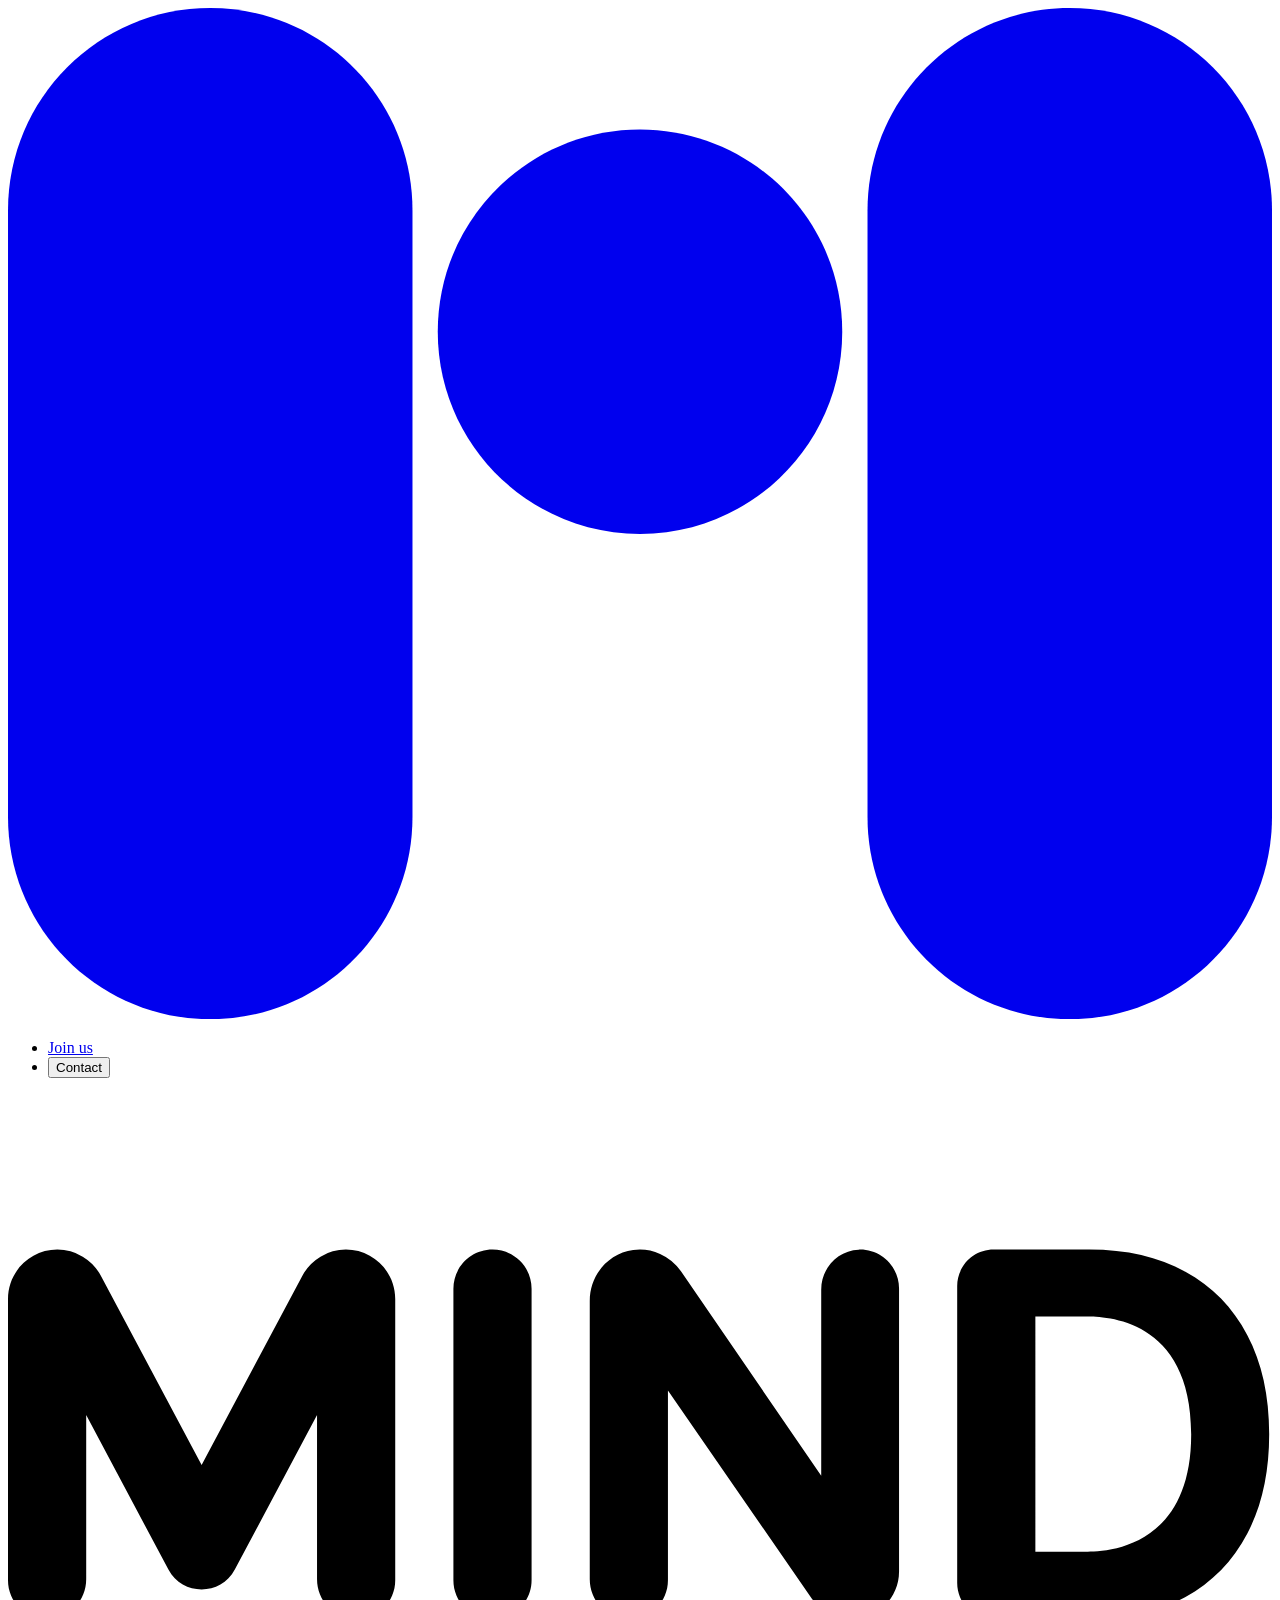
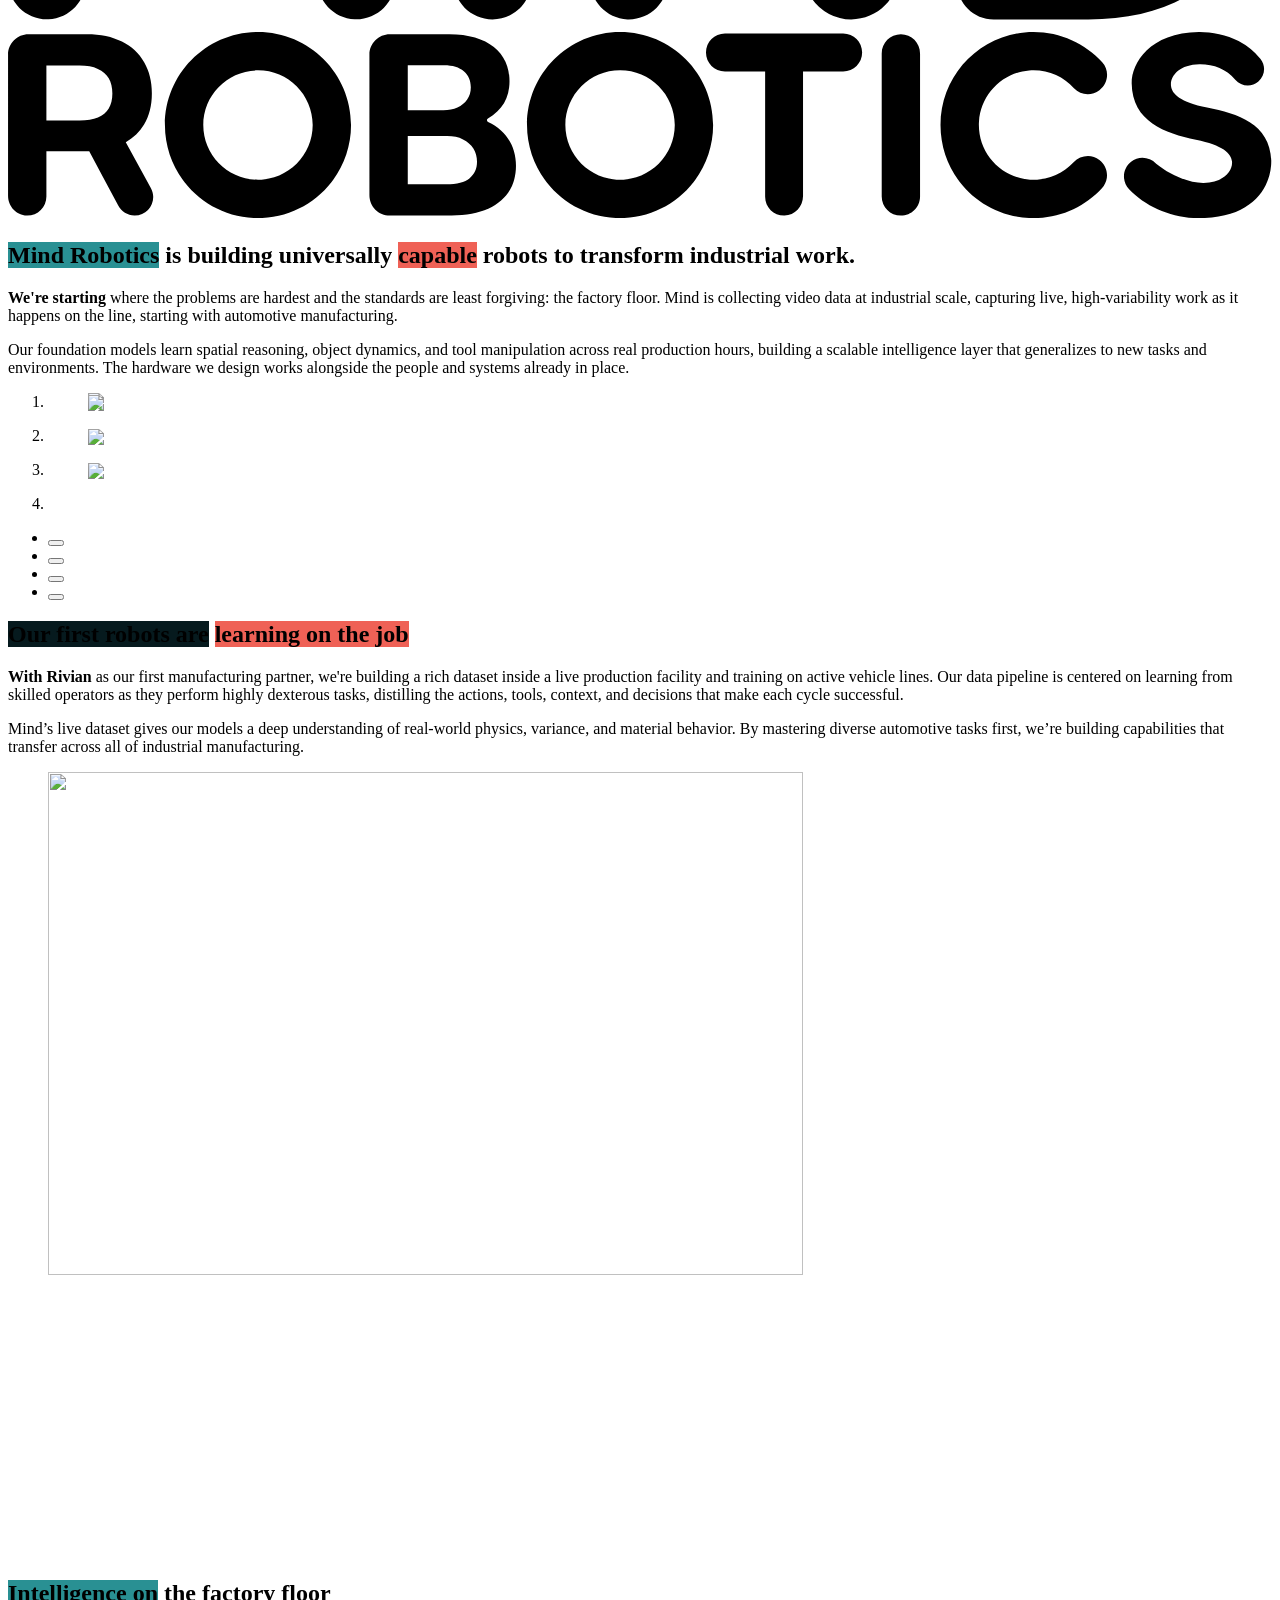
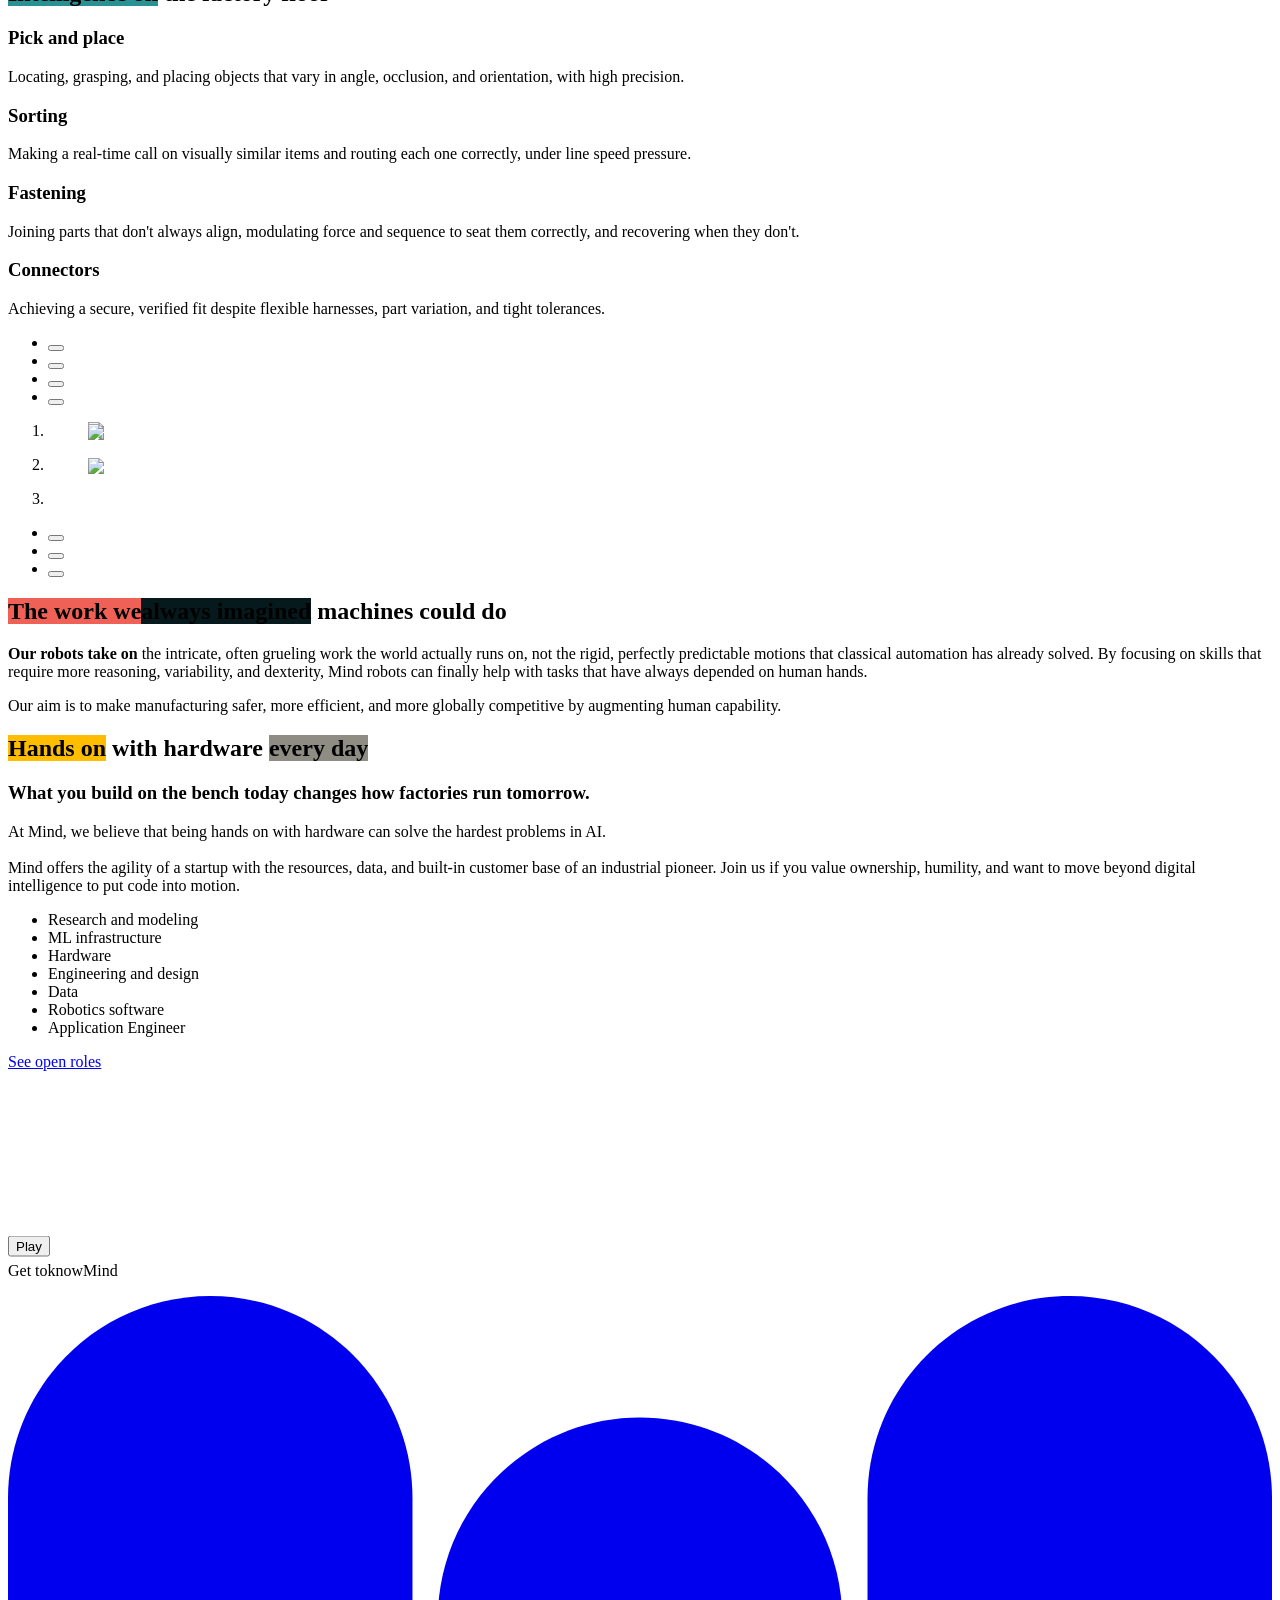
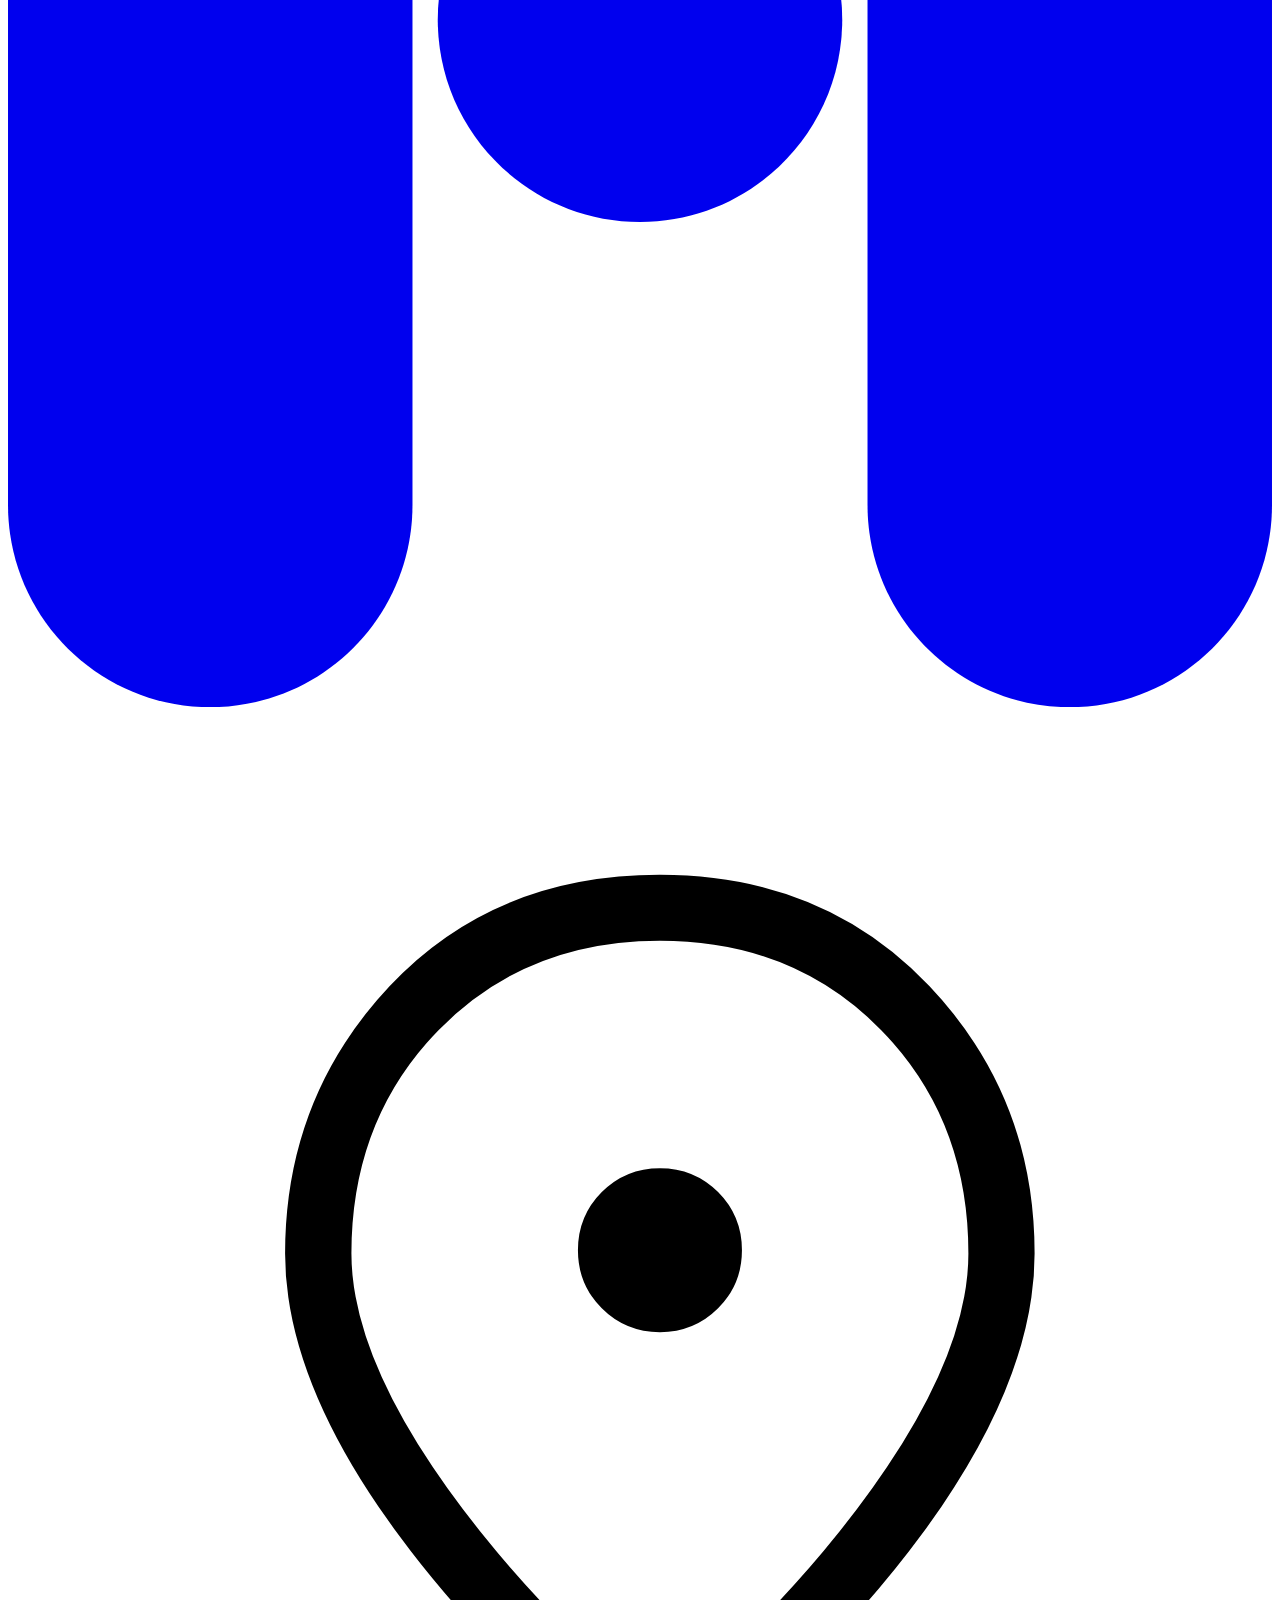
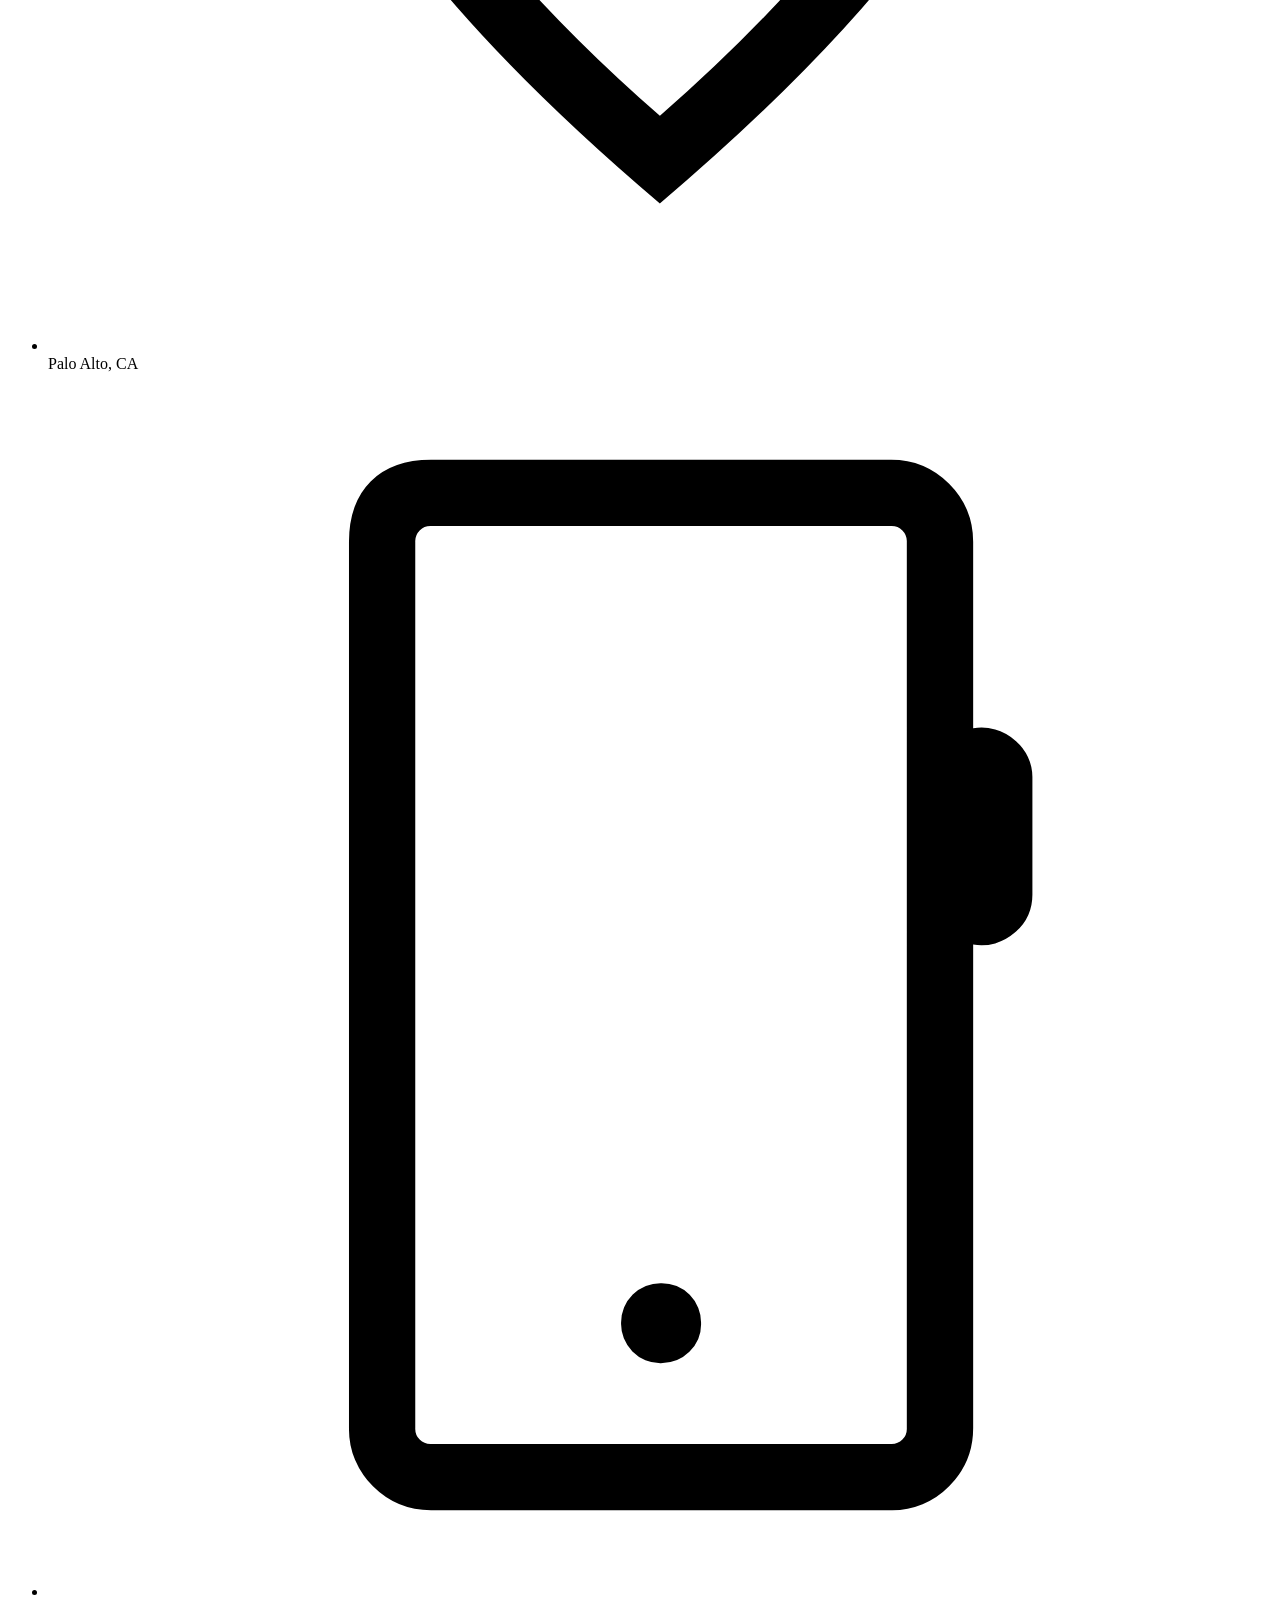
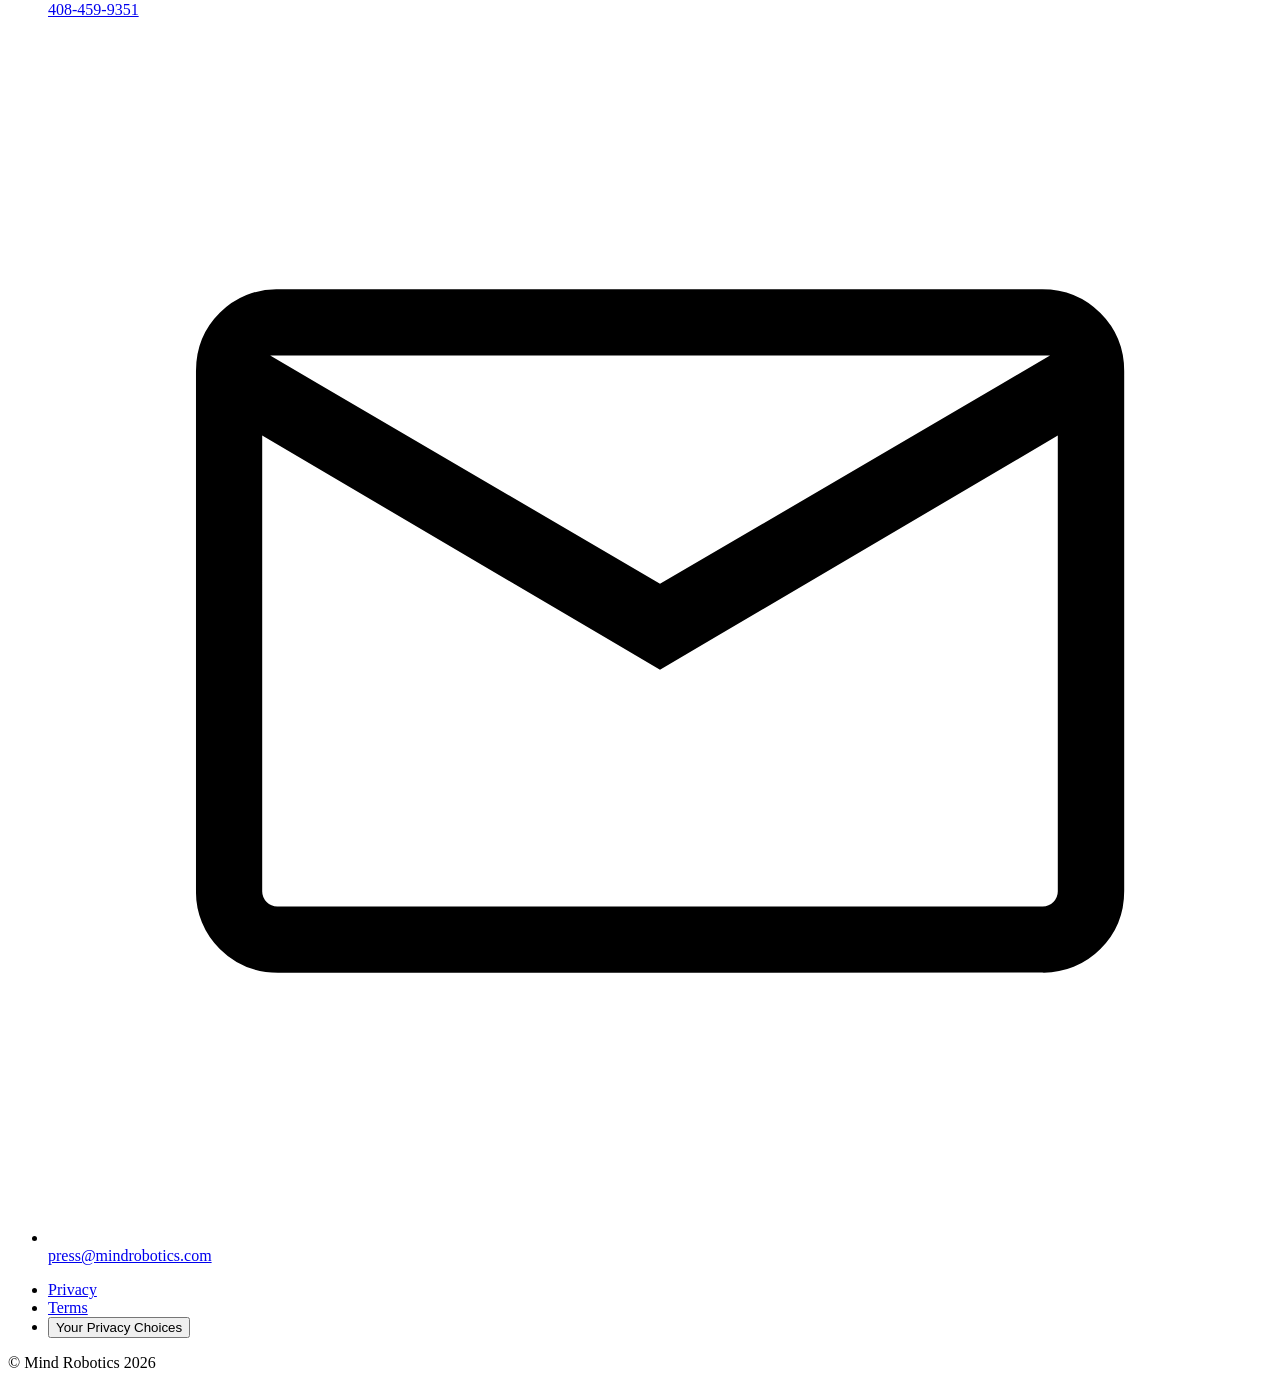
==== public/mindrobotics/index.html @ 0f79fd2a "Changes Co-authored-by: arjunn75 <299780744+arjunn75@users.noreply.github.com>" ====
<!DOCTYPE html>
<html data-dpl-id="dpl_7nTjAhhVavNrifaCRWcMH2hjnTqU" lang="en" data-scroll-behavior="smooth" style="--centra-no2:&#x27;CentraNo2&#x27;" class="bg-grey-50 overflow-x-hidden text-black">

<head>
    <meta charSet="utf-8" />
    <meta name="viewport" content="width=device-width, initial-scale=1" />
    <link rel="preload" href="/mindrobotics/_next/static/media/400.p.17negyqiqjsa1.woff2?dpl=dpl_7nTjAhhVavNrifaCRWcMH2hjnTqU" as="font" crossorigin="" type="font/woff2" />
    <link rel="preload" href="/mindrobotics/_next/static/media/500.p.0sfkb64wm-ws8.woff2?dpl=dpl_7nTjAhhVavNrifaCRWcMH2hjnTqU" as="font" crossorigin="" type="font/woff2" />
    <link rel="preload" href="/mindrobotics/_next/static/media/700.p.2zot_-u5q74-2.woff2?dpl=dpl_7nTjAhhVavNrifaCRWcMH2hjnTqU" as="font" crossorigin="" type="font/woff2" />
    <link rel="stylesheet" href="/mindrobotics/_next/static/chunks/1xp_zlz2rj_3u.css?dpl=dpl_7nTjAhhVavNrifaCRWcMH2hjnTqU" data-precedence="next" />
    <link rel="stylesheet" href="/mindrobotics/_next/static/chunks/0hniji36b6z_b.css?dpl=dpl_7nTjAhhVavNrifaCRWcMH2hjnTqU" data-precedence="next" />
    <link rel="stylesheet" href="/mindrobotics/_next/static/chunks/057-p1gpu9rzu.css?dpl=dpl_7nTjAhhVavNrifaCRWcMH2hjnTqU" data-precedence="next" />
    <link rel="stylesheet" href="/mindrobotics/_next/static/chunks/16ht_gs_7l3cz.css?dpl=dpl_7nTjAhhVavNrifaCRWcMH2hjnTqU" data-precedence="next" />
    <link rel="stylesheet" href="/mindrobotics/_next/static/chunks/0vqm19b8gm6j9.css?dpl=dpl_7nTjAhhVavNrifaCRWcMH2hjnTqU" data-precedence="next" />
    <link rel="preload" as="script" fetchPriority="low" href="/mindrobotics/_next/static/chunks/3_sn7y0kv-113.js?dpl=dpl_7nTjAhhVavNrifaCRWcMH2hjnTqU" />
    <script src="/mindrobotics/_next/static/chunks/2ohgmus67xat1.js?dpl=dpl_7nTjAhhVavNrifaCRWcMH2hjnTqU" async=""></script>
    <script src="/mindrobotics/_next/static/chunks/0y8e37bak7wz2.js?dpl=dpl_7nTjAhhVavNrifaCRWcMH2hjnTqU" async=""></script>
    <script src="/mindrobotics/_next/static/chunks/0itzb47e_0euy.js?dpl=dpl_7nTjAhhVavNrifaCRWcMH2hjnTqU" async=""></script>
    <script src="/mindrobotics/_next/static/chunks/turbopack-1j7ef1vta_fpn.js?dpl=dpl_7nTjAhhVavNrifaCRWcMH2hjnTqU" async=""></script>
    <script src="/mindrobotics/_next/static/chunks/3skyng9dmb9ks.js?dpl=dpl_7nTjAhhVavNrifaCRWcMH2hjnTqU" async=""></script>
    <script src="/mindrobotics/_next/static/chunks/00vqtpq6zjam1.js?dpl=dpl_7nTjAhhVavNrifaCRWcMH2hjnTqU" async=""></script>
    <script src="/mindrobotics/_next/static/chunks/2_ffluc9h_gs3.js?dpl=dpl_7nTjAhhVavNrifaCRWcMH2hjnTqU" async=""></script>
    <script src="/mindrobotics/_next/static/chunks/1bhdk57axtb8t.js?dpl=dpl_7nTjAhhVavNrifaCRWcMH2hjnTqU" async=""></script>
    <script src="/mindrobotics/_next/static/chunks/28uz88c4ykhnp.js?dpl=dpl_7nTjAhhVavNrifaCRWcMH2hjnTqU" async=""></script>
    <script src="/mindrobotics/_next/static/chunks/06uhb90j44am8.js?dpl=dpl_7nTjAhhVavNrifaCRWcMH2hjnTqU" async=""></script>
    <script src="/mindrobotics/_next/static/chunks/2fert3tu7j5i6.js?dpl=dpl_7nTjAhhVavNrifaCRWcMH2hjnTqU" async=""></script>
    <link rel="preload" href="/mindrobotics/noop.js" as="script" />
    <title>Home | Mind Robotics</title>
    <meta name="description" content="Mind Robotics builds intelligent, broadly capable robots for industrial deployment in high-impact environments." />
    <meta property="og:title" content="Home" />
    <meta property="og:description" content="Mind Robotics builds intelligent, broadly capable robots for industrial deployment in high-impact environments." />
    <meta property="og:site_name" content="Mind Robotics" />
    <meta property="og:locale" content="en" />
    <meta property="og:image" content="https://www.datocms-assets.com/221981/1784633509-share-image.png?auto=format&amp;fit=max&amp;w=1200" />
    <meta property="og:image:width" content="1200" />
    <meta property="og:image:height" content="630" />
    <meta property="og:type" content="article" />
    <meta name="twitter:card" content="summary_large_image" />
    <meta name="twitter:title" content="Home" />
    <meta name="twitter:description" content="Mind Robotics builds intelligent, broadly capable robots for industrial deployment in high-impact environments." />
    <meta name="twitter:image" content="https://www.datocms-assets.com/221981/1784633509-share-image.png?auto=format&amp;fit=max&amp;w=1200" />
    <meta name="twitter:image:width" content="1200" />
    <meta name="twitter:image:height" content="630" />
    <link rel="icon" href="https://www.datocms-assets.com/221981/1784633313-logo.svg?auto=format&amp;h=16&amp;w=16" sizes="16x16" type="image/svg" />
    <link rel="icon" href="https://www.datocms-assets.com/221981/1784633313-logo.svg?auto=format&amp;h=32&amp;w=32" sizes="32x32" type="image/svg" />
    <link rel="icon" href="https://www.datocms-assets.com/221981/1784633313-logo.svg?auto=format&amp;h=96&amp;w=96" sizes="96x96" type="image/svg" />
    <link rel="icon" href="https://www.datocms-assets.com/221981/1784633313-logo.svg?auto=format&amp;h=192&amp;w=192" sizes="192x192" type="image/svg" />
    
</head>

<body>
    <div hidden="">
        <!--$-->
        <!--/$-->
    </div>
    <script>
        (self.__next_s = self.__next_s || []).push([0, {
            "data-cookieconsent": "ignore",
            "children": "\nwindow.dataLayer = window.dataLayer || [];\nfunction gtag() { dataLayer.push(arguments); }\ngtag('consent', 'default', {\n  ad_personalization: 'denied',\n  ad_storage: 'denied',\n  ad_user_data: 'denied',\n  analytics_storage: 'denied',\n  functionality_storage: 'denied',\n  personalization_storage: 'denied',\n  security_storage: 'granted',\n  wait_for_update: 500,\n});\ngtag('set', 'ads_data_redaction', true);\ngtag('set', 'url_passthrough', false);\n",
            "id": "google-consent-mode"
        }])
    </script>
    <script>
        (self.__next_s = self.__next_s || []).push(["/mindrobotics/noop.js", {
            "data-cbid": "b2983154-f402-4b27-bbc9-a7acc2de7ea1",
            "data-blockingmode": "auto",
            "data-widget-enabled": "false",
            "id": "Cookiebot"
        }])
    </script><noscript><iframe src="about:blank" height="0" width="0" style="display:none;visibility:hidden"></iframe></noscript>
    <header class="z-header px-gutter-outer gap-x-gutter-inner pointer-events-none fixed inset-x-0 top-0 flex items-start justify-between py-(--header-padding-block) transition-opacity delay-350 duration-350 ease-(--ease-in-out) motion-reduce:transition-none [[data-game=playing]_&amp;]:opacity-0 [[data-game=playing]_&amp;]:delay-0"><a class="pointer-events-auto" aria-label="Go to Mind Robotics home" href="/"><svg class="h-16 w-auto" viewBox="0 0 80 64" fill="none" xmlns="http://www.w3.org/2000/svg" aria-hidden="true"><path fill="currentcolor" d="M25.6 51.2V12.8C25.6 5.73 19.87 0 12.8 0S0 5.73 0 12.8v38.4C0 58.27 5.73 64 12.8 64s12.8-5.73 12.8-12.8Z"></path><path fill="currentcolor" d="M27.2 20.485c0 7.07 5.73 12.8 12.8 12.8s12.8-5.73 12.8-12.8-5.73-12.8-12.8-12.8-12.8 5.73-12.8 12.8Z"></path><path fill="currentcolor" d="M80 51.2V12.8C80 5.73 74.27 0 67.2 0c-7.069 0-12.8 5.73-12.8 12.8v38.4c0 7.07 5.731 12.8 12.8 12.8C74.27 64 80 58.27 80 51.2Z"></path></svg></a>
        <nav>
            <ul class="tablet:gap-2 flex flex-wrap items-end justify-end gap-1">
                <li><a href="https://jobs.ashbyhq.com/mindrobotics" target="_blank" rel="noopener noreferrer" class="group grid-pile text-button bg-accent-primary h-10 w-fit cursor-pointer items-center overflow-clip rounded-full text-white [--outline-offset:var(--outline-offset-inset)] pointer-events-auto"><span class="pointer-events-none size-full -translate-x-full rounded-[inherit] transition-transform duration-600 ease-in-out group-hover:translate-x-0 motion-reduce:transition-none bg-accent-tertiary delay-0" aria-hidden="true"></span><span class="pointer-events-none size-full -translate-x-full rounded-[inherit] transition-transform duration-600 ease-in-out group-hover:translate-x-0 motion-reduce:transition-none bg-accent-secondary delay-50" aria-hidden="true"></span><span class="pointer-events-none size-full -translate-x-full rounded-[inherit] transition-transform duration-600 ease-in-out group-hover:translate-x-0 motion-reduce:transition-none bg-black delay-120" aria-hidden="true"></span><span class="relative justify-self-center px-4">Join us</span></a></li>
                <li><button type="button" class="group grid-pile text-button bg-accent-primary h-10 w-fit cursor-pointer items-center overflow-clip rounded-full text-white [--outline-offset:var(--outline-offset-inset)] pointer-events-auto" aria-haspopup="dialog"
                        aria-expanded="false"><span class="pointer-events-none size-full -translate-x-full rounded-[inherit] transition-transform duration-600 ease-in-out group-hover:translate-x-0 motion-reduce:transition-none bg-accent-tertiary delay-0" aria-hidden="true"></span><span class="pointer-events-none size-full -translate-x-full rounded-[inherit] transition-transform duration-600 ease-in-out group-hover:translate-x-0 motion-reduce:transition-none bg-accent-secondary delay-50" aria-hidden="true"></span><span class="pointer-events-none size-full -translate-x-full rounded-[inherit] transition-transform duration-600 ease-in-out group-hover:translate-x-0 motion-reduce:transition-none bg-black delay-120" aria-hidden="true"></span><span class="relative justify-self-center px-4">Contact</span></button></li>
            </ul>
        </nav>
    </header>
    <main class="flex min-h-svh flex-col">
        <div class="grow">
            <section class="px-gutter-outer tablet:gap-y-48 desktop:px-8 relative flex flex-col gap-y-56 pt-(--spacer-extra-large)"><canvas class="z-behind-content absolute inset-0 size-full" aria-hidden="true"></canvas>
                <div class="z-above-content pointer-events-none absolute inset-x-0 top-0 bottom-[-75svmin]">
                    <!--$!--><template data-dgst="BAILOUT_TO_CLIENT_SIDE_RENDERING"></template>
                    <!--/$-->
                </div><span class="z-above-content tablet:gap-[4.5vw] flex flex-col gap-[9.2vw]" aria-label="Mind Robotics"><svg class="tablet:h-[12vw] tablet:w-auto w-[49%] self-start wordmark-module__3hxyDG__reveal" viewBox="0 0 333 100" fill="none" xmlns="http://www.w3.org/2000/svg" aria-hidden="true"><g style="--index:0"><path d="m20.6 44.028 21.664 40.697c3.727 7 13.76 7 17.487 0l21.664-40.697v43.265c0 5.582 4.34 10.34 9.922 10.538 5.858.213 10.678-4.477 10.678-10.29V13.415c0-7.176-5.817-12.993-12.992-12.993a12.994 12.994 0 0 0-11.469 6.886L51.007 57.162 24.461 7.31A12.993 12.993 0 0 0 12.993.423C5.817.423 0 6.24 0 13.416V87.54c0 5.814 4.82 10.504 10.678 10.291 5.582-.199 9.923-4.956 9.923-10.538V44.028Z" fill="currentcolor"></path><path d="m20.6 44.028 21.664 40.697c3.727 7 13.76 7 17.487 0l21.664-40.697v43.265c0 5.582 4.34 10.34 9.922 10.538 5.858.213 10.678-4.477 10.678-10.29V13.415c0-7.176-5.817-12.993-12.992-12.993a12.994 12.994 0 0 0-11.469 6.886L51.007 57.162 24.461 7.31A12.993 12.993 0 0 0 12.993.423C5.817.423 0 6.24 0 13.416V87.54c0 5.814 4.82 10.504 10.678 10.291 5.582-.199 9.923-4.956 9.923-10.538V44.028Z" pathLength="1"></path></g><g style="--index:1"><path d="M127.64.427c-5.688 0-10.298 4.61-10.298 10.298v76.82c0 5.687 4.61 10.297 10.298 10.297s10.298-4.61 10.298-10.298v-76.82c0-5.687-4.61-10.297-10.298-10.297Z" fill="currentcolor"></path><path d="M127.64.427c-5.688 0-10.298 4.61-10.298 10.298v76.82c0 5.687 4.61 10.297 10.298 10.297s10.298-4.61 10.298-10.298v-76.82c0-5.687-4.61-10.297-10.298-10.297Z" pathLength="1"></path></g><g style="--index:2"><path d="M211.784 92.412L173.86 37.546v50c0 5.814 -4.821 10.509 -10.683 10.296c-5.577 -0.209 -9.913 -4.962 -9.913 -10.543V13.875c0 -6.66 4.839 -12.472 11.444 -13.334a13.175 13.175 0 0 1 12.587 5.604l36.948 53.838V10.928c0 -5.557 4.316 -10.291 9.869 -10.495c5.833 -0.208 10.635 4.458 10.635 10.248v74.568c0 6.958 -5.641 12.599 -12.599 12.599a12.6 12.6 0 0 1 -10.364 -5.435Z" fill="currentcolor"></path><path d="M211.784 92.412L173.86 37.546v50c0 5.814 -4.821 10.509 -10.683 10.296c-5.577 -0.209 -9.913 -4.962 -9.913 -10.543V13.875c0 -6.66 4.839 -12.472 11.444 -13.334a13.175 13.175 0 0 1 12.587 5.604l36.948 53.838V10.928c0 -5.557 4.316 -10.291 9.869 -10.495c5.833 -0.208 10.635 4.458 10.635 10.248v74.568c0 6.958 -5.641 12.599 -12.599 12.599a12.6 12.6 0 0 1 -10.364 -5.435Z" pathLength="1"></path></g><g style="--index:3"><path d="M332.259 49.04c0 -10.148 -1.918 -18.805 -5.755 -26.067c-3.806 -7.261 -9.244 -12.827 -16.315 -16.695c-7.072 -3.9 -15.507 -5.851 -25.306 -5.851h-25.205c-5.309 0 -9.613 4.304 -9.613 9.614v78.188c0 5.31 4.304 9.614 9.613 9.614h24.92c9.894 0 18.393 -1.95 25.496 -5.851c7.134 -3.9 12.604 -9.497 16.41 -16.79c3.837 -7.294 5.755 -16.015 5.755 -26.162Z M270.661 80.005v-61.93h13.128c3.906 0 27.922 -0.406 27.922 30.965c0 31.13 -24.016 30.965 -27.922 30.965h-13.128Z" fill="currentcolor"></path><path d="M332.259 49.04c0 -10.148 -1.918 -18.805 -5.755 -26.067c-3.806 -7.261 -9.244 -12.827 -16.315 -16.695c-7.072 -3.9 -15.507 -5.851 -25.306 -5.851h-25.205c-5.309 0 -9.613 4.304 -9.613 9.614v78.188c0 5.31 4.304 9.614 9.613 9.614h24.92c9.894 0 18.393 -1.95 25.496 -5.851c7.134 -3.9 12.604 -9.497 16.41 -16.79c3.837 -7.294 5.755 -16.015 5.755 -26.162Z" pathLength="1"></path><path d="M270.661 80.005v-61.93h13.128c3.906 0 27.922 -0.406 27.922 30.965c0 31.13 -24.016 30.965 -27.922 30.965h-13.128Z" pathLength="1"></path></g></svg><svg class="tablet:h-[12vw] tablet:w-auto w-full self-end wordmark-module__3hxyDG__reveal" style="--index-start:4" viewBox="0 0 679 100" fill="none" xmlns="http://www.w3.org/2000/svg" aria-hidden="true"><g style="--index:0"><path d="M20.6 47.552V18.06h17.791c3.965 0 7.246.586 9.847 1.76 2.633 1.14 4.583 2.821 5.851 5.04 1.3 2.221 1.95 4.948 1.95 8.183 0 3.204-.65 5.884-1.95 8.04-1.268 2.156-3.203 3.773-5.803 4.852-2.601 1.078-5.867 1.617-9.8 1.617H20.601Z M43.607 64.101l15.514 29.032l-0.002 0.002c1.745 3.267 5.092 5.468 8.795 5.507c7.62 0.08 12.483 -8.056 8.848 -14.725l-13.517 -24.73c4.18 -2.38 7.46 -5.514 9.82 -9.452c2.797 -4.654 4.19 -10.227 4.19 -16.689s-1.383 -12.036 -4.14 -16.796c-2.73 -4.788 -6.706 -8.484 -11.94 -11.087C55.982 2.53 49.703 1.215 42.34 1.215H10.97C4.912 1.215 0 6.127 0 12.185v75.81c0 5.675 4.441 10.543 10.116 10.644c5.775 0.103 10.483 -4.55 10.483 -10.302V64.101h23.008Z" fill="currentcolor"></path><path d="M20.6 47.552V18.06h17.791c3.965 0 7.246.586 9.847 1.76 2.633 1.14 4.583 2.821 5.851 5.04 1.3 2.221 1.95 4.948 1.95 8.183 0 3.204-.65 5.884-1.95 8.04-1.268 2.156-3.203 3.773-5.803 4.852-2.601 1.078-5.867 1.617-9.8 1.617H20.601Z" pathLength="1"></path><path d="M43.607 64.101l15.514 29.032l-0.002 0.002c1.745 3.267 5.092 5.468 8.795 5.507c7.62 0.08 12.483 -8.056 8.848 -14.725l-13.517 -24.73c4.18 -2.38 7.46 -5.514 9.82 -9.452c2.797 -4.654 4.19 -10.227 4.19 -16.689s-1.383 -12.036 -4.14 -16.796c-2.73 -4.788 -6.706 -8.484 -11.94 -11.087C55.982 2.53 49.703 1.215 42.34 1.215H10.97C4.912 1.215 0 6.127 0 12.185v75.81c0 5.675 4.441 10.543 10.116 10.644c5.775 0.103 10.483 -4.55 10.483 -10.302V64.101h23.008Z" pathLength="1"></path></g><g style="--index:1"><path d="M134.271.002c-27.608 0-49.988 22.38-49.988 49.988s22.38 49.988 49.988 49.988 49.988-22.38 49.988-49.988S161.879.002 134.271.002Z M134.271 79.377c-16.23 0-29.387-13.157-29.387-29.387s13.157-29.387 29.387-29.387 29.388 13.157 29.388 29.387-13.158 29.387-29.388 29.387Z" fill="currentcolor"></path><path d="M134.271.002c-27.608 0-49.988 22.38-49.988 49.988s22.38 49.988 49.988 49.988 49.988-22.38 49.988-49.988S161.879.002 134.271.002Z" pathLength="1"></path><path d="M134.271 79.377c-16.23 0-29.387-13.157-29.387-29.387s13.157-29.387 29.387-29.387 29.388 13.157 29.388 29.387-13.158 29.387-29.388 29.387Z" pathLength="1"></path></g><g style="--index:2"><path d="M214.738 81.803h20.692c5.74 0 9.925-1.094 12.558-3.283 2.633-2.22 3.949-5.169 3.949-8.847 0-2.695-.65-5.073-1.95-7.135-1.3-2.062-3.155-3.678-5.566-4.852-2.378-1.173-5.217-1.76-8.514-1.76h-21.168v25.878l-.001-.001Z M214.738 41.988h19.169c2.823 0 5.328-.492 7.517-1.474 2.219-1.015 3.963-2.442 5.232-4.283 1.3-1.839 1.95-4.044 1.95-6.612 0-3.52-1.252-6.358-3.757-8.515-2.474-2.156-5.994-3.234-10.56-3.234h-19.551v24.117Z M194.136 49.933V12.196c0 -6.059 4.911 -10.971 10.971 -10.971h31.938v0.01c20.791 0 32.353 9.907 32.353 25.231c0 9.04 -4.018 15.686 -11.585 19.952A1.066 1.066 0 0 0 257.892 48.322c9.756 4.476 14.979 13.098 14.979 23.587c0 16.235 -12.132 26.722 -34.578 26.722l1.374 0.01h-34.56c-6.059 0 -10.971 -4.911 -10.971 -10.971V49.933Z" fill="currentcolor"></path><path d="M214.738 81.803h20.692c5.74 0 9.925-1.094 12.558-3.283 2.633-2.22 3.949-5.169 3.949-8.847 0-2.695-.65-5.073-1.95-7.135-1.3-2.062-3.155-3.678-5.566-4.852-2.378-1.173-5.217-1.76-8.514-1.76h-21.168v25.878l-.001-.001Z" pathLength="1"></path><path d="M214.738 41.988h19.169c2.823 0 5.328-.492 7.517-1.474 2.219-1.015 3.963-2.442 5.232-4.283 1.3-1.839 1.95-4.044 1.95-6.612 0-3.52-1.252-6.358-3.757-8.515-2.474-2.156-5.994-3.234-10.56-3.234h-19.551v24.117Z" pathLength="1"></path><path d="M194.136 49.933V12.196c0 -6.059 4.911 -10.971 10.971 -10.971h31.938v0.01c20.791 0 32.353 9.907 32.353 25.231c0 9.04 -4.018 15.686 -11.585 19.952A1.066 1.066 0 0 0 257.892 48.322c9.756 4.476 14.979 13.098 14.979 23.587c0 16.235 -12.132 26.722 -34.578 26.722l1.374 0.01h-34.56c-6.059 0 -10.971 -4.911 -10.971 -10.971V49.933Z" pathLength="1"></path></g><g style="--index:3"><path d="M328.791.002c-27.608 0-49.988 22.38-49.988 49.988s22.38 49.988 49.988 49.988 49.988-22.38 49.988-49.988S356.399.002 328.791.002Z M328.791 79.377c-16.23 0-29.388-13.157-29.388-29.387s13.158-29.387 29.388-29.387c16.23 0 29.387 13.157 29.387 29.387s-13.157 29.387-29.387 29.387Z" fill="currentcolor"></path><path d="M328.791.002c-27.608 0-49.988 22.38-49.988 49.988s22.38 49.988 49.988 49.988 49.988-22.38 49.988-49.988S356.399.002 328.791.002Z" pathLength="1"></path><path d="M328.791 79.377c-16.23 0-29.388-13.157-29.388-29.387s13.158-29.387 29.388-29.387c16.23 0 29.387 13.157 29.387 29.387s-13.157 29.387-29.387 29.387Z" pathLength="1"></path></g><g style="--index:4"><path d="M427.084 21.197h21.569c5.627 0 10.189 -4.562 10.189 -10.19c0 -5.626 -4.562 -10.188 -10.189 -10.188h-63.515c-5.627 0 -10.189 4.562 -10.189 10.189s4.562 10.189 10.189 10.189h21.588v67.265c0 5.685 4.66 10.282 10.369 10.178c5.604 -0.102 9.989 -4.91 9.989 -10.516V21.197Z" fill="currentcolor"></path><path d="M427.084 21.197h21.569c5.627 0 10.189 -4.562 10.189 -10.19c0 -5.626 -4.562 -10.188 -10.189 -10.188h-63.515c-5.627 0 -10.189 4.562 -10.189 10.189s4.562 10.189 10.189 10.189h21.588v67.265c0 5.685 4.66 10.282 10.369 10.178c5.604 -0.102 9.989 -4.91 9.989 -10.516V21.197Z" pathLength="1"></path></g><g style="--index:5"><path d="M479.653 1.221c5.687 0 10.298 4.612 10.298 10.299v76.823c0 5.688-4.611 10.299-10.298 10.299-5.686 0-10.299-4.611-10.299-10.299V11.52c0-5.687 4.612-10.299 10.299-10.299Z" fill="currentcolor"></path><path d="M479.653 1.221c5.687 0 10.298 4.612 10.298 10.299v76.823c0 5.688-4.611 10.299-10.298 10.299-5.686 0-10.299-4.611-10.299-10.299V11.52c0-5.687 4.612-10.299 10.299-10.299Z" pathLength="1"></path></g><g style="--index:6"><path d="M500.945 49.986c0 27.452 21.688 49.528 49.136 49.99c14.857 0.249 28.263 -5.982 37.569 -16.056c4.131 -4.473 3.518 -11.533 -1.333 -15.214c-4.265 -3.237 -10.23 -2.602 -13.879 1.316c-5.362 5.756 -13.01 9.352 -21.497 9.352c-16.855 0 -30.391 -14.181 -29.329 -31.267c0.899 -14.447 12.511 -26.272 26.94 -27.413c9.539 -0.754 18.217 3.055 24.081 9.476c3.536 3.873 9.511 4.272 13.688 1.1l0.004 -0.004c4.768 -3.621 5.535 -10.603 1.493 -15.02C578.68 6.262 565.539 0 550.941 0c-27.614 0 -49.996 22.381 -49.996 49.986Z" fill="currentcolor"></path><path d="M500.945 49.986c0 27.452 21.688 49.528 49.136 49.99c14.857 0.249 28.263 -5.982 37.569 -16.056c4.131 -4.473 3.518 -11.533 -1.333 -15.214c-4.265 -3.237 -10.23 -2.602 -13.879 1.316c-5.362 5.756 -13.01 9.352 -21.497 9.352c-16.855 0 -30.391 -14.181 -29.329 -31.267c0.899 -14.447 12.511 -26.272 26.94 -27.413c9.539 -0.754 18.217 3.055 24.081 9.476c3.536 3.873 9.511 4.272 13.688 1.1l0.004 -0.004c4.768 -3.621 5.535 -10.603 1.493 -15.02C578.68 6.262 565.539 0 550.941 0c-27.614 0 -49.996 22.381 -49.996 49.986Z" pathLength="1"></path></g><g style="--index:7"><path d="M641.056 99.976c-14.852.458-29.645-5.873-38.804-15.513-4.065-4.28-3.567-11.132 1.085-14.766 4.092-3.196 9.882-2.661 13.474 1.087 7.439 6.13 18.009 10.417 25.474 10.313 10.627-.15 15.755-6.22 15.256-11.495-.421-4.44-4.948-8.784-19.394-11.732-16.599-3.386-34.212-9.715-34.499-30.175-.15-10.803 9.485-27.307 36.124-27.682l.004.004c6.186-.087 14.965 1.512 21.292 4.858h.009a38.505 38.505 0 0 1 11.691 9.482c3.059 3.67 2.576 9.131-1.047 12.245-3.7 3.181-9.266 2.711-12.423-1.008-4.83-5.69-11.816-8.312-19.281-8.207-10.628.15-15.756 6.22-15.257 11.494.421 4.44 4.948 8.784 19.394 11.732 16.599 3.387 33.621 8.537 34.475 28.422.178 12.681-8.282 30.53-37.572 30.941" fill="currentcolor"></path><path d="M641.056 99.976c-14.852.458-29.645-5.873-38.804-15.513-4.065-4.28-3.567-11.132 1.085-14.766 4.092-3.196 9.882-2.661 13.474 1.087 7.439 6.13 18.009 10.417 25.474 10.313 10.627-.15 15.755-6.22 15.256-11.495-.421-4.44-4.948-8.784-19.394-11.732-16.599-3.386-34.212-9.715-34.499-30.175-.15-10.803 9.485-27.307 36.124-27.682l.004.004c6.186-.087 14.965 1.512 21.292 4.858h.009a38.505 38.505 0 0 1 11.691 9.482c3.059 3.67 2.576 9.131-1.047 12.245-3.7 3.181-9.266 2.711-12.423-1.008-4.83-5.69-11.816-8.312-19.281-8.207-10.628.15-15.756 6.22-15.257 11.494.421 4.44 4.948 8.784 19.394 11.732 16.599 3.387 33.621 8.537 34.475 28.422.178 12.681-8.282 30.53-37.572 30.941" pathLength="1"></path></g></svg></span>
                <div
                    class="flex justify-between laptop:px-[inherit]" aria-hidden="true"><span class="w-[32%] rounded-full bg-white aspect-2/5 z-behind-content" style="transform:translateY(-22%)"></span><span class="w-[32%] rounded-full bg-white mt-[9.6%] aspect-square self-start z-above-content" style="transform:translateY(40%)"></span>
                    <span
                        class="w-[32%] rounded-full bg-white aspect-2/5 z-behind-content" style="transform:none"></span>
        </div>
        </section>
        <section class="layout-grid laptop:gap-y-14 gap-y-8 pt-(--spacer-small) not-has-[+[data-block=structured-text]]:pb-(--spacer-small) first:pt-(--spacer-large)">
            <h1 class="text-heading-1 tablet:col-span-9 tablet:col-start-2 laptop:col-span-9 laptop:col-start-3 laptop:max-w-250 col-span-6 col-start-1 text-balance"><span role="text" aria-label="Mind Robotics is building universally capable robots to transform industrial work."><span class="-ml-(--tag-padding-inline)"><span class="grid-pile-inline h-(--tag-height) overflow-clip rounded-[calc(var(--tag-height)/2)] whitespace-nowrap *:rounded-[inherit] [--tag-height:1.25em] laptop:[--tag-height:1.3em]" data-reveal-type="fan" data-can-reveal="false" style="--delay:0s" aria-hidden="true"><span class="tag-module__QuwtYa__base bg-grey-100"></span>
                <span
                    class="tag-module__QuwtYa__layer" style="--index:0;background:#061a1e"></span><span class="tag-module__QuwtYa__layer" style="--index:1;background:#ffbd00"></span><span class="tag-module__QuwtYa__layer flex h-full items-center leading-(--tag-height) px-(--tag-padding-inline) self-baseline text-white" style="background-color:#299093;--index:2">Mind Robotics</span></span>
                    </span>
                    <span class="headline-module__HuFjrq__word" data-can-reveal="false" style="--delay:0.2s" aria-hidden="true">is</span> <span class="headline-module__HuFjrq__word mr-(--tag-padding-inline)" data-can-reveal="false" style="--delay:0.4s"
                        aria-hidden="true">building</span> <span class="-ml-(--tag-padding-inline) mr-(--tag-padding-inline)"><span class="grid-pile-inline h-(--tag-height) overflow-clip rounded-[calc(var(--tag-height)/2)] whitespace-nowrap *:rounded-[inherit] [--tag-height:1.25em] laptop:[--tag-height:1.3em]" data-reveal-type="fan" data-can-reveal="false" style="--delay:0.6000000000000001s" aria-hidden="true"><span class="tag-module__QuwtYa__base bg-grey-100"></span>
                    <span
                        class="tag-module__QuwtYa__layer" style="--index:0;background:#ef6156"></span><span class="tag-module__QuwtYa__layer" style="--index:1;background:#299093"></span><span class="tag-module__QuwtYa__layer" style="--index:2;background:#ffbd00"></span><span class="tag-module__QuwtYa__layer flex h-full items-center leading-(--tag-height) px-(--tag-padding-inline) self-baseline text-black"
                            style="background-color:#FFFFFF;--index:3">universally</span></span>
                        </span> <span class="-ml-(--tag-padding-inline)"><span class="grid-pile-inline h-(--tag-height) overflow-clip rounded-[calc(var(--tag-height)/2)] whitespace-nowrap *:rounded-[inherit] [--tag-height:1.25em] laptop:[--tag-height:1.3em]" data-reveal-type="fan" data-can-reveal="false" style="--delay:0.8s" aria-hidden="true"><span class="tag-module__QuwtYa__base bg-grey-100"></span>
                        <span
                            class="tag-module__QuwtYa__layer" style="--index:0;background:#ef6156"></span><span class="tag-module__QuwtYa__layer" style="--index:1;background:#299093"></span><span class="tag-module__QuwtYa__layer" style="--index:2;background:#ffbd00"></span><span class="tag-module__QuwtYa__layer flex h-full items-center leading-(--tag-height) px-(--tag-padding-inline) self-baseline text-black"
                                style="background-color:#EF6156;--index:3">capable</span></span>
                            </span> <span class="headline-module__HuFjrq__word" data-can-reveal="false" style="--delay:1s" aria-hidden="true">robots</span> <span class="headline-module__HuFjrq__word" data-can-reveal="false" style="--delay:1.2s" aria-hidden="true">to</span>                            <span class="headline-module__HuFjrq__word" data-can-reveal="false" style="--delay:1.4s" aria-hidden="true">transform</span> <span class="headline-module__HuFjrq__word" data-can-reveal="false" style="--delay:1.5999999999999999s"
                                aria-hidden="true">industrial</span> <span class="headline-module__HuFjrq__word" data-can-reveal="false" style="--delay:1.7999999999999998s" aria-hidden="true">work.</span></span>
            </h1>
            <div class="text-paragraph-large tablet:col-span-7 tablet:col-start-2 laptop:col-span-5 laptop:col-start-3 laptop:max-w-150 col-span-6 col-start-1">
                <p><strong class="font-bold">We&#x27;re starting</strong> where the problems are hardest and the standards are least forgiving: the factory floor. Mind is collecting video data at industrial scale, capturing live, high-variability work as
                    it happens on the line, starting with automotive manufacturing.</p>
                <p></p>
                <p>Our foundation models learn spatial reasoning, object dynamics, and tool manipulation across real production hours, building a scalable intelligence layer that generalizes to new tasks and environments. The hardware we design works alongside
                    the people and systems already in place.</p>
            </div>
        </section>
        <section class="grid-pile aspect-2/1">
            <ol aria-live="polite" class="grid-pile bg-grey-100 isolate overflow-clip" style="--wipe-duration:0.8s">
                <li class="transition-[clip-path] duration-(--wipe-duration) ease-in-out [clip-path:inset(0)] data-[is-active=false]:[clip-path:inset(0_0_100%_0)] data-[is-active=true]:transition-none" data-is-active="true" aria-hidden="false">
                    <div class="size-full" style="transform:translateY(0px)">
                        <figure class="asset-container size-full" data-animate-on-load="true" data-has-lazy-load-background="true"><img draggable="false" alt="Image showing manufacturing details" loading="lazy" width="3200" height="1600" decoding="async" data-nimg="1" class="asset-media" style="color:transparent;object-fit:cover" sizes="100vw" srcSet="https://www.datocms-assets.com/221981/1786993338-20230817_ian-ward_enduro_rotor_line_7656-4.png 768w, https://www.datocms-assets.com/221981/1786993338-20230817_ian-ward_enduro_rotor_line_7656-4.png 1280w, https://www.datocms-assets.com/221981/1786993338-20230817_ian-ward_enduro_rotor_line_7656-4.png 1600w"
                                src="https://www.datocms-assets.com/221981/1786993338-20230817_ian-ward_enduro_rotor_line_7656-4.png" /></figure>
                    </div>
                </li>
                <li class="transition-[clip-path] duration-(--wipe-duration) ease-in-out [clip-path:inset(0)] data-[is-active=false]:[clip-path:inset(0_0_100%_0)] data-[is-active=true]:transition-none" data-is-active="false" aria-hidden="true" style="z-index:1">
                    <div class="size-full" style="transform:translateY(-32px)">
                        <figure class="asset-container size-full" data-animate-on-load="true" data-has-lazy-load-background="true"><img draggable="false" alt="Factory detail" loading="lazy" width="3200" height="1600" decoding="async" data-nimg="1" class="asset-media" style="color:transparent;object-fit:cover" sizes="100vw" srcSet="https://www.datocms-assets.com/221981/1787265940-20240531_ian-ward_normal-production_sms3083-3.png 768w, https://www.datocms-assets.com/221981/1787265940-20240531_ian-ward_normal-production_sms3083-3.png 1280w, https://www.datocms-assets.com/221981/1787265940-20240531_ian-ward_normal-production_sms3083-3.png 1600w"
                                src="https://www.datocms-assets.com/221981/1787265940-20240531_ian-ward_normal-production_sms3083-3.png" /></figure>
                    </div>
                </li>
                <li class="transition-[clip-path] duration-(--wipe-duration) ease-in-out [clip-path:inset(0)] data-[is-active=false]:[clip-path:inset(0_0_100%_0)] data-[is-active=true]:transition-none" data-is-active="false" aria-hidden="true" style="z-index:1">
                    <div class="size-full" style="transform:translateY(-32px)">
                        <figure class="asset-container size-full" data-animate-on-load="true" data-has-lazy-load-background="true"><img draggable="false" alt="Image showing manufacturing details" loading="lazy" width="3200" height="1600" decoding="async" data-nimg="1" class="asset-media" style="color:transparent;object-fit:cover" sizes="100vw" srcSet="https://www.datocms-assets.com/221981/1786993338-20240531_ian-ward_normal-production_sms3105-4.png 768w, https://www.datocms-assets.com/221981/1786993338-20240531_ian-ward_normal-production_sms3105-4.png 1280w, https://www.datocms-assets.com/221981/1786993338-20240531_ian-ward_normal-production_sms3105-4.png 1600w"
                                src="https://www.datocms-assets.com/221981/1786993338-20240531_ian-ward_normal-production_sms3105-4.png" /></figure>
                    </div>
                </li>
                <li class="transition-[clip-path] duration-(--wipe-duration) ease-in-out [clip-path:inset(0)] data-[is-active=false]:[clip-path:inset(0_0_100%_0)] data-[is-active=true]:transition-none" data-is-active="false" aria-hidden="true" style="z-index:1">
                    <div class="size-full" style="transform:translateY(-32px)">
                        <figure class="asset-container size-full" data-animate-on-load="true" data-has-lazy-load-background="true"><img draggable="false" alt="Image showing manufacturing details" loading="lazy" width="3200" height="1600" decoding="async" data-nimg="1" class="asset-media" style="color:transparent;object-fit:cover" sizes="100vw" srcSet="https://www.datocms-assets.com/221981/1786993338-20230823_ian-ward_inverter_line_8684-1.png 768w, https://www.datocms-assets.com/221981/1786993338-20230823_ian-ward_inverter_line_8684-1.png 1280w, https://www.datocms-assets.com/221981/1786993338-20230823_ian-ward_inverter_line_8684-1.png 1600w"
                                src="https://www.datocms-assets.com/221981/1786993338-20230823_ian-ward_inverter_line_8684-1.png" /></figure>
                    </div>
                </li>
            </ol><span class="pointer-events-none relative select-none" aria-hidden="true"><span class="absolute top-0 left-[70%] aspect-square w-[20%] -translate-y-1/2 rounded-full bg-white"></span><span class="absolute top-0 left-[90%] aspect-square w-[20%] -translate-y-1/2 rounded-full bg-white"></span></span>
            <ul
                class="flex gap-0.75 mb-gutter-outer self-end justify-self-center">
                <li><button type="button" aria-label="Show slide 1" aria-current="true" aria-disabled="true" class="group relative flex cursor-pointer items-center after:absolute after:-inset-x-0.25 after:-inset-y-3.5 after:content-[&#x27;&#x27;] aria-disabled:cursor-default"><span data-is-active="true" data-is-before-active="false" class="bg-grey-100 tablet:h-4 tablet:w-4 data-[is-active=true]:tablet:w-20 data-[is-active=true]:laptop:w-31 data-[is-before-active=true]:bg-accent-primary h-3 w-3 overflow-clip rounded-full transition-[width,opacity,background-color] duration-200 ease-in-out group-hover:data-[is-active=false]:opacity-50 data-[is-active=true]:w-15 motion-reduce:transition-none"><span data-is-active="true" data-is-before-active="false" class="bg-accent-primary block h-full w-full rounded-full opacity-0 transition-opacity delay-0 duration-200 ease-in-out data-[is-active=true]:opacity-100 data-[is-active=true]:duration-0 data-[is-before-active=true]:delay-200 data-[is-before-active=true]:duration-0 motion-reduce:transition-none" style="transform:translateX(-100%)"></span></span></button></li>
                <li><button type="button" aria-label="Show slide 2" aria-current="false" aria-disabled="false" class="group relative flex cursor-pointer items-center after:absolute after:-inset-x-0.25 after:-inset-y-3.5 after:content-[&#x27;&#x27;] aria-disabled:cursor-default"><span data-is-active="false" data-is-before-active="false" class="bg-grey-100 tablet:h-4 tablet:w-4 data-[is-active=true]:tablet:w-20 data-[is-active=true]:laptop:w-31 data-[is-before-active=true]:bg-accent-primary h-3 w-3 overflow-clip rounded-full transition-[width,opacity,background-color] duration-200 ease-in-out group-hover:data-[is-active=false]:opacity-50 data-[is-active=true]:w-15 motion-reduce:transition-none"><span data-is-active="false" data-is-before-active="false" class="bg-accent-primary block h-full w-full rounded-full opacity-0 transition-opacity delay-0 duration-200 ease-in-out data-[is-active=true]:opacity-100 data-[is-active=true]:duration-0 data-[is-before-active=true]:delay-200 data-[is-before-active=true]:duration-0 motion-reduce:transition-none" style="transform:translateX(-100%)"></span></span></button></li>
                <li><button type="button" aria-label="Show slide 3" aria-current="false" aria-disabled="false" class="group relative flex cursor-pointer items-center after:absolute after:-inset-x-0.25 after:-inset-y-3.5 after:content-[&#x27;&#x27;] aria-disabled:cursor-default"><span data-is-active="false" data-is-before-active="false" class="bg-grey-100 tablet:h-4 tablet:w-4 data-[is-active=true]:tablet:w-20 data-[is-active=true]:laptop:w-31 data-[is-before-active=true]:bg-accent-primary h-3 w-3 overflow-clip rounded-full transition-[width,opacity,background-color] duration-200 ease-in-out group-hover:data-[is-active=false]:opacity-50 data-[is-active=true]:w-15 motion-reduce:transition-none"><span data-is-active="false" data-is-before-active="false" class="bg-accent-primary block h-full w-full rounded-full opacity-0 transition-opacity delay-0 duration-200 ease-in-out data-[is-active=true]:opacity-100 data-[is-active=true]:duration-0 data-[is-before-active=true]:delay-200 data-[is-before-active=true]:duration-0 motion-reduce:transition-none" style="transform:translateX(-100%)"></span></span></button></li>
                <li><button type="button" aria-label="Show slide 4" aria-current="false" aria-disabled="false" class="group relative flex cursor-pointer items-center after:absolute after:-inset-x-0.25 after:-inset-y-3.5 after:content-[&#x27;&#x27;] aria-disabled:cursor-default"><span data-is-active="false" data-is-before-active="false" class="bg-grey-100 tablet:h-4 tablet:w-4 data-[is-active=true]:tablet:w-20 data-[is-active=true]:laptop:w-31 data-[is-before-active=true]:bg-accent-primary h-3 w-3 overflow-clip rounded-full transition-[width,opacity,background-color] duration-200 ease-in-out group-hover:data-[is-active=false]:opacity-50 data-[is-active=true]:w-15 motion-reduce:transition-none"><span data-is-active="false" data-is-before-active="false" class="bg-accent-primary block h-full w-full rounded-full opacity-0 transition-opacity delay-0 duration-200 ease-in-out data-[is-active=true]:opacity-100 data-[is-active=true]:duration-0 data-[is-before-active=true]:delay-200 data-[is-before-active=true]:duration-0 motion-reduce:transition-none" style="transform:translateX(-100%)"></span></span></button></li>
                </ul>
        </section>
        <section class="layout-grid laptop:grid-rows-[auto_1fr] py-(--spacer-medium)">
            <h2 class="laptop:col-span-6 laptop:row-start-1 col-span-full max-w-175"><span class="tablet:gap-0.75 laptop:gap-1.25 flex flex-col gap-0.5"><span class="flex flex-wrap gap-[inherit]"><span class="grid-pile-inline h-(--tag-height) overflow-clip rounded-[calc(var(--tag-height)/2)] whitespace-nowrap *:rounded-[inherit] [--tag-height:4rem] tablet:[--tag-height:6rem] laptop:[--tag-height:8rem] text-heading-2"><span class="tag-module__QuwtYa__layer flex h-full items-center leading-(--tag-height) px-(--tag-padding-inline) self-stretch text-white" style="background-color:#061A1E">Our first robots are</span></span>
                </span><span class="flex flex-wrap gap-[inherit]"><span class="grid-pile-inline h-(--tag-height) overflow-clip rounded-[calc(var(--tag-height)/2)] whitespace-nowrap *:rounded-[inherit] [--tag-height:4rem] tablet:[--tag-height:6rem] laptop:[--tag-height:8rem] aspect-square"><span class="tag-module__QuwtYa__layer flex h-full items-center leading-(--tag-height) self-stretch text-black" style="background-color:#FFBD00"></span></span>
                <span
                    class="grid-pile-inline h-(--tag-height) overflow-clip rounded-[calc(var(--tag-height)/2)] whitespace-nowrap *:rounded-[inherit] [--tag-height:4rem] tablet:[--tag-height:6rem] laptop:[--tag-height:8rem] text-heading-2"><span class="tag-module__QuwtYa__layer flex h-full items-center leading-(--tag-height) px-(--tag-padding-inline) self-stretch text-black" style="background-color:#EF6156">learning on the job</span></span>
                    </span>
                    </span>
            </h2>
            <div class="text-paragraph-large tablet:col-span-8 tablet:mt-16 laptop:col-span-5 laptop:row-start-2 laptop:self-start laptop:max-w-150 col-span-6 col-start-1 mt-12">
                <p><strong class="font-bold">With Rivian</strong> as our first manufacturing partner, we&#x27;re building a rich dataset inside a live production facility and training on active vehicle lines. Our data pipeline is centered on learning from
                    skilled operators as they perform highly dexterous tasks, distilling the actions, tools, context, and decisions that make each cycle successful.</p>
                <p></p>
                <p>Mind’s live dataset gives our models a deep understanding of real-world physics, variance, and material behavior. By mastering diverse automotive tasks first, we’re building capabilities that transfer across all of industrial manufacturing.</p>
            </div>
            <figure class="asset-container tablet:col-span-10 tablet:col-start-3 tablet:mt-30 laptop:col-span-6 laptop:col-start-7 laptop:row-span-full laptop:mt-0 laptop:self-start rounded-medium col-span-6 col-start-1 mt-20 overflow-clip" style="aspect-ratio:755 / 503"
                data-animate-on-load="true" data-has-lazy-load-background="true"><img draggable="false" alt="" loading="lazy" width="755" height="503" decoding="async" data-nimg="1" class="asset-media" style="color:transparent;object-fit:cover" sizes="(min-width: 1680px) 47.71vw, (min-width: 1280px) 47.25vw, (min-width: 768px) 76.46vw, 88.06vw"
                    srcSet="https://www.datocms-assets.com/221981/1787188790-250715-ian-ward-myford2-9898-1.png 384w, https://www.datocms-assets.com/221981/1787188790-250715-ian-ward-myford2-9898-1.png 768w, https://www.datocms-assets.com/221981/1787188790-250715-ian-ward-myford2-9898-1.png 1280w, https://www.datocms-assets.com/221981/1787188790-250715-ian-ward-myford2-9898-1.png 1600w"
                    src="https://www.datocms-assets.com/221981/1787188790-250715-ian-ward-myford2-9898-1.png" /></figure>
        </section>
        <section class="bg-grey-100 relative h-[400lvh] border-t" style="border-top-color:#d3d0c5">
            <div class="grid-pile sticky top-0 h-lvh overflow-clip">
                <!--$!--><template data-dgst="BAILOUT_TO_CLIENT_SIDE_RENDERING"></template>
                <!--/$-->
                <div class="layout-grid pb-gutter-outer tablet:gap-y-20 relative h-full content-between gap-y-12 pt-(--header-height)">
                    <h2 class="col-span-full"><span class="tablet:gap-0.75 laptop:gap-1.25 flex flex-col gap-0.5"><span class="flex flex-wrap gap-[inherit]"><span class="grid-pile-inline h-(--tag-height) overflow-clip rounded-[calc(var(--tag-height)/2)] whitespace-nowrap *:rounded-[inherit] [--tag-height:4rem] tablet:[--tag-height:6rem] laptop:[--tag-height:8rem] text-heading-2"><span class="tag-module__QuwtYa__layer flex h-full items-center leading-(--tag-height) px-(--tag-padding-inline) self-stretch text-white" style="background-color:#299093">Intelligence on</span></span>
                        </span><span class="flex flex-wrap gap-[inherit]"><span class="grid-pile-inline h-(--tag-height) overflow-clip rounded-[calc(var(--tag-height)/2)] whitespace-nowrap *:rounded-[inherit] [--tag-height:4rem] tablet:[--tag-height:6rem] laptop:[--tag-height:8rem] aspect-square"><span class="tag-module__QuwtYa__layer flex h-full items-center leading-(--tag-height) self-stretch text-black" style="background-color:#FFFFFF"></span></span>
                        <span
                            class="grid-pile-inline h-(--tag-height) overflow-clip rounded-[calc(var(--tag-height)/2)] whitespace-nowrap *:rounded-[inherit] [--tag-height:4rem] tablet:[--tag-height:6rem] laptop:[--tag-height:8rem] text-heading-2"><span class="tag-module__QuwtYa__layer flex h-full items-center leading-(--tag-height) px-(--tag-padding-inline) self-stretch text-black" style="background-color:#FFFFFF">the factory floor</span></span>
                            </span>
                            </span>
                    </h2>
                    <div aria-live="polite" class="tablet:max-w-100 rounded-small col-span-full flex w-full flex-col gap-8 justify-self-end bg-white p-8">
                        <div class="grid-pile">
                            <div data-is-active="true" class="tablet:gap-6 invisible flex flex-col gap-4 opacity-0 transition-[opacity,visibility] duration-200 ease-in-out data-[is-active=true]:visible data-[is-active=true]:opacity-100 motion-reduce:transition-none">
                                <h3 class="text-heading-4">Pick and place</h3>
                                <div class="text-paragraph-medium">
                                    <p>Locating, grasping, and placing objects that vary in angle, occlusion, and orientation, with high precision.</p>
                                </div>
                            </div>
                            <div data-is-active="false" class="tablet:gap-6 invisible flex flex-col gap-4 opacity-0 transition-[opacity,visibility] duration-200 ease-in-out data-[is-active=true]:visible data-[is-active=true]:opacity-100 motion-reduce:transition-none">
                                <h3 class="text-heading-4">Sorting</h3>
                                <div class="text-paragraph-medium">
                                    <p>Making a real-time call on visually similar items and routing each one correctly, under line speed pressure.</p>
                                </div>
                            </div>
                            <div data-is-active="false" class="tablet:gap-6 invisible flex flex-col gap-4 opacity-0 transition-[opacity,visibility] duration-200 ease-in-out data-[is-active=true]:visible data-[is-active=true]:opacity-100 motion-reduce:transition-none">
                                <h3 class="text-heading-4">Fastening</h3>
                                <div class="text-paragraph-medium">
                                    <p>Joining parts that don&#x27;t always align, modulating force and sequence to seat them correctly, and recovering when they don&#x27;t.</p>
                                </div>
                            </div>
                            <div data-is-active="false" class="tablet:gap-6 invisible flex flex-col gap-4 opacity-0 transition-[opacity,visibility] duration-200 ease-in-out data-[is-active=true]:visible data-[is-active=true]:opacity-100 motion-reduce:transition-none">
                                <h3 class="text-heading-4">Connectors</h3>
                                <div class="text-paragraph-medium">
                                    <p>Achieving a secure, verified fit despite flexible harnesses, part variation, and tight tolerances.</p>
                                </div>
                            </div>
                        </div>
                        <ul class="flex gap-0.75">
                            <li><button type="button" aria-label="Show Pick and place" aria-current="true" aria-disabled="true" class="group relative flex cursor-pointer items-center after:absolute after:-inset-x-0.25 after:-inset-y-3.5 after:content-[&#x27;&#x27;] aria-disabled:cursor-default"><span data-is-active="true" data-is-before-active="false" class="bg-grey-100 tablet:h-4 tablet:w-4 data-[is-active=true]:tablet:w-20 data-[is-active=true]:laptop:w-31 data-[is-before-active=true]:bg-accent-primary h-3 w-3 overflow-clip rounded-full transition-[width,opacity,background-color] duration-200 ease-in-out group-hover:data-[is-active=false]:opacity-50 data-[is-active=true]:w-15 motion-reduce:transition-none"><span data-is-active="true" data-is-before-active="false" class="bg-accent-primary block h-full w-full rounded-full opacity-0 transition-opacity delay-0 duration-200 ease-in-out data-[is-active=true]:opacity-100 data-[is-active=true]:duration-0 data-[is-before-active=true]:delay-200 data-[is-before-active=true]:duration-0 motion-reduce:transition-none" style="transform:translateX(-100%)"></span></span></button></li>
                            <li><button type="button" aria-label="Show Sorting" aria-current="false" aria-disabled="false" class="group relative flex cursor-pointer items-center after:absolute after:-inset-x-0.25 after:-inset-y-3.5 after:content-[&#x27;&#x27;] aria-disabled:cursor-default"><span data-is-active="false" data-is-before-active="false" class="bg-grey-100 tablet:h-4 tablet:w-4 data-[is-active=true]:tablet:w-20 data-[is-active=true]:laptop:w-31 data-[is-before-active=true]:bg-accent-primary h-3 w-3 overflow-clip rounded-full transition-[width,opacity,background-color] duration-200 ease-in-out group-hover:data-[is-active=false]:opacity-50 data-[is-active=true]:w-15 motion-reduce:transition-none"><span data-is-active="false" data-is-before-active="false" class="bg-accent-primary block h-full w-full rounded-full opacity-0 transition-opacity delay-0 duration-200 ease-in-out data-[is-active=true]:opacity-100 data-[is-active=true]:duration-0 data-[is-before-active=true]:delay-200 data-[is-before-active=true]:duration-0 motion-reduce:transition-none" style="transform:translateX(-100%)"></span></span></button></li>
                            <li><button type="button" aria-label="Show Fastening" aria-current="false" aria-disabled="false" class="group relative flex cursor-pointer items-center after:absolute after:-inset-x-0.25 after:-inset-y-3.5 after:content-[&#x27;&#x27;] aria-disabled:cursor-default"><span data-is-active="false" data-is-before-active="false" class="bg-grey-100 tablet:h-4 tablet:w-4 data-[is-active=true]:tablet:w-20 data-[is-active=true]:laptop:w-31 data-[is-before-active=true]:bg-accent-primary h-3 w-3 overflow-clip rounded-full transition-[width,opacity,background-color] duration-200 ease-in-out group-hover:data-[is-active=false]:opacity-50 data-[is-active=true]:w-15 motion-reduce:transition-none"><span data-is-active="false" data-is-before-active="false" class="bg-accent-primary block h-full w-full rounded-full opacity-0 transition-opacity delay-0 duration-200 ease-in-out data-[is-active=true]:opacity-100 data-[is-active=true]:duration-0 data-[is-before-active=true]:delay-200 data-[is-before-active=true]:duration-0 motion-reduce:transition-none" style="transform:translateX(-100%)"></span></span></button></li>
                            <li><button type="button" aria-label="Show Connectors" aria-current="false" aria-disabled="false" class="group relative flex cursor-pointer items-center after:absolute after:-inset-x-0.25 after:-inset-y-3.5 after:content-[&#x27;&#x27;] aria-disabled:cursor-default"><span data-is-active="false" data-is-before-active="false" class="bg-grey-100 tablet:h-4 tablet:w-4 data-[is-active=true]:tablet:w-20 data-[is-active=true]:laptop:w-31 data-[is-before-active=true]:bg-accent-primary h-3 w-3 overflow-clip rounded-full transition-[width,opacity,background-color] duration-200 ease-in-out group-hover:data-[is-active=false]:opacity-50 data-[is-active=true]:w-15 motion-reduce:transition-none"><span data-is-active="false" data-is-before-active="false" class="bg-accent-primary block h-full w-full rounded-full opacity-0 transition-opacity delay-0 duration-200 ease-in-out data-[is-active=true]:opacity-100 data-[is-active=true]:duration-0 data-[is-before-active=true]:delay-200 data-[is-before-active=true]:duration-0 motion-reduce:transition-none" style="transform:translateX(-100%)"></span></span></button></li>
                        </ul>
                    </div>
                </div>
            </div>
        </section>
        <section class="grid-pile aspect-2/1">
            <ol aria-live="polite" class="grid-pile bg-grey-100 isolate overflow-clip" style="--wipe-duration:0.8s">
                <li class="transition-[clip-path] duration-(--wipe-duration) ease-in-out [clip-path:inset(0)] data-[is-active=false]:[clip-path:inset(0_0_100%_0)] data-[is-active=true]:transition-none" data-is-active="true" aria-hidden="false">
                    <div class="size-full" style="transform:translateY(0px)">
                        <figure class="asset-container size-full" data-animate-on-load="true" data-has-lazy-load-background="true"><img draggable="false" alt="Rack with parts" loading="lazy" width="3200" height="1600" decoding="async" data-nimg="1" class="asset-media" style="color:transparent;object-fit:cover" sizes="100vw" srcSet="https://www.datocms-assets.com/221981/1786993548-20240201_ian-ward_normal-production_7163-3.png 768w, https://www.datocms-assets.com/221981/1786993548-20240201_ian-ward_normal-production_7163-3.png 1280w, https://www.datocms-assets.com/221981/1786993548-20240201_ian-ward_normal-production_7163-3.png 1600w"
                                src="https://www.datocms-assets.com/221981/1786993548-20240201_ian-ward_normal-production_7163-3.png" /></figure>
                    </div>
                </li>
                <li class="transition-[clip-path] duration-(--wipe-duration) ease-in-out [clip-path:inset(0)] data-[is-active=false]:[clip-path:inset(0_0_100%_0)] data-[is-active=true]:transition-none" data-is-active="false" aria-hidden="true" style="z-index:1">
                    <div class="size-full" style="transform:translateY(-32px)">
                        <figure class="asset-container size-full" data-animate-on-load="true" data-has-lazy-load-background="true"><img draggable="false" alt="Factory overview" loading="lazy" width="3200" height="1600" decoding="async" data-nimg="1" class="asset-media" style="color:transparent;object-fit:cover" sizes="100vw" srcSet="https://www.datocms-assets.com/221981/1786993548-20230818_ian-ward_enduro_0335-2-1.png 768w, https://www.datocms-assets.com/221981/1786993548-20230818_ian-ward_enduro_0335-2-1.png 1280w, https://www.datocms-assets.com/221981/1786993548-20230818_ian-ward_enduro_0335-2-1.png 1600w"
                                src="https://www.datocms-assets.com/221981/1786993548-20230818_ian-ward_enduro_0335-2-1.png" /></figure>
                    </div>
                </li>
                <li class="transition-[clip-path] duration-(--wipe-duration) ease-in-out [clip-path:inset(0)] data-[is-active=false]:[clip-path:inset(0_0_100%_0)] data-[is-active=true]:transition-none" data-is-active="false" aria-hidden="true" style="z-index:1">
                    <div class="size-full" style="transform:translateY(-32px)">
                        <figure class="asset-container size-full" data-animate-on-load="true" data-has-lazy-load-background="true"><img draggable="false" alt="Rack with parts" loading="lazy" width="3200" height="1600" decoding="async" data-nimg="1" class="asset-media" style="color:transparent;object-fit:cover" sizes="100vw" srcSet="https://www.datocms-assets.com/221981/1786993548-250530-ian-ward-trades-tour-6724-1.png 768w, https://www.datocms-assets.com/221981/1786993548-250530-ian-ward-trades-tour-6724-1.png 1280w, https://www.datocms-assets.com/221981/1786993548-250530-ian-ward-trades-tour-6724-1.png 1600w"
                                src="https://www.datocms-assets.com/221981/1786993548-250530-ian-ward-trades-tour-6724-1.png" /></figure>
                    </div>
                </li>
            </ol>
            <ul class="flex gap-0.75 mb-gutter-outer self-end justify-self-center">
                <li><button type="button" aria-label="Show slide 1" aria-current="true" aria-disabled="true" class="group relative flex cursor-pointer items-center after:absolute after:-inset-x-0.25 after:-inset-y-3.5 after:content-[&#x27;&#x27;] aria-disabled:cursor-default"><span data-is-active="true" data-is-before-active="false" class="bg-grey-100 tablet:h-4 tablet:w-4 data-[is-active=true]:tablet:w-20 data-[is-active=true]:laptop:w-31 data-[is-before-active=true]:bg-accent-primary h-3 w-3 overflow-clip rounded-full transition-[width,opacity,background-color] duration-200 ease-in-out group-hover:data-[is-active=false]:opacity-50 data-[is-active=true]:w-15 motion-reduce:transition-none"><span data-is-active="true" data-is-before-active="false" class="bg-accent-primary block h-full w-full rounded-full opacity-0 transition-opacity delay-0 duration-200 ease-in-out data-[is-active=true]:opacity-100 data-[is-active=true]:duration-0 data-[is-before-active=true]:delay-200 data-[is-before-active=true]:duration-0 motion-reduce:transition-none" style="transform:translateX(-100%)"></span></span></button></li>
                <li><button type="button" aria-label="Show slide 2" aria-current="false" aria-disabled="false" class="group relative flex cursor-pointer items-center after:absolute after:-inset-x-0.25 after:-inset-y-3.5 after:content-[&#x27;&#x27;] aria-disabled:cursor-default"><span data-is-active="false" data-is-before-active="false" class="bg-grey-100 tablet:h-4 tablet:w-4 data-[is-active=true]:tablet:w-20 data-[is-active=true]:laptop:w-31 data-[is-before-active=true]:bg-accent-primary h-3 w-3 overflow-clip rounded-full transition-[width,opacity,background-color] duration-200 ease-in-out group-hover:data-[is-active=false]:opacity-50 data-[is-active=true]:w-15 motion-reduce:transition-none"><span data-is-active="false" data-is-before-active="false" class="bg-accent-primary block h-full w-full rounded-full opacity-0 transition-opacity delay-0 duration-200 ease-in-out data-[is-active=true]:opacity-100 data-[is-active=true]:duration-0 data-[is-before-active=true]:delay-200 data-[is-before-active=true]:duration-0 motion-reduce:transition-none" style="transform:translateX(-100%)"></span></span></button></li>
                <li><button type="button" aria-label="Show slide 3" aria-current="false" aria-disabled="false" class="group relative flex cursor-pointer items-center after:absolute after:-inset-x-0.25 after:-inset-y-3.5 after:content-[&#x27;&#x27;] aria-disabled:cursor-default"><span data-is-active="false" data-is-before-active="false" class="bg-grey-100 tablet:h-4 tablet:w-4 data-[is-active=true]:tablet:w-20 data-[is-active=true]:laptop:w-31 data-[is-before-active=true]:bg-accent-primary h-3 w-3 overflow-clip rounded-full transition-[width,opacity,background-color] duration-200 ease-in-out group-hover:data-[is-active=false]:opacity-50 data-[is-active=true]:w-15 motion-reduce:transition-none"><span data-is-active="false" data-is-before-active="false" class="bg-accent-primary block h-full w-full rounded-full opacity-0 transition-opacity delay-0 duration-200 ease-in-out data-[is-active=true]:opacity-100 data-[is-active=true]:duration-0 data-[is-before-active=true]:delay-200 data-[is-before-active=true]:duration-0 motion-reduce:transition-none" style="transform:translateX(-100%)"></span></span></button></li>
            </ul>
        </section>
        <section class="layout-grid laptop:grid-rows-[auto_1fr] py-(--spacer-medium)">
            <h2 class="laptop:col-span-6 laptop:row-start-1 col-span-full max-w-175"><span class="tablet:gap-0.75 laptop:gap-1.25 flex flex-col gap-0.5"><span class="flex flex-wrap gap-[inherit]"><span class="grid-pile-inline h-(--tag-height) overflow-clip rounded-[calc(var(--tag-height)/2)] whitespace-nowrap *:rounded-[inherit] [--tag-height:4rem] tablet:[--tag-height:6rem] laptop:[--tag-height:8rem] aspect-square"><span class="tag-module__QuwtYa__layer flex h-full items-center leading-(--tag-height) self-stretch text-black" style="background-color:#EF6156"></span></span>
                <span
                    class="grid-pile-inline h-(--tag-height) overflow-clip rounded-[calc(var(--tag-height)/2)] whitespace-nowrap *:rounded-[inherit] [--tag-height:4rem] tablet:[--tag-height:6rem] laptop:[--tag-height:8rem] text-heading-2"><span class="tag-module__QuwtYa__layer flex h-full items-center leading-(--tag-height) px-(--tag-padding-inline) self-stretch text-black" style="background-color:#EF6156">The work we</span></span><span class="grid-pile-inline h-(--tag-height) overflow-clip rounded-[calc(var(--tag-height)/2)] whitespace-nowrap *:rounded-[inherit] [--tag-height:4rem] tablet:[--tag-height:6rem] laptop:[--tag-height:8rem] text-heading-2"><span class="tag-module__QuwtYa__layer flex h-full items-center leading-(--tag-height) px-(--tag-padding-inline) self-stretch text-white" style="background-color:#061A1E">always imagined</span></span>
                    </span><span class="flex flex-wrap gap-[inherit]"><span class="grid-pile-inline h-(--tag-height) overflow-clip rounded-[calc(var(--tag-height)/2)] whitespace-nowrap *:rounded-[inherit] [--tag-height:4rem] tablet:[--tag-height:6rem] laptop:[--tag-height:8rem] text-heading-2"><span class="tag-module__QuwtYa__layer flex h-full items-center leading-(--tag-height) px-(--tag-padding-inline) self-stretch text-black" style="background-color:#FFFFFF">machines could do</span></span>
                    </span>
                    </span>
            </h2>
            <div class="text-paragraph-large tablet:col-span-8 tablet:mt-16 laptop:col-span-5 laptop:row-start-2 laptop:self-start laptop:max-w-150 col-span-6 col-start-1 mt-12">
                <p><strong class="font-bold">Our robots take on</strong> the intricate, often grueling work the world actually runs on, not the rigid, perfectly predictable motions that classical automation has already solved. By focusing on skills that
                    require more reasoning, variability, and dexterity, Mind robots can finally help with tasks that have always depended on human hands. </p>
                <p>Our aim is to make manufacturing safer, more efficient, and more globally competitive by augmenting human capability.</p>
            </div>
            <div class="bg-grey-100 rounded-medium tablet:col-span-10 tablet:col-start-3 tablet:mt-30 laptop:col-span-6 laptop:col-start-7 laptop:row-span-full laptop:mt-0 laptop:self-start z-above-content relative col-span-5 col-start-2 mt-20 aspect-19/20 border border-black">
                <div class="laptop:[--spill:calc(var(--single-column-width-with-gutter-inner)*3)] tablet:[--spill:calc(var(--single-column-width-with-gutter-inner)*2)] pointer-events-none absolute top-0 right-0 -bottom-(--spill) -left-(--spill) [--spill:var(--single-column-width-with-gutter-inner)] [clip-path:inset(0_round_0_var(--radius-medium)_0_0)]">
                    <!--$!--><template data-dgst="BAILOUT_TO_CLIENT_SIDE_RENDERING"></template>
                    <!--/$-->
                </div>
            </div>
        </section>
        <section class="layout-grid tablet:gap-y-20 laptop:gap-y-28 gap-y-12 py-(--spacer-medium)">
            <h2 class="text-heading-1 laptop:max-w-210 tablet:max-w-130 col-span-full max-w-100 place-self-center text-center text-balance"><span role="text" aria-label="Hands on with hardware every day"><span class=""><span class="grid-pile-inline h-(--tag-height) overflow-clip rounded-[calc(var(--tag-height)/2)] whitespace-nowrap *:rounded-[inherit] [--tag-height:1.25em] laptop:[--tag-height:1.3em]" data-reveal-type="fan" data-can-reveal="false" style="--delay:0s" aria-hidden="true"><span class="tag-module__QuwtYa__base bg-grey-100"></span>
                <span
                    class="tag-module__QuwtYa__layer" style="--index:0;background:#299093"></span><span class="tag-module__QuwtYa__layer" style="--index:1;background:#ef6156"></span><span class="tag-module__QuwtYa__layer flex h-full items-center leading-(--tag-height) px-(--tag-padding-inline) self-baseline text-black" style="background-color:#FFBD00;--index:2">Hands on</span></span>
                    </span>
                    <span class="headline-module__HuFjrq__word" data-can-reveal="false" style="--delay:0.2s" aria-hidden="true">with</span> <span class="headline-module__HuFjrq__word" data-can-reveal="false" style="--delay:0.4s" aria-hidden="true">hardware</span>                    <span class=""><span class="grid-pile-inline h-(--tag-height) overflow-clip rounded-[calc(var(--tag-height)/2)] whitespace-nowrap *:rounded-[inherit] [--tag-height:1.25em] laptop:[--tag-height:1.3em]" data-reveal-type="fan" data-can-reveal="false" style="--delay:0.6000000000000001s" aria-hidden="true"><span class="tag-module__QuwtYa__base bg-grey-100"></span>
                    <span
                        class="tag-module__QuwtYa__layer" style="--index:0;background:#ffbd00"></span><span class="tag-module__QuwtYa__layer" style="--index:1;background:#299093"></span><span class="tag-module__QuwtYa__layer" style="--index:2;background:#ef6156"></span><span class="tag-module__QuwtYa__layer flex h-full items-center leading-(--tag-height) px-(--tag-padding-inline) self-baseline text-black"
                            style="background-color:#8F8C83;--index:3">every day</span></span>
                        </span>
                        </span>
            </h2>
            <div class="tablet:col-span-12 desktop:col-span-10 desktop:col-start-2 tablet:gap-12 tablet:p-columns-1/1 laptop:flex-row laptop:gap-32 rounded-medium desktop:rounded-large col-span-6 col-start-1 flex flex-col gap-8 border border-black bg-white px-8 py-12">
                <h3 class="text-heading-3 laptop:flex-1">What you build on the bench today changes how factories run tomorrow.</h3>
                <div class="tablet:gap-8 laptop:gap-12 laptop:flex-1 flex flex-col gap-12">
                    <div class="tablet:gap-6 laptop:gap-8 flex flex-col gap-8">
                        <div class="text-paragraph-large">
                            <p>At Mind, we believe that being hands on with hardware can solve the hardest problems in AI.<br/><br/>Mind offers the agility of a startup with the resources, data, and built-in customer base of an industrial pioneer. Join us
                                if you value ownership, humility, and want to move beyond digital intelligence to put code into motion.</p>
                        </div>
                        <ul class="flex flex-wrap gap-1">
                            <li><span class="text-chip bg-grey-100 tablet:h-8 tablet:px-3 flex h-7 items-center rounded-full px-2.5 whitespace-nowrap">Research and modeling</span></li>
                            <li><span class="text-chip bg-grey-100 tablet:h-8 tablet:px-3 flex h-7 items-center rounded-full px-2.5 whitespace-nowrap">ML infrastructure</span></li>
                            <li><span class="text-chip bg-grey-100 tablet:h-8 tablet:px-3 flex h-7 items-center rounded-full px-2.5 whitespace-nowrap">Hardware</span></li>
                            <li><span class="text-chip bg-grey-100 tablet:h-8 tablet:px-3 flex h-7 items-center rounded-full px-2.5 whitespace-nowrap">Engineering and design</span></li>
                            <li><span class="text-chip bg-grey-100 tablet:h-8 tablet:px-3 flex h-7 items-center rounded-full px-2.5 whitespace-nowrap">Data</span></li>
                            <li><span class="text-chip bg-grey-100 tablet:h-8 tablet:px-3 flex h-7 items-center rounded-full px-2.5 whitespace-nowrap">Robotics software</span></li>
                            <li><span class="text-chip bg-grey-100 tablet:h-8 tablet:px-3 flex h-7 items-center rounded-full px-2.5 whitespace-nowrap">Application Engineer</span></li>
                        </ul>
                    </div><a href="https://jobs.ashbyhq.com/mindrobotics" target="_blank" rel="noopener noreferrer" class="group grid-pile text-button bg-accent-primary h-10 w-fit cursor-pointer items-center overflow-clip rounded-full text-white [--outline-offset:var(--outline-offset-inset)]"><span class="pointer-events-none size-full -translate-x-full rounded-[inherit] transition-transform duration-600 ease-in-out group-hover:translate-x-0 motion-reduce:transition-none bg-accent-tertiary delay-0" aria-hidden="true"></span><span class="pointer-events-none size-full -translate-x-full rounded-[inherit] transition-transform duration-600 ease-in-out group-hover:translate-x-0 motion-reduce:transition-none bg-accent-secondary delay-50" aria-hidden="true"></span><span class="pointer-events-none size-full -translate-x-full rounded-[inherit] transition-transform duration-600 ease-in-out group-hover:translate-x-0 motion-reduce:transition-none bg-black delay-120" aria-hidden="true"></span><span class="relative justify-self-center px-4">See open roles</span></a></div>
            </div>
        </section>
        <section class="tablet:h-[200svh] relative">
            <div class="grid-pile px-gutter-outer tablet:sticky tablet:top-0 tablet:h-svh tablet:grid-rows-[minmax(0,1fr)] tablet:py-6 desktop:py-14 py-10"><canvas class="z-behind-content absolute inset-0 size-full" aria-hidden="true"></canvas>
                <div class="flex justify-between w-columns-5/4 tablet:w-columns-10/9 desktop:w-columns-9/8 tablet:max-w-[calc((100svh-4.8rem)*5/4)] desktop:max-w-[calc((100svh-11.2rem)*5/4)] self-center justify-self-center"><span class="aspect-2/5 w-[32%] rounded-full bg-white" aria-hidden="true" style="transform:translateY(20%)"></span><button type="button" tabindex="-1" class="pong-ball group grid-pile max-tablet:pointer-coarse:bg-black @container mt-[9.6%] aspect-square w-[32%] cursor-pointer items-center self-start overflow-clip rounded-full bg-white"
                        style="transform:translateY(50%)"><span class="reveal-fan max-tablet:pointer-coarse:hidden pointer-events-none size-full -translate-x-[102%] rounded-full transition-transform duration-600 ease-in-out group-hover:translate-x-0 motion-reduce:transition-none bg-accent-primary delay-0" aria-hidden="true"></span><span class="reveal-fan max-tablet:pointer-coarse:hidden pointer-events-none size-full -translate-x-[102%] rounded-full transition-transform duration-600 ease-in-out group-hover:translate-x-0 motion-reduce:transition-none bg-accent-tertiary delay-50" aria-hidden="true"></span><span class="reveal-fan max-tablet:pointer-coarse:hidden pointer-events-none size-full -translate-x-[102%] rounded-full transition-transform duration-600 ease-in-out group-hover:translate-x-0 motion-reduce:transition-none bg-accent-secondary delay-100" aria-hidden="true"></span><span class="reveal-fan max-tablet:pointer-coarse:hidden pointer-events-none size-full -translate-x-[102%] rounded-full transition-transform duration-600 ease-in-out group-hover:translate-x-0 motion-reduce:transition-none bg-black delay-180" aria-hidden="true"></span><span class="pong-play max-tablet:pointer-coarse:opacity-100 relative justify-self-center text-[25cqw] leading-none font-bold tracking-[-0.02em] text-white opacity-0 transition-opacity delay-300 duration-200 group-hover:opacity-100 motion-reduce:transition-none">Play</span></button>
                    <span
                        class="aspect-2/5 w-[32%] rounded-full bg-white" aria-hidden="true" style="transform:translateY(40%)"></span>
                </div>
                <p class="text-poster tablet:flex z-above-content pointer-events-none hidden w-full flex-col justify-center gap-[0.15em] whitespace-nowrap" style="transform:translateY(0%)"><span class="even:text-right">Get to</span><span class="even:text-right">know</span><span class="even:text-right">Mind</span></p>
            </div>
        </section>
        </div>
        <footer class="laptop:px-8 px-gutter-outer py-(--footer-padding-block)">
            <div class="bg-grey-10 rounded-medium tablet:items-center tablet:px-7 tablet:py-3 laptop:gap-16 laptop:rounded-full laptop:px-8 laptop:py-4 flex items-start justify-between gap-4 p-6"><a aria-label="Go to Mind Robotics home" href="/"><svg class="h-8 w-auto" viewBox="0 0 80 64" fill="none" xmlns="http://www.w3.org/2000/svg" aria-hidden="true"><path fill="currentcolor" d="M25.6 51.2V12.8C25.6 5.73 19.87 0 12.8 0S0 5.73 0 12.8v38.4C0 58.27 5.73 64 12.8 64s12.8-5.73 12.8-12.8Z"></path><path fill="currentcolor" d="M27.2 20.485c0 7.07 5.73 12.8 12.8 12.8s12.8-5.73 12.8-12.8-5.73-12.8-12.8-12.8-12.8 5.73-12.8 12.8Z"></path><path fill="currentcolor" d="M80 51.2V12.8C80 5.73 74.27 0 67.2 0c-7.069 0-12.8 5.73-12.8 12.8v38.4c0 7.07 5.731 12.8 12.8 12.8C74.27 64 80 58.27 80 51.2Z"></path></svg></a>
                <div
                    class="text-paragraph-small tablet:flex-row tablet:items-start tablet:gap-10 laptop:flex-1 laptop:items-center laptop:justify-between laptop:gap-4 flex flex-col gap-3">
                    <ul class="tablet:gap-2 laptop:flex-row laptop:gap-10 flex flex-col gap-3">
                        <li class="flex items-center gap-2"><svg class="size-5 shrink-0" viewBox="0 0 20 20" fill="none" xmlns="http://www.w3.org/2000/svg" aria-hidden="true"><path fill="currentcolor" d="M10.949 9.498q.39-.39.39-.95t-.39-.95-.95-.39q-.562 0-.95.39-.39.39-.39.95t.39.95q.388.39.95.39.56 0 .95-.39m-.95 6.66q2.382-2.086 3.71-4.065 1.33-1.98 1.33-3.49 0-2.196-1.428-3.653-1.426-1.458-3.613-1.458-2.185 0-3.613 1.458T4.958 8.603q0 1.51 1.329 3.49t3.711 4.064m0 1.433q-3.063-2.6-4.594-4.844-1.53-2.244-1.53-4.144 0-2.551 1.71-4.369t4.413-1.817q2.683 0 4.404 1.817 1.72 1.818 1.72 4.369 0 1.9-1.52 4.134-1.52 2.233-4.604 4.854"></path></svg><span>Palo Alto, CA</span></li>
                        <li
                            class="flex items-center gap-2"><svg class="size-5 shrink-0" viewBox="0 0 20 20" fill="none" xmlns="http://www.w3.org/2000/svg" aria-hidden="true"><path fill="currentcolor" d="M6.258 18.583q-.555 0-.948-.392a1.3 1.3 0 0 1-.392-.947V2.757q0-.632.354-.986t.986-.354h7.519q.554 0 .947.392.393.393.393.948v3.048a.82.82 0 0 1 .676.191.78.78 0 0 1 .292.624v1.904q0 .377-.292.624a.82.82 0 0 1-.676.192v7.904q0 .554-.393.947a1.3 1.3 0 0 1-.947.392zm0-1.083h7.519a.25.25 0 0 0 .184-.072.25.25 0 0 0 .072-.184V2.757a.25.25 0 0 0-.072-.185.25.25 0 0 0-.184-.072h-7.52a.25.25 0 0 0-.184.072.25.25 0 0 0-.072.185v14.487a.25.25 0 0 0 .072.184.25.25 0 0 0 .185.072m4.222-1.507a.62.62 0 0 0 .191-.463.643.643 0 0 0-.65-.658.643.643 0 0 0-.657.65.643.643 0 0 0 .649.658q.277 0 .467-.187"></path></svg>
                            <a
                                href="tel:+14084599351" target="_blank" rel="noopener noreferrer" class="hover:text-accent-primary transition-colors duration-200 ease-linear motion-reduce:transition-none">408-459-9351</a>
                                </li>
                                <li class="flex items-center gap-2"><svg class="size-5 shrink-0" viewBox="0 0 20 20" fill="none" xmlns="http://www.w3.org/2000/svg" aria-hidden="true"><path fill="currentcolor" d="M3.758 15.583q-.563 0-.951-.388a1.3 1.3 0 0 1-.389-.952V5.75q0-.564.389-.949a1.3 1.3 0 0 1 .95-.385h12.488q.563 0 .951.389.39.389.389.951v8.493q0 .563-.389.948a1.3 1.3 0 0 1-.951.385zM10 10.632 3.5 6.806v7.438a.25.25 0 0 0 .072.184.25.25 0 0 0 .185.072h12.487a.25.25 0 0 0 .184-.072.25.25 0 0 0 .072-.184V6.806zm0-1.403L16.373 5.5H3.63zM3.5 6.806V5.5v8.744a.25.25 0 0 0 .072.184.25.25 0 0 0 .185.072H3.5z"></path></svg>
                                    <a
                                        href="mailto:press@mindrobotics.com" target="_blank" rel="noopener noreferrer" class="hover:text-accent-primary transition-colors duration-200 ease-linear motion-reduce:transition-none">press@mindrobotics.com</a>
                                </li>
                    </ul>
                    <div class="tablet:gap-2 laptop:flex-row laptop:gap-8 flex flex-col gap-3">
                        <nav>
                            <ul class="tablet:gap-2 laptop:flex-row laptop:gap-8 flex flex-col gap-3">
                                <li><a class="hover:text-accent-primary transition-colors duration-200 ease-linear motion-reduce:transition-none" href="/privacy">Privacy</a></li>
                                <li><a class="hover:text-accent-primary transition-colors duration-200 ease-linear motion-reduce:transition-none" href="/terms-of-use">Terms</a></li>
                                <li><button type="button" class="hover:text-accent-primary cursor-pointer text-left transition-colors duration-200 ease-linear motion-reduce:transition-none">Your Privacy Choices</button></li>
                            </ul>
                        </nav>
                        <p>© Mind Robotics 2026</p>
                    </div>
            </div>
            </div>
        </footer>
    </main>
    <!--$-->
    <!--/$-->
    <script src="/mindrobotics/_next/static/chunks/3_sn7y0kv-113.js?dpl=dpl_7nTjAhhVavNrifaCRWcMH2hjnTqU" id="_R_" async=""></script>
    <script>
        (self.__next_f = self.__next_f || []).push([0])
    </script>
    <script>
        self.__next_f.push([1, "1:\"$Sreact.fragment\"\n3:I[10320,[\"/mindrobotics/_next/static/chunks/3skyng9dmb9ks.js?dpl=dpl_7nTjAhhVavNrifaCRWcMH2hjnTqU\",\"/mindrobotics/_next/static/chunks/00vqtpq6zjam1.js?dpl=dpl_7nTjAhhVavNrifaCRWcMH2hjnTqU\",\"/mindrobotics/_next/static/chunks/2_ffluc9h_gs3.js?dpl=dpl_7nTjAhhVavNrifaCRWcMH2hjnTqU\",\"/mindrobotics/_next/static/chunks/1bhdk57axtb8t.js?dpl=dpl_7nTjAhhVavNrifaCRWcMH2hjnTqU\"],\"default\"]\n4:I[63154,[\"/mindrobotics/_next/static/chunks/3skyng9dmb9ks.js?dpl=dpl_7nTjAhhVavNrifaCRWcMH2hjnTqU\",\"/mindrobotics/_next/static/chunks/00vqtpq6zjam1.js?dpl=dpl_7nTjAhhVavNrifaCRWcMH2hjnTqU\",\"/mindrobotics/_next/static/chunks/2_ffluc9h_gs3.js?dpl=dpl_7nTjAhhVavNrifaCRWcMH2hjnTqU\",\"/mindrobotics/_next/static/chunks/1bhdk57axtb8t.js?dpl=dpl_7nTjAhhVavNrifaCRWcMH2hjnTqU\"],\"default\"]\n6:I[37393,[\"/mindrobotics/_next/static/chunks/3skyng9dmb9ks.js?dpl=dpl_7nTjAhhVavNrifaCRWcMH2hjnTqU\",\"/mindrobotics/_next/static/chunks/00vqtpq6zjam1.js?dpl=dpl_7nTjAhhVavNrifaCRWcMH2hjnTqU\",\"/mindrobotics/_next/static/chunks/2_ffluc9h_gs3.js?dpl=dpl_7nTjAhhVavNrifaCRWcMH2hjnTqU\",\"/mindrobotics/_next/static/chunks/1bhdk57axtb8t.js?dpl=dpl_7nTjAhhVavNrifaCRWcMH2hjnTqU\"],\"OutletBoundary\"]\n7:\"$Sreact.suspense\"\na:I[37393,[\"/mindrobotics/_next/static/chunks/3skyng9dmb9ks.js?dpl=dpl_7nTjAhhVavNrifaCRWcMH2hjnTqU\",\"/mindrobotics/_next/static/chunks/00vqtpq6zjam1.js?dpl=dpl_7nTjAhhVavNrifaCRWcMH2hjnTqU\",\"/mindrobotics/_next/static/chunks/2_ffluc9h_gs3.js?dpl=dpl_7nTjAhhVavNrifaCRWcMH2hjnTqU\",\"/mindrobotics/_next/static/chunks/1bhdk57axtb8t.js?dpl=dpl_7nTjAhhVavNrifaCRWcMH2hjnTqU\"],\"ViewportBoundary\"]\nc:I[37393,[\"/mindrobotics/_next/static/chunks/3skyng9dmb9ks.js?dpl=dpl_7nTjAhhVavNrifaCRWcMH2hjnTqU\",\"/mindrobotics/_next/static/chunks/00vqtpq6zjam1.js?dpl=dpl_7nTjAhhVavNrifaCRWcMH2hjnTqU\",\"/mindrobotics/_next/static/chunks/2_ffluc9h_gs3.js?dpl=dpl_7nTjAhhVavNrifaCRWcMH2hjnTqU\",\"/mindrobotics/_next/static/chunks/1bhdk57axtb8t.js?dpl=dpl_7nTjAhhVavNrifaCRWcMH2hjnTqU\"],\"MetadataBoundary\"]\ne:I[53741,[\"/mindrobotics/_next/static/chunks/3skyng9dmb9ks.js?dpl=dpl_7nTjAhhVavNrifaCRWcMH2hjnTqU\",\"/mindrobotics/_next/static/chunks/00vqtpq6zjam1.js?dpl=dpl_7nTjAhhVavNrifaCRWcMH2hjnTqU\",\"/mindrobotics/_next/static/chunks/2_ffluc9h_gs3.js?dpl=dpl_7nTjAhhVavNrifaCRWcMH2hjnTqU\",\"/mindrobotics/_next/static/chunks/1bhdk57axtb8t.js?dpl=dpl_7nTjAhhVavNrifaCRWcMH2hjnTqU\"],\"default\",1]\n:HL[\"/mindrobotics/_next/static/chunks/1xp_zlz2rj_3u.css?dpl=dpl_7nTjAhhVavNrifaCRWcMH2hjnTqU\",\"style\"]\n:HL[\"/mindrobotics/_next/static/chunks/0hniji36b6z_b.css?dpl=dpl_7nTjAhhVavNrifaCRWcMH2hjnTqU\",\"style\"]\n:HL[\"/mindrobotics/_next/static/media/400.p.17negyqiqjsa1.woff2?dpl=dpl_7nTjAhhVavNrifaCRWcMH2hjnTqU\",\"font\",{\"crossOrigin\":\"\",\"type\":\"font/woff2\"}]\n:HL[\"/mindrobotics/_next/static/media/500.p.0sfkb64wm-ws8.woff2?dpl=dpl_7nTjAhhVavNrifaCRWcMH2hjnTqU\",\"font\",{\"crossOrigin\":\"\",\"type\":\"font/woff2\"}]\n:HL[\"/mindrobotics/_next/static/media/700.p.2zot_-u5q74-2.woff2?dpl=dpl_7nTjAhhVavNrifaCRWcMH2hjnTqU\",\"font\",{\"crossOrigin\":\"\",\"type\":\"font/woff2\"}]\n:HL[\"/mindrobotics/_next/static/chunks/057-p1gpu9rzu.css?dpl=dpl_7nTjAhhVavNrifaCRWcMH2hjnTqU\",\"style\"]\n:HL[\"/mindrobotics/_next/static/chunks/16ht_gs_7l3cz.css?dpl=dpl_7nTjAhhVavNrifaCRWcMH2hjnTqU\",\"style\"]\n:HL[\"/mindrobotics/_next/static/chunks/0vqm19b8gm6j9.css?dpl=dpl_7nTjAhhVavNrifaCRWcMH2hjnTqU\",\"style\"]\n"])
    </script>
    <script>
        self.__next_f.push([1, "0:{\"P\":null,\"c\":[\"\",\"index\"],\"q\":\"\",\"i\":false,\"f\":[[[\"\",{\"children\":[[\"slug\",\"\",\"oc\",null],{\"children\":[\"__PAGE__\",{}]}]},\"$undefined\",\"$undefined\",16],[[\"$\",\"$1\",\"c\",{\"children\":[[[\"$\",\"link\",\"0\",{\"rel\":\"stylesheet\",\"href\":\"/mindrobotics/_next/static/chunks/1xp_zlz2rj_3u.css?dpl=dpl_7nTjAhhVavNrifaCRWcMH2hjnTqU\",\"precedence\":\"next\",\"crossOrigin\":\"$undefined\",\"nonce\":\"$undefined\"}],[\"$\",\"link\",\"1\",{\"rel\":\"stylesheet\",\"href\":\"/mindrobotics/_next/static/chunks/0hniji36b6z_b.css?dpl=dpl_7nTjAhhVavNrifaCRWcMH2hjnTqU\",\"precedence\":\"next\",\"crossOrigin\":\"$undefined\",\"nonce\":\"$undefined\"}],[\"$\",\"script\",\"script-0\",{\"src\":\"/mindrobotics/_next/static/chunks/3skyng9dmb9ks.js?dpl=dpl_7nTjAhhVavNrifaCRWcMH2hjnTqU\",\"async\":true,\"nonce\":\"$undefined\"}],[\"$\",\"script\",\"script-1\",{\"src\":\"/mindrobotics/_next/static/chunks/00vqtpq6zjam1.js?dpl=dpl_7nTjAhhVavNrifaCRWcMH2hjnTqU\",\"async\":true,\"nonce\":\"$undefined\"}],[\"$\",\"script\",\"script-2\",{\"src\":\"/mindrobotics/_next/static/chunks/2_ffluc9h_gs3.js?dpl=dpl_7nTjAhhVavNrifaCRWcMH2hjnTqU\",\"async\":true,\"nonce\":\"$undefined\"}],[\"$\",\"script\",\"script-3\",{\"src\":\"/mindrobotics/_next/static/chunks/1bhdk57axtb8t.js?dpl=dpl_7nTjAhhVavNrifaCRWcMH2hjnTqU\",\"async\":true,\"nonce\":\"$undefined\"}]],\"$L2\"]}],{\"children\":[[\"$\",\"$1\",\"c\",{\"children\":[null,[\"$\",\"$L3\",null,{\"parallelRouterKey\":\"children\",\"error\":\"$undefined\",\"errorStyles\":\"$undefined\",\"errorScripts\":\"$undefined\",\"template\":[\"$\",\"$L4\",null,{}],\"templateStyles\":\"$undefined\",\"templateScripts\":\"$undefined\",\"notFound\":\"$undefined\",\"forbidden\":\"$undefined\",\"unauthorized\":\"$undefined\"}]]}],{\"children\":[[\"$\",\"$1\",\"c\",{\"children\":[\"$L5\",[[\"$\",\"link\",\"0\",{\"rel\":\"stylesheet\",\"href\":\"/mindrobotics/_next/static/chunks/057-p1gpu9rzu.css?dpl=dpl_7nTjAhhVavNrifaCRWcMH2hjnTqU\",\"precedence\":\"next\",\"crossOrigin\":\"$undefined\",\"nonce\":\"$undefined\"}],[\"$\",\"link\",\"1\",{\"rel\":\"stylesheet\",\"href\":\"/mindrobotics/_next/static/chunks/16ht_gs_7l3cz.css?dpl=dpl_7nTjAhhVavNrifaCRWcMH2hjnTqU\",\"precedence\":\"next\",\"crossOrigin\":\"$undefined\",\"nonce\":\"$undefined\"}],[\"$\",\"link\",\"2\",{\"rel\":\"stylesheet\",\"href\":\"/mindrobotics/_next/static/chunks/0vqm19b8gm6j9.css?dpl=dpl_7nTjAhhVavNrifaCRWcMH2hjnTqU\",\"precedence\":\"next\",\"crossOrigin\":\"$undefined\",\"nonce\":\"$undefined\"}],[\"$\",\"script\",\"script-0\",{\"src\":\"/mindrobotics/_next/static/chunks/28uz88c4ykhnp.js?dpl=dpl_7nTjAhhVavNrifaCRWcMH2hjnTqU\",\"async\":true,\"nonce\":\"$undefined\"}],[\"$\",\"script\",\"script-1\",{\"src\":\"/mindrobotics/_next/static/chunks/06uhb90j44am8.js?dpl=dpl_7nTjAhhVavNrifaCRWcMH2hjnTqU\",\"async\":true,\"nonce\":\"$undefined\"}]],[\"$\",\"$L6\",null,{\"children\":[\"$\",\"$7\",null,{\"name\":\"Next.MetadataOutlet\",\"children\":\"$@8\"}]}]]}],{},null,false,null]},null,false,\"$@9\"]},null,false,null],[\"$\",\"$1\",\"h\",{\"children\":[null,[\"$\",\"$La\",null,{\"children\":\"$Lb\"}],[\"$\",\"div\",null,{\"hidden\":true,\"children\":[\"$\",\"$Lc\",null,{\"children\":[\"$\",\"$7\",null,{\"name\":\"Next.Metadata\",\"children\":\"$Ld\"}]}]}],null]}],false]],\"m\":\"$undefined\",\"G\":[\"$e\",[[\"$\",\"link\",\"0\",{\"rel\":\"stylesheet\",\"href\":\"/mindrobotics/_next/static/chunks/1xp_zlz2rj_3u.css?dpl=dpl_7nTjAhhVavNrifaCRWcMH2hjnTqU\",\"precedence\":\"next\",\"crossOrigin\":\"$undefined\",\"nonce\":\"$undefined\"}],[\"$\",\"link\",\"1\",{\"rel\":\"stylesheet\",\"href\":\"/mindrobotics/_next/static/chunks/0hniji36b6z_b.css?dpl=dpl_7nTjAhhVavNrifaCRWcMH2hjnTqU\",\"precedence\":\"next\",\"crossOrigin\":\"$undefined\",\"nonce\":\"$undefined\"}]]],\"S\":true,\"h\":null,\"s\":\"$undefined\",\"l\":\"$undefined\",\"p\":\"$undefined\",\"d\":\"$undefined\"}\n"])
    </script>
    <script>
        self.__next_f.push([1, "f:[]\n9:\"$Wf\"\n"])
    </script>
    <script>
        self.__next_f.push([1, "10:I[13292,[\"/mindrobotics/_next/static/chunks/3skyng9dmb9ks.js?dpl=dpl_7nTjAhhVavNrifaCRWcMH2hjnTqU\",\"/mindrobotics/_next/static/chunks/00vqtpq6zjam1.js?dpl=dpl_7nTjAhhVavNrifaCRWcMH2hjnTqU\",\"/mindrobotics/_next/static/chunks/2_ffluc9h_gs3.js?dpl=dpl_7nTjAhhVavNrifaCRWcMH2hjnTqU\",\"/mindrobotics/_next/static/chunks/1bhdk57axtb8t.js?dpl=dpl_7nTjAhhVavNrifaCRWcMH2hjnTqU\"],\"LazyMotion\"]\n11:I[66783,[\"/mindrobotics/_next/static/chunks/3skyng9dmb9ks.js?dpl=dpl_7nTjAhhVavNrifaCRWcMH2hjnTqU\",\"/mindrobotics/_next/static/chunks/00vqtpq6zjam1.js?dpl=dpl_7nTjAhhVavNrifaCRWcMH2hjnTqU\",\"/mindrobotics/_next/static/chunks/2_ffluc9h_gs3.js?dpl=dpl_7nTjAhhVavNrifaCRWcMH2hjnTqU\",\"/mindrobotics/_next/static/chunks/1bhdk57axtb8t.js?dpl=dpl_7nTjAhhVavNrifaCRWcMH2hjnTqU\"],\"domAnimation\"]\n12:I[32503,[\"/mindrobotics/_next/static/chunks/3skyng9dmb9ks.js?dpl=dpl_7nTjAhhVavNrifaCRWcMH2hjnTqU\",\"/mindrobotics/_next/static/chunks/00vqtpq6zjam1.js?dpl=dpl_7nTjAhhVavNrifaCRWcMH2hjnTqU\",\"/mindrobotics/_next/static/chunks/2_ffluc9h_gs3.js?dpl=dpl_7nTjAhhVavNrifaCRWcMH2hjnTqU\",\"/mindrobotics/_next/static/chunks/1bhdk57axtb8t.js?dpl=dpl_7nTjAhhVavNrifaCRWcMH2hjnTqU\"],\"\"]\n16:I[553,[\"/mindrobotics/_next/static/chunks/3skyng9dmb9ks.js?dpl=dpl_7nTjAhhVavNrifaCRWcMH2hjnTqU\",\"/mindrobotics/_next/static/chunks/00vqtpq6zjam1.js?dpl=dpl_7nTjAhhVavNrifaCRWcMH2hjnTqU\",\"/mindrobotics/_next/static/chunks/2_ffluc9h_gs3.js?dpl=dpl_7nTjAhhVavNrifaCRWcMH2hjnTqU\",\"/mindrobotics/_next/static/chunks/1bhdk57axtb8t.js?dpl=dpl_7nTjAhhVavNrifaCRWcMH2hjnTqU\",\"/mindrobotics/_next/static/chunks/28uz88c4ykhnp.js?dpl=dpl_7nTjAhhVavNrifaCRWcMH2hjnTqU\",\"/mindrobotics/_next/static/chunks/06uhb90j44am8.js?dpl=dpl_7nTjAhhVavNrifaCRWcMH2hjnTqU\"],\"PreloadChunks\"]\n13:[\"$\",\"iframe\",null,{\"src\":\"about:blank\",\"height\":\"0\",\"width\":\"0\",\"style\":{\"display\":\"none\",\"visibility\":\"hidden\"}}]\n"])
    </script>
    <script>
        self.__next_f.push([1, "2:[\"$\",\"html\",null,{\"lang\":\"en\",\"data-scroll-behavior\":\"smooth\",\"style\":{\"--centra-no2\":\"'CentraNo2'\"},\"className\":\"bg-grey-50 overflow-x-hidden text-black\",\"children\":[\"$\",\"body\",null,{\"children\":[\"$\",\"$L10\",null,{\"features\":\"$11\",\"strict\":true,\"children\":[[[\"$\",\"$L12\",null,{\"id\":\"google-consent-mode\",\"strategy\":\"beforeInteractive\",\"data-cookieconsent\":\"ignore\",\"dangerouslySetInnerHTML\":{\"__html\":\"\\nwindow.dataLayer = window.dataLayer || [];\\nfunction gtag() { dataLayer.push(arguments); }\\ngtag('consent', 'default', {\\n  ad_personalization: 'denied',\\n  ad_storage: 'denied',\\n  ad_user_data: 'denied',\\n  analytics_storage: 'denied',\\n  functionality_storage: 'denied',\\n  personalization_storage: 'denied',\\n  security_storage: 'granted',\\n  wait_for_update: 500,\\n});\\ngtag('set', 'ads_data_redaction', true);\\ngtag('set', 'url_passthrough', false);\\n\"}}],[\"$\",\"$L12\",null,{\"id\":\"Cookiebot\",\"src\":\"/mindrobotics/noop.js\",\"data-cbid\":\"b2983154-f402-4b27-bbc9-a7acc2de7ea1\",\"data-blockingmode\":\"auto\",\"data-widget-enabled\":\"false\",\"strategy\":\"beforeInteractive\"}],[\"$\",\"$L12\",null,{\"id\":\"google-tag-manager\",\"strategy\":\"afterInteractive\",\"dangerouslySetInnerHTML\":{\"__html\":\"\\n(function(w,d,s,l,i){w[l]=w[l]||[];w[l].push({'gtm.start':\\nnew Date().getTime(),event:'gtm.js'});var f=d.getElementsByTagName(s)[0],\\nj=d.createElement(s),dl=l!='dataLayer'?'\u0026l='+l:'';j.async=true;j.src=\\n'/mindrobotics/noop.js?id='+i+dl;f.parentNode.insertBefore(j,f);\\n})(window,document,'script','dataLayer','GTM-WLTDLVC5');\\n\"}}],[\"$\",\"noscript\",null,{\"children\":\"$13\"}]],\"$L14\",[\"$\",\"$L3\",null,{\"parallelRouterKey\":\"children\",\"error\":\"$undefined\",\"errorStyles\":\"$undefined\",\"errorScripts\":\"$undefined\",\"template\":[\"$\",\"$L4\",null,{}],\"templateStyles\":\"$undefined\",\"templateScripts\":\"$undefined\",\"notFound\":[\"$L15\",[]],\"forbidden\":\"$undefined\",\"unauthorized\":\"$undefined\"}],[[\"$\",\"$L16\",null,{\"moduleIds\":[\"7182454746581174281\"]}],\"$L17\"],null,false]}]}]}]\n"])
    </script>
    <script>
        self.__next_f.push([1, "18:I[89885,[\"/mindrobotics/_next/static/chunks/3skyng9dmb9ks.js?dpl=dpl_7nTjAhhVavNrifaCRWcMH2hjnTqU\",\"/mindrobotics/_next/static/chunks/00vqtpq6zjam1.js?dpl=dpl_7nTjAhhVavNrifaCRWcMH2hjnTqU\",\"/mindrobotics/_next/static/chunks/2_ffluc9h_gs3.js?dpl=dpl_7nTjAhhVavNrifaCRWcMH2hjnTqU\",\"/mindrobotics/_next/static/chunks/1bhdk57axtb8t.js?dpl=dpl_7nTjAhhVavNrifaCRWcMH2hjnTqU\"],\"Grid\"]\n17:[\"$\",\"$L18\",null,{}]\n"])
    </script>
    <script>
        self.__next_f.push([1, "b:[[\"$\",\"meta\",\"0\",{\"charSet\":\"utf-8\"}],[\"$\",\"meta\",\"1\",{\"name\":\"viewport\",\"content\":\"width=device-width, initial-scale=1\"}]]\n"])
    </script>
    <script>
        self.__next_f.push([1, "19:I[42207,[\"/mindrobotics/_next/static/chunks/3skyng9dmb9ks.js?dpl=dpl_7nTjAhhVavNrifaCRWcMH2hjnTqU\",\"/mindrobotics/_next/static/chunks/00vqtpq6zjam1.js?dpl=dpl_7nTjAhhVavNrifaCRWcMH2hjnTqU\",\"/mindrobotics/_next/static/chunks/2_ffluc9h_gs3.js?dpl=dpl_7nTjAhhVavNrifaCRWcMH2hjnTqU\",\"/mindrobotics/_next/static/chunks/1bhdk57axtb8t.js?dpl=dpl_7nTjAhhVavNrifaCRWcMH2hjnTqU\",\"/mindrobotics/_next/static/chunks/28uz88c4ykhnp.js?dpl=dpl_7nTjAhhVavNrifaCRWcMH2hjnTqU\",\"/mindrobotics/_next/static/chunks/06uhb90j44am8.js?dpl=dpl_7nTjAhhVavNrifaCRWcMH2hjnTqU\"],\"LogoLink\"]\n1a:I[53797,[\"/mindrobotics/_next/static/chunks/3skyng9dmb9ks.js?dpl=dpl_7nTjAhhVavNrifaCRWcMH2hjnTqU\",\"/mindrobotics/_next/static/chunks/00vqtpq6zjam1.js?dpl=dpl_7nTjAhhVavNrifaCRWcMH2hjnTqU\",\"/mindrobotics/_next/static/chunks/2_ffluc9h_gs3.js?dpl=dpl_7nTjAhhVavNrifaCRWcMH2hjnTqU\",\"/mindrobotics/_next/static/chunks/1bhdk57axtb8t.js?dpl=dpl_7nTjAhhVavNrifaCRWcMH2hjnTqU\"],\"DialogContactProvider\"]\n1b:I[80545,[\"/mindrobotics/_next/static/chunks/3skyng9dmb9ks.js?dpl=dpl_7nTjAhhVavNrifaCRWcMH2hjnTqU\",\"/mindrobotics/_next/static/chunks/00vqtpq6zjam1.js?dpl=dpl_7nTjAhhVavNrifaCRWcMH2hjnTqU\",\"/mindrobotics/_next/static/chunks/2_ffluc9h_gs3.js?dpl=dpl_7nTjAhhVavNrifaCRWcMH2hjnTqU\",\"/mindrobotics/_next/static/chunks/1bhdk57axtb8t.js?dpl=dpl_7nTjAhhVavNrifaCRWcMH2hjnTqU\"],\"DialogContactTrigger\"]\n1c:I[20699,[\"/mindrobotics/_next/static/chunks/3skyng9dmb9ks.js?dpl=dpl_7nTjAhhVavNrifaCRWcMH2hjnTqU\",\"/mindrobotics/_next/static/chunks/00vqtpq6zjam1.js?dpl=dpl_7nTjAhhVavNrifaCRWcMH2hjnTqU\",\"/mindrobotics/_next/static/chunks/2_ffluc9h_gs3.js?dpl=dpl_7nTjAhhVavNrifaCRWcMH2hjnTqU\",\"/mindrobotics/_next/static/chunks/1bhdk57axtb8t.js?dpl=dpl_7nTjAhhVavNrifaCRWcMH2hjnTqU\"],\"DialogContactPanel\"]\n1d:I[65578,[\"/mindrobotics/_next/static/chunks/3skyng9dmb9ks.js?dpl=dpl_7nTjAhhVavNrifaCRWcMH2hjnTqU\",\"/mindrobotics/_next/static/chunks/00vqtpq6zjam1.js?dpl=dpl_7nTjAhhVavNrifaCRWcMH2hjnTqU\",\"/mindrobotics/_next/static/chunks/2_ffluc9h_gs3.js?dpl=dpl_7nTjAhhVavNrifaCRWcMH2hjnTqU\",\"/mindrobotics/_next/static/chunks/1bhdk57axtb8t.js?dpl=dpl_7nTjAhhVavNrifaCRWcMH2hjnTqU\",\"/mindrobotics/_next/static/chunks/2fert3tu7j5i6.js?dpl=dpl_7nTjAhhVavNrifaCRWcMH2hjnTqU\"],\"Pattern\"]\n1e:I[62197,[\"/mindrobotics/_next/static/chunks/3skyng9dmb9ks.js?dpl=dpl_7nTjAhhVavNrifaCRWcMH2hjnTqU\",\"/mindrobotics/_next/static/chunks/00vqtpq6zjam1.js?dpl=dpl_7nTjAhhVavNrifaCRWcMH2hjnTqU\",\"/mindrobotics/_next/static/chunks/2_ffluc9h_gs3.js?dpl=dpl_7nTjAhhVavNrifaCRWcMH2hjnTqU\",\"/mindrobotics/_next/static/chunks/1bhdk57axtb8t.js?dpl=dpl_7nTjAhhVavNrifaCRWcMH2hjnTqU\",\"/mindrobotics/_next/static/chunks/28uz88c4ykhnp.js?dpl=dpl_7nTjAhhVavNrifaCRWcMH2hjnTqU\",\"/mindrobotics/_next/static/chunks/06uhb90j44am8.js?dpl=dpl_7nTjAhhVavNrifaCRWcMH2hjnTqU\"],\"\"]\n"])
    </script>
    <script>
        self.__next_f.push([1, "14:[\"$\",\"header\",null,{\"className\":\"z-header px-gutter-outer gap-x-gutter-inner pointer-events-none fixed inset-x-0 top-0 flex items-start justify-between py-(--header-padding-block) transition-opacity delay-350 duration-350 ease-(--ease-in-out) motion-reduce:transition-none [[data-game=playing]_\u0026]:opacity-0 [[data-game=playing]_\u0026]:delay-0\",\"children\":[[\"$\",\"$L19\",null,{\"className\":\"pointer-events-auto\",\"aria-label\":\"Go to Mind Robotics home\",\"children\":[\"$\",\"svg\",null,{\"className\":\"h-16 w-auto\",\"viewBox\":\"0 0 80 64\",\"fill\":\"none\",\"xmlns\":\"http://www.w3.org/2000/svg\",\"aria-hidden\":\"true\",\"children\":[[\"$\",\"path\",null,{\"fill\":\"currentcolor\",\"d\":\"M25.6 51.2V12.8C25.6 5.73 19.87 0 12.8 0S0 5.73 0 12.8v38.4C0 58.27 5.73 64 12.8 64s12.8-5.73 12.8-12.8Z\"}],[\"$\",\"path\",null,{\"fill\":\"currentcolor\",\"d\":\"M27.2 20.485c0 7.07 5.73 12.8 12.8 12.8s12.8-5.73 12.8-12.8-5.73-12.8-12.8-12.8-12.8 5.73-12.8 12.8Z\"}],[\"$\",\"path\",null,{\"fill\":\"currentcolor\",\"d\":\"M80 51.2V12.8C80 5.73 74.27 0 67.2 0c-7.069 0-12.8 5.73-12.8 12.8v38.4c0 7.07 5.731 12.8 12.8 12.8C74.27 64 80 58.27 80 51.2Z\"}]]}]}],[\"$\",\"nav\",null,{\"children\":[\"$\",\"ul\",null,{\"className\":\"tablet:gap-2 flex flex-wrap items-end justify-end gap-1\",\"children\":[[\"$\",\"li\",\"0\",{\"children\":[\"$\",\"a\",null,{\"ref\":\"$undefined\",\"href\":\"https://jobs.ashbyhq.com/mindrobotics\",\"target\":\"_blank\",\"rel\":\"noopener noreferrer\",\"aria-disabled\":\"$undefined\",\"className\":\"group grid-pile text-button bg-accent-primary h-10 w-fit cursor-pointer items-center overflow-clip rounded-full text-white [--outline-offset:var(--outline-offset-inset)] pointer-events-auto\",\"children\":[[[\"$\",\"span\",\"0\",{\"className\":\"pointer-events-none size-full -translate-x-full rounded-[inherit] transition-transform duration-600 ease-in-out group-hover:translate-x-0 motion-reduce:transition-none bg-accent-tertiary delay-0\",\"aria-hidden\":\"true\"}],[\"$\",\"span\",\"1\",{\"className\":\"pointer-events-none size-full -translate-x-full rounded-[inherit] transition-transform duration-600 ease-in-out group-hover:translate-x-0 motion-reduce:transition-none bg-accent-secondary delay-50\",\"aria-hidden\":\"true\"}],[\"$\",\"span\",\"2\",{\"className\":\"pointer-events-none size-full -translate-x-full rounded-[inherit] transition-transform duration-600 ease-in-out group-hover:translate-x-0 motion-reduce:transition-none bg-black delay-120\",\"aria-hidden\":\"true\"}]],[\"$\",\"span\",null,{\"className\":\"relative justify-self-center px-4\",\"children\":\"Join us\"}]]}]}],[\"$\",\"li\",\"1\",{\"children\":[\"$\",\"$L1a\",null,{\"children\":[[\"$\",\"$L1b\",null,{\"aria-disabled\":\"$undefined\",\"className\":\"group grid-pile text-button bg-accent-primary h-10 w-fit cursor-pointer items-center overflow-clip rounded-full text-white [--outline-offset:var(--outline-offset-inset)] pointer-events-auto\",\"children\":[[[\"$\",\"span\",\"0\",{\"className\":\"pointer-events-none size-full -translate-x-full rounded-[inherit] transition-transform duration-600 ease-in-out group-hover:translate-x-0 motion-reduce:transition-none bg-accent-tertiary delay-0\",\"aria-hidden\":\"true\"}],[\"$\",\"span\",\"1\",{\"className\":\"pointer-events-none size-full -translate-x-full rounded-[inherit] transition-transform duration-600 ease-in-out group-hover:translate-x-0 motion-reduce:transition-none bg-accent-secondary delay-50\",\"aria-hidden\":\"true\"}],[\"$\",\"span\",\"2\",{\"className\":\"pointer-events-none size-full -translate-x-full rounded-[inherit] transition-transform duration-600 ease-in-out group-hover:translate-x-0 motion-reduce:transition-none bg-black delay-120\",\"aria-hidden\":\"true\"}]],[\"$\",\"span\",null,{\"className\":\"relative justify-self-center px-4\",\"children\":\"Contact\"}]]}],[\"$\",\"$L1c\",null,{\"address\":\"Palo Alto, CA\",\"phone\":{\"label\":\"408-459-9351\",\"link\":{\"href\":\"tel:+14084599351\",\"isExternal\":true}},\"email\":{\"label\":\"press@mindrobotics.com\",\"link\":{\"href\":\"mailto:press@mindrobotics.com\",\"isExternal\":true}},\"title\":\"Contact us\",\"addressLabel\":\"Address\",\"phoneNumberLabel\":\"Phone number\",\"emailLabel\":\"Email\",\"sendEmailLabel\":\"Send email\",\"copyAddressLabel\":\"Copy Address\",\"copyAddressCopiedLabel\":\"Copied!\",\"closeLabel\":\"Close\"}]]}]}]]}]}]]}]\n"])
    </script>
    <script>
        self.__next_f.push([1, "15:[\"$\",\"main\",null,{\"className\":\"relative flex min-h-svh flex-col\",\"children\":[[\"$\",\"$L1d\",null,{\"seed\":1}],[\"$\",\"div\",null,{\"className\":\"layout-grid tablet:pb-(--footer-padding-block) grow content-center pt-(--header-height)\",\"children\":[\"$\",\"div\",null,{\"className\":\"tablet:col-span-8 tablet:col-start-3 laptop:col-span-6 laptop:col-start-4 laptop:gap-10 col-span-6 col-start-1 flex flex-col items-start gap-8\",\"children\":[[\"$\",\"h1\",null,{\"className\":\"text-heading-1\",\"children\":\"Page not found\"}],[\"$\",\"p\",null,{\"className\":\"text-paragraph-large laptop:max-w-150\",\"children\":\"Page not found\"}],[\"$\",\"$L1e\",null,{\"ref\":\"$undefined\",\"href\":\"/\",\"aria-disabled\":\"$undefined\",\"className\":\"group grid-pile text-button bg-accent-primary h-10 w-fit cursor-pointer items-center overflow-clip rounded-full text-white [--outline-offset:var(--outline-offset-inset)]\",\"children\":[[[\"$\",\"span\",\"0\",{\"className\":\"pointer-events-none size-full -translate-x-full rounded-[inherit] transition-transform duration-600 ease-in-out group-hover:translate-x-0 motion-reduce:transition-none bg-accent-tertiary delay-0\",\"aria-hidden\":\"true\"}],[\"$\",\"span\",\"1\",{\"className\":\"pointer-events-none size-full -translate-x-full rounded-[inherit] transition-transform duration-600 ease-in-out group-hover:translate-x-0 motion-reduce:transition-none bg-accent-secondary delay-50\",\"aria-hidden\":\"true\"}],[\"$\",\"span\",\"2\",{\"className\":\"pointer-events-none size-full -translate-x-full rounded-[inherit] transition-transform duration-600 ease-in-out group-hover:translate-x-0 motion-reduce:transition-none bg-black delay-120\",\"aria-hidden\":\"true\"}]],[\"$\",\"span\",null,{\"className\":\"relative justify-self-center px-4\",\"children\":\"Go home\"}]]}]]}]}],\"$L1f\"]}]\n"])
    </script>
    <script>
        self.__next_f.push([1, "5:[\"$\",\"main\",null,{\"className\":\"flex min-h-svh flex-col\",\"children\":[[\"$\",\"div\",null,{\"className\":\"grow\",\"children\":[[\"$\",\"$1\",\"0\",{\"children\":[[\"$\",\"$L16\",null,{\"moduleIds\":[\"1384689049353800086\"]}],\"$L20\"]}],[\"$\",\"$1\",\"1\",{\"children\":[[\"$\",\"$L16\",null,{\"moduleIds\":[\"16709444108981926115\"]}],\"$L21\"]}],[\"$\",\"$1\",\"2\",{\"children\":[[\"$\",\"$L16\",null,{\"moduleIds\":[\"13313937632722728126\"]}],\"$L22\"]}],[\"$\",\"$1\",\"3\",{\"children\":[[\"$\",\"$L16\",null,{\"moduleIds\":[\"15628714779152221218\"]}],\"$L23\"]}],[\"$\",\"$1\",\"4\",{\"children\":[[\"$\",\"$L16\",null,{\"moduleIds\":[\"18008231776808626157\"]}],\"$L24\"]}],[\"$\",\"$1\",\"5\",{\"children\":[[\"$\",\"$L16\",null,{\"moduleIds\":\"$5:props:children:0:props:children:2:props:children:0:props:moduleIds\"}],\"$L25\"]}],[\"$\",\"$1\",\"6\",{\"children\":[[\"$\",\"$L16\",null,{\"moduleIds\":\"$5:props:children:0:props:children:3:props:children:0:props:moduleIds\"}],\"$L26\"]}],[\"$\",\"$1\",\"7\",{\"children\":[[\"$\",\"$L16\",null,{\"moduleIds\":[\"10675936255935591849\"]}],\"$L27\"]}],[\"$\",\"$1\",\"8\",{\"children\":[[\"$\",\"$L16\",null,{\"moduleIds\":[\"12599540027878392156\"]}],\"$L28\"]}]]}],\"$L29\"]}]\n"])
    </script>
    <script>
        self.__next_f.push([1, "2a:I[34535,[\"/mindrobotics/_next/static/chunks/3skyng9dmb9ks.js?dpl=dpl_7nTjAhhVavNrifaCRWcMH2hjnTqU\",\"/mindrobotics/_next/static/chunks/00vqtpq6zjam1.js?dpl=dpl_7nTjAhhVavNrifaCRWcMH2hjnTqU\",\"/mindrobotics/_next/static/chunks/2_ffluc9h_gs3.js?dpl=dpl_7nTjAhhVavNrifaCRWcMH2hjnTqU\",\"/mindrobotics/_next/static/chunks/1bhdk57axtb8t.js?dpl=dpl_7nTjAhhVavNrifaCRWcMH2hjnTqU\",\"/mindrobotics/_next/static/chunks/28uz88c4ykhnp.js?dpl=dpl_7nTjAhhVavNrifaCRWcMH2hjnTqU\",\"/mindrobotics/_next/static/chunks/06uhb90j44am8.js?dpl=dpl_7nTjAhhVavNrifaCRWcMH2hjnTqU\"],\"BlockHero\"]\n2b:I[28421,[\"/mindrobotics/_next/static/chunks/3skyng9dmb9ks.js?dpl=dpl_7nTjAhhVavNrifaCRWcMH2hjnTqU\",\"/mindrobotics/_next/static/chunks/00vqtpq6zjam1.js?dpl=dpl_7nTjAhhVavNrifaCRWcMH2hjnTqU\",\"/mindrobotics/_next/static/chunks/2_ffluc9h_gs3.js?dpl=dpl_7nTjAhhVavNrifaCRWcMH2hjnTqU\",\"/mindrobotics/_next/static/chunks/1bhdk57axtb8t.js?dpl=dpl_7nTjAhhVavNrifaCRWcMH2hjnTqU\",\"/mindrobotics/_next/static/chunks/28uz88c4ykhnp.js?dpl=dpl_7nTjAhhVavNrifaCRWcMH2hjnTqU\",\"/mindrobotics/_next/static/chunks/06uhb90j44am8.js?dpl=dpl_7nTjAhhVavNrifaCRWcMH2hjnTqU\"],\"StructuredTextHeadline\"]\n2c:I[23819,[\"/mindrobotics/_next/static/chunks/3skyng9dmb9ks.js?dpl=dpl_7nTjAhhVavNrifaCRWcMH2hjnTqU\",\"/mindrobotics/_next/static/chunks/00vqtpq6zjam1.js?dpl=dpl_7nTjAhhVavNrifaCRWcMH2hjnTqU\",\"/mindrobotics/_next/static/chunks/2_ffluc9h_gs3.js?dpl=dpl_7nTjAhhVavNrifaCRWcMH2hjnTqU\",\"/mindrobotics/_next/static/chunks/1bhdk57axtb8t.js?dpl=dpl_7nTjAhhVavNrifaCRWcMH2hjnTqU\",\"/mindrobotics/_next/static/chunks/28uz88c4ykhnp.js?dpl=dpl_7nTjAhhVavNrifaCRWcMH2hjnTqU\",\"/mindrobotics/_next/static/chunks/06uhb90j44am8.js?dpl=dpl_7nTjAhhVavNrifaCRWcMH2hjnTqU\"],\"AssetsCarousel\"]\n2d:I[33078,[\"/mindrobotics/_next/static/chunks/3skyng9dmb9ks.js?dpl=dpl_7nTjAhhVavNrifaCRWcMH2hjnTqU\",\"/mindrobotics/_next/static/chunks/00vqtpq6zjam1.js?dpl=dpl_7nTjAhhVavNrifaCRWcMH2hjnTqU\",\"/mindrobotics/_next/static/chunks/2_ffluc9h_gs3.js?dpl=dpl_7nTjAhhVavNrifaCRWcMH2hjnTqU\",\"/mindrobotics/_next/static/chunks/1bhdk57axtb8t.js?dpl=dpl_7nTjAhhVavNrifaCRWcMH2hjnTqU\",\"/mindrobotics/_next/static/chunks/28uz88c4ykhnp.js?dpl=dpl_7nTjAhhVavNrifaCRWcMH2hjnTqU\",\"/mindrobotics/_next/static/chunks/06uhb90j44am8.js?dpl=dpl_7nTjAhhVavNrifaCRWcMH2hjnTqU\"],\"Image\"]\n2e:I[34449,[\"/mindrobotics/_next/static/chunks/3skyng9dmb9ks.js?dpl=dpl_7nTjAhhVavNrifaCRWcMH2hjnTqU\",\"/mindrobotics/_next/static/chunks/00vqtpq6zjam1.js?dpl=dpl_7nTjAhhVavNrifaCRWcMH2hjnTqU\",\"/mindrobotics/_next/static/chunks/2_ffluc9h_gs3.js?dpl=dpl_7nTjAhhVavNrifaCRWcMH2hjnTqU\",\"/mindrobotics/_next/static/chunks/1bhdk57axtb8t.js?dpl=dpl_7nTjAhhVavNrifaCRWcMH2hjnTqU\",\"/mindrobotics/_next/static/chunks/28uz88c4ykhnp.js?dpl=dpl_7nTjAhhVavNrifaCRWcMH2hjnTqU\",\"/mindrobotics/_next/static/chunks/06uhb90j44am8.js?dpl=dpl_7nTjAhhVavNrifaCRWcMH2hjnTqU\"],\"Hand\"]\n2f:I[97302,[\"/mindrobotics/_next/static/chunks/3skyng9dmb9ks.js?dpl=dpl_7nTjAhhVavNrifaCRWcMH2hjnTqU\",\"/mindrobotics/_next/static/chunks/00vqtpq6zjam1.js?dpl=dpl_7nTjAhhVavNrifaCRWcMH2hjnTqU\",\"/mindrobotics/_next/static/chunks/2_ffluc9h_gs3.js?dpl=dpl_7nTjAhhVavNrifaCRWcMH2hjnTqU\",\"/mindrobotics/_next/static/chunks/1bhdk57axtb8t.js?dpl=dpl_7nTjAhhVavNrifaCRWcMH2hjnTqU\",\"/mindrobotics/_next/static/chunks/28uz88c4ykhnp.js?dpl=dpl_7nTjAhhVavNrifaCRWcMH2hjnTqU\",\"/mindrobotics/_next/static/chunks/06uhb90j44am8.js?dpl=dpl_7nTjAhhVavNrifaCRWcMH2hjnTqU\"],\"BlockFactory\"]\n32:I[40937,[\"/mindrobotics/_next/static/chunks/3skyng9dmb9ks.js?dpl=dpl_7nTjAhhVavNrifaCRWcMH2hjnTqU\",\"/mindrobotics/_next/static/chunks/00vqtpq6zjam1.js?dpl=dpl_7nTjAhhVavNrifaCRWcMH2hjnTqU\",\"/mindrobotics/_next/static/chunks/2_ffluc9h_gs3.js?dpl=dpl_7nTjAhhVavNrifaCRWcMH2hjnTqU\",\"/mindrobotics/_next/static/chunks/1bhdk57axtb8t.js?dpl=dpl_7nTjAhhVavNrifaCRWcMH2hjnTqU\",\"/mindrobotics/_next/static/chunks/28uz88c4ykhnp.js?dpl=dpl_7nTjAhhVavNrifaCRWcMH2hjnTqU\",\"/mindrobotics/_next/static/chunks/06uhb90j44am8.js?dpl=dpl_7nTjAhhVavNrifaCRWcMH2hjnTqU\"],\"BlockOutro\"]\n20:[\"$\",\"$L2a\",null,{\"__typename\":\"BlockHeroRecord\"}]\n"])
    </script>
    <script>
        self.__next_f.push([1, "21:[\"$\",\"section\",null,{\"className\":\"layout-grid laptop:gap-y-14 gap-y-8 pt-(--spacer-small) not-has-[+[data-block=structured-text]]:pb-(--spacer-small) first:pt-(--spacer-large)\",\"children\":[[\"$\",\"h1\",null,{\"className\":\"text-heading-1 tablet:col-span-9 tablet:col-start-2 laptop:col-span-9 laptop:col-start-3 laptop:max-w-250 col-span-6 col-start-1 text-balance\",\"children\":[\"$\",\"$L2b\",null,{\"data\":{\"parts\":[{\"type\":\"tag\",\"tag\":{\"text\":\"Mind Robotics\",\"color\":\"#299093\"}},{\"type\":\"word\",\"value\":\"is\"},{\"type\":\"word\",\"value\":\"building\"},{\"type\":\"tag\",\"tag\":{\"text\":\"universally\",\"color\":\"#FFFFFF\"}},{\"type\":\"tag\",\"tag\":{\"text\":\"capable\",\"color\":\"#EF6156\"}},{\"type\":\"word\",\"value\":\"robots\"},{\"type\":\"word\",\"value\":\"to\"},{\"type\":\"word\",\"value\":\"transform\"},{\"type\":\"word\",\"value\":\"industrial\"},{\"type\":\"word\",\"value\":\"work.\"}],\"plainText\":\"Mind Robotics is building universally capable robots to transform industrial work.\"},\"hasHangingTags\":true}]}],[\"$\",\"div\",null,{\"className\":\"text-paragraph-large tablet:col-span-7 tablet:col-start-2 laptop:col-span-5 laptop:col-start-3 laptop:max-w-150 col-span-6 col-start-1\",\"children\":[[\"$\",\"$1\",\"t-0\",{\"children\":[[\"$\",\"p\",\"t-0\",{\"children\":[[\"$\",\"strong\",\"t-0\",{\"className\":\"font-bold\",\"children\":[\"$\",\"$1\",\"t-0\",{\"children\":[\"We're starting\"]}]}],[\"$\",\"$1\",\"t-1\",{\"children\":[\" where the problems are hardest and the standards are least forgiving: the factory floor. Mind is collecting video data at industrial scale, capturing live, high-variability work as it happens on the line, starting with automotive manufacturing.\"]}]]}],[\"$\",\"p\",\"t-1\",{\"children\":[[\"$\",\"$1\",\"t-0\",{\"children\":[\"\"]}]]}],[\"$\",\"p\",\"t-2\",{\"children\":[[\"$\",\"$1\",\"t-0\",{\"children\":[\"Our foundation models learn spatial reasoning, object dynamics, and tool manipulation across real production hours, building a scalable intelligence layer that generalizes to new tasks and environments. The hardware we design works alongside the people and systems already in place.\"]}]]}]]}]]}]]}]\n"])
    </script>
    <script>
        self.__next_f.push([1, "22:[\"$\",\"$L2c\",null,{\"__typename\":\"AssetsCarouselRecord\",\"assets\":[{\"asset\":{\"type\":\"image\",\"url\":\"https://www.datocms-assets.com/221981/1786993338-20230817_ian-ward_enduro_rotor_line_7656-4.png\",\"width\":3200,\"height\":1600,\"alt\":\"Image showing manufacturing details\",\"focalPoint\":null},\"a11yShow\":\"Show slide 1\"},{\"asset\":{\"type\":\"image\",\"url\":\"https://www.datocms-assets.com/221981/1787265940-20240531_ian-ward_normal-production_sms3083-3.png\",\"width\":3200,\"height\":1600,\"alt\":\"Factory detail\",\"focalPoint\":null},\"a11yShow\":\"Show slide 2\"},{\"asset\":{\"type\":\"image\",\"url\":\"https://www.datocms-assets.com/221981/1786993338-20240531_ian-ward_normal-production_sms3105-4.png\",\"width\":3200,\"height\":1600,\"alt\":\"Image showing manufacturing details\",\"focalPoint\":null},\"a11yShow\":\"Show slide 3\"},{\"asset\":{\"type\":\"image\",\"url\":\"https://www.datocms-assets.com/221981/1786993338-20230823_ian-ward_inverter_line_8684-1.png\",\"width\":3200,\"height\":1600,\"alt\":\"Image showing manufacturing details\",\"focalPoint\":null},\"a11yShow\":\"Show slide 4\"}],\"includeCircles\":true}]\n25:[\"$\",\"$L2c\",null,{\"__typename\":\"AssetsCarouselRecord\",\"assets\":[{\"asset\":{\"type\":\"image\",\"url\":\"https://www.datocms-assets.com/221981/1786993548-20240201_ian-ward_normal-production_7163-3.png\",\"width\":3200,\"height\":1600,\"alt\":\"Rack with parts\",\"focalPoint\":null},\"a11yShow\":\"Show slide 1\"},{\"asset\":{\"type\":\"image\",\"url\":\"https://www.datocms-assets.com/221981/1786993548-20230818_ian-ward_enduro_0335-2-1.png\",\"width\":3200,\"height\":1600,\"alt\":\"Factory overview\",\"focalPoint\":null},\"a11yShow\":\"Show slide 2\"},{\"asset\":{\"type\":\"image\",\"url\":\"https://www.datocms-assets.com/221981/1786993548-250530-ian-ward-trades-tour-6724-1.png\",\"width\":3200,\"height\":1600,\"alt\":\"Rack with parts\",\"focalPoint\":null},\"a11yShow\":\"Show slide 3\"}],\"includeCircles\":false}]\n"])
    </script>
    <script>
        self.__next_f.push([1, "23:[\"$\",\"section\",null,{\"className\":\"layout-grid laptop:grid-rows-[auto_1fr] py-(--spacer-medium)\",\"children\":[[\"$\",\"h2\",null,{\"className\":\"laptop:col-span-6 laptop:row-start-1 col-span-full max-w-175\",\"children\":[\"$\",\"span\",null,{\"className\":\"tablet:gap-0.75 laptop:gap-1.25 flex flex-col gap-0.5\",\"children\":[[\"$\",\"span\",\"0\",{\"className\":\"flex flex-wrap gap-[inherit]\",\"children\":[[\"$\",\"span\",\"0\",{\"className\":\"grid-pile-inline h-(--tag-height) overflow-clip rounded-[calc(var(--tag-height)/2)] whitespace-nowrap *:rounded-[inherit] [--tag-height:4rem] tablet:[--tag-height:6rem] laptop:[--tag-height:8rem] text-heading-2\",\"children\":[false,[\"$\",\"span\",null,{\"className\":\"tag-module__QuwtYa__layer flex h-full items-center leading-(--tag-height) px-(--tag-padding-inline) self-stretch text-white\",\"style\":{\"backgroundColor\":\"#061A1E\",\"--index\":\"$undefined\"},\"children\":\"Our first robots are\"}]]}]]}],[\"$\",\"span\",\"1\",{\"className\":\"flex flex-wrap gap-[inherit]\",\"children\":[[\"$\",\"span\",\"0\",{\"className\":\"grid-pile-inline h-(--tag-height) overflow-clip rounded-[calc(var(--tag-height)/2)] whitespace-nowrap *:rounded-[inherit] [--tag-height:4rem] tablet:[--tag-height:6rem] laptop:[--tag-height:8rem] aspect-square\",\"children\":[false,[\"$\",\"span\",null,{\"className\":\"tag-module__QuwtYa__layer flex h-full items-center leading-(--tag-height) self-stretch text-black\",\"style\":{\"backgroundColor\":\"#FFBD00\",\"--index\":\"$undefined\"},\"children\":null}]]}],[\"$\",\"span\",\"1\",{\"className\":\"grid-pile-inline h-(--tag-height) overflow-clip rounded-[calc(var(--tag-height)/2)] whitespace-nowrap *:rounded-[inherit] [--tag-height:4rem] tablet:[--tag-height:6rem] laptop:[--tag-height:8rem] text-heading-2\",\"children\":[false,[\"$\",\"span\",null,{\"className\":\"tag-module__QuwtYa__layer flex h-full items-center leading-(--tag-height) px-(--tag-padding-inline) self-stretch text-black\",\"style\":{\"backgroundColor\":\"#EF6156\",\"--index\":\"$undefined\"},\"children\":\"learning on the job\"}]]}]]}]]}]}],[\"$\",\"div\",null,{\"className\":\"text-paragraph-large tablet:col-span-8 tablet:mt-16 laptop:col-span-5 laptop:row-start-2 laptop:self-start laptop:max-w-150 col-span-6 col-start-1 mt-12\",\"children\":[[\"$\",\"$1\",\"t-0\",{\"children\":[[\"$\",\"p\",\"t-0\",{\"children\":[[\"$\",\"strong\",\"t-0\",{\"className\":\"font-bold\",\"children\":[\"$\",\"$1\",\"t-0\",{\"children\":[\"With Rivian\"]}]}],[\"$\",\"$1\",\"t-1\",{\"children\":[\" as our first manufacturing partner, we're building a rich dataset inside a live production facility and training on active vehicle lines. Our data pipeline is centered on learning from skilled operators as they perform highly dexterous tasks, distilling the actions, tools, context, and decisions that make each cycle successful.\"]}]]}],[\"$\",\"p\",\"t-1\",{\"children\":[[\"$\",\"$1\",\"t-0\",{\"children\":[\"\"]}]]}],[\"$\",\"p\",\"t-2\",{\"children\":[[\"$\",\"$1\",\"t-0\",{\"children\":[\"Mind’s live dataset gives our models a deep understanding of real-world physics, variance, and material behavior. By mastering diverse automotive tasks first, we’re building capabilities that transfer across all of industrial manufacturing.\"]}]]}]]}]]}],[\"$\",\"$L2d\",null,{\"ref\":\"$undefined\",\"image\":{\"type\":\"image\",\"url\":\"https://www.datocms-assets.com/221981/1787188790-250715-ian-ward-myford2-9898-1.png\",\"width\":755,\"height\":503,\"alt\":\"\",\"focalPoint\":null},\"sizes\":{\"base\":\"88.06vw\",\"tablet\":\"76.46vw\",\"laptop\":\"47.25vw\",\"desktop\":\"47.71vw\"},\"imageProps\":\"$undefined\",\"includeAspectRatio\":true,\"className\":\"tablet:col-span-10 tablet:col-start-3 tablet:mt-30 laptop:col-span-6 laptop:col-start-7 laptop:row-span-full laptop:mt-0 laptop:self-start rounded-medium col-span-6 col-start-1 mt-20 overflow-clip\"}],false]}]\n"])
    </script>
    <script>
        self.__next_f.push([1, "26:[\"$\",\"section\",null,{\"className\":\"layout-grid laptop:grid-rows-[auto_1fr] py-(--spacer-medium)\",\"children\":[[\"$\",\"h2\",null,{\"className\":\"laptop:col-span-6 laptop:row-start-1 col-span-full max-w-175\",\"children\":[\"$\",\"span\",null,{\"className\":\"tablet:gap-0.75 laptop:gap-1.25 flex flex-col gap-0.5\",\"children\":[[\"$\",\"span\",\"0\",{\"className\":\"flex flex-wrap gap-[inherit]\",\"children\":[[\"$\",\"span\",\"0\",{\"className\":\"grid-pile-inline h-(--tag-height) overflow-clip rounded-[calc(var(--tag-height)/2)] whitespace-nowrap *:rounded-[inherit] [--tag-height:4rem] tablet:[--tag-height:6rem] laptop:[--tag-height:8rem] aspect-square\",\"children\":[false,[\"$\",\"span\",null,{\"className\":\"tag-module__QuwtYa__layer flex h-full items-center leading-(--tag-height) self-stretch text-black\",\"style\":{\"backgroundColor\":\"#EF6156\",\"--index\":\"$undefined\"},\"children\":null}]]}],[\"$\",\"span\",\"1\",{\"className\":\"grid-pile-inline h-(--tag-height) overflow-clip rounded-[calc(var(--tag-height)/2)] whitespace-nowrap *:rounded-[inherit] [--tag-height:4rem] tablet:[--tag-height:6rem] laptop:[--tag-height:8rem] text-heading-2\",\"children\":[false,[\"$\",\"span\",null,{\"className\":\"tag-module__QuwtYa__layer flex h-full items-center leading-(--tag-height) px-(--tag-padding-inline) self-stretch text-black\",\"style\":{\"backgroundColor\":\"#EF6156\",\"--index\":\"$undefined\"},\"children\":\"The work we\"}]]}],[\"$\",\"span\",\"2\",{\"className\":\"grid-pile-inline h-(--tag-height) overflow-clip rounded-[calc(var(--tag-height)/2)] whitespace-nowrap *:rounded-[inherit] [--tag-height:4rem] tablet:[--tag-height:6rem] laptop:[--tag-height:8rem] text-heading-2\",\"children\":[false,[\"$\",\"span\",null,{\"className\":\"tag-module__QuwtYa__layer flex h-full items-center leading-(--tag-height) px-(--tag-padding-inline) self-stretch text-white\",\"style\":{\"backgroundColor\":\"#061A1E\",\"--index\":\"$undefined\"},\"children\":\"always imagined\"}]]}]]}],[\"$\",\"span\",\"1\",{\"className\":\"flex flex-wrap gap-[inherit]\",\"children\":[[\"$\",\"span\",\"0\",{\"className\":\"grid-pile-inline h-(--tag-height) overflow-clip rounded-[calc(var(--tag-height)/2)] whitespace-nowrap *:rounded-[inherit] [--tag-height:4rem] tablet:[--tag-height:6rem] laptop:[--tag-height:8rem] text-heading-2\",\"children\":[false,[\"$\",\"span\",null,{\"className\":\"tag-module__QuwtYa__layer flex h-full items-center leading-(--tag-height) px-(--tag-padding-inline) self-stretch text-black\",\"style\":{\"backgroundColor\":\"#FFFFFF\",\"--index\":\"$undefined\"},\"children\":\"machines could do\"}]]}]]}]]}]}],[\"$\",\"div\",null,{\"className\":\"text-paragraph-large tablet:col-span-8 tablet:mt-16 laptop:col-span-5 laptop:row-start-2 laptop:self-start laptop:max-w-150 col-span-6 col-start-1 mt-12\",\"children\":[[\"$\",\"$1\",\"t-0\",{\"children\":[[\"$\",\"p\",\"t-0\",{\"children\":[[\"$\",\"strong\",\"t-0\",{\"className\":\"font-bold\",\"children\":[\"$\",\"$1\",\"t-0\",{\"children\":[\"Our robots take on\"]}]}],[\"$\",\"$1\",\"t-1\",{\"children\":[\" the intricate, often grueling work the world actually runs on, not the rigid, perfectly predictable motions that classical automation has already solved. By focusing on skills that require more reasoning, variability, and dexterity, Mind robots can finally help with tasks that have always depended on human hands. \"]}]]}],[\"$\",\"p\",\"t-1\",{\"children\":[[\"$\",\"$1\",\"t-0\",{\"children\":[\"Our aim is to make manufacturing safer, more efficient, and more globally competitive by augmenting human capability.\"]}]]}]]}]]}],null,[\"$\",\"div\",null,{\"className\":\"bg-grey-100 rounded-medium tablet:col-span-10 tablet:col-start-3 tablet:mt-30 laptop:col-span-6 laptop:col-start-7 laptop:row-span-full laptop:mt-0 laptop:self-start z-above-content relative col-span-5 col-start-2 mt-20 aspect-19/20 border border-black\",\"children\":[\"$\",\"$L2e\",null,{}]}]]}]\n"])
    </script>
    <script>
        self.__next_f.push([1, "24:[\"$\",\"$L2f\",null,{\"__typename\":\"BlockFactoryRecord\",\"tags\":[{\"text\":\"Intelligence on\",\"color\":\"#299093\"},{\"text\":null,\"color\":\"#FFFFFF\"},{\"text\":\"the factory floor\",\"color\":\"#FFFFFF\"}],\"areas\":[{\"title\":\"Pick and place\",\"text\":{\"schema\":\"dast\",\"document\":{\"type\":\"root\",\"children\":[{\"type\":\"paragraph\",\"children\":[{\"type\":\"span\",\"value\":\"Locating, grasping, and placing objects that vary in angle, occlusion, and orientation, with high precision.\"}]}]}},\"a11yShow\":\"Show Pick and place\"},{\"title\":\"Sorting\",\"text\":{\"schema\":\"dast\",\"document\":{\"type\":\"root\",\"children\":[{\"type\":\"paragraph\",\"children\":[{\"type\":\"span\",\"value\":\"Making a real-time call on visually similar items and routing each one correctly, under line speed pressure.\"}]}]}},\"a11yShow\":\"Show Sorting\"},{\"title\":\"Fastening\",\"text\":{\"schema\":\"dast\",\"document\":{\"type\":\"root\",\"children\":[{\"type\":\"paragraph\",\"children\":[{\"type\":\"span\",\"value\":\"Joining parts that don't always align, modulating force and sequence to seat them correctly, and recovering when they don't.\"}]}]}},\"a11yShow\":\"Show Fastening\"},{\"title\":\"Connectors\",\"text\":{\"schema\":\"dast\",\"document\":{\"type\":\"root\",\"children\":[{\"type\":\"paragraph\",\"children\":[{\"type\":\"span\",\"value\":\"Achieving a secure, verified fit despite flexible harnesses, part variation, and tight tolerances.\"}]}]}},\"a11yShow\":\"Show Connectors\"}]}]\n"])
    </script>
    <script>
        self.__next_f.push([1, "27:[\"$\",\"section\",null,{\"className\":\"layout-grid tablet:gap-y-20 laptop:gap-y-28 gap-y-12 py-(--spacer-medium)\",\"children\":[[\"$\",\"h2\",null,{\"className\":\"text-heading-1 laptop:max-w-210 tablet:max-w-130 col-span-full max-w-100 place-self-center text-center text-balance\",\"children\":[\"$\",\"$L2b\",null,{\"data\":{\"parts\":[{\"type\":\"tag\",\"tag\":{\"text\":\"Hands on\",\"color\":\"#FFBD00\"}},{\"type\":\"word\",\"value\":\"with\"},{\"type\":\"word\",\"value\":\"hardware\"},{\"type\":\"tag\",\"tag\":{\"text\":\"every day\",\"color\":\"#8F8C83\"}}],\"plainText\":\"Hands on with hardware every day\"}}]}],[\"$\",\"div\",null,{\"className\":\"tablet:col-span-12 desktop:col-span-10 desktop:col-start-2 tablet:gap-12 tablet:p-columns-1/1 laptop:flex-row laptop:gap-32 rounded-medium desktop:rounded-large col-span-6 col-start-1 flex flex-col gap-8 border border-black bg-white px-8 py-12\",\"children\":[[\"$\",\"h3\",null,{\"className\":\"text-heading-3 laptop:flex-1\",\"children\":\"What you build on the bench today changes how factories run tomorrow.\"}],[\"$\",\"div\",null,{\"className\":\"tablet:gap-8 laptop:gap-12 laptop:flex-1 flex flex-col gap-12\",\"children\":[[\"$\",\"div\",null,{\"className\":\"tablet:gap-6 laptop:gap-8 flex flex-col gap-8\",\"children\":[[\"$\",\"div\",null,{\"className\":\"text-paragraph-large\",\"children\":[[\"$\",\"$1\",\"t-0\",{\"children\":[[\"$\",\"p\",\"t-0\",{\"children\":[[\"$\",\"$1\",\"t-0\",{\"children\":[\"At Mind, we believe that being hands on with hardware can solve the hardest problems in AI.\",[\"$\",\"br\",\"t-0-br-0\",{}],\"\",[\"$\",\"br\",\"t-0-br-1\",{}],\"Mind offers the agility of a startup with the resources, data, and built-in customer base of an industrial pioneer. Join us if you value ownership, humility, and want to move beyond digital intelligence to put code into motion.\"]}]]}]]}]]}],[\"$\",\"ul\",null,{\"className\":\"flex flex-wrap gap-1\",\"children\":[[\"$\",\"li\",\"0\",{\"children\":[\"$\",\"span\",null,{\"className\":\"text-chip bg-grey-100 tablet:h-8 tablet:px-3 flex h-7 items-center rounded-full px-2.5 whitespace-nowrap\",\"children\":\"Research and modeling\"}]}],[\"$\",\"li\",\"1\",{\"children\":[\"$\",\"span\",null,{\"className\":\"text-chip bg-grey-100 tablet:h-8 tablet:px-3 flex h-7 items-center rounded-full px-2.5 whitespace-nowrap\",\"children\":\"ML infrastructure\"}]}],[\"$\",\"li\",\"2\",{\"children\":[\"$\",\"span\",null,{\"className\":\"text-chip bg-grey-100 tablet:h-8 tablet:px-3 flex h-7 items-center rounded-full px-2.5 whitespace-nowrap\",\"children\":\"Hardware\"}]}],[\"$\",\"li\",\"3\",{\"children\":[\"$\",\"span\",null,{\"className\":\"text-chip bg-grey-100 tablet:h-8 tablet:px-3 flex h-7 items-center rounded-full px-2.5 whitespace-nowrap\",\"children\":\"Engineering and design\"}]}],[\"$\",\"li\",\"4\",{\"children\":[\"$\",\"span\",null,{\"className\":\"text-chip bg-grey-100 tablet:h-8 tablet:px-3 flex h-7 items-center rounded-full px-2.5 whitespace-nowrap\",\"children\":\"Data\"}]}],[\"$\",\"li\",\"5\",{\"children\":[\"$\",\"span\",null,{\"className\":\"text-chip bg-grey-100 tablet:h-8 tablet:px-3 flex h-7 items-center rounded-full px-2.5 whitespace-nowrap\",\"children\":\"Robotics software\"}]}],[\"$\",\"li\",\"6\",{\"children\":[\"$\",\"span\",null,{\"className\":\"text-chip bg-grey-100 tablet:h-8 tablet:px-3 flex h-7 items-center rounded-full px-2.5 whitespace-nowrap\",\"children\":\"Application Engineer\"}]}]]}]]}],[\"$\",\"a\",null,{\"ref\":\"$undefined\",\"href\":\"https://jobs.ashbyhq.com/mindrobotics\",\"target\":\"_blank\",\"rel\":\"noopener noreferrer\",\"aria-disabled\":\"$undefined\",\"className\":\"group grid-pile text-button bg-accent-primary h-10 w-fit cursor-pointer items-center overflow-clip rounded-full text-white [--outline-offset:var(--outline-offset-inset)]\",\"children\":[[[\"$\",\"span\",\"0\",{\"className\":\"pointer-events-none size-full -translate-x-full rounded-[inherit] transition-transform duration-600 ease-in-out group-hover:translate-x-0 motion-reduce:transition-none bg-accent-tertiary delay-0\",\"aria-hidden\":\"true\"}],[\"$\",\"span\",\"1\",{\"className\":\"pointer-events-none size-full -translate-x-full rounded-[inherit] transition-transform duration-600 ease-in-out group-hover:translate-x-0 motion-reduce:transition-none bg-accent-secondary delay-50\",\"aria-hidden\":\"true\"}],\"$L30\"],\"$L31\"]}]]}]]}]]}]\n"])
    </script>
    <script>
        self.__next_f.push([1, "28:[\"$\",\"$L32\",null,{\"__typename\":\"BlockOutroRecord\",\"lines\":[\"Get to\",\"know\",\"Mind\"],\"pingPong\":{\"play\":\"Play\",\"win\":\"You win!\",\"lose\":\"Try again!\",\"a11yGame\":\"Ping Pong\",\"a11yClose\":\"Close game\"}}]\n"])
    </script>
    <script>
        self.__next_f.push([1, "30:[\"$\",\"span\",\"2\",{\"className\":\"pointer-events-none size-full -translate-x-full rounded-[inherit] transition-transform duration-600 ease-in-out group-hover:translate-x-0 motion-reduce:transition-none bg-black delay-120\",\"aria-hidden\":\"true\"}]\n31:[\"$\",\"span\",null,{\"className\":\"relative justify-self-center px-4\",\"children\":\"See open roles\"}]\n"])
    </script>
    <script>
        self.__next_f.push([1, "33:I[65046,[\"/mindrobotics/_next/static/chunks/3skyng9dmb9ks.js?dpl=dpl_7nTjAhhVavNrifaCRWcMH2hjnTqU\",\"/mindrobotics/_next/static/chunks/00vqtpq6zjam1.js?dpl=dpl_7nTjAhhVavNrifaCRWcMH2hjnTqU\",\"/mindrobotics/_next/static/chunks/2_ffluc9h_gs3.js?dpl=dpl_7nTjAhhVavNrifaCRWcMH2hjnTqU\",\"/mindrobotics/_next/static/chunks/1bhdk57axtb8t.js?dpl=dpl_7nTjAhhVavNrifaCRWcMH2hjnTqU\"],\"IconMark\"]\n8:null\n"])
    </script>
    <script>
        self.__next_f.push([1, "d:[[\"$\",\"title\",\"0\",{\"children\":\"Home | Mind Robotics\"}],[\"$\",\"meta\",\"1\",{\"name\":\"description\",\"content\":\"Mind Robotics builds intelligent, broadly capable robots for industrial deployment in high-impact environments.\"}],[\"$\",\"meta\",\"2\",{\"property\":\"og:title\",\"content\":\"Home\"}],[\"$\",\"meta\",\"3\",{\"property\":\"og:description\",\"content\":\"Mind Robotics builds intelligent, broadly capable robots for industrial deployment in high-impact environments.\"}],[\"$\",\"meta\",\"4\",{\"property\":\"og:site_name\",\"content\":\"Mind Robotics\"}],[\"$\",\"meta\",\"5\",{\"property\":\"og:locale\",\"content\":\"en\"}],[\"$\",\"meta\",\"6\",{\"property\":\"og:image\",\"content\":\"https://www.datocms-assets.com/221981/1784633509-share-image.png?auto=format\u0026fit=max\u0026w=1200\"}],[\"$\",\"meta\",\"7\",{\"property\":\"og:image:width\",\"content\":\"1200\"}],[\"$\",\"meta\",\"8\",{\"property\":\"og:image:height\",\"content\":\"630\"}],[\"$\",\"meta\",\"9\",{\"property\":\"og:type\",\"content\":\"article\"}],[\"$\",\"meta\",\"10\",{\"name\":\"twitter:card\",\"content\":\"summary_large_image\"}],[\"$\",\"meta\",\"11\",{\"name\":\"twitter:title\",\"content\":\"Home\"}],[\"$\",\"meta\",\"12\",{\"name\":\"twitter:description\",\"content\":\"Mind Robotics builds intelligent, broadly capable robots for industrial deployment in high-impact environments.\"}],[\"$\",\"meta\",\"13\",{\"name\":\"twitter:image\",\"content\":\"https://www.datocms-assets.com/221981/1784633509-share-image.png?auto=format\u0026fit=max\u0026w=1200\"}],[\"$\",\"meta\",\"14\",{\"name\":\"twitter:image:width\",\"content\":\"1200\"}],[\"$\",\"meta\",\"15\",{\"name\":\"twitter:image:height\",\"content\":\"630\"}],[\"$\",\"link\",\"16\",{\"rel\":\"icon\",\"href\":\"https://www.datocms-assets.com/221981/1784633313-logo.svg?auto=format\u0026h=16\u0026w=16\",\"sizes\":\"16x16\",\"type\":\"image/svg\"}],[\"$\",\"link\",\"17\",{\"rel\":\"icon\",\"href\":\"https://www.datocms-assets.com/221981/1784633313-logo.svg?auto=format\u0026h=32\u0026w=32\",\"sizes\":\"32x32\",\"type\":\"image/svg\"}],[\"$\",\"link\",\"18\",{\"rel\":\"icon\",\"href\":\"https://www.datocms-assets.com/221981/1784633313-logo.svg?auto=format\u0026h=96\u0026w=96\",\"sizes\":\"96x96\",\"type\":\"image/svg\"}],[\"$\",\"link\",\"19\",{\"rel\":\"icon\",\"href\":\"https://www.datocms-assets.com/221981/1784633313-logo.svg?auto=format\u0026h=192\u0026w=192\",\"sizes\":\"192x192\",\"type\":\"image/svg\"}],[\"$\",\"$L33\",\"20\",{}]]\n"])
    </script>
    <script>
        self.__next_f.push([1, "1f:[\"$\",\"footer\",null,{\"className\":\"laptop:px-8 px-gutter-outer py-(--footer-padding-block)\",\"children\":[\"$\",\"div\",null,{\"className\":\"bg-grey-10 rounded-medium tablet:items-center tablet:px-7 tablet:py-3 laptop:gap-16 laptop:rounded-full laptop:px-8 laptop:py-4 flex items-start justify-between gap-4 p-6\",\"children\":[[\"$\",\"$L19\",null,{\"aria-label\":\"Go to Mind Robotics home\",\"children\":[\"$\",\"svg\",null,{\"className\":\"h-8 w-auto\",\"viewBox\":\"0 0 80 64\",\"fill\":\"none\",\"xmlns\":\"http://www.w3.org/2000/svg\",\"aria-hidden\":\"true\",\"children\":[[\"$\",\"path\",null,{\"fill\":\"currentcolor\",\"d\":\"M25.6 51.2V12.8C25.6 5.73 19.87 0 12.8 0S0 5.73 0 12.8v38.4C0 58.27 5.73 64 12.8 64s12.8-5.73 12.8-12.8Z\"}],[\"$\",\"path\",null,{\"fill\":\"currentcolor\",\"d\":\"M27.2 20.485c0 7.07 5.73 12.8 12.8 12.8s12.8-5.73 12.8-12.8-5.73-12.8-12.8-12.8-12.8 5.73-12.8 12.8Z\"}],[\"$\",\"path\",null,{\"fill\":\"currentcolor\",\"d\":\"M80 51.2V12.8C80 5.73 74.27 0 67.2 0c-7.069 0-12.8 5.73-12.8 12.8v38.4c0 7.07 5.731 12.8 12.8 12.8C74.27 64 80 58.27 80 51.2Z\"}]]}]}],[\"$\",\"div\",null,{\"className\":\"text-paragraph-small tablet:flex-row tablet:items-start tablet:gap-10 laptop:flex-1 laptop:items-center laptop:justify-between laptop:gap-4 flex flex-col gap-3\",\"children\":[[\"$\",\"ul\",null,{\"className\":\"tablet:gap-2 laptop:flex-row laptop:gap-10 flex flex-col gap-3\",\"children\":[[\"$\",\"li\",\"0\",{\"className\":\"flex items-center gap-2\",\"children\":[[\"$\",\"svg\",null,{\"className\":\"size-5 shrink-0\",\"viewBox\":\"0 0 20 20\",\"fill\":\"none\",\"xmlns\":\"http://www.w3.org/2000/svg\",\"aria-hidden\":\"true\",\"children\":[\"$\",\"path\",null,{\"fill\":\"currentcolor\",\"d\":\"M10.949 9.498q.39-.39.39-.95t-.39-.95-.95-.39q-.562 0-.95.39-.39.39-.39.95t.39.95q.388.39.95.39.56 0 .95-.39m-.95 6.66q2.382-2.086 3.71-4.065 1.33-1.98 1.33-3.49 0-2.196-1.428-3.653-1.426-1.458-3.613-1.458-2.185 0-3.613 1.458T4.958 8.603q0 1.51 1.329 3.49t3.711 4.064m0 1.433q-3.063-2.6-4.594-4.844-1.53-2.244-1.53-4.144 0-2.551 1.71-4.369t4.413-1.817q2.683 0 4.404 1.817 1.72 1.818 1.72 4.369 0 1.9-1.52 4.134-1.52 2.233-4.604 4.854\"}]}],[\"$\",\"span\",null,{\"children\":\"Palo Alto, CA\"}]]}],[\"$\",\"li\",\"1\",{\"className\":\"flex items-center gap-2\",\"children\":[[\"$\",\"svg\",null,{\"className\":\"size-5 shrink-0\",\"viewBox\":\"0 0 20 20\",\"fill\":\"none\",\"xmlns\":\"http://www.w3.org/2000/svg\",\"aria-hidden\":\"true\",\"children\":[\"$\",\"path\",null,{\"fill\":\"currentcolor\",\"d\":\"M6.258 18.583q-.555 0-.948-.392a1.3 1.3 0 0 1-.392-.947V2.757q0-.632.354-.986t.986-.354h7.519q.554 0 .947.392.393.393.393.948v3.048a.82.82 0 0 1 .676.191.78.78 0 0 1 .292.624v1.904q0 .377-.292.624a.82.82 0 0 1-.676.192v7.904q0 .554-.393.947a1.3 1.3 0 0 1-.947.392zm0-1.083h7.519a.25.25 0 0 0 .184-.072.25.25 0 0 0 .072-.184V2.757a.25.25 0 0 0-.072-.185.25.25 0 0 0-.184-.072h-7.52a.25.25 0 0 0-.184.072.25.25 0 0 0-.072.185v14.487a.25.25 0 0 0 .072.184.25.25 0 0 0 .185.072m4.222-1.507a.62.62 0 0 0 .191-.463.643.643 0 0 0-.65-.658.643.643 0 0 0-.657.65.643.643 0 0 0 .649.658q.277 0 .467-.187\"}]}],[\"$\",\"a\",null,{\"ref\":\"$undefined\",\"href\":\"tel:+14084599351\",\"target\":\"_blank\",\"rel\":\"noopener noreferrer\",\"className\":\"hover:text-accent-primary transition-colors duration-200 ease-linear motion-reduce:transition-none\",\"children\":\"408-459-9351\"}]]}],[\"$\",\"li\",\"2\",{\"className\":\"flex items-center gap-2\",\"children\":[[\"$\",\"svg\",null,{\"className\":\"size-5 shrink-0\",\"viewBox\":\"0 0 20 20\",\"fill\":\"none\",\"xmlns\":\"http://www.w3.org/2000/svg\",\"aria-hidden\":\"true\",\"children\":[\"$\",\"path\",null,{\"fill\":\"currentcolor\",\"d\":\"M3.758 15.583q-.563 0-.951-.388a1.3 1.3 0 0 1-.389-.952V5.75q0-.564.389-.949a1.3 1.3 0 0 1 .95-.385h12.488q.563 0 .951.389.39.389.389.951v8.493q0 .563-.389.948a1.3 1.3 0 0 1-.951.385zM10 10.632 3.5 6.806v7.438a.25.25 0 0 0 .072.184.25.25 0 0 0 .185.072h12.487a.25.25 0 0 0 .184-.072.25.25 0 0 0 .072-.184V6.806zm0-1.403L16.373 5.5H3.63zM3.5 6.806V5.5v8.744a.25.25 0 0 0 .072.184.25.25 0 0 0 .185.072H3.5z\"}]}],\"$L34\"]}]]}],\"$L35\"]}]]}]}]\n"])
    </script>
    <script>
        self.__next_f.push([1, "36:I[99912,[\"/mindrobotics/_next/static/chunks/3skyng9dmb9ks.js?dpl=dpl_7nTjAhhVavNrifaCRWcMH2hjnTqU\",\"/mindrobotics/_next/static/chunks/00vqtpq6zjam1.js?dpl=dpl_7nTjAhhVavNrifaCRWcMH2hjnTqU\",\"/mindrobotics/_next/static/chunks/2_ffluc9h_gs3.js?dpl=dpl_7nTjAhhVavNrifaCRWcMH2hjnTqU\",\"/mindrobotics/_next/static/chunks/1bhdk57axtb8t.js?dpl=dpl_7nTjAhhVavNrifaCRWcMH2hjnTqU\",\"/mindrobotics/_next/static/chunks/28uz88c4ykhnp.js?dpl=dpl_7nTjAhhVavNrifaCRWcMH2hjnTqU\",\"/mindrobotics/_next/static/chunks/06uhb90j44am8.js?dpl=dpl_7nTjAhhVavNrifaCRWcMH2hjnTqU\"],\"CookieSettingsButton\"]\n34:[\"$\",\"a\",null,{\"ref\":\"$undefined\",\"href\":\"mailto:press@mindrobotics.com\",\"target\":\"_blank\",\"rel\":\"noopener noreferrer\",\"className\":\"hover:text-accent-primary transition-colors duration-200 ease-linear motion-reduce:transition-none\",\"children\":\"press@mindrobotics.com\"}]\n35:[\"$\",\"div\",null,{\"className\":\"tablet:gap-2 laptop:flex-row laptop:gap-8 flex flex-col gap-3\",\"children\":[[\"$\",\"nav\",null,{\"children\":[\"$\",\"ul\",null,{\"className\":\"tablet:gap-2 laptop:flex-row laptop:gap-8 flex flex-col gap-3\",\"children\":[[[\"$\",\"li\",\"0\",{\"children\":[\"$\",\"$L1e\",null,{\"ref\":\"$undefined\",\"href\":\"/privacy\",\"className\":\"hover:text-accent-primary transition-colors duration-200 ease-linear motion-reduce:transition-none\",\"children\":\"Privacy\"}]}],[\"$\",\"li\",\"1\",{\"children\":[\"$\",\"$L1e\",null,{\"ref\":\"$undefined\",\"href\":\"/terms-of-use\",\"className\":\"hover:text-accent-primary transition-colors duration-200 ease-linear motion-reduce:transition-none\",\"children\":\"Terms\"}]}]],[\"$\",\"li\",null,{\"children\":[\"$\",\"$L36\",null,{\"className\":\"hover:text-accent-primary cursor-pointer text-left transition-colors duration-200 ease-linear motion-reduce:transition-none\",\"children\":\"Your Privacy Choices\"}]}]]}]}],[\"$\",\"p\",null,{\"children\":\"© Mind Robotics 2026\"}]]}]\n"])
    </script>
    <script>
        self.__next_f.push([1, "29:[\"$\",\"footer\",null,{\"className\":\"laptop:px-8 px-gutter-outer py-(--footer-padding-block)\",\"children\":[\"$\",\"div\",null,{\"className\":\"bg-grey-10 rounded-medium tablet:items-center tablet:px-7 tablet:py-3 laptop:gap-16 laptop:rounded-full laptop:px-8 laptop:py-4 flex items-start justify-between gap-4 p-6\",\"children\":[[\"$\",\"$L19\",null,{\"aria-label\":\"Go to Mind Robotics home\",\"children\":[\"$\",\"svg\",null,{\"className\":\"h-8 w-auto\",\"viewBox\":\"0 0 80 64\",\"fill\":\"none\",\"xmlns\":\"http://www.w3.org/2000/svg\",\"aria-hidden\":\"true\",\"children\":[[\"$\",\"path\",null,{\"fill\":\"currentcolor\",\"d\":\"M25.6 51.2V12.8C25.6 5.73 19.87 0 12.8 0S0 5.73 0 12.8v38.4C0 58.27 5.73 64 12.8 64s12.8-5.73 12.8-12.8Z\"}],[\"$\",\"path\",null,{\"fill\":\"currentcolor\",\"d\":\"M27.2 20.485c0 7.07 5.73 12.8 12.8 12.8s12.8-5.73 12.8-12.8-5.73-12.8-12.8-12.8-12.8 5.73-12.8 12.8Z\"}],[\"$\",\"path\",null,{\"fill\":\"currentcolor\",\"d\":\"M80 51.2V12.8C80 5.73 74.27 0 67.2 0c-7.069 0-12.8 5.73-12.8 12.8v38.4c0 7.07 5.731 12.8 12.8 12.8C74.27 64 80 58.27 80 51.2Z\"}]]}]}],[\"$\",\"div\",null,{\"className\":\"text-paragraph-small tablet:flex-row tablet:items-start tablet:gap-10 laptop:flex-1 laptop:items-center laptop:justify-between laptop:gap-4 flex flex-col gap-3\",\"children\":[[\"$\",\"ul\",null,{\"className\":\"tablet:gap-2 laptop:flex-row laptop:gap-10 flex flex-col gap-3\",\"children\":[[\"$\",\"li\",\"0\",{\"className\":\"flex items-center gap-2\",\"children\":[[\"$\",\"svg\",null,{\"className\":\"size-5 shrink-0\",\"viewBox\":\"0 0 20 20\",\"fill\":\"none\",\"xmlns\":\"http://www.w3.org/2000/svg\",\"aria-hidden\":\"true\",\"children\":[\"$\",\"path\",null,{\"fill\":\"currentcolor\",\"d\":\"M10.949 9.498q.39-.39.39-.95t-.39-.95-.95-.39q-.562 0-.95.39-.39.39-.39.95t.39.95q.388.39.95.39.56 0 .95-.39m-.95 6.66q2.382-2.086 3.71-4.065 1.33-1.98 1.33-3.49 0-2.196-1.428-3.653-1.426-1.458-3.613-1.458-2.185 0-3.613 1.458T4.958 8.603q0 1.51 1.329 3.49t3.711 4.064m0 1.433q-3.063-2.6-4.594-4.844-1.53-2.244-1.53-4.144 0-2.551 1.71-4.369t4.413-1.817q2.683 0 4.404 1.817 1.72 1.818 1.72 4.369 0 1.9-1.52 4.134-1.52 2.233-4.604 4.854\"}]}],[\"$\",\"span\",null,{\"children\":\"Palo Alto, CA\"}]]}],[\"$\",\"li\",\"1\",{\"className\":\"flex items-center gap-2\",\"children\":[[\"$\",\"svg\",null,{\"className\":\"size-5 shrink-0\",\"viewBox\":\"0 0 20 20\",\"fill\":\"none\",\"xmlns\":\"http://www.w3.org/2000/svg\",\"aria-hidden\":\"true\",\"children\":[\"$\",\"path\",null,{\"fill\":\"currentcolor\",\"d\":\"M6.258 18.583q-.555 0-.948-.392a1.3 1.3 0 0 1-.392-.947V2.757q0-.632.354-.986t.986-.354h7.519q.554 0 .947.392.393.393.393.948v3.048a.82.82 0 0 1 .676.191.78.78 0 0 1 .292.624v1.904q0 .377-.292.624a.82.82 0 0 1-.676.192v7.904q0 .554-.393.947a1.3 1.3 0 0 1-.947.392zm0-1.083h7.519a.25.25 0 0 0 .184-.072.25.25 0 0 0 .072-.184V2.757a.25.25 0 0 0-.072-.185.25.25 0 0 0-.184-.072h-7.52a.25.25 0 0 0-.184.072.25.25 0 0 0-.072.185v14.487a.25.25 0 0 0 .072.184.25.25 0 0 0 .185.072m4.222-1.507a.62.62 0 0 0 .191-.463.643.643 0 0 0-.65-.658.643.643 0 0 0-.657.65.643.643 0 0 0 .649.658q.277 0 .467-.187\"}]}],[\"$\",\"a\",null,{\"ref\":\"$undefined\",\"href\":\"tel:+14084599351\",\"target\":\"_blank\",\"rel\":\"noopener noreferrer\",\"className\":\"hover:text-accent-primary transition-colors duration-200 ease-linear motion-reduce:transition-none\",\"children\":\"408-459-9351\"}]]}],[\"$\",\"li\",\"2\",{\"className\":\"flex items-center gap-2\",\"children\":[[\"$\",\"svg\",null,{\"className\":\"size-5 shrink-0\",\"viewBox\":\"0 0 20 20\",\"fill\":\"none\",\"xmlns\":\"http://www.w3.org/2000/svg\",\"aria-hidden\":\"true\",\"children\":[\"$\",\"path\",null,{\"fill\":\"currentcolor\",\"d\":\"M3.758 15.583q-.563 0-.951-.388a1.3 1.3 0 0 1-.389-.952V5.75q0-.564.389-.949a1.3 1.3 0 0 1 .95-.385h12.488q.563 0 .951.389.39.389.389.951v8.493q0 .563-.389.948a1.3 1.3 0 0 1-.951.385zM10 10.632 3.5 6.806v7.438a.25.25 0 0 0 .072.184.25.25 0 0 0 .185.072h12.487a.25.25 0 0 0 .184-.072.25.25 0 0 0 .072-.184V6.806zm0-1.403L16.373 5.5H3.63zM3.5 6.806V5.5v8.744a.25.25 0 0 0 .072.184.25.25 0 0 0 .185.072H3.5z\"}]}],\"$L37\"]}]]}],\"$L38\"]}]]}]}]\n"])
    </script>
    <script>
        self.__next_f.push([1, "37:[\"$\",\"a\",null,{\"ref\":\"$undefined\",\"href\":\"mailto:press@mindrobotics.com\",\"target\":\"_blank\",\"rel\":\"noopener noreferrer\",\"className\":\"hover:text-accent-primary transition-colors duration-200 ease-linear motion-reduce:transition-none\",\"children\":\"press@mindrobotics.com\"}]\n38:[\"$\",\"div\",null,{\"className\":\"tablet:gap-2 laptop:flex-row laptop:gap-8 flex flex-col gap-3\",\"children\":[[\"$\",\"nav\",null,{\"children\":[\"$\",\"ul\",null,{\"className\":\"tablet:gap-2 laptop:flex-row laptop:gap-8 flex flex-col gap-3\",\"children\":[[[\"$\",\"li\",\"0\",{\"children\":[\"$\",\"$L1e\",null,{\"ref\":\"$undefined\",\"href\":\"/privacy\",\"className\":\"hover:text-accent-primary transition-colors duration-200 ease-linear motion-reduce:transition-none\",\"children\":\"Privacy\"}]}],[\"$\",\"li\",\"1\",{\"children\":[\"$\",\"$L1e\",null,{\"ref\":\"$undefined\",\"href\":\"/terms-of-use\",\"className\":\"hover:text-accent-primary transition-colors duration-200 ease-linear motion-reduce:transition-none\",\"children\":\"Terms\"}]}]],[\"$\",\"li\",null,{\"children\":[\"$\",\"$L36\",null,{\"className\":\"hover:text-accent-primary cursor-pointer text-left transition-colors duration-200 ease-linear motion-reduce:transition-none\",\"children\":\"Your Privacy Choices\"}]}]]}]}],[\"$\",\"p\",null,{\"children\":\"© Mind Robotics 2026\"}]]}]\n"])
    </script>
</body>

</html>
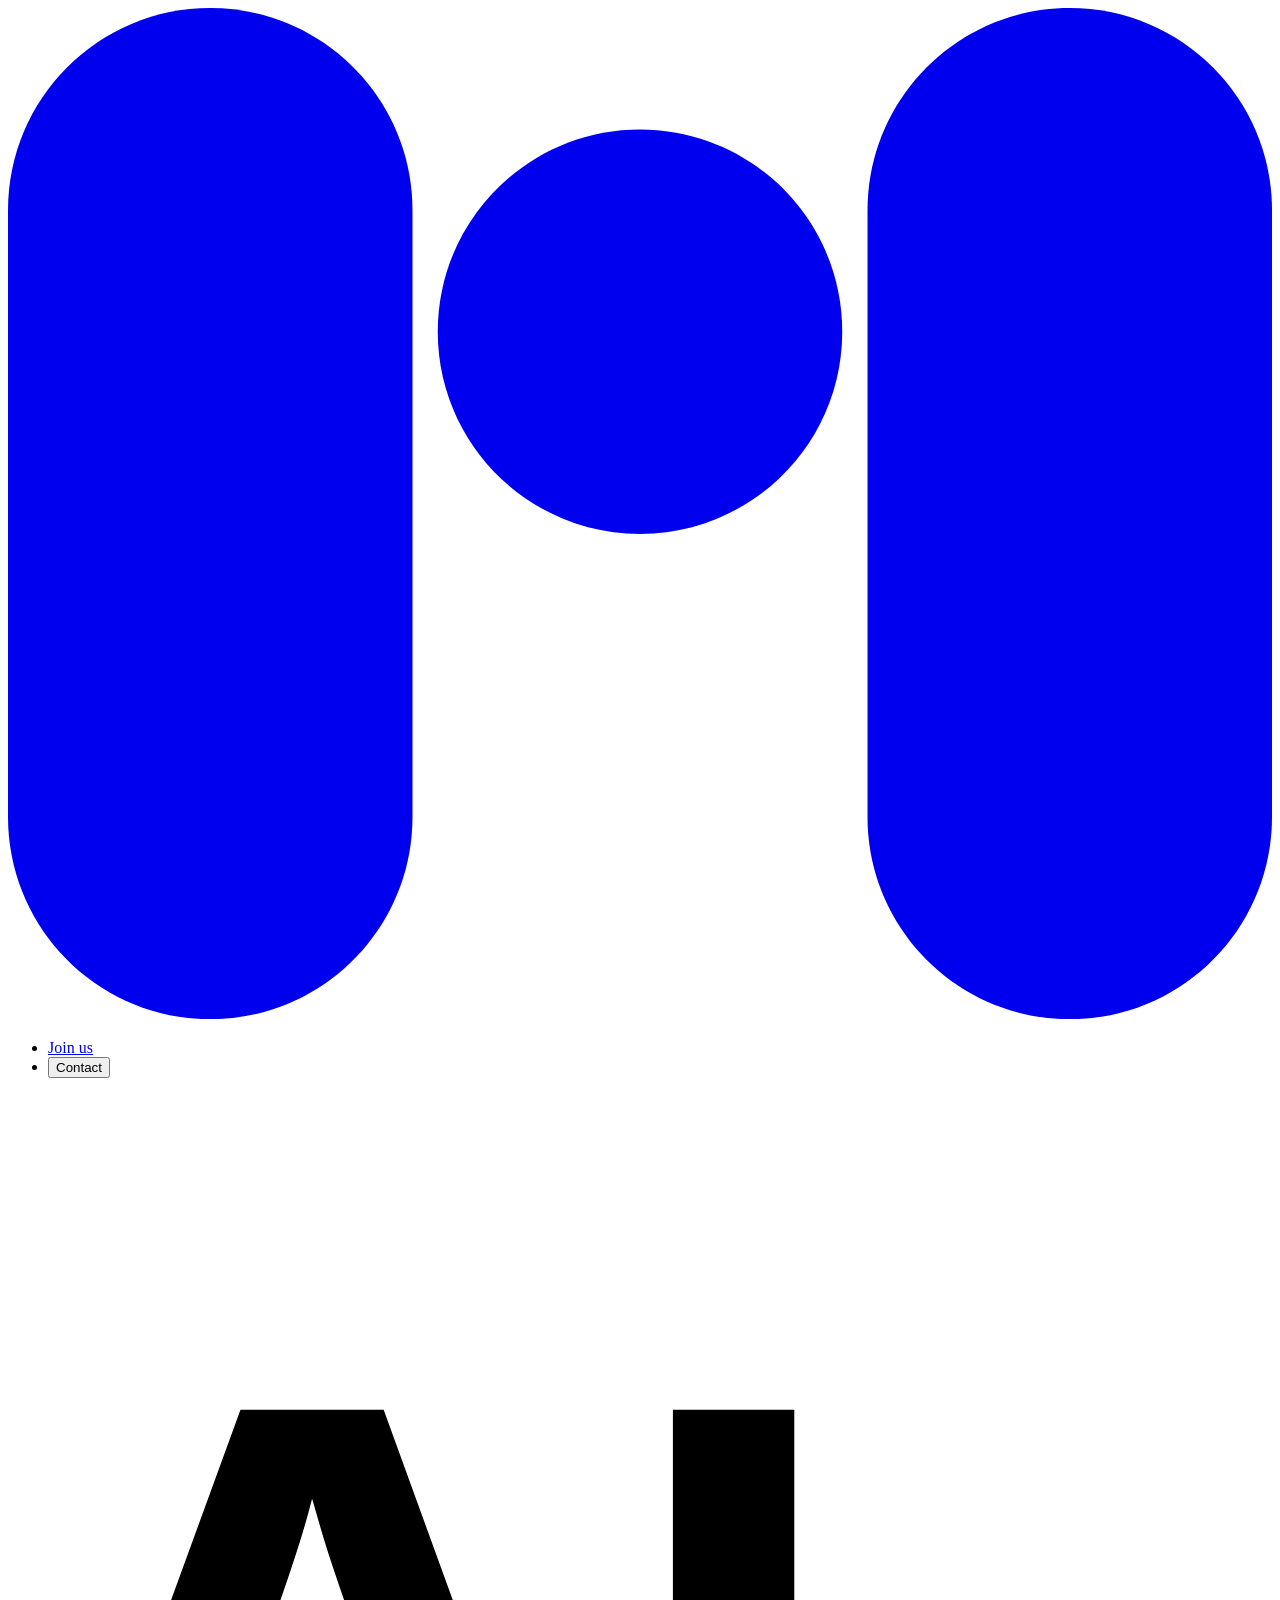
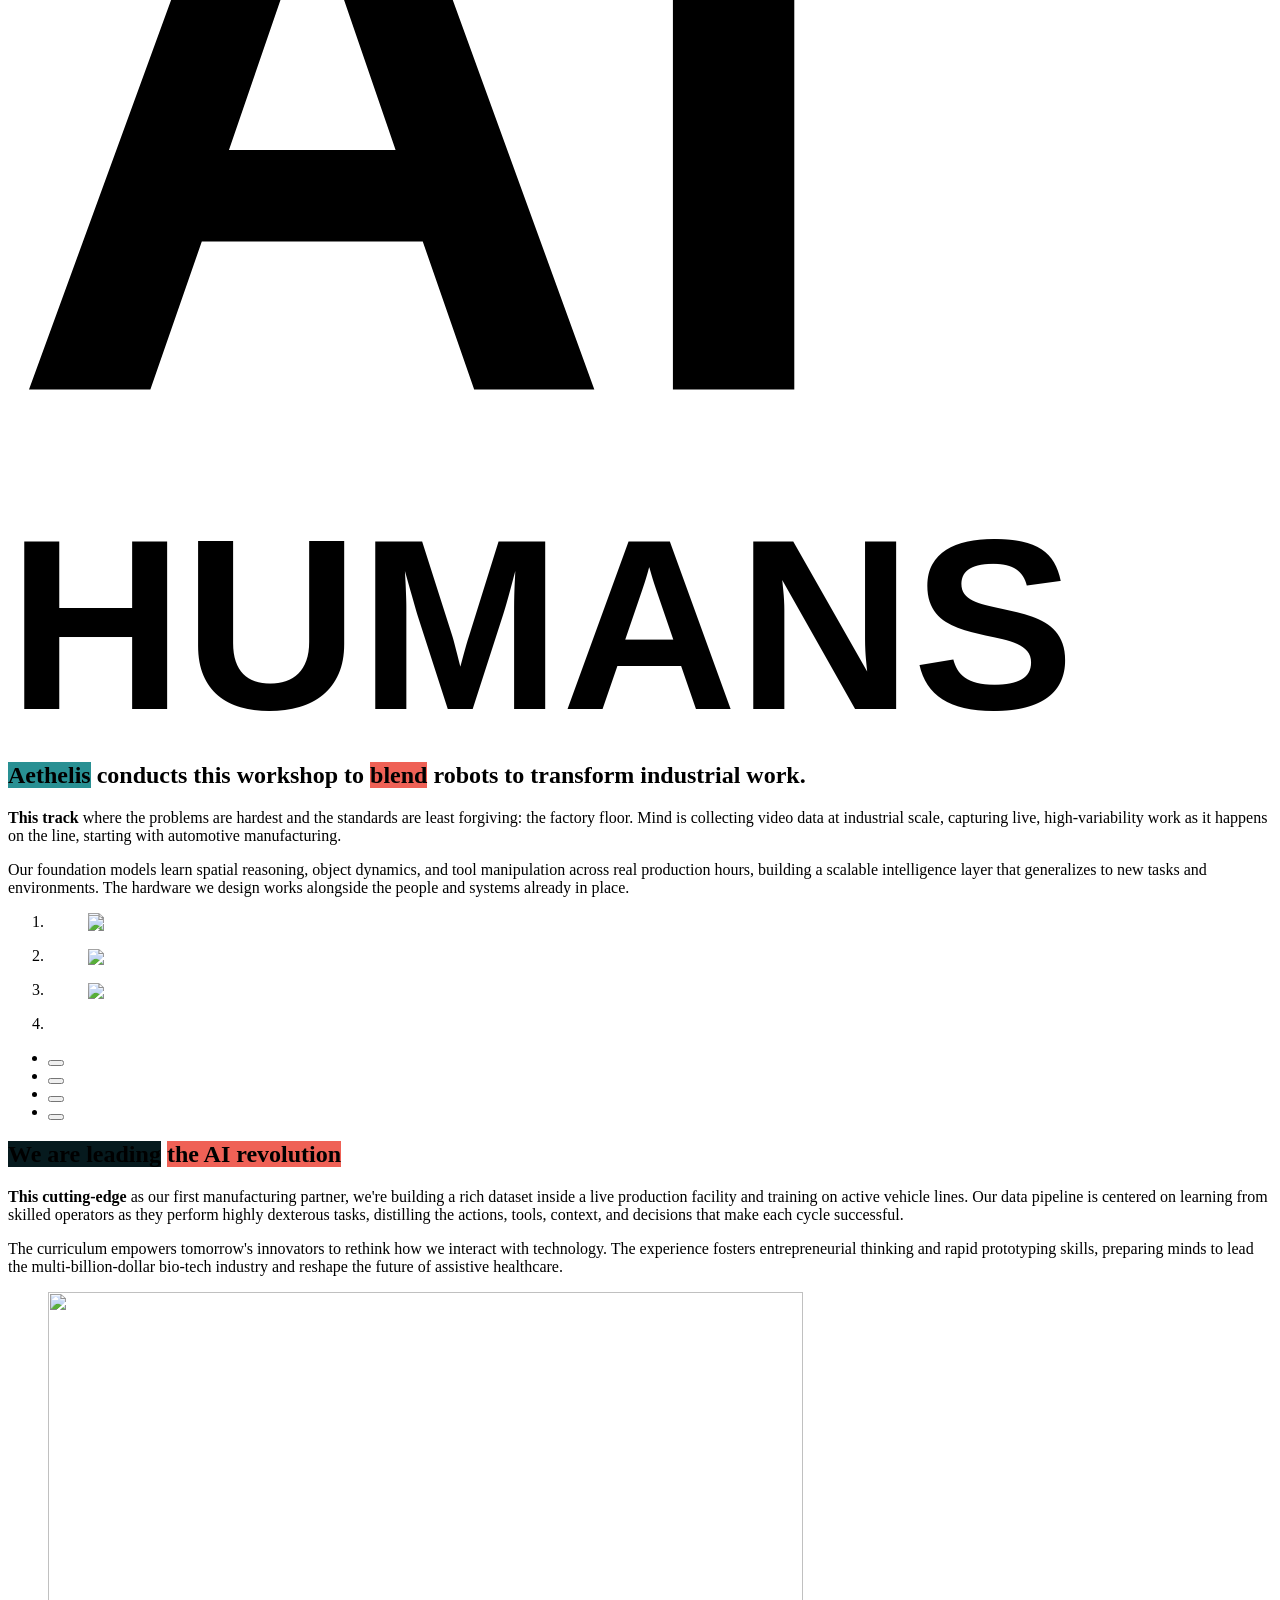
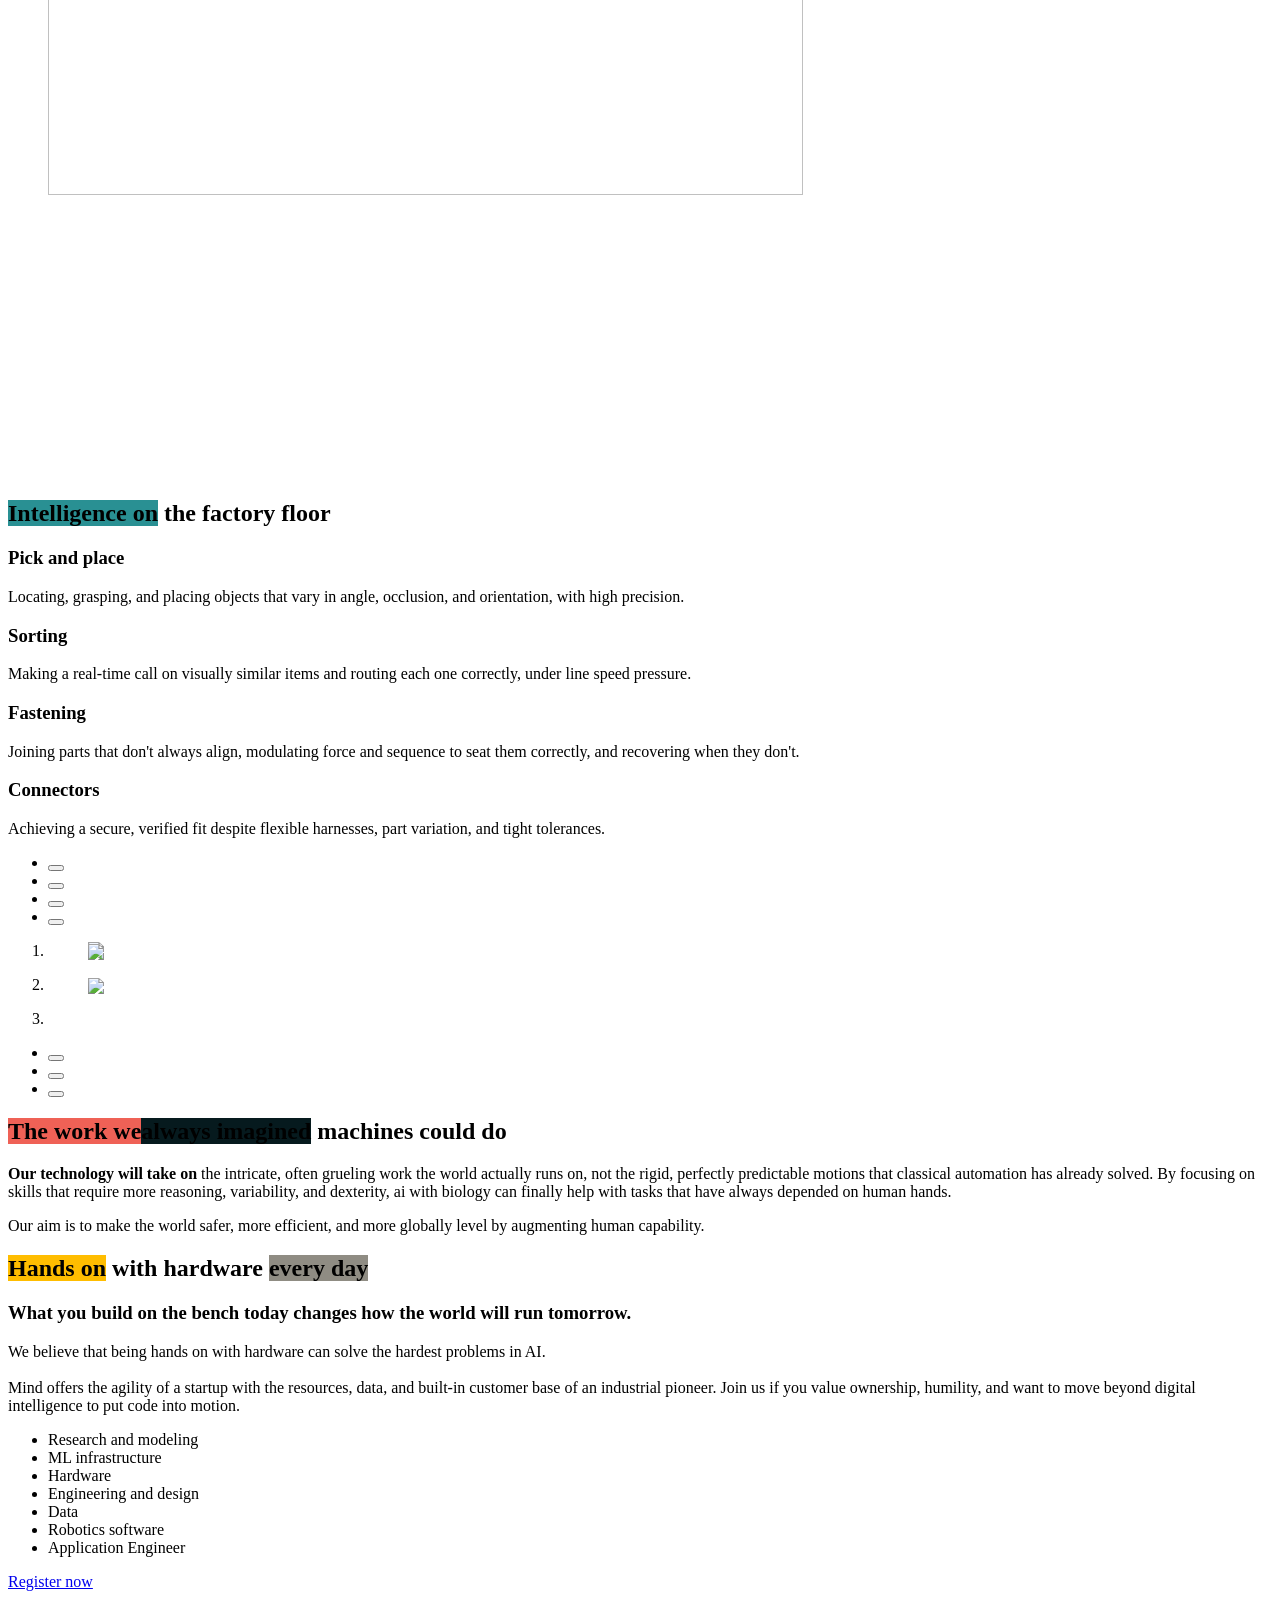
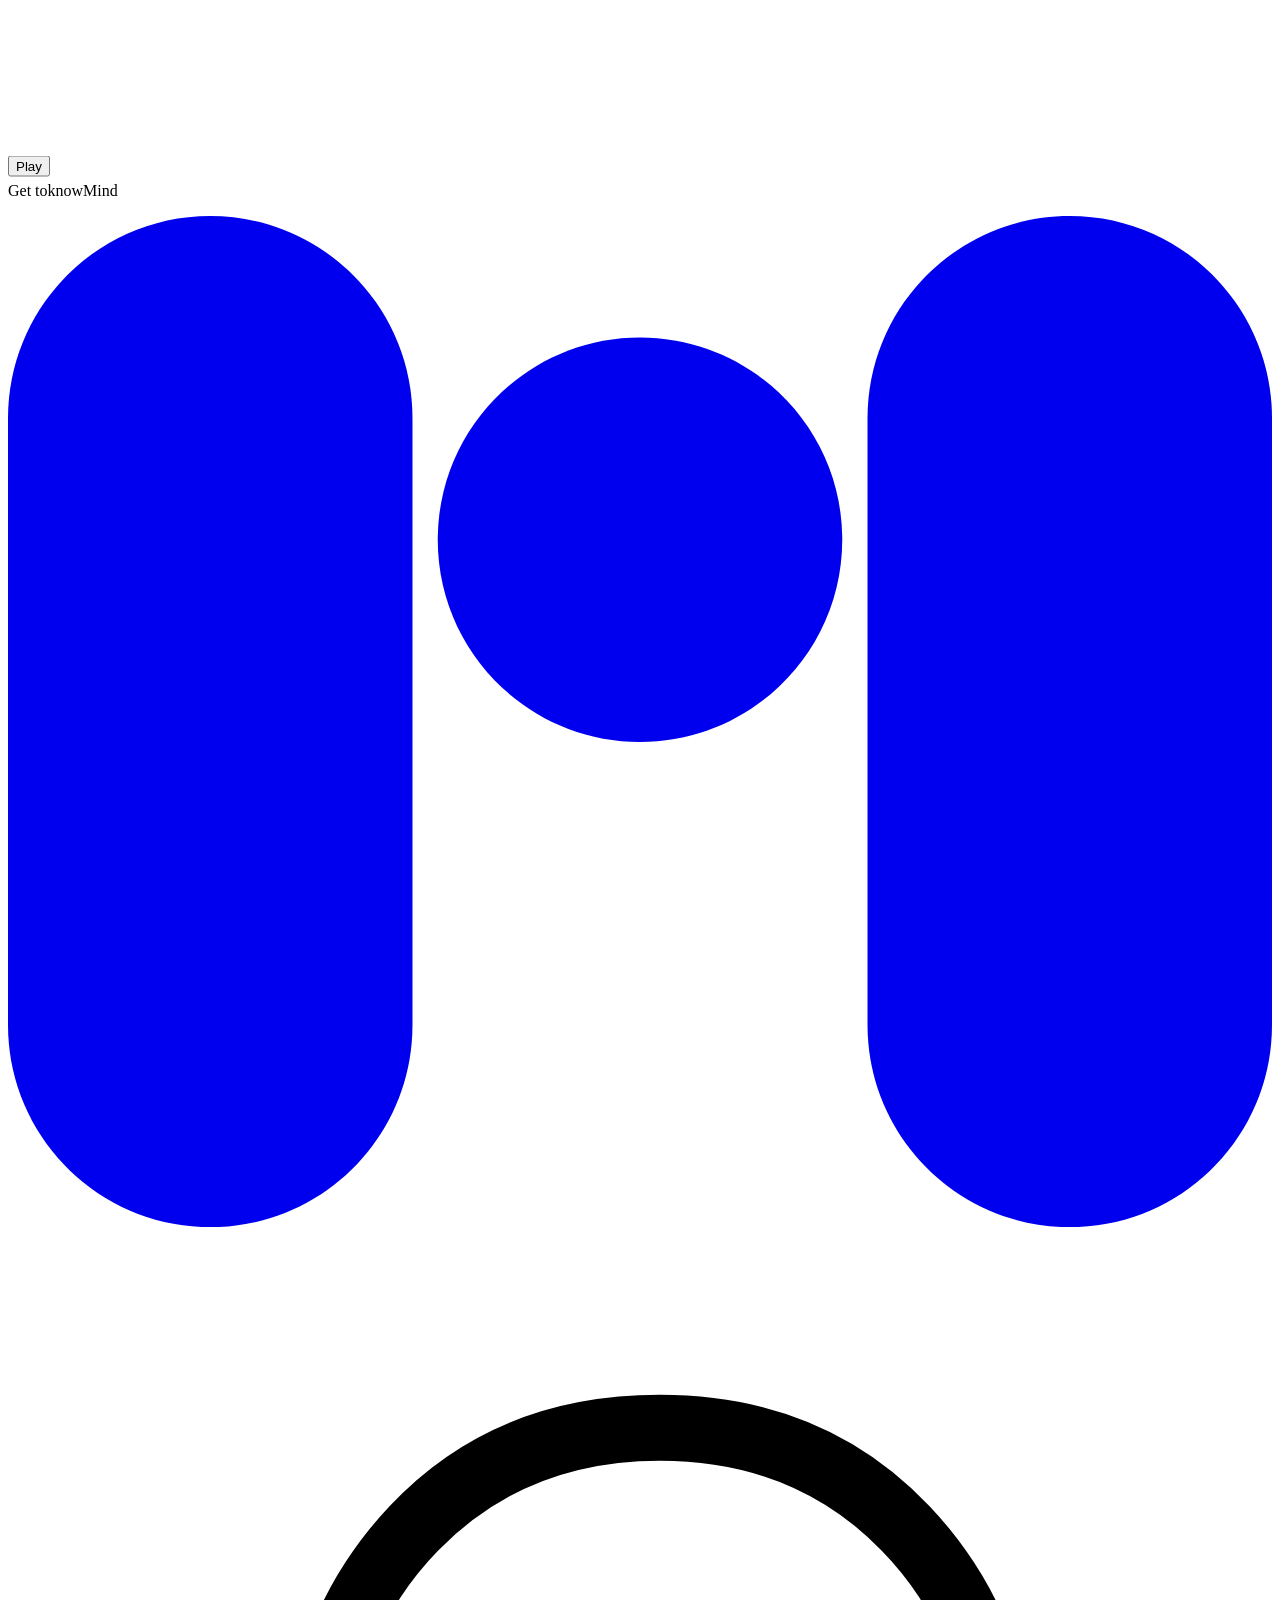
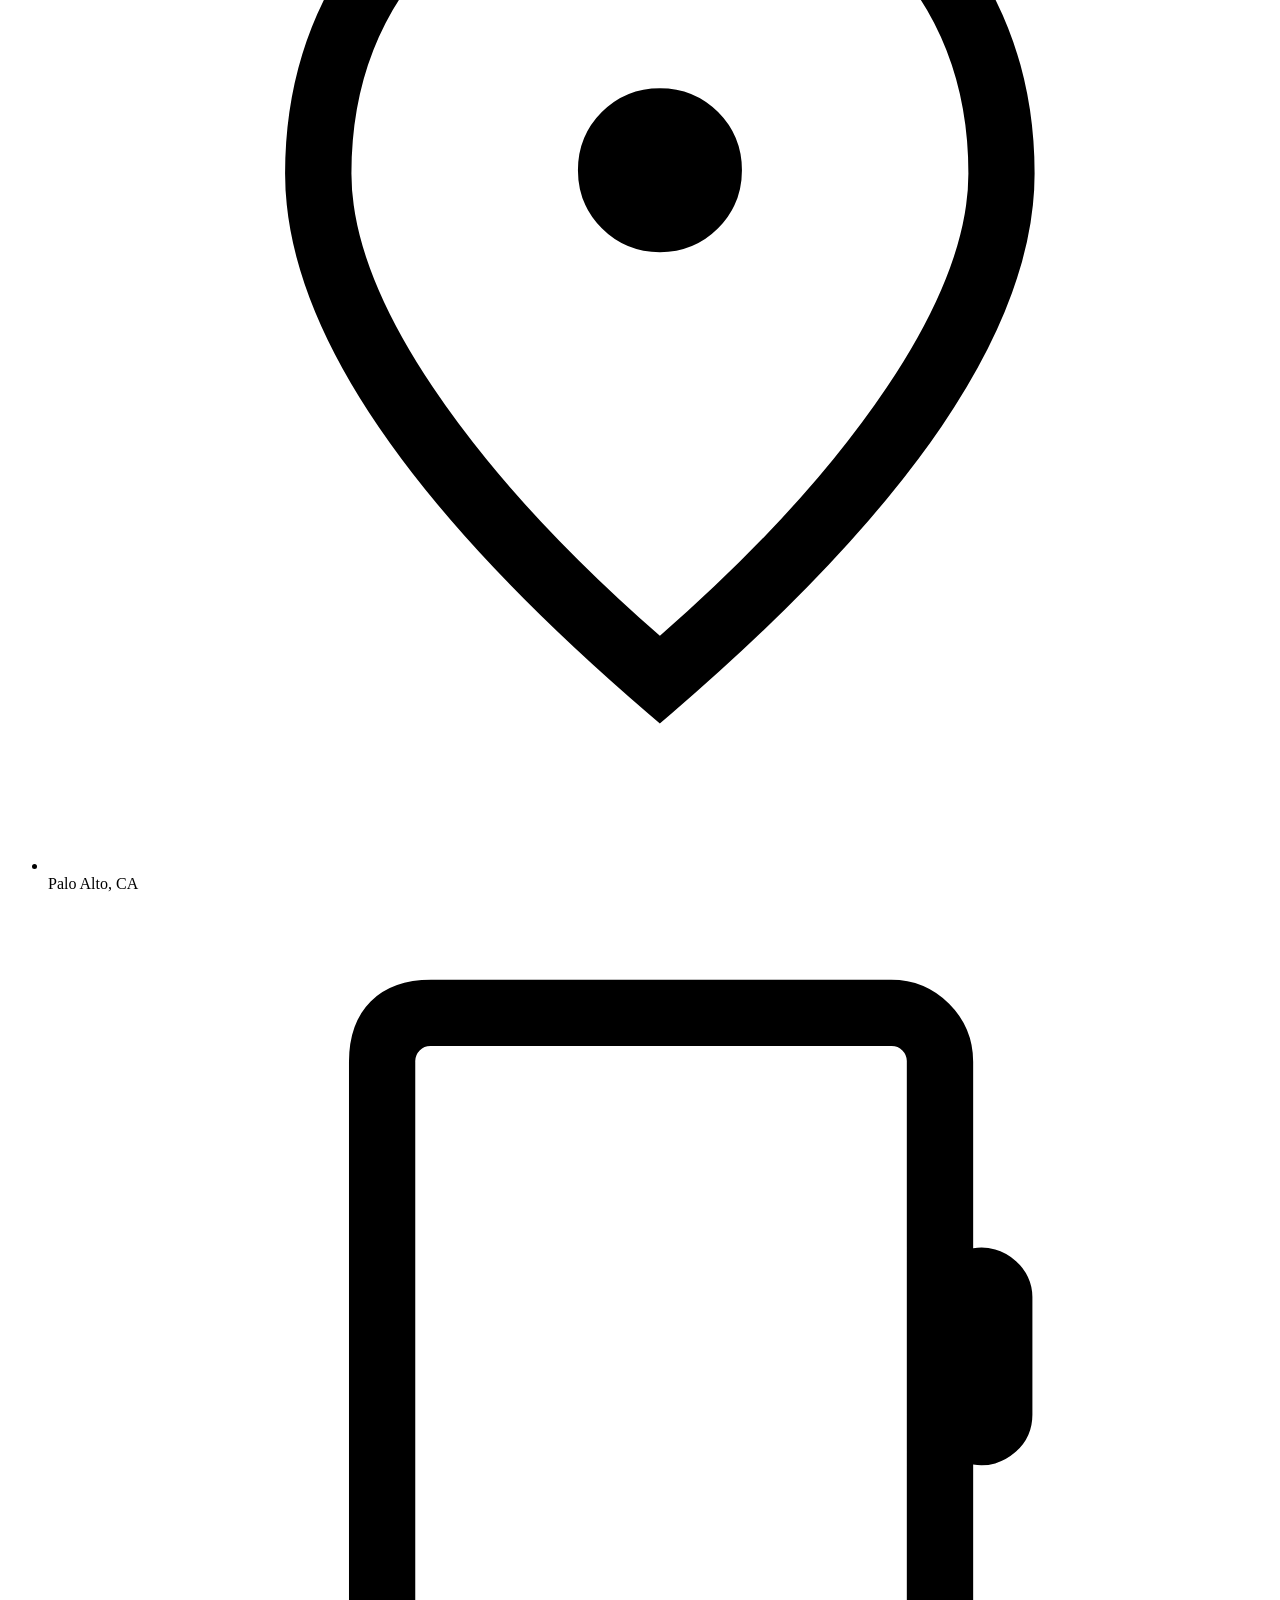
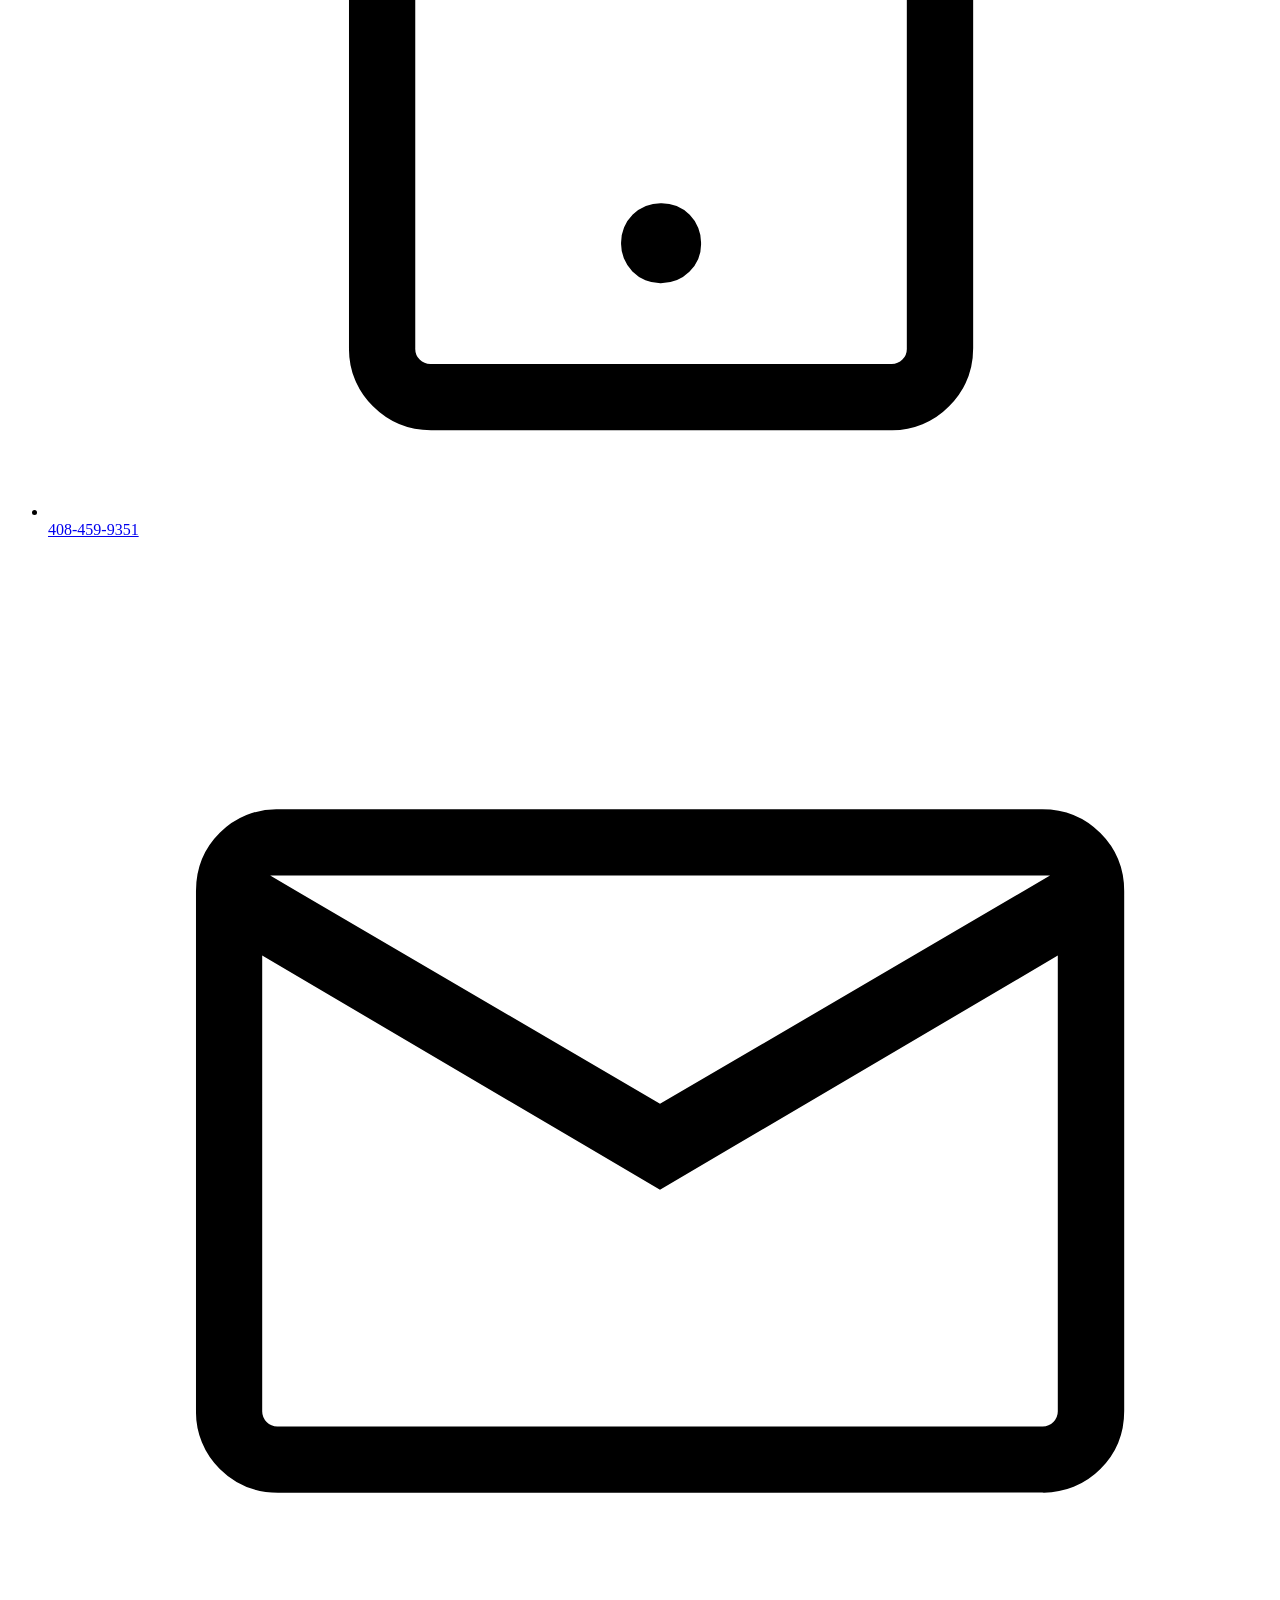
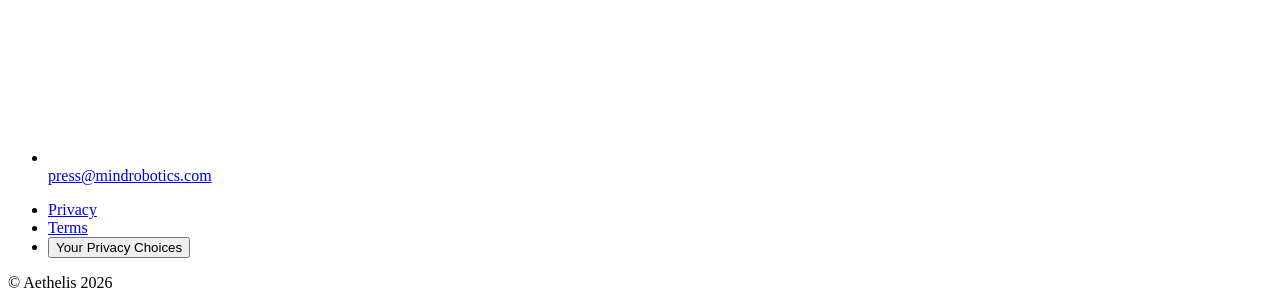
==== commit 26afafa3: "Changes Co-authored-by: arjunn75 <299780744+arjunn75@users.noreply.github.com>" ====
--- a/public/mindrobotics/index.html
+++ b/public/mindrobotics/index.html
@@ -25,26 +25,26 @@
     <script src="/mindrobotics/_next/static/chunks/06uhb90j44am8.js?dpl=dpl_7nTjAhhVavNrifaCRWcMH2hjnTqU" async=""></script>
     <script src="/mindrobotics/_next/static/chunks/2fert3tu7j5i6.js?dpl=dpl_7nTjAhhVavNrifaCRWcMH2hjnTqU" async=""></script>
     <link rel="preload" href="/mindrobotics/noop.js" as="script" />
-    <title>Home | Mind Robotics</title>
-    <meta name="description" content="Mind Robotics builds intelligent, broadly capable robots for industrial deployment in high-impact environments." />
+    <title>AI and Humans | Aethelis</title>
+    <meta name="description" content="Aethelis conducts an AI and human biology workshop exploring intelligence, health, and augmentation." />
     <meta property="og:title" content="Home" />
-    <meta property="og:description" content="Mind Robotics builds intelligent, broadly capable robots for industrial deployment in high-impact environments." />
-    <meta property="og:site_name" content="Mind Robotics" />
+    <meta property="og:description" content="Aethelis conducts an AI and human biology workshop exploring intelligence, health, and augmentation." />
+    <meta property="og:site_name" content="Aethelis" />
     <meta property="og:locale" content="en" />
-    <meta property="og:image" content="https://www.datocms-assets.com/221981/1784633509-share-image.png?auto=format&amp;fit=max&amp;w=1200" />
+    <meta property="og:image" content="/media/mr/1784633509-share-image.webp?auto=format&amp;fit=max&amp;w=1200" />
     <meta property="og:image:width" content="1200" />
     <meta property="og:image:height" content="630" />
     <meta property="og:type" content="article" />
     <meta name="twitter:card" content="summary_large_image" />
     <meta name="twitter:title" content="Home" />
-    <meta name="twitter:description" content="Mind Robotics builds intelligent, broadly capable robots for industrial deployment in high-impact environments." />
-    <meta name="twitter:image" content="https://www.datocms-assets.com/221981/1784633509-share-image.png?auto=format&amp;fit=max&amp;w=1200" />
+    <meta name="twitter:description" content="Aethelis conducts an AI and human biology workshop exploring intelligence, health, and augmentation." />
+    <meta name="twitter:image" content="/media/mr/1784633509-share-image.webp?auto=format&amp;fit=max&amp;w=1200" />
     <meta name="twitter:image:width" content="1200" />
     <meta name="twitter:image:height" content="630" />
-    <link rel="icon" href="https://www.datocms-assets.com/221981/1784633313-logo.svg?auto=format&amp;h=16&amp;w=16" sizes="16x16" type="image/svg" />
-    <link rel="icon" href="https://www.datocms-assets.com/221981/1784633313-logo.svg?auto=format&amp;h=32&amp;w=32" sizes="32x32" type="image/svg" />
-    <link rel="icon" href="https://www.datocms-assets.com/221981/1784633313-logo.svg?auto=format&amp;h=96&amp;w=96" sizes="96x96" type="image/svg" />
-    <link rel="icon" href="https://www.datocms-assets.com/221981/1784633313-logo.svg?auto=format&amp;h=192&amp;w=192" sizes="192x192" type="image/svg" />
+    <link rel="icon" href="/media/mr/1784633313-logo.svg?auto=format&amp;h=16&amp;w=16" sizes="16x16" type="image/svg" />
+    <link rel="icon" href="/media/mr/1784633313-logo.svg?auto=format&amp;h=32&amp;w=32" sizes="32x32" type="image/svg" />
+    <link rel="icon" href="/media/mr/1784633313-logo.svg?auto=format&amp;h=96&amp;w=96" sizes="96x96" type="image/svg" />
+    <link rel="icon" href="/media/mr/1784633313-logo.svg?auto=format&amp;h=192&amp;w=192" sizes="192x192" type="image/svg" />
     
 </head>
 
@@ -68,10 +68,10 @@
             "id": "Cookiebot"
         }])
     </script><noscript><iframe src="about:blank" height="0" width="0" style="display:none;visibility:hidden"></iframe></noscript>
-    <header class="z-header px-gutter-outer gap-x-gutter-inner pointer-events-none fixed inset-x-0 top-0 flex items-start justify-between py-(--header-padding-block) transition-opacity delay-350 duration-350 ease-(--ease-in-out) motion-reduce:transition-none [[data-game=playing]_&amp;]:opacity-0 [[data-game=playing]_&amp;]:delay-0"><a class="pointer-events-auto" aria-label="Go to Mind Robotics home" href="/"><svg class="h-16 w-auto" viewBox="0 0 80 64" fill="none" xmlns="http://www.w3.org/2000/svg" aria-hidden="true"><path fill="currentcolor" d="M25.6 51.2V12.8C25.6 5.73 19.87 0 12.8 0S0 5.73 0 12.8v38.4C0 58.27 5.73 64 12.8 64s12.8-5.73 12.8-12.8Z"></path><path fill="currentcolor" d="M27.2 20.485c0 7.07 5.73 12.8 12.8 12.8s12.8-5.73 12.8-12.8-5.73-12.8-12.8-12.8-12.8 5.73-12.8 12.8Z"></path><path fill="currentcolor" d="M80 51.2V12.8C80 5.73 74.27 0 67.2 0c-7.069 0-12.8 5.73-12.8 12.8v38.4c0 7.07 5.731 12.8 12.8 12.8C74.27 64 80 58.27 80 51.2Z"></path></svg></a>
+    <header class="z-header px-gutter-outer gap-x-gutter-inner pointer-events-none fixed inset-x-0 top-0 flex items-start justify-between py-(--header-padding-block) transition-opacity delay-350 duration-350 ease-(--ease-in-out) motion-reduce:transition-none [[data-game=playing]_&amp;]:opacity-0 [[data-game=playing]_&amp;]:delay-0"><a class="pointer-events-auto" aria-label="Go to Aethelis home" href="/"><svg class="h-16 w-auto" viewBox="0 0 80 64" fill="none" xmlns="http://www.w3.org/2000/svg" aria-hidden="true"><path fill="currentcolor" d="M25.6 51.2V12.8C25.6 5.73 19.87 0 12.8 0S0 5.73 0 12.8v38.4C0 58.27 5.73 64 12.8 64s12.8-5.73 12.8-12.8Z"></path><path fill="currentcolor" d="M27.2 20.485c0 7.07 5.73 12.8 12.8 12.8s12.8-5.73 12.8-12.8-5.73-12.8-12.8-12.8-12.8 5.73-12.8 12.8Z"></path><path fill="currentcolor" d="M80 51.2V12.8C80 5.73 74.27 0 67.2 0c-7.069 0-12.8 5.73-12.8 12.8v38.4c0 7.07 5.731 12.8 12.8 12.8C74.27 64 80 58.27 80 51.2Z"></path></svg></a>
         <nav>
             <ul class="tablet:gap-2 flex flex-wrap items-end justify-end gap-1">
-                <li><a href="https://jobs.ashbyhq.com/mindrobotics" target="_blank" rel="noopener noreferrer" class="group grid-pile text-button bg-accent-primary h-10 w-fit cursor-pointer items-center overflow-clip rounded-full text-white [--outline-offset:var(--outline-offset-inset)] pointer-events-auto"><span class="pointer-events-none size-full -translate-x-full rounded-[inherit] transition-transform duration-600 ease-in-out group-hover:translate-x-0 motion-reduce:transition-none bg-accent-tertiary delay-0" aria-hidden="true"></span><span class="pointer-events-none size-full -translate-x-full rounded-[inherit] transition-transform duration-600 ease-in-out group-hover:translate-x-0 motion-reduce:transition-none bg-accent-secondary delay-50" aria-hidden="true"></span><span class="pointer-events-none size-full -translate-x-full rounded-[inherit] transition-transform duration-600 ease-in-out group-hover:translate-x-0 motion-reduce:transition-none bg-black delay-120" aria-hidden="true"></span><span class="relative justify-self-center px-4">Join us</span></a></li>
+                <li><a href="/register" target="_blank" rel="noopener noreferrer" class="group grid-pile text-button bg-accent-primary h-10 w-fit cursor-pointer items-center overflow-clip rounded-full text-white [--outline-offset:var(--outline-offset-inset)] pointer-events-auto"><span class="pointer-events-none size-full -translate-x-full rounded-[inherit] transition-transform duration-600 ease-in-out group-hover:translate-x-0 motion-reduce:transition-none bg-accent-tertiary delay-0" aria-hidden="true"></span><span class="pointer-events-none size-full -translate-x-full rounded-[inherit] transition-transform duration-600 ease-in-out group-hover:translate-x-0 motion-reduce:transition-none bg-accent-secondary delay-50" aria-hidden="true"></span><span class="pointer-events-none size-full -translate-x-full rounded-[inherit] transition-transform duration-600 ease-in-out group-hover:translate-x-0 motion-reduce:transition-none bg-black delay-120" aria-hidden="true"></span><span class="relative justify-self-center px-4">Join us</span></a></li>
                 <li><button type="button" class="group grid-pile text-button bg-accent-primary h-10 w-fit cursor-pointer items-center overflow-clip rounded-full text-white [--outline-offset:var(--outline-offset-inset)] pointer-events-auto" aria-haspopup="dialog"
                         aria-expanded="false"><span class="pointer-events-none size-full -translate-x-full rounded-[inherit] transition-transform duration-600 ease-in-out group-hover:translate-x-0 motion-reduce:transition-none bg-accent-tertiary delay-0" aria-hidden="true"></span><span class="pointer-events-none size-full -translate-x-full rounded-[inherit] transition-transform duration-600 ease-in-out group-hover:translate-x-0 motion-reduce:transition-none bg-accent-secondary delay-50" aria-hidden="true"></span><span class="pointer-events-none size-full -translate-x-full rounded-[inherit] transition-transform duration-600 ease-in-out group-hover:translate-x-0 motion-reduce:transition-none bg-black delay-120" aria-hidden="true"></span><span class="relative justify-self-center px-4">Contact</span></button></li>
             </ul>
@@ -83,7 +83,7 @@
                 <div class="z-above-content pointer-events-none absolute inset-x-0 top-0 bottom-[-75svmin]">
                     <!--$!--><template data-dgst="BAILOUT_TO_CLIENT_SIDE_RENDERING"></template>
                     <!--/$-->
-                </div><span class="z-above-content tablet:gap-[4.5vw] flex flex-col gap-[9.2vw]" aria-label="Mind Robotics"><svg class="tablet:h-[12vw] tablet:w-auto w-[49%] self-start wordmark-module__3hxyDG__reveal" viewBox="0 0 333 100" fill="none" xmlns="http://www.w3.org/2000/svg" aria-hidden="true"><g style="--index:0"><path d="m20.6 44.028 21.664 40.697c3.727 7 13.76 7 17.487 0l21.664-40.697v43.265c0 5.582 4.34 10.34 9.922 10.538 5.858.213 10.678-4.477 10.678-10.29V13.415c0-7.176-5.817-12.993-12.992-12.993a12.994 12.994 0 0 0-11.469 6.886L51.007 57.162 24.461 7.31A12.993 12.993 0 0 0 12.993.423C5.817.423 0 6.24 0 13.416V87.54c0 5.814 4.82 10.504 10.678 10.291 5.582-.199 9.923-4.956 9.923-10.538V44.028Z" fill="currentcolor"></path><path d="m20.6 44.028 21.664 40.697c3.727 7 13.76 7 17.487 0l21.664-40.697v43.265c0 5.582 4.34 10.34 9.922 10.538 5.858.213 10.678-4.477 10.678-10.29V13.415c0-7.176-5.817-12.993-12.992-12.993a12.994 12.994 0 0 0-11.469 6.886L51.007 57.162 24.461 7.31A12.993 12.993 0 0 0 12.993.423C5.817.423 0 6.24 0 13.416V87.54c0 5.814 4.82 10.504 10.678 10.291 5.582-.199 9.923-4.956 9.923-10.538V44.028Z" pathLength="1"></path></g><g style="--index:1"><path d="M127.64.427c-5.688 0-10.298 4.61-10.298 10.298v76.82c0 5.687 4.61 10.297 10.298 10.297s10.298-4.61 10.298-10.298v-76.82c0-5.687-4.61-10.297-10.298-10.297Z" fill="currentcolor"></path><path d="M127.64.427c-5.688 0-10.298 4.61-10.298 10.298v76.82c0 5.687 4.61 10.297 10.298 10.297s10.298-4.61 10.298-10.298v-76.82c0-5.687-4.61-10.297-10.298-10.297Z" pathLength="1"></path></g><g style="--index:2"><path d="M211.784 92.412L173.86 37.546v50c0 5.814 -4.821 10.509 -10.683 10.296c-5.577 -0.209 -9.913 -4.962 -9.913 -10.543V13.875c0 -6.66 4.839 -12.472 11.444 -13.334a13.175 13.175 0 0 1 12.587 5.604l36.948 53.838V10.928c0 -5.557 4.316 -10.291 9.869 -10.495c5.833 -0.208 10.635 4.458 10.635 10.248v74.568c0 6.958 -5.641 12.599 -12.599 12.599a12.6 12.6 0 0 1 -10.364 -5.435Z" fill="currentcolor"></path><path d="M211.784 92.412L173.86 37.546v50c0 5.814 -4.821 10.509 -10.683 10.296c-5.577 -0.209 -9.913 -4.962 -9.913 -10.543V13.875c0 -6.66 4.839 -12.472 11.444 -13.334a13.175 13.175 0 0 1 12.587 5.604l36.948 53.838V10.928c0 -5.557 4.316 -10.291 9.869 -10.495c5.833 -0.208 10.635 4.458 10.635 10.248v74.568c0 6.958 -5.641 12.599 -12.599 12.599a12.6 12.6 0 0 1 -10.364 -5.435Z" pathLength="1"></path></g><g style="--index:3"><path d="M332.259 49.04c0 -10.148 -1.918 -18.805 -5.755 -26.067c-3.806 -7.261 -9.244 -12.827 -16.315 -16.695c-7.072 -3.9 -15.507 -5.851 -25.306 -5.851h-25.205c-5.309 0 -9.613 4.304 -9.613 9.614v78.188c0 5.31 4.304 9.614 9.613 9.614h24.92c9.894 0 18.393 -1.95 25.496 -5.851c7.134 -3.9 12.604 -9.497 16.41 -16.79c3.837 -7.294 5.755 -16.015 5.755 -26.162Z M270.661 80.005v-61.93h13.128c3.906 0 27.922 -0.406 27.922 30.965c0 31.13 -24.016 30.965 -27.922 30.965h-13.128Z" fill="currentcolor"></path><path d="M332.259 49.04c0 -10.148 -1.918 -18.805 -5.755 -26.067c-3.806 -7.261 -9.244 -12.827 -16.315 -16.695c-7.072 -3.9 -15.507 -5.851 -25.306 -5.851h-25.205c-5.309 0 -9.613 4.304 -9.613 9.614v78.188c0 5.31 4.304 9.614 9.613 9.614h24.92c9.894 0 18.393 -1.95 25.496 -5.851c7.134 -3.9 12.604 -9.497 16.41 -16.79c3.837 -7.294 5.755 -16.015 5.755 -26.162Z" pathLength="1"></path><path d="M270.661 80.005v-61.93h13.128c3.906 0 27.922 -0.406 27.922 30.965c0 31.13 -24.016 30.965 -27.922 30.965h-13.128Z" pathLength="1"></path></g></svg><svg class="tablet:h-[12vw] tablet:w-auto w-full self-end wordmark-module__3hxyDG__reveal" style="--index-start:4" viewBox="0 0 679 100" fill="none" xmlns="http://www.w3.org/2000/svg" aria-hidden="true"><g style="--index:0"><path d="M20.6 47.552V18.06h17.791c3.965 0 7.246.586 9.847 1.76 2.633 1.14 4.583 2.821 5.851 5.04 1.3 2.221 1.95 4.948 1.95 8.183 0 3.204-.65 5.884-1.95 8.04-1.268 2.156-3.203 3.773-5.803 4.852-2.601 1.078-5.867 1.617-9.8 1.617H20.601Z M43.607 64.101l15.514 29.032l-0.002 0.002c1.745 3.267 5.092 5.468 8.795 5.507c7.62 0.08 12.483 -8.056 8.848 -14.725l-13.517 -24.73c4.18 -2.38 7.46 -5.514 9.82 -9.452c2.797 -4.654 4.19 -10.227 4.19 -16.689s-1.383 -12.036 -4.14 -16.796c-2.73 -4.788 -6.706 -8.484 -11.94 -11.087C55.982 2.53 49.703 1.215 42.34 1.215H10.97C4.912 1.215 0 6.127 0 12.185v75.81c0 5.675 4.441 10.543 10.116 10.644c5.775 0.103 10.483 -4.55 10.483 -10.302V64.101h23.008Z" fill="currentcolor"></path><path d="M20.6 47.552V18.06h17.791c3.965 0 7.246.586 9.847 1.76 2.633 1.14 4.583 2.821 5.851 5.04 1.3 2.221 1.95 4.948 1.95 8.183 0 3.204-.65 5.884-1.95 8.04-1.268 2.156-3.203 3.773-5.803 4.852-2.601 1.078-5.867 1.617-9.8 1.617H20.601Z" pathLength="1"></path><path d="M43.607 64.101l15.514 29.032l-0.002 0.002c1.745 3.267 5.092 5.468 8.795 5.507c7.62 0.08 12.483 -8.056 8.848 -14.725l-13.517 -24.73c4.18 -2.38 7.46 -5.514 9.82 -9.452c2.797 -4.654 4.19 -10.227 4.19 -16.689s-1.383 -12.036 -4.14 -16.796c-2.73 -4.788 -6.706 -8.484 -11.94 -11.087C55.982 2.53 49.703 1.215 42.34 1.215H10.97C4.912 1.215 0 6.127 0 12.185v75.81c0 5.675 4.441 10.543 10.116 10.644c5.775 0.103 10.483 -4.55 10.483 -10.302V64.101h23.008Z" pathLength="1"></path></g><g style="--index:1"><path d="M134.271.002c-27.608 0-49.988 22.38-49.988 49.988s22.38 49.988 49.988 49.988 49.988-22.38 49.988-49.988S161.879.002 134.271.002Z M134.271 79.377c-16.23 0-29.387-13.157-29.387-29.387s13.157-29.387 29.387-29.387 29.388 13.157 29.388 29.387-13.158 29.387-29.388 29.387Z" fill="currentcolor"></path><path d="M134.271.002c-27.608 0-49.988 22.38-49.988 49.988s22.38 49.988 49.988 49.988 49.988-22.38 49.988-49.988S161.879.002 134.271.002Z" pathLength="1"></path><path d="M134.271 79.377c-16.23 0-29.387-13.157-29.387-29.387s13.157-29.387 29.387-29.387 29.388 13.157 29.388 29.387-13.158 29.387-29.388 29.387Z" pathLength="1"></path></g><g style="--index:2"><path d="M214.738 81.803h20.692c5.74 0 9.925-1.094 12.558-3.283 2.633-2.22 3.949-5.169 3.949-8.847 0-2.695-.65-5.073-1.95-7.135-1.3-2.062-3.155-3.678-5.566-4.852-2.378-1.173-5.217-1.76-8.514-1.76h-21.168v25.878l-.001-.001Z M214.738 41.988h19.169c2.823 0 5.328-.492 7.517-1.474 2.219-1.015 3.963-2.442 5.232-4.283 1.3-1.839 1.95-4.044 1.95-6.612 0-3.52-1.252-6.358-3.757-8.515-2.474-2.156-5.994-3.234-10.56-3.234h-19.551v24.117Z M194.136 49.933V12.196c0 -6.059 4.911 -10.971 10.971 -10.971h31.938v0.01c20.791 0 32.353 9.907 32.353 25.231c0 9.04 -4.018 15.686 -11.585 19.952A1.066 1.066 0 0 0 257.892 48.322c9.756 4.476 14.979 13.098 14.979 23.587c0 16.235 -12.132 26.722 -34.578 26.722l1.374 0.01h-34.56c-6.059 0 -10.971 -4.911 -10.971 -10.971V49.933Z" fill="currentcolor"></path><path d="M214.738 81.803h20.692c5.74 0 9.925-1.094 12.558-3.283 2.633-2.22 3.949-5.169 3.949-8.847 0-2.695-.65-5.073-1.95-7.135-1.3-2.062-3.155-3.678-5.566-4.852-2.378-1.173-5.217-1.76-8.514-1.76h-21.168v25.878l-.001-.001Z" pathLength="1"></path><path d="M214.738 41.988h19.169c2.823 0 5.328-.492 7.517-1.474 2.219-1.015 3.963-2.442 5.232-4.283 1.3-1.839 1.95-4.044 1.95-6.612 0-3.52-1.252-6.358-3.757-8.515-2.474-2.156-5.994-3.234-10.56-3.234h-19.551v24.117Z" pathLength="1"></path><path d="M194.136 49.933V12.196c0 -6.059 4.911 -10.971 10.971 -10.971h31.938v0.01c20.791 0 32.353 9.907 32.353 25.231c0 9.04 -4.018 15.686 -11.585 19.952A1.066 1.066 0 0 0 257.892 48.322c9.756 4.476 14.979 13.098 14.979 23.587c0 16.235 -12.132 26.722 -34.578 26.722l1.374 0.01h-34.56c-6.059 0 -10.971 -4.911 -10.971 -10.971V49.933Z" pathLength="1"></path></g><g style="--index:3"><path d="M328.791.002c-27.608 0-49.988 22.38-49.988 49.988s22.38 49.988 49.988 49.988 49.988-22.38 49.988-49.988S356.399.002 328.791.002Z M328.791 79.377c-16.23 0-29.388-13.157-29.388-29.387s13.158-29.387 29.388-29.387c16.23 0 29.387 13.157 29.387 29.387s-13.157 29.387-29.387 29.387Z" fill="currentcolor"></path><path d="M328.791.002c-27.608 0-49.988 22.38-49.988 49.988s22.38 49.988 49.988 49.988 49.988-22.38 49.988-49.988S356.399.002 328.791.002Z" pathLength="1"></path><path d="M328.791 79.377c-16.23 0-29.388-13.157-29.388-29.387s13.158-29.387 29.388-29.387c16.23 0 29.387 13.157 29.387 29.387s-13.157 29.387-29.387 29.387Z" pathLength="1"></path></g><g style="--index:4"><path d="M427.084 21.197h21.569c5.627 0 10.189 -4.562 10.189 -10.19c0 -5.626 -4.562 -10.188 -10.189 -10.188h-63.515c-5.627 0 -10.189 4.562 -10.189 10.189s4.562 10.189 10.189 10.189h21.588v67.265c0 5.685 4.66 10.282 10.369 10.178c5.604 -0.102 9.989 -4.91 9.989 -10.516V21.197Z" fill="currentcolor"></path><path d="M427.084 21.197h21.569c5.627 0 10.189 -4.562 10.189 -10.19c0 -5.626 -4.562 -10.188 -10.189 -10.188h-63.515c-5.627 0 -10.189 4.562 -10.189 10.189s4.562 10.189 10.189 10.189h21.588v67.265c0 5.685 4.66 10.282 10.369 10.178c5.604 -0.102 9.989 -4.91 9.989 -10.516V21.197Z" pathLength="1"></path></g><g style="--index:5"><path d="M479.653 1.221c5.687 0 10.298 4.612 10.298 10.299v76.823c0 5.688-4.611 10.299-10.298 10.299-5.686 0-10.299-4.611-10.299-10.299V11.52c0-5.687 4.612-10.299 10.299-10.299Z" fill="currentcolor"></path><path d="M479.653 1.221c5.687 0 10.298 4.612 10.298 10.299v76.823c0 5.688-4.611 10.299-10.298 10.299-5.686 0-10.299-4.611-10.299-10.299V11.52c0-5.687 4.612-10.299 10.299-10.299Z" pathLength="1"></path></g><g style="--index:6"><path d="M500.945 49.986c0 27.452 21.688 49.528 49.136 49.99c14.857 0.249 28.263 -5.982 37.569 -16.056c4.131 -4.473 3.518 -11.533 -1.333 -15.214c-4.265 -3.237 -10.23 -2.602 -13.879 1.316c-5.362 5.756 -13.01 9.352 -21.497 9.352c-16.855 0 -30.391 -14.181 -29.329 -31.267c0.899 -14.447 12.511 -26.272 26.94 -27.413c9.539 -0.754 18.217 3.055 24.081 9.476c3.536 3.873 9.511 4.272 13.688 1.1l0.004 -0.004c4.768 -3.621 5.535 -10.603 1.493 -15.02C578.68 6.262 565.539 0 550.941 0c-27.614 0 -49.996 22.381 -49.996 49.986Z" fill="currentcolor"></path><path d="M500.945 49.986c0 27.452 21.688 49.528 49.136 49.99c14.857 0.249 28.263 -5.982 37.569 -16.056c4.131 -4.473 3.518 -11.533 -1.333 -15.214c-4.265 -3.237 -10.23 -2.602 -13.879 1.316c-5.362 5.756 -13.01 9.352 -21.497 9.352c-16.855 0 -30.391 -14.181 -29.329 -31.267c0.899 -14.447 12.511 -26.272 26.94 -27.413c9.539 -0.754 18.217 3.055 24.081 9.476c3.536 3.873 9.511 4.272 13.688 1.1l0.004 -0.004c4.768 -3.621 5.535 -10.603 1.493 -15.02C578.68 6.262 565.539 0 550.941 0c-27.614 0 -49.996 22.381 -49.996 49.986Z" pathLength="1"></path></g><g style="--index:7"><path d="M641.056 99.976c-14.852.458-29.645-5.873-38.804-15.513-4.065-4.28-3.567-11.132 1.085-14.766 4.092-3.196 9.882-2.661 13.474 1.087 7.439 6.13 18.009 10.417 25.474 10.313 10.627-.15 15.755-6.22 15.256-11.495-.421-4.44-4.948-8.784-19.394-11.732-16.599-3.386-34.212-9.715-34.499-30.175-.15-10.803 9.485-27.307 36.124-27.682l.004.004c6.186-.087 14.965 1.512 21.292 4.858h.009a38.505 38.505 0 0 1 11.691 9.482c3.059 3.67 2.576 9.131-1.047 12.245-3.7 3.181-9.266 2.711-12.423-1.008-4.83-5.69-11.816-8.312-19.281-8.207-10.628.15-15.756 6.22-15.257 11.494.421 4.44 4.948 8.784 19.394 11.732 16.599 3.387 33.621 8.537 34.475 28.422.178 12.681-8.282 30.53-37.572 30.941" fill="currentcolor"></path><path d="M641.056 99.976c-14.852.458-29.645-5.873-38.804-15.513-4.065-4.28-3.567-11.132 1.085-14.766 4.092-3.196 9.882-2.661 13.474 1.087 7.439 6.13 18.009 10.417 25.474 10.313 10.627-.15 15.755-6.22 15.256-11.495-.421-4.44-4.948-8.784-19.394-11.732-16.599-3.386-34.212-9.715-34.499-30.175-.15-10.803 9.485-27.307 36.124-27.682l.004.004c6.186-.087 14.965 1.512 21.292 4.858h.009a38.505 38.505 0 0 1 11.691 9.482c3.059 3.67 2.576 9.131-1.047 12.245-3.7 3.181-9.266 2.711-12.423-1.008-4.83-5.69-11.816-8.312-19.281-8.207-10.628.15-15.756 6.22-15.257 11.494.421 4.44 4.948 8.784 19.394 11.732 16.599 3.387 33.621 8.537 34.475 28.422.178 12.681-8.282 30.53-37.572 30.941" pathLength="1"></path></g></svg></span>
+                </div><span class="z-above-content tablet:gap-[4.5vw] flex flex-col gap-[9.2vw]" aria-label="AI and Humans"><svg class="tablet:h-[12vw] tablet:w-auto w-[49%] self-start wordmark-module__3hxyDG__reveal" viewBox="0 0 150 100" fill="none" xmlns="http://www.w3.org/2000/svg" aria-hidden="true"><text x="0" y="88" fill="currentcolor" font-family="Arial, sans-serif" font-size="100" font-weight="700">AI</text></svg><svg class="tablet:h-[12vw] tablet:w-auto w-full self-end wordmark-module__3hxyDG__reveal" style="--index-start:2" viewBox="0 0 520 100" fill="none" xmlns="http://www.w3.org/2000/svg" aria-hidden="true"><text x="0" y="88" fill="currentcolor" font-family="Arial, sans-serif" font-size="100" font-weight="700">HUMANS</text></svg></span>
                 <div
                     class="flex justify-between laptop:px-[inherit]" aria-hidden="true"><span class="w-[32%] rounded-full bg-white aspect-2/5 z-behind-content" style="transform:translateY(-22%)"></span><span class="w-[32%] rounded-full bg-white mt-[9.6%] aspect-square self-start z-above-content" style="transform:translateY(40%)"></span>
                     <span
@@ -91,24 +91,24 @@
         </div>
         </section>
         <section class="layout-grid laptop:gap-y-14 gap-y-8 pt-(--spacer-small) not-has-[+[data-block=structured-text]]:pb-(--spacer-small) first:pt-(--spacer-large)">
-            <h1 class="text-heading-1 tablet:col-span-9 tablet:col-start-2 laptop:col-span-9 laptop:col-start-3 laptop:max-w-250 col-span-6 col-start-1 text-balance"><span role="text" aria-label="Mind Robotics is building universally capable robots to transform industrial work."><span class="-ml-(--tag-padding-inline)"><span class="grid-pile-inline h-(--tag-height) overflow-clip rounded-[calc(var(--tag-height)/2)] whitespace-nowrap *:rounded-[inherit] [--tag-height:1.25em] laptop:[--tag-height:1.3em]" data-reveal-type="fan" data-can-reveal="false" style="--delay:0s" aria-hidden="true"><span class="tag-module__QuwtYa__base bg-grey-100"></span>
+            <h1 class="text-heading-1 tablet:col-span-9 tablet:col-start-2 laptop:col-span-9 laptop:col-start-3 laptop:max-w-250 col-span-6 col-start-1 text-balance"><span role="text" aria-label="Aethelis conducts this workshop to blend robots to biology of humans."><span class="-ml-(--tag-padding-inline)"><span class="grid-pile-inline h-(--tag-height) overflow-clip rounded-[calc(var(--tag-height)/2)] whitespace-nowrap *:rounded-[inherit] [--tag-height:1.25em] laptop:[--tag-height:1.3em]" data-reveal-type="fan" data-can-reveal="false" style="--delay:0s" aria-hidden="true"><span class="tag-module__QuwtYa__base bg-grey-100"></span>
                 <span
-                    class="tag-module__QuwtYa__layer" style="--index:0;background:#061a1e"></span><span class="tag-module__QuwtYa__layer" style="--index:1;background:#ffbd00"></span><span class="tag-module__QuwtYa__layer flex h-full items-center leading-(--tag-height) px-(--tag-padding-inline) self-baseline text-white" style="background-color:#299093;--index:2">Mind Robotics</span></span>
-                    </span>
-                    <span class="headline-module__HuFjrq__word" data-can-reveal="false" style="--delay:0.2s" aria-hidden="true">is</span> <span class="headline-module__HuFjrq__word mr-(--tag-padding-inline)" data-can-reveal="false" style="--delay:0.4s"
-                        aria-hidden="true">building</span> <span class="-ml-(--tag-padding-inline) mr-(--tag-padding-inline)"><span class="grid-pile-inline h-(--tag-height) overflow-clip rounded-[calc(var(--tag-height)/2)] whitespace-nowrap *:rounded-[inherit] [--tag-height:1.25em] laptop:[--tag-height:1.3em]" data-reveal-type="fan" data-can-reveal="false" style="--delay:0.6000000000000001s" aria-hidden="true"><span class="tag-module__QuwtYa__base bg-grey-100"></span>
+                    class="tag-module__QuwtYa__layer" style="--index:0;background:#061a1e"></span><span class="tag-module__QuwtYa__layer" style="--index:1;background:#ffbd00"></span><span class="tag-module__QuwtYa__layer flex h-full items-center leading-(--tag-height) px-(--tag-padding-inline) self-baseline text-white" style="background-color:#299093;--index:2">Aethelis</span></span>
+                    </span>
+                    <span class="headline-module__HuFjrq__word" data-can-reveal="false" style="--delay:0.2s" aria-hidden="true">conducts this</span> <span class="headline-module__HuFjrq__word mr-(--tag-padding-inline)" data-can-reveal="false" style="--delay:0.4s"
+                        aria-hidden="true"></span> <span class="-ml-(--tag-padding-inline) mr-(--tag-padding-inline)"><span class="grid-pile-inline h-(--tag-height) overflow-clip rounded-[calc(var(--tag-height)/2)] whitespace-nowrap *:rounded-[inherit] [--tag-height:1.25em] laptop:[--tag-height:1.3em]" data-reveal-type="fan" data-can-reveal="false" style="--delay:0.6000000000000001s" aria-hidden="true"><span class="tag-module__QuwtYa__base bg-grey-100"></span>
                     <span
                         class="tag-module__QuwtYa__layer" style="--index:0;background:#ef6156"></span><span class="tag-module__QuwtYa__layer" style="--index:1;background:#299093"></span><span class="tag-module__QuwtYa__layer" style="--index:2;background:#ffbd00"></span><span class="tag-module__QuwtYa__layer flex h-full items-center leading-(--tag-height) px-(--tag-padding-inline) self-baseline text-black"
-                            style="background-color:#FFFFFF;--index:3">universally</span></span>
+                            style="background-color:#FFFFFF;--index:3">workshop to</span></span>
                         </span> <span class="-ml-(--tag-padding-inline)"><span class="grid-pile-inline h-(--tag-height) overflow-clip rounded-[calc(var(--tag-height)/2)] whitespace-nowrap *:rounded-[inherit] [--tag-height:1.25em] laptop:[--tag-height:1.3em]" data-reveal-type="fan" data-can-reveal="false" style="--delay:0.8s" aria-hidden="true"><span class="tag-module__QuwtYa__base bg-grey-100"></span>
                         <span
                             class="tag-module__QuwtYa__layer" style="--index:0;background:#ef6156"></span><span class="tag-module__QuwtYa__layer" style="--index:1;background:#299093"></span><span class="tag-module__QuwtYa__layer" style="--index:2;background:#ffbd00"></span><span class="tag-module__QuwtYa__layer flex h-full items-center leading-(--tag-height) px-(--tag-padding-inline) self-baseline text-black"
-                                style="background-color:#EF6156;--index:3">capable</span></span>
+                                style="background-color:#EF6156;--index:3">blend</span></span>
                             </span> <span class="headline-module__HuFjrq__word" data-can-reveal="false" style="--delay:1s" aria-hidden="true">robots</span> <span class="headline-module__HuFjrq__word" data-can-reveal="false" style="--delay:1.2s" aria-hidden="true">to</span>                            <span class="headline-module__HuFjrq__word" data-can-reveal="false" style="--delay:1.4s" aria-hidden="true">transform</span> <span class="headline-module__HuFjrq__word" data-can-reveal="false" style="--delay:1.5999999999999999s"
                                 aria-hidden="true">industrial</span> <span class="headline-module__HuFjrq__word" data-can-reveal="false" style="--delay:1.7999999999999998s" aria-hidden="true">work.</span></span>
             </h1>
             <div class="text-paragraph-large tablet:col-span-7 tablet:col-start-2 laptop:col-span-5 laptop:col-start-3 laptop:max-w-150 col-span-6 col-start-1">
-                <p><strong class="font-bold">We&#x27;re starting</strong> where the problems are hardest and the standards are least forgiving: the factory floor. Mind is collecting video data at industrial scale, capturing live, high-variability work as
+                <p><strong class="font-bold">This track</strong> where the problems are hardest and the standards are least forgiving: the factory floor. Mind is collecting video data at industrial scale, capturing live, high-variability work as
                     it happens on the line, starting with automotive manufacturing.</p>
                 <p></p>
                 <p>Our foundation models learn spatial reasoning, object dynamics, and tool manipulation across real production hours, building a scalable intelligence layer that generalizes to new tasks and environments. The hardware we design works alongside
@@ -119,26 +119,26 @@
             <ol aria-live="polite" class="grid-pile bg-grey-100 isolate overflow-clip" style="--wipe-duration:0.8s">
                 <li class="transition-[clip-path] duration-(--wipe-duration) ease-in-out [clip-path:inset(0)] data-[is-active=false]:[clip-path:inset(0_0_100%_0)] data-[is-active=true]:transition-none" data-is-active="true" aria-hidden="false">
                     <div class="size-full" style="transform:translateY(0px)">
-                        <figure class="asset-container size-full" data-animate-on-load="true" data-has-lazy-load-background="true"><img draggable="false" alt="Image showing manufacturing details" loading="lazy" width="3200" height="1600" decoding="async" data-nimg="1" class="asset-media" style="color:transparent;object-fit:cover" sizes="100vw" srcSet="https://www.datocms-assets.com/221981/1786993338-20230817_ian-ward_enduro_rotor_line_7656-4.png 768w, https://www.datocms-assets.com/221981/1786993338-20230817_ian-ward_enduro_rotor_line_7656-4.png 1280w, https://www.datocms-assets.com/221981/1786993338-20230817_ian-ward_enduro_rotor_line_7656-4.png 1600w"
-                                src="https://www.datocms-assets.com/221981/1786993338-20230817_ian-ward_enduro_rotor_line_7656-4.png" /></figure>
+                        <figure class="asset-container size-full" data-animate-on-load="true" data-has-lazy-load-background="true"><img draggable="false" alt="Image showing manufacturing details" loading="lazy" width="3200" height="1600" decoding="async" data-nimg="1" class="asset-media" style="color:transparent;object-fit:cover" sizes="100vw" srcSet="/media/mr/1786993338-20230817_ian-ward_enduro_rotor_line_7656-4.webp 768w, /media/mr/1786993338-20230817_ian-ward_enduro_rotor_line_7656-4.webp 1280w, /media/mr/1786993338-20230817_ian-ward_enduro_rotor_line_7656-4.webp 1600w"
+                                src="/media/mr/1786993338-20230817_ian-ward_enduro_rotor_line_7656-4.webp" /></figure>
                     </div>
                 </li>
                 <li class="transition-[clip-path] duration-(--wipe-duration) ease-in-out [clip-path:inset(0)] data-[is-active=false]:[clip-path:inset(0_0_100%_0)] data-[is-active=true]:transition-none" data-is-active="false" aria-hidden="true" style="z-index:1">
                     <div class="size-full" style="transform:translateY(-32px)">
-                        <figure class="asset-container size-full" data-animate-on-load="true" data-has-lazy-load-background="true"><img draggable="false" alt="Factory detail" loading="lazy" width="3200" height="1600" decoding="async" data-nimg="1" class="asset-media" style="color:transparent;object-fit:cover" sizes="100vw" srcSet="https://www.datocms-assets.com/221981/1787265940-20240531_ian-ward_normal-production_sms3083-3.png 768w, https://www.datocms-assets.com/221981/1787265940-20240531_ian-ward_normal-production_sms3083-3.png 1280w, https://www.datocms-assets.com/221981/1787265940-20240531_ian-ward_normal-production_sms3083-3.png 1600w"
-                                src="https://www.datocms-assets.com/221981/1787265940-20240531_ian-ward_normal-production_sms3083-3.png" /></figure>
+                        <figure class="asset-container size-full" data-animate-on-load="true" data-has-lazy-load-background="true"><img draggable="false" alt="Factory detail" loading="lazy" width="3200" height="1600" decoding="async" data-nimg="1" class="asset-media" style="color:transparent;object-fit:cover" sizes="100vw" srcSet="/media/mr/1787265940-20240531_ian-ward_normal-production_sms3083-3.webp 768w, /media/mr/1787265940-20240531_ian-ward_normal-production_sms3083-3.webp 1280w, /media/mr/1787265940-20240531_ian-ward_normal-production_sms3083-3.webp 1600w"
+                                src="/media/mr/1787265940-20240531_ian-ward_normal-production_sms3083-3.webp" /></figure>
                     </div>
                 </li>
                 <li class="transition-[clip-path] duration-(--wipe-duration) ease-in-out [clip-path:inset(0)] data-[is-active=false]:[clip-path:inset(0_0_100%_0)] data-[is-active=true]:transition-none" data-is-active="false" aria-hidden="true" style="z-index:1">
                     <div class="size-full" style="transform:translateY(-32px)">
-                        <figure class="asset-container size-full" data-animate-on-load="true" data-has-lazy-load-background="true"><img draggable="false" alt="Image showing manufacturing details" loading="lazy" width="3200" height="1600" decoding="async" data-nimg="1" class="asset-media" style="color:transparent;object-fit:cover" sizes="100vw" srcSet="https://www.datocms-assets.com/221981/1786993338-20240531_ian-ward_normal-production_sms3105-4.png 768w, https://www.datocms-assets.com/221981/1786993338-20240531_ian-ward_normal-production_sms3105-4.png 1280w, https://www.datocms-assets.com/221981/1786993338-20240531_ian-ward_normal-production_sms3105-4.png 1600w"
-                                src="https://www.datocms-assets.com/221981/1786993338-20240531_ian-ward_normal-production_sms3105-4.png" /></figure>
+                        <figure class="asset-container size-full" data-animate-on-load="true" data-has-lazy-load-background="true"><img draggable="false" alt="Image showing manufacturing details" loading="lazy" width="3200" height="1600" decoding="async" data-nimg="1" class="asset-media" style="color:transparent;object-fit:cover" sizes="100vw" srcSet="/media/mr/1786993338-20240531_ian-ward_normal-production_sms3105-4.webp 768w, /media/mr/1786993338-20240531_ian-ward_normal-production_sms3105-4.webp 1280w, /media/mr/1786993338-20240531_ian-ward_normal-production_sms3105-4.webp 1600w"
+                                src="/media/mr/1786993338-20240531_ian-ward_normal-production_sms3105-4.webp" /></figure>
                     </div>
                 </li>
                 <li class="transition-[clip-path] duration-(--wipe-duration) ease-in-out [clip-path:inset(0)] data-[is-active=false]:[clip-path:inset(0_0_100%_0)] data-[is-active=true]:transition-none" data-is-active="false" aria-hidden="true" style="z-index:1">
                     <div class="size-full" style="transform:translateY(-32px)">
-                        <figure class="asset-container size-full" data-animate-on-load="true" data-has-lazy-load-background="true"><img draggable="false" alt="Image showing manufacturing details" loading="lazy" width="3200" height="1600" decoding="async" data-nimg="1" class="asset-media" style="color:transparent;object-fit:cover" sizes="100vw" srcSet="https://www.datocms-assets.com/221981/1786993338-20230823_ian-ward_inverter_line_8684-1.png 768w, https://www.datocms-assets.com/221981/1786993338-20230823_ian-ward_inverter_line_8684-1.png 1280w, https://www.datocms-assets.com/221981/1786993338-20230823_ian-ward_inverter_line_8684-1.png 1600w"
-                                src="https://www.datocms-assets.com/221981/1786993338-20230823_ian-ward_inverter_line_8684-1.png" /></figure>
+                        <figure class="asset-container size-full" data-animate-on-load="true" data-has-lazy-load-background="true"><img draggable="false" alt="Image showing manufacturing details" loading="lazy" width="3200" height="1600" decoding="async" data-nimg="1" class="asset-media" style="color:transparent;object-fit:cover" sizes="100vw" srcSet="/media/mr/1786993338-20230823_ian-ward_inverter_line_8684-1.webp 768w, /media/mr/1786993338-20230823_ian-ward_inverter_line_8684-1.webp 1280w, /media/mr/1786993338-20230823_ian-ward_inverter_line_8684-1.webp 1600w"
+                                src="/media/mr/1786993338-20230823_ian-ward_inverter_line_8684-1.webp" /></figure>
                     </div>
                 </li>
             </ol><span class="pointer-events-none relative select-none" aria-hidden="true"><span class="absolute top-0 left-[70%] aspect-square w-[20%] -translate-y-1/2 rounded-full bg-white"></span><span class="absolute top-0 left-[90%] aspect-square w-[20%] -translate-y-1/2 rounded-full bg-white"></span></span>
@@ -151,23 +151,23 @@
                 </ul>
         </section>
         <section class="layout-grid laptop:grid-rows-[auto_1fr] py-(--spacer-medium)">
-            <h2 class="laptop:col-span-6 laptop:row-start-1 col-span-full max-w-175"><span class="tablet:gap-0.75 laptop:gap-1.25 flex flex-col gap-0.5"><span class="flex flex-wrap gap-[inherit]"><span class="grid-pile-inline h-(--tag-height) overflow-clip rounded-[calc(var(--tag-height)/2)] whitespace-nowrap *:rounded-[inherit] [--tag-height:4rem] tablet:[--tag-height:6rem] laptop:[--tag-height:8rem] text-heading-2"><span class="tag-module__QuwtYa__layer flex h-full items-center leading-(--tag-height) px-(--tag-padding-inline) self-stretch text-white" style="background-color:#061A1E">Our first robots are</span></span>
+            <h2 class="laptop:col-span-6 laptop:row-start-1 col-span-full max-w-175"><span class="tablet:gap-0.75 laptop:gap-1.25 flex flex-col gap-0.5"><span class="flex flex-wrap gap-[inherit]"><span class="grid-pile-inline h-(--tag-height) overflow-clip rounded-[calc(var(--tag-height)/2)] whitespace-nowrap *:rounded-[inherit] [--tag-height:4rem] tablet:[--tag-height:6rem] laptop:[--tag-height:8rem] text-heading-2"><span class="tag-module__QuwtYa__layer flex h-full items-center leading-(--tag-height) px-(--tag-padding-inline) self-stretch text-white" style="background-color:#061A1E">We are leading</span></span>
                 </span><span class="flex flex-wrap gap-[inherit]"><span class="grid-pile-inline h-(--tag-height) overflow-clip rounded-[calc(var(--tag-height)/2)] whitespace-nowrap *:rounded-[inherit] [--tag-height:4rem] tablet:[--tag-height:6rem] laptop:[--tag-height:8rem] aspect-square"><span class="tag-module__QuwtYa__layer flex h-full items-center leading-(--tag-height) self-stretch text-black" style="background-color:#FFBD00"></span></span>
                 <span
-                    class="grid-pile-inline h-(--tag-height) overflow-clip rounded-[calc(var(--tag-height)/2)] whitespace-nowrap *:rounded-[inherit] [--tag-height:4rem] tablet:[--tag-height:6rem] laptop:[--tag-height:8rem] text-heading-2"><span class="tag-module__QuwtYa__layer flex h-full items-center leading-(--tag-height) px-(--tag-padding-inline) self-stretch text-black" style="background-color:#EF6156">learning on the job</span></span>
+                    class="grid-pile-inline h-(--tag-height) overflow-clip rounded-[calc(var(--tag-height)/2)] whitespace-nowrap *:rounded-[inherit] [--tag-height:4rem] tablet:[--tag-height:6rem] laptop:[--tag-height:8rem] text-heading-2"><span class="tag-module__QuwtYa__layer flex h-full items-center leading-(--tag-height) px-(--tag-padding-inline) self-stretch text-black" style="background-color:#EF6156">the AI revolution</span></span>
                     </span>
                     </span>
             </h2>
             <div class="text-paragraph-large tablet:col-span-8 tablet:mt-16 laptop:col-span-5 laptop:row-start-2 laptop:self-start laptop:max-w-150 col-span-6 col-start-1 mt-12">
-                <p><strong class="font-bold">With Rivian</strong> as our first manufacturing partner, we&#x27;re building a rich dataset inside a live production facility and training on active vehicle lines. Our data pipeline is centered on learning from
+                <p><strong class="font-bold">This cutting-edge</strong> as our first manufacturing partner, we&#x27;re building a rich dataset inside a live production facility and training on active vehicle lines. Our data pipeline is centered on learning from
                     skilled operators as they perform highly dexterous tasks, distilling the actions, tools, context, and decisions that make each cycle successful.</p>
                 <p></p>
-                <p>Mind’s live dataset gives our models a deep understanding of real-world physics, variance, and material behavior. By mastering diverse automotive tasks first, we’re building capabilities that transfer across all of industrial manufacturing.</p>
+                <p>The curriculum empowers tomorrow's innovators to rethink how we interact with technology. The experience fosters entrepreneurial thinking and rapid prototyping skills, preparing minds to lead the multi-billion-dollar bio-tech industry and reshape the future of assistive healthcare.</p>
             </div>
             <figure class="asset-container tablet:col-span-10 tablet:col-start-3 tablet:mt-30 laptop:col-span-6 laptop:col-start-7 laptop:row-span-full laptop:mt-0 laptop:self-start rounded-medium col-span-6 col-start-1 mt-20 overflow-clip" style="aspect-ratio:755 / 503"
                 data-animate-on-load="true" data-has-lazy-load-background="true"><img draggable="false" alt="" loading="lazy" width="755" height="503" decoding="async" data-nimg="1" class="asset-media" style="color:transparent;object-fit:cover" sizes="(min-width: 1680px) 47.71vw, (min-width: 1280px) 47.25vw, (min-width: 768px) 76.46vw, 88.06vw"
-                    srcSet="https://www.datocms-assets.com/221981/1787188790-250715-ian-ward-myford2-9898-1.png 384w, https://www.datocms-assets.com/221981/1787188790-250715-ian-ward-myford2-9898-1.png 768w, https://www.datocms-assets.com/221981/1787188790-250715-ian-ward-myford2-9898-1.png 1280w, https://www.datocms-assets.com/221981/1787188790-250715-ian-ward-myford2-9898-1.png 1600w"
-                    src="https://www.datocms-assets.com/221981/1787188790-250715-ian-ward-myford2-9898-1.png" /></figure>
+                    srcSet="/media/mr/1787188790-250715-ian-ward-myford2-9898-1.webp 384w, /media/mr/1787188790-250715-ian-ward-myford2-9898-1.webp 768w, /media/mr/1787188790-250715-ian-ward-myford2-9898-1.webp 1280w, /media/mr/1787188790-250715-ian-ward-myford2-9898-1.webp 1600w"
+                    src="/media/mr/1787188790-250715-ian-ward-myford2-9898-1.webp" /></figure>
         </section>
         <section class="bg-grey-100 relative h-[400lvh] border-t" style="border-top-color:#d3d0c5">
             <div class="grid-pile sticky top-0 h-lvh overflow-clip">
@@ -222,20 +222,20 @@
             <ol aria-live="polite" class="grid-pile bg-grey-100 isolate overflow-clip" style="--wipe-duration:0.8s">
                 <li class="transition-[clip-path] duration-(--wipe-duration) ease-in-out [clip-path:inset(0)] data-[is-active=false]:[clip-path:inset(0_0_100%_0)] data-[is-active=true]:transition-none" data-is-active="true" aria-hidden="false">
                     <div class="size-full" style="transform:translateY(0px)">
-                        <figure class="asset-container size-full" data-animate-on-load="true" data-has-lazy-load-background="true"><img draggable="false" alt="Rack with parts" loading="lazy" width="3200" height="1600" decoding="async" data-nimg="1" class="asset-media" style="color:transparent;object-fit:cover" sizes="100vw" srcSet="https://www.datocms-assets.com/221981/1786993548-20240201_ian-ward_normal-production_7163-3.png 768w, https://www.datocms-assets.com/221981/1786993548-20240201_ian-ward_normal-production_7163-3.png 1280w, https://www.datocms-assets.com/221981/1786993548-20240201_ian-ward_normal-production_7163-3.png 1600w"
-                                src="https://www.datocms-assets.com/221981/1786993548-20240201_ian-ward_normal-production_7163-3.png" /></figure>
+                        <figure class="asset-container size-full" data-animate-on-load="true" data-has-lazy-load-background="true"><img draggable="false" alt="Rack with parts" loading="lazy" width="3200" height="1600" decoding="async" data-nimg="1" class="asset-media" style="color:transparent;object-fit:cover" sizes="100vw" srcSet="/media/mr/1786993548-20240201_ian-ward_normal-production_7163-3.webp 768w, /media/mr/1786993548-20240201_ian-ward_normal-production_7163-3.webp 1280w, /media/mr/1786993548-20240201_ian-ward_normal-production_7163-3.webp 1600w"
+                                src="/media/mr/1786993548-20240201_ian-ward_normal-production_7163-3.webp" /></figure>
                     </div>
                 </li>
                 <li class="transition-[clip-path] duration-(--wipe-duration) ease-in-out [clip-path:inset(0)] data-[is-active=false]:[clip-path:inset(0_0_100%_0)] data-[is-active=true]:transition-none" data-is-active="false" aria-hidden="true" style="z-index:1">
                     <div class="size-full" style="transform:translateY(-32px)">
-                        <figure class="asset-container size-full" data-animate-on-load="true" data-has-lazy-load-background="true"><img draggable="false" alt="Factory overview" loading="lazy" width="3200" height="1600" decoding="async" data-nimg="1" class="asset-media" style="color:transparent;object-fit:cover" sizes="100vw" srcSet="https://www.datocms-assets.com/221981/1786993548-20230818_ian-ward_enduro_0335-2-1.png 768w, https://www.datocms-assets.com/221981/1786993548-20230818_ian-ward_enduro_0335-2-1.png 1280w, https://www.datocms-assets.com/221981/1786993548-20230818_ian-ward_enduro_0335-2-1.png 1600w"
-                                src="https://www.datocms-assets.com/221981/1786993548-20230818_ian-ward_enduro_0335-2-1.png" /></figure>
+                        <figure class="asset-container size-full" data-animate-on-load="true" data-has-lazy-load-background="true"><img draggable="false" alt="Factory overview" loading="lazy" width="3200" height="1600" decoding="async" data-nimg="1" class="asset-media" style="color:transparent;object-fit:cover" sizes="100vw" srcSet="/media/mr/1786993548-20230818_ian-ward_enduro_0335-2-1.webp 768w, /media/mr/1786993548-20230818_ian-ward_enduro_0335-2-1.webp 1280w, /media/mr/1786993548-20230818_ian-ward_enduro_0335-2-1.webp 1600w"
+                                src="/media/mr/1786993548-20230818_ian-ward_enduro_0335-2-1.webp" /></figure>
                     </div>
                 </li>
                 <li class="transition-[clip-path] duration-(--wipe-duration) ease-in-out [clip-path:inset(0)] data-[is-active=false]:[clip-path:inset(0_0_100%_0)] data-[is-active=true]:transition-none" data-is-active="false" aria-hidden="true" style="z-index:1">
                     <div class="size-full" style="transform:translateY(-32px)">
-                        <figure class="asset-container size-full" data-animate-on-load="true" data-has-lazy-load-background="true"><img draggable="false" alt="Rack with parts" loading="lazy" width="3200" height="1600" decoding="async" data-nimg="1" class="asset-media" style="color:transparent;object-fit:cover" sizes="100vw" srcSet="https://www.datocms-assets.com/221981/1786993548-250530-ian-ward-trades-tour-6724-1.png 768w, https://www.datocms-assets.com/221981/1786993548-250530-ian-ward-trades-tour-6724-1.png 1280w, https://www.datocms-assets.com/221981/1786993548-250530-ian-ward-trades-tour-6724-1.png 1600w"
-                                src="https://www.datocms-assets.com/221981/1786993548-250530-ian-ward-trades-tour-6724-1.png" /></figure>
+                        <figure class="asset-container size-full" data-animate-on-load="true" data-has-lazy-load-background="true"><img draggable="false" alt="Rack with parts" loading="lazy" width="3200" height="1600" decoding="async" data-nimg="1" class="asset-media" style="color:transparent;object-fit:cover" sizes="100vw" srcSet="/media/mr/1786993548-250530-ian-ward-trades-tour-6724-1.webp 768w, /media/mr/1786993548-250530-ian-ward-trades-tour-6724-1.webp 1280w, /media/mr/1786993548-250530-ian-ward-trades-tour-6724-1.webp 1600w"
+                                src="/media/mr/1786993548-250530-ian-ward-trades-tour-6724-1.webp" /></figure>
                     </div>
                 </li>
             </ol>
@@ -254,9 +254,9 @@
                     </span>
             </h2>
             <div class="text-paragraph-large tablet:col-span-8 tablet:mt-16 laptop:col-span-5 laptop:row-start-2 laptop:self-start laptop:max-w-150 col-span-6 col-start-1 mt-12">
-                <p><strong class="font-bold">Our robots take on</strong> the intricate, often grueling work the world actually runs on, not the rigid, perfectly predictable motions that classical automation has already solved. By focusing on skills that
-                    require more reasoning, variability, and dexterity, Mind robots can finally help with tasks that have always depended on human hands. </p>
-                <p>Our aim is to make manufacturing safer, more efficient, and more globally competitive by augmenting human capability.</p>
+                <p><strong class="font-bold">Our technology will take on</strong> the intricate, often grueling work the world actually runs on, not the rigid, perfectly predictable motions that classical automation has already solved. By focusing on skills that
+                    require more reasoning, variability, and dexterity, ai with biology can finally help with tasks that have always depended on human hands. </p>
+                <p>Our aim is to make the world safer, more efficient, and more globally level by augmenting human capability.</p>
             </div>
             <div class="bg-grey-100 rounded-medium tablet:col-span-10 tablet:col-start-3 tablet:mt-30 laptop:col-span-6 laptop:col-start-7 laptop:row-span-full laptop:mt-0 laptop:self-start z-above-content relative col-span-5 col-start-2 mt-20 aspect-19/20 border border-black">
                 <div class="laptop:[--spill:calc(var(--single-column-width-with-gutter-inner)*3)] tablet:[--spill:calc(var(--single-column-width-with-gutter-inner)*2)] pointer-events-none absolute top-0 right-0 -bottom-(--spill) -left-(--spill) [--spill:var(--single-column-width-with-gutter-inner)] [clip-path:inset(0_round_0_var(--radius-medium)_0_0)]">
@@ -278,11 +278,11 @@
                         </span>
             </h2>
             <div class="tablet:col-span-12 desktop:col-span-10 desktop:col-start-2 tablet:gap-12 tablet:p-columns-1/1 laptop:flex-row laptop:gap-32 rounded-medium desktop:rounded-large col-span-6 col-start-1 flex flex-col gap-8 border border-black bg-white px-8 py-12">
-                <h3 class="text-heading-3 laptop:flex-1">What you build on the bench today changes how factories run tomorrow.</h3>
+                <h3 class="text-heading-3 laptop:flex-1">What you build on the bench today changes how the world will run tomorrow.</h3>
                 <div class="tablet:gap-8 laptop:gap-12 laptop:flex-1 flex flex-col gap-12">
                     <div class="tablet:gap-6 laptop:gap-8 flex flex-col gap-8">
                         <div class="text-paragraph-large">
-                            <p>At Mind, we believe that being hands on with hardware can solve the hardest problems in AI.<br/><br/>Mind offers the agility of a startup with the resources, data, and built-in customer base of an industrial pioneer. Join us
+                            <p>We believe that being hands on with hardware can solve the hardest problems in AI.<br/><br/>Mind offers the agility of a startup with the resources, data, and built-in customer base of an industrial pioneer. Join us
                                 if you value ownership, humility, and want to move beyond digital intelligence to put code into motion.</p>
                         </div>
                         <ul class="flex flex-wrap gap-1">
@@ -294,7 +294,7 @@
                             <li><span class="text-chip bg-grey-100 tablet:h-8 tablet:px-3 flex h-7 items-center rounded-full px-2.5 whitespace-nowrap">Robotics software</span></li>
                             <li><span class="text-chip bg-grey-100 tablet:h-8 tablet:px-3 flex h-7 items-center rounded-full px-2.5 whitespace-nowrap">Application Engineer</span></li>
                         </ul>
-                    </div><a href="https://jobs.ashbyhq.com/mindrobotics" target="_blank" rel="noopener noreferrer" class="group grid-pile text-button bg-accent-primary h-10 w-fit cursor-pointer items-center overflow-clip rounded-full text-white [--outline-offset:var(--outline-offset-inset)]"><span class="pointer-events-none size-full -translate-x-full rounded-[inherit] transition-transform duration-600 ease-in-out group-hover:translate-x-0 motion-reduce:transition-none bg-accent-tertiary delay-0" aria-hidden="true"></span><span class="pointer-events-none size-full -translate-x-full rounded-[inherit] transition-transform duration-600 ease-in-out group-hover:translate-x-0 motion-reduce:transition-none bg-accent-secondary delay-50" aria-hidden="true"></span><span class="pointer-events-none size-full -translate-x-full rounded-[inherit] transition-transform duration-600 ease-in-out group-hover:translate-x-0 motion-reduce:transition-none bg-black delay-120" aria-hidden="true"></span><span class="relative justify-self-center px-4">See open roles</span></a></div>
+                    </div><a href="/register" target="_blank" rel="noopener noreferrer" class="group grid-pile text-button bg-accent-primary h-10 w-fit cursor-pointer items-center overflow-clip rounded-full text-white [--outline-offset:var(--outline-offset-inset)]"><span class="pointer-events-none size-full -translate-x-full rounded-[inherit] transition-transform duration-600 ease-in-out group-hover:translate-x-0 motion-reduce:transition-none bg-accent-tertiary delay-0" aria-hidden="true"></span><span class="pointer-events-none size-full -translate-x-full rounded-[inherit] transition-transform duration-600 ease-in-out group-hover:translate-x-0 motion-reduce:transition-none bg-accent-secondary delay-50" aria-hidden="true"></span><span class="pointer-events-none size-full -translate-x-full rounded-[inherit] transition-transform duration-600 ease-in-out group-hover:translate-x-0 motion-reduce:transition-none bg-black delay-120" aria-hidden="true"></span><span class="relative justify-self-center px-4">Register now</span></a></div>
             </div>
         </section>
         <section class="tablet:h-[200svh] relative">
@@ -309,7 +309,7 @@
         </section>
         </div>
         <footer class="laptop:px-8 px-gutter-outer py-(--footer-padding-block)">
-            <div class="bg-grey-10 rounded-medium tablet:items-center tablet:px-7 tablet:py-3 laptop:gap-16 laptop:rounded-full laptop:px-8 laptop:py-4 flex items-start justify-between gap-4 p-6"><a aria-label="Go to Mind Robotics home" href="/"><svg class="h-8 w-auto" viewBox="0 0 80 64" fill="none" xmlns="http://www.w3.org/2000/svg" aria-hidden="true"><path fill="currentcolor" d="M25.6 51.2V12.8C25.6 5.73 19.87 0 12.8 0S0 5.73 0 12.8v38.4C0 58.27 5.73 64 12.8 64s12.8-5.73 12.8-12.8Z"></path><path fill="currentcolor" d="M27.2 20.485c0 7.07 5.73 12.8 12.8 12.8s12.8-5.73 12.8-12.8-5.73-12.8-12.8-12.8-12.8 5.73-12.8 12.8Z"></path><path fill="currentcolor" d="M80 51.2V12.8C80 5.73 74.27 0 67.2 0c-7.069 0-12.8 5.73-12.8 12.8v38.4c0 7.07 5.731 12.8 12.8 12.8C74.27 64 80 58.27 80 51.2Z"></path></svg></a>
+            <div class="bg-grey-10 rounded-medium tablet:items-center tablet:px-7 tablet:py-3 laptop:gap-16 laptop:rounded-full laptop:px-8 laptop:py-4 flex items-start justify-between gap-4 p-6"><a aria-label="Go to Aethelis home" href="/"><svg class="h-8 w-auto" viewBox="0 0 80 64" fill="none" xmlns="http://www.w3.org/2000/svg" aria-hidden="true"><path fill="currentcolor" d="M25.6 51.2V12.8C25.6 5.73 19.87 0 12.8 0S0 5.73 0 12.8v38.4C0 58.27 5.73 64 12.8 64s12.8-5.73 12.8-12.8Z"></path><path fill="currentcolor" d="M27.2 20.485c0 7.07 5.73 12.8 12.8 12.8s12.8-5.73 12.8-12.8-5.73-12.8-12.8-12.8-12.8 5.73-12.8 12.8Z"></path><path fill="currentcolor" d="M80 51.2V12.8C80 5.73 74.27 0 67.2 0c-7.069 0-12.8 5.73-12.8 12.8v38.4c0 7.07 5.731 12.8 12.8 12.8C74.27 64 80 58.27 80 51.2Z"></path></svg></a>
                 <div
                     class="text-paragraph-small tablet:flex-row tablet:items-start tablet:gap-10 laptop:flex-1 laptop:items-center laptop:justify-between laptop:gap-4 flex flex-col gap-3">
                     <ul class="tablet:gap-2 laptop:flex-row laptop:gap-10 flex flex-col gap-3">
@@ -332,7 +332,7 @@
                                 <li><button type="button" class="hover:text-accent-primary cursor-pointer text-left transition-colors duration-200 ease-linear motion-reduce:transition-none">Your Privacy Choices</button></li>
                             </ul>
                         </nav>
-                        <p>© Mind Robotics 2026</p>
+                        <p>© Aethelis 2026</p>
                     </div>
             </div>
             </div>
@@ -369,7 +369,7 @@
         self.__next_f.push([1, "19:I[42207,[\"/mindrobotics/_next/static/chunks/3skyng9dmb9ks.js?dpl=dpl_7nTjAhhVavNrifaCRWcMH2hjnTqU\",\"/mindrobotics/_next/static/chunks/00vqtpq6zjam1.js?dpl=dpl_7nTjAhhVavNrifaCRWcMH2hjnTqU\",\"/mindrobotics/_next/static/chunks/2_ffluc9h_gs3.js?dpl=dpl_7nTjAhhVavNrifaCRWcMH2hjnTqU\",\"/mindrobotics/_next/static/chunks/1bhdk57axtb8t.js?dpl=dpl_7nTjAhhVavNrifaCRWcMH2hjnTqU\",\"/mindrobotics/_next/static/chunks/28uz88c4ykhnp.js?dpl=dpl_7nTjAhhVavNrifaCRWcMH2hjnTqU\",\"/mindrobotics/_next/static/chunks/06uhb90j44am8.js?dpl=dpl_7nTjAhhVavNrifaCRWcMH2hjnTqU\"],\"LogoLink\"]\n1a:I[53797,[\"/mindrobotics/_next/static/chunks/3skyng9dmb9ks.js?dpl=dpl_7nTjAhhVavNrifaCRWcMH2hjnTqU\",\"/mindrobotics/_next/static/chunks/00vqtpq6zjam1.js?dpl=dpl_7nTjAhhVavNrifaCRWcMH2hjnTqU\",\"/mindrobotics/_next/static/chunks/2_ffluc9h_gs3.js?dpl=dpl_7nTjAhhVavNrifaCRWcMH2hjnTqU\",\"/mindrobotics/_next/static/chunks/1bhdk57axtb8t.js?dpl=dpl_7nTjAhhVavNrifaCRWcMH2hjnTqU\"],\"DialogContactProvider\"]\n1b:I[80545,[\"/mindrobotics/_next/static/chunks/3skyng9dmb9ks.js?dpl=dpl_7nTjAhhVavNrifaCRWcMH2hjnTqU\",\"/mindrobotics/_next/static/chunks/00vqtpq6zjam1.js?dpl=dpl_7nTjAhhVavNrifaCRWcMH2hjnTqU\",\"/mindrobotics/_next/static/chunks/2_ffluc9h_gs3.js?dpl=dpl_7nTjAhhVavNrifaCRWcMH2hjnTqU\",\"/mindrobotics/_next/static/chunks/1bhdk57axtb8t.js?dpl=dpl_7nTjAhhVavNrifaCRWcMH2hjnTqU\"],\"DialogContactTrigger\"]\n1c:I[20699,[\"/mindrobotics/_next/static/chunks/3skyng9dmb9ks.js?dpl=dpl_7nTjAhhVavNrifaCRWcMH2hjnTqU\",\"/mindrobotics/_next/static/chunks/00vqtpq6zjam1.js?dpl=dpl_7nTjAhhVavNrifaCRWcMH2hjnTqU\",\"/mindrobotics/_next/static/chunks/2_ffluc9h_gs3.js?dpl=dpl_7nTjAhhVavNrifaCRWcMH2hjnTqU\",\"/mindrobotics/_next/static/chunks/1bhdk57axtb8t.js?dpl=dpl_7nTjAhhVavNrifaCRWcMH2hjnTqU\"],\"DialogContactPanel\"]\n1d:I[65578,[\"/mindrobotics/_next/static/chunks/3skyng9dmb9ks.js?dpl=dpl_7nTjAhhVavNrifaCRWcMH2hjnTqU\",\"/mindrobotics/_next/static/chunks/00vqtpq6zjam1.js?dpl=dpl_7nTjAhhVavNrifaCRWcMH2hjnTqU\",\"/mindrobotics/_next/static/chunks/2_ffluc9h_gs3.js?dpl=dpl_7nTjAhhVavNrifaCRWcMH2hjnTqU\",\"/mindrobotics/_next/static/chunks/1bhdk57axtb8t.js?dpl=dpl_7nTjAhhVavNrifaCRWcMH2hjnTqU\",\"/mindrobotics/_next/static/chunks/2fert3tu7j5i6.js?dpl=dpl_7nTjAhhVavNrifaCRWcMH2hjnTqU\"],\"Pattern\"]\n1e:I[62197,[\"/mindrobotics/_next/static/chunks/3skyng9dmb9ks.js?dpl=dpl_7nTjAhhVavNrifaCRWcMH2hjnTqU\",\"/mindrobotics/_next/static/chunks/00vqtpq6zjam1.js?dpl=dpl_7nTjAhhVavNrifaCRWcMH2hjnTqU\",\"/mindrobotics/_next/static/chunks/2_ffluc9h_gs3.js?dpl=dpl_7nTjAhhVavNrifaCRWcMH2hjnTqU\",\"/mindrobotics/_next/static/chunks/1bhdk57axtb8t.js?dpl=dpl_7nTjAhhVavNrifaCRWcMH2hjnTqU\",\"/mindrobotics/_next/static/chunks/28uz88c4ykhnp.js?dpl=dpl_7nTjAhhVavNrifaCRWcMH2hjnTqU\",\"/mindrobotics/_next/static/chunks/06uhb90j44am8.js?dpl=dpl_7nTjAhhVavNrifaCRWcMH2hjnTqU\"],\"\"]\n"])
     </script>
     <script>
-        self.__next_f.push([1, "14:[\"$\",\"header\",null,{\"className\":\"z-header px-gutter-outer gap-x-gutter-inner pointer-events-none fixed inset-x-0 top-0 flex items-start justify-between py-(--header-padding-block) transition-opacity delay-350 duration-350 ease-(--ease-in-out) motion-reduce:transition-none [[data-game=playing]_\u0026]:opacity-0 [[data-game=playing]_\u0026]:delay-0\",\"children\":[[\"$\",\"$L19\",null,{\"className\":\"pointer-events-auto\",\"aria-label\":\"Go to Mind Robotics home\",\"children\":[\"$\",\"svg\",null,{\"className\":\"h-16 w-auto\",\"viewBox\":\"0 0 80 64\",\"fill\":\"none\",\"xmlns\":\"http://www.w3.org/2000/svg\",\"aria-hidden\":\"true\",\"children\":[[\"$\",\"path\",null,{\"fill\":\"currentcolor\",\"d\":\"M25.6 51.2V12.8C25.6 5.73 19.87 0 12.8 0S0 5.73 0 12.8v38.4C0 58.27 5.73 64 12.8 64s12.8-5.73 12.8-12.8Z\"}],[\"$\",\"path\",null,{\"fill\":\"currentcolor\",\"d\":\"M27.2 20.485c0 7.07 5.73 12.8 12.8 12.8s12.8-5.73 12.8-12.8-5.73-12.8-12.8-12.8-12.8 5.73-12.8 12.8Z\"}],[\"$\",\"path\",null,{\"fill\":\"currentcolor\",\"d\":\"M80 51.2V12.8C80 5.73 74.27 0 67.2 0c-7.069 0-12.8 5.73-12.8 12.8v38.4c0 7.07 5.731 12.8 12.8 12.8C74.27 64 80 58.27 80 51.2Z\"}]]}]}],[\"$\",\"nav\",null,{\"children\":[\"$\",\"ul\",null,{\"className\":\"tablet:gap-2 flex flex-wrap items-end justify-end gap-1\",\"children\":[[\"$\",\"li\",\"0\",{\"children\":[\"$\",\"a\",null,{\"ref\":\"$undefined\",\"href\":\"https://jobs.ashbyhq.com/mindrobotics\",\"target\":\"_blank\",\"rel\":\"noopener noreferrer\",\"aria-disabled\":\"$undefined\",\"className\":\"group grid-pile text-button bg-accent-primary h-10 w-fit cursor-pointer items-center overflow-clip rounded-full text-white [--outline-offset:var(--outline-offset-inset)] pointer-events-auto\",\"children\":[[[\"$\",\"span\",\"0\",{\"className\":\"pointer-events-none size-full -translate-x-full rounded-[inherit] transition-transform duration-600 ease-in-out group-hover:translate-x-0 motion-reduce:transition-none bg-accent-tertiary delay-0\",\"aria-hidden\":\"true\"}],[\"$\",\"span\",\"1\",{\"className\":\"pointer-events-none size-full -translate-x-full rounded-[inherit] transition-transform duration-600 ease-in-out group-hover:translate-x-0 motion-reduce:transition-none bg-accent-secondary delay-50\",\"aria-hidden\":\"true\"}],[\"$\",\"span\",\"2\",{\"className\":\"pointer-events-none size-full -translate-x-full rounded-[inherit] transition-transform duration-600 ease-in-out group-hover:translate-x-0 motion-reduce:transition-none bg-black delay-120\",\"aria-hidden\":\"true\"}]],[\"$\",\"span\",null,{\"className\":\"relative justify-self-center px-4\",\"children\":\"Join us\"}]]}]}],[\"$\",\"li\",\"1\",{\"children\":[\"$\",\"$L1a\",null,{\"children\":[[\"$\",\"$L1b\",null,{\"aria-disabled\":\"$undefined\",\"className\":\"group grid-pile text-button bg-accent-primary h-10 w-fit cursor-pointer items-center overflow-clip rounded-full text-white [--outline-offset:var(--outline-offset-inset)] pointer-events-auto\",\"children\":[[[\"$\",\"span\",\"0\",{\"className\":\"pointer-events-none size-full -translate-x-full rounded-[inherit] transition-transform duration-600 ease-in-out group-hover:translate-x-0 motion-reduce:transition-none bg-accent-tertiary delay-0\",\"aria-hidden\":\"true\"}],[\"$\",\"span\",\"1\",{\"className\":\"pointer-events-none size-full -translate-x-full rounded-[inherit] transition-transform duration-600 ease-in-out group-hover:translate-x-0 motion-reduce:transition-none bg-accent-secondary delay-50\",\"aria-hidden\":\"true\"}],[\"$\",\"span\",\"2\",{\"className\":\"pointer-events-none size-full -translate-x-full rounded-[inherit] transition-transform duration-600 ease-in-out group-hover:translate-x-0 motion-reduce:transition-none bg-black delay-120\",\"aria-hidden\":\"true\"}]],[\"$\",\"span\",null,{\"className\":\"relative justify-self-center px-4\",\"children\":\"Contact\"}]]}],[\"$\",\"$L1c\",null,{\"address\":\"Palo Alto, CA\",\"phone\":{\"label\":\"408-459-9351\",\"link\":{\"href\":\"tel:+14084599351\",\"isExternal\":true}},\"email\":{\"label\":\"press@mindrobotics.com\",\"link\":{\"href\":\"mailto:press@mindrobotics.com\",\"isExternal\":true}},\"title\":\"Contact us\",\"addressLabel\":\"Address\",\"phoneNumberLabel\":\"Phone number\",\"emailLabel\":\"Email\",\"sendEmailLabel\":\"Send email\",\"copyAddressLabel\":\"Copy Address\",\"copyAddressCopiedLabel\":\"Copied!\",\"closeLabel\":\"Close\"}]]}]}]]}]}]]}]\n"])
+        self.__next_f.push([1, "14:[\"$\",\"header\",null,{\"className\":\"z-header px-gutter-outer gap-x-gutter-inner pointer-events-none fixed inset-x-0 top-0 flex items-start justify-between py-(--header-padding-block) transition-opacity delay-350 duration-350 ease-(--ease-in-out) motion-reduce:transition-none [[data-game=playing]_\u0026]:opacity-0 [[data-game=playing]_\u0026]:delay-0\",\"children\":[[\"$\",\"$L19\",null,{\"className\":\"pointer-events-auto\",\"aria-label\":\"Go to Aethelis home\",\"children\":[\"$\",\"svg\",null,{\"className\":\"h-16 w-auto\",\"viewBox\":\"0 0 80 64\",\"fill\":\"none\",\"xmlns\":\"http://www.w3.org/2000/svg\",\"aria-hidden\":\"true\",\"children\":[[\"$\",\"path\",null,{\"fill\":\"currentcolor\",\"d\":\"M25.6 51.2V12.8C25.6 5.73 19.87 0 12.8 0S0 5.73 0 12.8v38.4C0 58.27 5.73 64 12.8 64s12.8-5.73 12.8-12.8Z\"}],[\"$\",\"path\",null,{\"fill\":\"currentcolor\",\"d\":\"M27.2 20.485c0 7.07 5.73 12.8 12.8 12.8s12.8-5.73 12.8-12.8-5.73-12.8-12.8-12.8-12.8 5.73-12.8 12.8Z\"}],[\"$\",\"path\",null,{\"fill\":\"currentcolor\",\"d\":\"M80 51.2V12.8C80 5.73 74.27 0 67.2 0c-7.069 0-12.8 5.73-12.8 12.8v38.4c0 7.07 5.731 12.8 12.8 12.8C74.27 64 80 58.27 80 51.2Z\"}]]}]}],[\"$\",\"nav\",null,{\"children\":[\"$\",\"ul\",null,{\"className\":\"tablet:gap-2 flex flex-wrap items-end justify-end gap-1\",\"children\":[[\"$\",\"li\",\"0\",{\"children\":[\"$\",\"a\",null,{\"ref\":\"$undefined\",\"href\":\"/register\",\"target\":\"_blank\",\"rel\":\"noopener noreferrer\",\"aria-disabled\":\"$undefined\",\"className\":\"group grid-pile text-button bg-accent-primary h-10 w-fit cursor-pointer items-center overflow-clip rounded-full text-white [--outline-offset:var(--outline-offset-inset)] pointer-events-auto\",\"children\":[[[\"$\",\"span\",\"0\",{\"className\":\"pointer-events-none size-full -translate-x-full rounded-[inherit] transition-transform duration-600 ease-in-out group-hover:translate-x-0 motion-reduce:transition-none bg-accent-tertiary delay-0\",\"aria-hidden\":\"true\"}],[\"$\",\"span\",\"1\",{\"className\":\"pointer-events-none size-full -translate-x-full rounded-[inherit] transition-transform duration-600 ease-in-out group-hover:translate-x-0 motion-reduce:transition-none bg-accent-secondary delay-50\",\"aria-hidden\":\"true\"}],[\"$\",\"span\",\"2\",{\"className\":\"pointer-events-none size-full -translate-x-full rounded-[inherit] transition-transform duration-600 ease-in-out group-hover:translate-x-0 motion-reduce:transition-none bg-black delay-120\",\"aria-hidden\":\"true\"}]],[\"$\",\"span\",null,{\"className\":\"relative justify-self-center px-4\",\"children\":\"Join us\"}]]}]}],[\"$\",\"li\",\"1\",{\"children\":[\"$\",\"$L1a\",null,{\"children\":[[\"$\",\"$L1b\",null,{\"aria-disabled\":\"$undefined\",\"className\":\"group grid-pile text-button bg-accent-primary h-10 w-fit cursor-pointer items-center overflow-clip rounded-full text-white [--outline-offset:var(--outline-offset-inset)] pointer-events-auto\",\"children\":[[[\"$\",\"span\",\"0\",{\"className\":\"pointer-events-none size-full -translate-x-full rounded-[inherit] transition-transform duration-600 ease-in-out group-hover:translate-x-0 motion-reduce:transition-none bg-accent-tertiary delay-0\",\"aria-hidden\":\"true\"}],[\"$\",\"span\",\"1\",{\"className\":\"pointer-events-none size-full -translate-x-full rounded-[inherit] transition-transform duration-600 ease-in-out group-hover:translate-x-0 motion-reduce:transition-none bg-accent-secondary delay-50\",\"aria-hidden\":\"true\"}],[\"$\",\"span\",\"2\",{\"className\":\"pointer-events-none size-full -translate-x-full rounded-[inherit] transition-transform duration-600 ease-in-out group-hover:translate-x-0 motion-reduce:transition-none bg-black delay-120\",\"aria-hidden\":\"true\"}]],[\"$\",\"span\",null,{\"className\":\"relative justify-self-center px-4\",\"children\":\"Contact\"}]]}],[\"$\",\"$L1c\",null,{\"address\":\"Palo Alto, CA\",\"phone\":{\"label\":\"408-459-9351\",\"link\":{\"href\":\"tel:+14084599351\",\"isExternal\":true}},\"email\":{\"label\":\"press@mindrobotics.com\",\"link\":{\"href\":\"mailto:press@mindrobotics.com\",\"isExternal\":true}},\"title\":\"Contact us\",\"addressLabel\":\"Address\",\"phoneNumberLabel\":\"Phone number\",\"emailLabel\":\"Email\",\"sendEmailLabel\":\"Send email\",\"copyAddressLabel\":\"Copy Address\",\"copyAddressCopiedLabel\":\"Copied!\",\"closeLabel\":\"Close\"}]]}]}]]}]}]]}]\n"])
     </script>
     <script>
         self.__next_f.push([1, "15:[\"$\",\"main\",null,{\"className\":\"relative flex min-h-svh flex-col\",\"children\":[[\"$\",\"$L1d\",null,{\"seed\":1}],[\"$\",\"div\",null,{\"className\":\"layout-grid tablet:pb-(--footer-padding-block) grow content-center pt-(--header-height)\",\"children\":[\"$\",\"div\",null,{\"className\":\"tablet:col-span-8 tablet:col-start-3 laptop:col-span-6 laptop:col-start-4 laptop:gap-10 col-span-6 col-start-1 flex flex-col items-start gap-8\",\"children\":[[\"$\",\"h1\",null,{\"className\":\"text-heading-1\",\"children\":\"Page not found\"}],[\"$\",\"p\",null,{\"className\":\"text-paragraph-large laptop:max-w-150\",\"children\":\"Page not found\"}],[\"$\",\"$L1e\",null,{\"ref\":\"$undefined\",\"href\":\"/\",\"aria-disabled\":\"$undefined\",\"className\":\"group grid-pile text-button bg-accent-primary h-10 w-fit cursor-pointer items-center overflow-clip rounded-full text-white [--outline-offset:var(--outline-offset-inset)]\",\"children\":[[[\"$\",\"span\",\"0\",{\"className\":\"pointer-events-none size-full -translate-x-full rounded-[inherit] transition-transform duration-600 ease-in-out group-hover:translate-x-0 motion-reduce:transition-none bg-accent-tertiary delay-0\",\"aria-hidden\":\"true\"}],[\"$\",\"span\",\"1\",{\"className\":\"pointer-events-none size-full -translate-x-full rounded-[inherit] transition-transform duration-600 ease-in-out group-hover:translate-x-0 motion-reduce:transition-none bg-accent-secondary delay-50\",\"aria-hidden\":\"true\"}],[\"$\",\"span\",\"2\",{\"className\":\"pointer-events-none size-full -translate-x-full rounded-[inherit] transition-transform duration-600 ease-in-out group-hover:translate-x-0 motion-reduce:transition-none bg-black delay-120\",\"aria-hidden\":\"true\"}]],[\"$\",\"span\",null,{\"className\":\"relative justify-self-center px-4\",\"children\":\"Go home\"}]]}]]}]}],\"$L1f\"]}]\n"])
@@ -381,46 +381,46 @@
         self.__next_f.push([1, "2a:I[34535,[\"/mindrobotics/_next/static/chunks/3skyng9dmb9ks.js?dpl=dpl_7nTjAhhVavNrifaCRWcMH2hjnTqU\",\"/mindrobotics/_next/static/chunks/00vqtpq6zjam1.js?dpl=dpl_7nTjAhhVavNrifaCRWcMH2hjnTqU\",\"/mindrobotics/_next/static/chunks/2_ffluc9h_gs3.js?dpl=dpl_7nTjAhhVavNrifaCRWcMH2hjnTqU\",\"/mindrobotics/_next/static/chunks/1bhdk57axtb8t.js?dpl=dpl_7nTjAhhVavNrifaCRWcMH2hjnTqU\",\"/mindrobotics/_next/static/chunks/28uz88c4ykhnp.js?dpl=dpl_7nTjAhhVavNrifaCRWcMH2hjnTqU\",\"/mindrobotics/_next/static/chunks/06uhb90j44am8.js?dpl=dpl_7nTjAhhVavNrifaCRWcMH2hjnTqU\"],\"BlockHero\"]\n2b:I[28421,[\"/mindrobotics/_next/static/chunks/3skyng9dmb9ks.js?dpl=dpl_7nTjAhhVavNrifaCRWcMH2hjnTqU\",\"/mindrobotics/_next/static/chunks/00vqtpq6zjam1.js?dpl=dpl_7nTjAhhVavNrifaCRWcMH2hjnTqU\",\"/mindrobotics/_next/static/chunks/2_ffluc9h_gs3.js?dpl=dpl_7nTjAhhVavNrifaCRWcMH2hjnTqU\",\"/mindrobotics/_next/static/chunks/1bhdk57axtb8t.js?dpl=dpl_7nTjAhhVavNrifaCRWcMH2hjnTqU\",\"/mindrobotics/_next/static/chunks/28uz88c4ykhnp.js?dpl=dpl_7nTjAhhVavNrifaCRWcMH2hjnTqU\",\"/mindrobotics/_next/static/chunks/06uhb90j44am8.js?dpl=dpl_7nTjAhhVavNrifaCRWcMH2hjnTqU\"],\"StructuredTextHeadline\"]\n2c:I[23819,[\"/mindrobotics/_next/static/chunks/3skyng9dmb9ks.js?dpl=dpl_7nTjAhhVavNrifaCRWcMH2hjnTqU\",\"/mindrobotics/_next/static/chunks/00vqtpq6zjam1.js?dpl=dpl_7nTjAhhVavNrifaCRWcMH2hjnTqU\",\"/mindrobotics/_next/static/chunks/2_ffluc9h_gs3.js?dpl=dpl_7nTjAhhVavNrifaCRWcMH2hjnTqU\",\"/mindrobotics/_next/static/chunks/1bhdk57axtb8t.js?dpl=dpl_7nTjAhhVavNrifaCRWcMH2hjnTqU\",\"/mindrobotics/_next/static/chunks/28uz88c4ykhnp.js?dpl=dpl_7nTjAhhVavNrifaCRWcMH2hjnTqU\",\"/mindrobotics/_next/static/chunks/06uhb90j44am8.js?dpl=dpl_7nTjAhhVavNrifaCRWcMH2hjnTqU\"],\"AssetsCarousel\"]\n2d:I[33078,[\"/mindrobotics/_next/static/chunks/3skyng9dmb9ks.js?dpl=dpl_7nTjAhhVavNrifaCRWcMH2hjnTqU\",\"/mindrobotics/_next/static/chunks/00vqtpq6zjam1.js?dpl=dpl_7nTjAhhVavNrifaCRWcMH2hjnTqU\",\"/mindrobotics/_next/static/chunks/2_ffluc9h_gs3.js?dpl=dpl_7nTjAhhVavNrifaCRWcMH2hjnTqU\",\"/mindrobotics/_next/static/chunks/1bhdk57axtb8t.js?dpl=dpl_7nTjAhhVavNrifaCRWcMH2hjnTqU\",\"/mindrobotics/_next/static/chunks/28uz88c4ykhnp.js?dpl=dpl_7nTjAhhVavNrifaCRWcMH2hjnTqU\",\"/mindrobotics/_next/static/chunks/06uhb90j44am8.js?dpl=dpl_7nTjAhhVavNrifaCRWcMH2hjnTqU\"],\"Image\"]\n2e:I[34449,[\"/mindrobotics/_next/static/chunks/3skyng9dmb9ks.js?dpl=dpl_7nTjAhhVavNrifaCRWcMH2hjnTqU\",\"/mindrobotics/_next/static/chunks/00vqtpq6zjam1.js?dpl=dpl_7nTjAhhVavNrifaCRWcMH2hjnTqU\",\"/mindrobotics/_next/static/chunks/2_ffluc9h_gs3.js?dpl=dpl_7nTjAhhVavNrifaCRWcMH2hjnTqU\",\"/mindrobotics/_next/static/chunks/1bhdk57axtb8t.js?dpl=dpl_7nTjAhhVavNrifaCRWcMH2hjnTqU\",\"/mindrobotics/_next/static/chunks/28uz88c4ykhnp.js?dpl=dpl_7nTjAhhVavNrifaCRWcMH2hjnTqU\",\"/mindrobotics/_next/static/chunks/06uhb90j44am8.js?dpl=dpl_7nTjAhhVavNrifaCRWcMH2hjnTqU\"],\"Hand\"]\n2f:I[97302,[\"/mindrobotics/_next/static/chunks/3skyng9dmb9ks.js?dpl=dpl_7nTjAhhVavNrifaCRWcMH2hjnTqU\",\"/mindrobotics/_next/static/chunks/00vqtpq6zjam1.js?dpl=dpl_7nTjAhhVavNrifaCRWcMH2hjnTqU\",\"/mindrobotics/_next/static/chunks/2_ffluc9h_gs3.js?dpl=dpl_7nTjAhhVavNrifaCRWcMH2hjnTqU\",\"/mindrobotics/_next/static/chunks/1bhdk57axtb8t.js?dpl=dpl_7nTjAhhVavNrifaCRWcMH2hjnTqU\",\"/mindrobotics/_next/static/chunks/28uz88c4ykhnp.js?dpl=dpl_7nTjAhhVavNrifaCRWcMH2hjnTqU\",\"/mindrobotics/_next/static/chunks/06uhb90j44am8.js?dpl=dpl_7nTjAhhVavNrifaCRWcMH2hjnTqU\"],\"BlockFactory\"]\n32:I[40937,[\"/mindrobotics/_next/static/chunks/3skyng9dmb9ks.js?dpl=dpl_7nTjAhhVavNrifaCRWcMH2hjnTqU\",\"/mindrobotics/_next/static/chunks/00vqtpq6zjam1.js?dpl=dpl_7nTjAhhVavNrifaCRWcMH2hjnTqU\",\"/mindrobotics/_next/static/chunks/2_ffluc9h_gs3.js?dpl=dpl_7nTjAhhVavNrifaCRWcMH2hjnTqU\",\"/mindrobotics/_next/static/chunks/1bhdk57axtb8t.js?dpl=dpl_7nTjAhhVavNrifaCRWcMH2hjnTqU\",\"/mindrobotics/_next/static/chunks/28uz88c4ykhnp.js?dpl=dpl_7nTjAhhVavNrifaCRWcMH2hjnTqU\",\"/mindrobotics/_next/static/chunks/06uhb90j44am8.js?dpl=dpl_7nTjAhhVavNrifaCRWcMH2hjnTqU\"],\"BlockOutro\"]\n20:[\"$\",\"$L2a\",null,{\"__typename\":\"BlockHeroRecord\"}]\n"])
     </script>
     <script>
-        self.__next_f.push([1, "21:[\"$\",\"section\",null,{\"className\":\"layout-grid laptop:gap-y-14 gap-y-8 pt-(--spacer-small) not-has-[+[data-block=structured-text]]:pb-(--spacer-small) first:pt-(--spacer-large)\",\"children\":[[\"$\",\"h1\",null,{\"className\":\"text-heading-1 tablet:col-span-9 tablet:col-start-2 laptop:col-span-9 laptop:col-start-3 laptop:max-w-250 col-span-6 col-start-1 text-balance\",\"children\":[\"$\",\"$L2b\",null,{\"data\":{\"parts\":[{\"type\":\"tag\",\"tag\":{\"text\":\"Mind Robotics\",\"color\":\"#299093\"}},{\"type\":\"word\",\"value\":\"is\"},{\"type\":\"word\",\"value\":\"building\"},{\"type\":\"tag\",\"tag\":{\"text\":\"universally\",\"color\":\"#FFFFFF\"}},{\"type\":\"tag\",\"tag\":{\"text\":\"capable\",\"color\":\"#EF6156\"}},{\"type\":\"word\",\"value\":\"robots\"},{\"type\":\"word\",\"value\":\"to\"},{\"type\":\"word\",\"value\":\"transform\"},{\"type\":\"word\",\"value\":\"industrial\"},{\"type\":\"word\",\"value\":\"work.\"}],\"plainText\":\"Mind Robotics is building universally capable robots to transform industrial work.\"},\"hasHangingTags\":true}]}],[\"$\",\"div\",null,{\"className\":\"text-paragraph-large tablet:col-span-7 tablet:col-start-2 laptop:col-span-5 laptop:col-start-3 laptop:max-w-150 col-span-6 col-start-1\",\"children\":[[\"$\",\"$1\",\"t-0\",{\"children\":[[\"$\",\"p\",\"t-0\",{\"children\":[[\"$\",\"strong\",\"t-0\",{\"className\":\"font-bold\",\"children\":[\"$\",\"$1\",\"t-0\",{\"children\":[\"We're starting\"]}]}],[\"$\",\"$1\",\"t-1\",{\"children\":[\" where the problems are hardest and the standards are least forgiving: the factory floor. Mind is collecting video data at industrial scale, capturing live, high-variability work as it happens on the line, starting with automotive manufacturing.\"]}]]}],[\"$\",\"p\",\"t-1\",{\"children\":[[\"$\",\"$1\",\"t-0\",{\"children\":[\"\"]}]]}],[\"$\",\"p\",\"t-2\",{\"children\":[[\"$\",\"$1\",\"t-0\",{\"children\":[\"Our foundation models learn spatial reasoning, object dynamics, and tool manipulation across real production hours, building a scalable intelligence layer that generalizes to new tasks and environments. The hardware we design works alongside the people and systems already in place.\"]}]]}]]}]]}]]}]\n"])
-    </script>
-    <script>
-        self.__next_f.push([1, "22:[\"$\",\"$L2c\",null,{\"__typename\":\"AssetsCarouselRecord\",\"assets\":[{\"asset\":{\"type\":\"image\",\"url\":\"https://www.datocms-assets.com/221981/1786993338-20230817_ian-ward_enduro_rotor_line_7656-4.png\",\"width\":3200,\"height\":1600,\"alt\":\"Image showing manufacturing details\",\"focalPoint\":null},\"a11yShow\":\"Show slide 1\"},{\"asset\":{\"type\":\"image\",\"url\":\"https://www.datocms-assets.com/221981/1787265940-20240531_ian-ward_normal-production_sms3083-3.png\",\"width\":3200,\"height\":1600,\"alt\":\"Factory detail\",\"focalPoint\":null},\"a11yShow\":\"Show slide 2\"},{\"asset\":{\"type\":\"image\",\"url\":\"https://www.datocms-assets.com/221981/1786993338-20240531_ian-ward_normal-production_sms3105-4.png\",\"width\":3200,\"height\":1600,\"alt\":\"Image showing manufacturing details\",\"focalPoint\":null},\"a11yShow\":\"Show slide 3\"},{\"asset\":{\"type\":\"image\",\"url\":\"https://www.datocms-assets.com/221981/1786993338-20230823_ian-ward_inverter_line_8684-1.png\",\"width\":3200,\"height\":1600,\"alt\":\"Image showing manufacturing details\",\"focalPoint\":null},\"a11yShow\":\"Show slide 4\"}],\"includeCircles\":true}]\n25:[\"$\",\"$L2c\",null,{\"__typename\":\"AssetsCarouselRecord\",\"assets\":[{\"asset\":{\"type\":\"image\",\"url\":\"https://www.datocms-assets.com/221981/1786993548-20240201_ian-ward_normal-production_7163-3.png\",\"width\":3200,\"height\":1600,\"alt\":\"Rack with parts\",\"focalPoint\":null},\"a11yShow\":\"Show slide 1\"},{\"asset\":{\"type\":\"image\",\"url\":\"https://www.datocms-assets.com/221981/1786993548-20230818_ian-ward_enduro_0335-2-1.png\",\"width\":3200,\"height\":1600,\"alt\":\"Factory overview\",\"focalPoint\":null},\"a11yShow\":\"Show slide 2\"},{\"asset\":{\"type\":\"image\",\"url\":\"https://www.datocms-assets.com/221981/1786993548-250530-ian-ward-trades-tour-6724-1.png\",\"width\":3200,\"height\":1600,\"alt\":\"Rack with parts\",\"focalPoint\":null},\"a11yShow\":\"Show slide 3\"}],\"includeCircles\":false}]\n"])
-    </script>
-    <script>
-        self.__next_f.push([1, "23:[\"$\",\"section\",null,{\"className\":\"layout-grid laptop:grid-rows-[auto_1fr] py-(--spacer-medium)\",\"children\":[[\"$\",\"h2\",null,{\"className\":\"laptop:col-span-6 laptop:row-start-1 col-span-full max-w-175\",\"children\":[\"$\",\"span\",null,{\"className\":\"tablet:gap-0.75 laptop:gap-1.25 flex flex-col gap-0.5\",\"children\":[[\"$\",\"span\",\"0\",{\"className\":\"flex flex-wrap gap-[inherit]\",\"children\":[[\"$\",\"span\",\"0\",{\"className\":\"grid-pile-inline h-(--tag-height) overflow-clip rounded-[calc(var(--tag-height)/2)] whitespace-nowrap *:rounded-[inherit] [--tag-height:4rem] tablet:[--tag-height:6rem] laptop:[--tag-height:8rem] text-heading-2\",\"children\":[false,[\"$\",\"span\",null,{\"className\":\"tag-module__QuwtYa__layer flex h-full items-center leading-(--tag-height) px-(--tag-padding-inline) self-stretch text-white\",\"style\":{\"backgroundColor\":\"#061A1E\",\"--index\":\"$undefined\"},\"children\":\"Our first robots are\"}]]}]]}],[\"$\",\"span\",\"1\",{\"className\":\"flex flex-wrap gap-[inherit]\",\"children\":[[\"$\",\"span\",\"0\",{\"className\":\"grid-pile-inline h-(--tag-height) overflow-clip rounded-[calc(var(--tag-height)/2)] whitespace-nowrap *:rounded-[inherit] [--tag-height:4rem] tablet:[--tag-height:6rem] laptop:[--tag-height:8rem] aspect-square\",\"children\":[false,[\"$\",\"span\",null,{\"className\":\"tag-module__QuwtYa__layer flex h-full items-center leading-(--tag-height) self-stretch text-black\",\"style\":{\"backgroundColor\":\"#FFBD00\",\"--index\":\"$undefined\"},\"children\":null}]]}],[\"$\",\"span\",\"1\",{\"className\":\"grid-pile-inline h-(--tag-height) overflow-clip rounded-[calc(var(--tag-height)/2)] whitespace-nowrap *:rounded-[inherit] [--tag-height:4rem] tablet:[--tag-height:6rem] laptop:[--tag-height:8rem] text-heading-2\",\"children\":[false,[\"$\",\"span\",null,{\"className\":\"tag-module__QuwtYa__layer flex h-full items-center leading-(--tag-height) px-(--tag-padding-inline) self-stretch text-black\",\"style\":{\"backgroundColor\":\"#EF6156\",\"--index\":\"$undefined\"},\"children\":\"learning on the job\"}]]}]]}]]}]}],[\"$\",\"div\",null,{\"className\":\"text-paragraph-large tablet:col-span-8 tablet:mt-16 laptop:col-span-5 laptop:row-start-2 laptop:self-start laptop:max-w-150 col-span-6 col-start-1 mt-12\",\"children\":[[\"$\",\"$1\",\"t-0\",{\"children\":[[\"$\",\"p\",\"t-0\",{\"children\":[[\"$\",\"strong\",\"t-0\",{\"className\":\"font-bold\",\"children\":[\"$\",\"$1\",\"t-0\",{\"children\":[\"With Rivian\"]}]}],[\"$\",\"$1\",\"t-1\",{\"children\":[\" as our first manufacturing partner, we're building a rich dataset inside a live production facility and training on active vehicle lines. Our data pipeline is centered on learning from skilled operators as they perform highly dexterous tasks, distilling the actions, tools, context, and decisions that make each cycle successful.\"]}]]}],[\"$\",\"p\",\"t-1\",{\"children\":[[\"$\",\"$1\",\"t-0\",{\"children\":[\"\"]}]]}],[\"$\",\"p\",\"t-2\",{\"children\":[[\"$\",\"$1\",\"t-0\",{\"children\":[\"Mind’s live dataset gives our models a deep understanding of real-world physics, variance, and material behavior. By mastering diverse automotive tasks first, we’re building capabilities that transfer across all of industrial manufacturing.\"]}]]}]]}]]}],[\"$\",\"$L2d\",null,{\"ref\":\"$undefined\",\"image\":{\"type\":\"image\",\"url\":\"https://www.datocms-assets.com/221981/1787188790-250715-ian-ward-myford2-9898-1.png\",\"width\":755,\"height\":503,\"alt\":\"\",\"focalPoint\":null},\"sizes\":{\"base\":\"88.06vw\",\"tablet\":\"76.46vw\",\"laptop\":\"47.25vw\",\"desktop\":\"47.71vw\"},\"imageProps\":\"$undefined\",\"includeAspectRatio\":true,\"className\":\"tablet:col-span-10 tablet:col-start-3 tablet:mt-30 laptop:col-span-6 laptop:col-start-7 laptop:row-span-full laptop:mt-0 laptop:self-start rounded-medium col-span-6 col-start-1 mt-20 overflow-clip\"}],false]}]\n"])
-    </script>
-    <script>
-        self.__next_f.push([1, "26:[\"$\",\"section\",null,{\"className\":\"layout-grid laptop:grid-rows-[auto_1fr] py-(--spacer-medium)\",\"children\":[[\"$\",\"h2\",null,{\"className\":\"laptop:col-span-6 laptop:row-start-1 col-span-full max-w-175\",\"children\":[\"$\",\"span\",null,{\"className\":\"tablet:gap-0.75 laptop:gap-1.25 flex flex-col gap-0.5\",\"children\":[[\"$\",\"span\",\"0\",{\"className\":\"flex flex-wrap gap-[inherit]\",\"children\":[[\"$\",\"span\",\"0\",{\"className\":\"grid-pile-inline h-(--tag-height) overflow-clip rounded-[calc(var(--tag-height)/2)] whitespace-nowrap *:rounded-[inherit] [--tag-height:4rem] tablet:[--tag-height:6rem] laptop:[--tag-height:8rem] aspect-square\",\"children\":[false,[\"$\",\"span\",null,{\"className\":\"tag-module__QuwtYa__layer flex h-full items-center leading-(--tag-height) self-stretch text-black\",\"style\":{\"backgroundColor\":\"#EF6156\",\"--index\":\"$undefined\"},\"children\":null}]]}],[\"$\",\"span\",\"1\",{\"className\":\"grid-pile-inline h-(--tag-height) overflow-clip rounded-[calc(var(--tag-height)/2)] whitespace-nowrap *:rounded-[inherit] [--tag-height:4rem] tablet:[--tag-height:6rem] laptop:[--tag-height:8rem] text-heading-2\",\"children\":[false,[\"$\",\"span\",null,{\"className\":\"tag-module__QuwtYa__layer flex h-full items-center leading-(--tag-height) px-(--tag-padding-inline) self-stretch text-black\",\"style\":{\"backgroundColor\":\"#EF6156\",\"--index\":\"$undefined\"},\"children\":\"The work we\"}]]}],[\"$\",\"span\",\"2\",{\"className\":\"grid-pile-inline h-(--tag-height) overflow-clip rounded-[calc(var(--tag-height)/2)] whitespace-nowrap *:rounded-[inherit] [--tag-height:4rem] tablet:[--tag-height:6rem] laptop:[--tag-height:8rem] text-heading-2\",\"children\":[false,[\"$\",\"span\",null,{\"className\":\"tag-module__QuwtYa__layer flex h-full items-center leading-(--tag-height) px-(--tag-padding-inline) self-stretch text-white\",\"style\":{\"backgroundColor\":\"#061A1E\",\"--index\":\"$undefined\"},\"children\":\"always imagined\"}]]}]]}],[\"$\",\"span\",\"1\",{\"className\":\"flex flex-wrap gap-[inherit]\",\"children\":[[\"$\",\"span\",\"0\",{\"className\":\"grid-pile-inline h-(--tag-height) overflow-clip rounded-[calc(var(--tag-height)/2)] whitespace-nowrap *:rounded-[inherit] [--tag-height:4rem] tablet:[--tag-height:6rem] laptop:[--tag-height:8rem] text-heading-2\",\"children\":[false,[\"$\",\"span\",null,{\"className\":\"tag-module__QuwtYa__layer flex h-full items-center leading-(--tag-height) px-(--tag-padding-inline) self-stretch text-black\",\"style\":{\"backgroundColor\":\"#FFFFFF\",\"--index\":\"$undefined\"},\"children\":\"machines could do\"}]]}]]}]]}]}],[\"$\",\"div\",null,{\"className\":\"text-paragraph-large tablet:col-span-8 tablet:mt-16 laptop:col-span-5 laptop:row-start-2 laptop:self-start laptop:max-w-150 col-span-6 col-start-1 mt-12\",\"children\":[[\"$\",\"$1\",\"t-0\",{\"children\":[[\"$\",\"p\",\"t-0\",{\"children\":[[\"$\",\"strong\",\"t-0\",{\"className\":\"font-bold\",\"children\":[\"$\",\"$1\",\"t-0\",{\"children\":[\"Our robots take on\"]}]}],[\"$\",\"$1\",\"t-1\",{\"children\":[\" the intricate, often grueling work the world actually runs on, not the rigid, perfectly predictable motions that classical automation has already solved. By focusing on skills that require more reasoning, variability, and dexterity, Mind robots can finally help with tasks that have always depended on human hands. \"]}]]}],[\"$\",\"p\",\"t-1\",{\"children\":[[\"$\",\"$1\",\"t-0\",{\"children\":[\"Our aim is to make manufacturing safer, more efficient, and more globally competitive by augmenting human capability.\"]}]]}]]}]]}],null,[\"$\",\"div\",null,{\"className\":\"bg-grey-100 rounded-medium tablet:col-span-10 tablet:col-start-3 tablet:mt-30 laptop:col-span-6 laptop:col-start-7 laptop:row-span-full laptop:mt-0 laptop:self-start z-above-content relative col-span-5 col-start-2 mt-20 aspect-19/20 border border-black\",\"children\":[\"$\",\"$L2e\",null,{}]}]]}]\n"])
+        self.__next_f.push([1, "21:[\"$\",\"section\",null,{\"className\":\"layout-grid laptop:gap-y-14 gap-y-8 pt-(--spacer-small) not-has-[+[data-block=structured-text]]:pb-(--spacer-small) first:pt-(--spacer-large)\",\"children\":[[\"$\",\"h1\",null,{\"className\":\"text-heading-1 tablet:col-span-9 tablet:col-start-2 laptop:col-span-9 laptop:col-start-3 laptop:max-w-250 col-span-6 col-start-1 text-balance\",\"children\":[\"$\",\"$L2b\",null,{\"data\":{\"parts\":[{\"type\":\"tag\",\"tag\":{\"text\":\"Aethelis\",\"color\":\"#299093\"}},{\"type\":\"word\",\"value\":\"conducts this\"},{\"type\":\"tag\",\"tag\":{\"text\":\"workshop to\",\"color\":\"#FFFFFF\"}},{\"type\":\"tag\",\"tag\":{\"text\":\"blend\",\"color\":\"#EF6156\"}},{\"type\":\"word\",\"value\":\"robots\"},{\"type\":\"word\",\"value\":\"to\"},{\"type\":\"word\",\"value\":\"biology\"},{\"type\":\"word\",\"value\":\"of\"},{\"type\":\"word\",\"value\":\"humans.\"}],\"plainText\":\"Aethelis conducts this workshop to blend robots to biology of humans.\"},\"hasHangingTags\":true}]}],[\"$\",\"div\",null,{\"className\":\"text-paragraph-large tablet:col-span-7 tablet:col-start-2 laptop:col-span-5 laptop:col-start-3 laptop:max-w-150 col-span-6 col-start-1\",\"children\":[[\"$\",\"$1\",\"t-0\",{\"children\":[[\"$\",\"p\",\"t-0\",{\"children\":[[\"$\",\"strong\",\"t-0\",{\"className\":\"font-bold\",\"children\":[\"$\",\"$1\",\"t-0\",{\"children\":[\"We're starting\"]}]}],[\"$\",\"$1\",\"t-1\",{\"children\":[\" explores the powerful intersection of artificial intelligence and human biology, beginning with a focus on biohacking and body metrics through non-invasive sensors, sleep architecture, heart-rate variability, and physical performance logs.\"]}]]}],[\"$\",\"p\",\"t-1\",{\"children\":[[\"$\",\"$1\",\"t-0\",{\"children\":[\"\"]}]]}],[\"$\",\"p\",\"t-2\",{\"children\":[[\"$\",\"$1\",\"t-0\",{\"children\":[\"It then shifts to examining AI in diagnostics and augmentation, highlighting machine learning in modern medicine, smart prosthetics, and predictive health logic.\"]}]]}]]}]]}]]}]\n"])
+    </script>
+    <script>
+        self.__next_f.push([1, "22:[\"$\",\"$L2c\",null,{\"__typename\":\"AssetsCarouselRecord\",\"assets\":[{\"asset\":{\"type\":\"image\",\"url\":\"/media/mr/1786993338-20230817_ian-ward_enduro_rotor_line_7656-4.webp\",\"width\":3200,\"height\":1600,\"alt\":\"Image showing manufacturing details\",\"focalPoint\":null},\"a11yShow\":\"Show slide 1\"},{\"asset\":{\"type\":\"image\",\"url\":\"/media/mr/1787265940-20240531_ian-ward_normal-production_sms3083-3.webp\",\"width\":3200,\"height\":1600,\"alt\":\"Factory detail\",\"focalPoint\":null},\"a11yShow\":\"Show slide 2\"},{\"asset\":{\"type\":\"image\",\"url\":\"/media/mr/1786993338-20240531_ian-ward_normal-production_sms3105-4.webp\",\"width\":3200,\"height\":1600,\"alt\":\"Image showing manufacturing details\",\"focalPoint\":null},\"a11yShow\":\"Show slide 3\"},{\"asset\":{\"type\":\"image\",\"url\":\"/media/mr/1786993338-20230823_ian-ward_inverter_line_8684-1.webp\",\"width\":3200,\"height\":1600,\"alt\":\"Image showing manufacturing details\",\"focalPoint\":null},\"a11yShow\":\"Show slide 4\"}],\"includeCircles\":true}]\n25:[\"$\",\"$L2c\",null,{\"__typename\":\"AssetsCarouselRecord\",\"assets\":[{\"asset\":{\"type\":\"image\",\"url\":\"/media/mr/1786993548-20240201_ian-ward_normal-production_7163-3.webp\",\"width\":3200,\"height\":1600,\"alt\":\"Rack with parts\",\"focalPoint\":null},\"a11yShow\":\"Show slide 1\"},{\"asset\":{\"type\":\"image\",\"url\":\"/media/mr/1786993548-20230818_ian-ward_enduro_0335-2-1.webp\",\"width\":3200,\"height\":1600,\"alt\":\"Factory overview\",\"focalPoint\":null},\"a11yShow\":\"Show slide 2\"},{\"asset\":{\"type\":\"image\",\"url\":\"/media/mr/1786993548-250530-ian-ward-trades-tour-6724-1.webp\",\"width\":3200,\"height\":1600,\"alt\":\"Rack with parts\",\"focalPoint\":null},\"a11yShow\":\"Show slide 3\"}],\"includeCircles\":false}]\n"])
+    </script>
+    <script>
+        self.__next_f.push([1, "23:[\"$\",\"section\",null,{\"className\":\"layout-grid laptop:grid-rows-[auto_1fr] py-(--spacer-medium)\",\"children\":[[\"$\",\"h2\",null,{\"className\":\"laptop:col-span-6 laptop:row-start-1 col-span-full max-w-175\",\"children\":[\"$\",\"span\",null,{\"className\":\"tablet:gap-0.75 laptop:gap-1.25 flex flex-col gap-0.5\",\"children\":[[\"$\",\"span\",\"0\",{\"className\":\"flex flex-wrap gap-[inherit]\",\"children\":[[\"$\",\"span\",\"0\",{\"className\":\"grid-pile-inline h-(--tag-height) overflow-clip rounded-[calc(var(--tag-height)/2)] whitespace-nowrap *:rounded-[inherit] [--tag-height:4rem] tablet:[--tag-height:6rem] laptop:[--tag-height:8rem] text-heading-2\",\"children\":[false,[\"$\",\"span\",null,{\"className\":\"tag-module__QuwtYa__layer flex h-full items-center leading-(--tag-height) px-(--tag-padding-inline) self-stretch text-white\",\"style\":{\"backgroundColor\":\"#061A1E\",\"--index\":\"$undefined\"},\"children\":\"We are leading\"}]]}]]}],[\"$\",\"span\",\"1\",{\"className\":\"flex flex-wrap gap-[inherit]\",\"children\":[[\"$\",\"span\",\"0\",{\"className\":\"grid-pile-inline h-(--tag-height) overflow-clip rounded-[calc(var(--tag-height)/2)] whitespace-nowrap *:rounded-[inherit] [--tag-height:4rem] tablet:[--tag-height:6rem] laptop:[--tag-height:8rem] aspect-square\",\"children\":[false,[\"$\",\"span\",null,{\"className\":\"tag-module__QuwtYa__layer flex h-full items-center leading-(--tag-height) self-stretch text-black\",\"style\":{\"backgroundColor\":\"#FFBD00\",\"--index\":\"$undefined\"},\"children\":null}]]}],[\"$\",\"span\",\"1\",{\"className\":\"grid-pile-inline h-(--tag-height) overflow-clip rounded-[calc(var(--tag-height)/2)] whitespace-nowrap *:rounded-[inherit] [--tag-height:4rem] tablet:[--tag-height:6rem] laptop:[--tag-height:8rem] text-heading-2\",\"children\":[false,[\"$\",\"span\",null,{\"className\":\"tag-module__QuwtYa__layer flex h-full items-center leading-(--tag-height) px-(--tag-padding-inline) self-stretch text-black\",\"style\":{\"backgroundColor\":\"#EF6156\",\"--index\":\"$undefined\"},\"children\":\"the AI revolution\"}]]}]]}]]}]}],[\"$\",\"div\",null,{\"className\":\"text-paragraph-large tablet:col-span-8 tablet:mt-16 laptop:col-span-5 laptop:row-start-2 laptop:self-start laptop:max-w-150 col-span-6 col-start-1 mt-12\",\"children\":[[\"$\",\"$1\",\"t-0\",{\"children\":[[\"$\",\"p\",\"t-0\",{\"children\":[[\"$\",\"strong\",\"t-0\",{\"className\":\"font-bold\",\"children\":[\"$\",\"$1\",\"t-0\",{\"children\":[\"This cutting-edge\"]}]}],[\"$\",\"$1\",\"t-1\",{\"children\":[\" as our first manufacturing partner, we're building a rich dataset inside a live production facility and training on active vehicle lines. Our data pipeline is centered on learning from skilled operators as they perform highly dexterous tasks, distilling the actions, tools, context, and decisions that make each cycle successful.\"]}]]}],[\"$\",\"p\",\"t-1\",{\"children\":[[\"$\",\"$1\",\"t-0\",{\"children\":[\"\"]}]]}],[\"$\",\"p\",\"t-2\",{\"children\":[[\"$\",\"$1\",\"t-0\",{\"children\":[\"The curriculum empowers tomorrow's innovators to rethink how we interact with technology. The experience fosters entrepreneurial thinking and rapid prototyping skills, preparing minds to lead the multi-billion-dollar bio-tech industry and reshape the future of assistive healthcare.\"]}]]}]]}]]}],[\"$\",\"$L2d\",null,{\"ref\":\"$undefined\",\"image\":{\"type\":\"image\",\"url\":\"/media/mr/1787188790-250715-ian-ward-myford2-9898-1.webp\",\"width\":755,\"height\":503,\"alt\":\"\",\"focalPoint\":null},\"sizes\":{\"base\":\"88.06vw\",\"tablet\":\"76.46vw\",\"laptop\":\"47.25vw\",\"desktop\":\"47.71vw\"},\"imageProps\":\"$undefined\",\"includeAspectRatio\":true,\"className\":\"tablet:col-span-10 tablet:col-start-3 tablet:mt-30 laptop:col-span-6 laptop:col-start-7 laptop:row-span-full laptop:mt-0 laptop:self-start rounded-medium col-span-6 col-start-1 mt-20 overflow-clip\"}],false]}]\n"])
+    </script>
+    <script>
+        self.__next_f.push([1, "26:[\"$\",\"section\",null,{\"className\":\"layout-grid laptop:grid-rows-[auto_1fr] py-(--spacer-medium)\",\"children\":[[\"$\",\"h2\",null,{\"className\":\"laptop:col-span-6 laptop:row-start-1 col-span-full max-w-175\",\"children\":[\"$\",\"span\",null,{\"className\":\"tablet:gap-0.75 laptop:gap-1.25 flex flex-col gap-0.5\",\"children\":[[\"$\",\"span\",\"0\",{\"className\":\"flex flex-wrap gap-[inherit]\",\"children\":[[\"$\",\"span\",\"0\",{\"className\":\"grid-pile-inline h-(--tag-height) overflow-clip rounded-[calc(var(--tag-height)/2)] whitespace-nowrap *:rounded-[inherit] [--tag-height:4rem] tablet:[--tag-height:6rem] laptop:[--tag-height:8rem] aspect-square\",\"children\":[false,[\"$\",\"span\",null,{\"className\":\"tag-module__QuwtYa__layer flex h-full items-center leading-(--tag-height) self-stretch text-black\",\"style\":{\"backgroundColor\":\"#EF6156\",\"--index\":\"$undefined\"},\"children\":null}]]}],[\"$\",\"span\",\"1\",{\"className\":\"grid-pile-inline h-(--tag-height) overflow-clip rounded-[calc(var(--tag-height)/2)] whitespace-nowrap *:rounded-[inherit] [--tag-height:4rem] tablet:[--tag-height:6rem] laptop:[--tag-height:8rem] text-heading-2\",\"children\":[false,[\"$\",\"span\",null,{\"className\":\"tag-module__QuwtYa__layer flex h-full items-center leading-(--tag-height) px-(--tag-padding-inline) self-stretch text-black\",\"style\":{\"backgroundColor\":\"#EF6156\",\"--index\":\"$undefined\"},\"children\":\"The work we\"}]]}],[\"$\",\"span\",\"2\",{\"className\":\"grid-pile-inline h-(--tag-height) overflow-clip rounded-[calc(var(--tag-height)/2)] whitespace-nowrap *:rounded-[inherit] [--tag-height:4rem] tablet:[--tag-height:6rem] laptop:[--tag-height:8rem] text-heading-2\",\"children\":[false,[\"$\",\"span\",null,{\"className\":\"tag-module__QuwtYa__layer flex h-full items-center leading-(--tag-height) px-(--tag-padding-inline) self-stretch text-white\",\"style\":{\"backgroundColor\":\"#061A1E\",\"--index\":\"$undefined\"},\"children\":\"always imagined\"}]]}]]}],[\"$\",\"span\",\"1\",{\"className\":\"flex flex-wrap gap-[inherit]\",\"children\":[[\"$\",\"span\",\"0\",{\"className\":\"grid-pile-inline h-(--tag-height) overflow-clip rounded-[calc(var(--tag-height)/2)] whitespace-nowrap *:rounded-[inherit] [--tag-height:4rem] tablet:[--tag-height:6rem] laptop:[--tag-height:8rem] text-heading-2\",\"children\":[false,[\"$\",\"span\",null,{\"className\":\"tag-module__QuwtYa__layer flex h-full items-center leading-(--tag-height) px-(--tag-padding-inline) self-stretch text-black\",\"style\":{\"backgroundColor\":\"#FFFFFF\",\"--index\":\"$undefined\"},\"children\":\"machines could do\"}]]}]]}]]}]}],[\"$\",\"div\",null,{\"className\":\"text-paragraph-large tablet:col-span-8 tablet:mt-16 laptop:col-span-5 laptop:row-start-2 laptop:self-start laptop:max-w-150 col-span-6 col-start-1 mt-12\",\"children\":[[\"$\",\"$1\",\"t-0\",{\"children\":[[\"$\",\"p\",\"t-0\",{\"children\":[[\"$\",\"strong\",\"t-0\",{\"className\":\"font-bold\",\"children\":[\"$\",\"$1\",\"t-0\",{\"children\":[\"Our technology will take on\"]}]}],[\"$\",\"$1\",\"t-1\",{\"children\":[\" the intricate, often grueling work the world actually runs on, not the rigid, perfectly predictable motions that classical automation has already solved. By focusing on skills that require more reasoning, variability, and dexterity, ai with biology can finally help with tasks that have always depended on human hands. \"]}]]}],[\"$\",\"p\",\"t-1\",{\"children\":[[\"$\",\"$1\",\"t-0\",{\"children\":[\"Our aim is to make the world safer, more efficient, and more globally level by augmenting human capability.\"]}]]}]]}]]}],null,[\"$\",\"div\",null,{\"className\":\"bg-grey-100 rounded-medium tablet:col-span-10 tablet:col-start-3 tablet:mt-30 laptop:col-span-6 laptop:col-start-7 laptop:row-span-full laptop:mt-0 laptop:self-start z-above-content relative col-span-5 col-start-2 mt-20 aspect-19/20 border border-black\",\"children\":[\"$\",\"$L2e\",null,{}]}]]}]\n"])
     </script>
     <script>
         self.__next_f.push([1, "24:[\"$\",\"$L2f\",null,{\"__typename\":\"BlockFactoryRecord\",\"tags\":[{\"text\":\"Intelligence on\",\"color\":\"#299093\"},{\"text\":null,\"color\":\"#FFFFFF\"},{\"text\":\"the factory floor\",\"color\":\"#FFFFFF\"}],\"areas\":[{\"title\":\"Pick and place\",\"text\":{\"schema\":\"dast\",\"document\":{\"type\":\"root\",\"children\":[{\"type\":\"paragraph\",\"children\":[{\"type\":\"span\",\"value\":\"Locating, grasping, and placing objects that vary in angle, occlusion, and orientation, with high precision.\"}]}]}},\"a11yShow\":\"Show Pick and place\"},{\"title\":\"Sorting\",\"text\":{\"schema\":\"dast\",\"document\":{\"type\":\"root\",\"children\":[{\"type\":\"paragraph\",\"children\":[{\"type\":\"span\",\"value\":\"Making a real-time call on visually similar items and routing each one correctly, under line speed pressure.\"}]}]}},\"a11yShow\":\"Show Sorting\"},{\"title\":\"Fastening\",\"text\":{\"schema\":\"dast\",\"document\":{\"type\":\"root\",\"children\":[{\"type\":\"paragraph\",\"children\":[{\"type\":\"span\",\"value\":\"Joining parts that don't always align, modulating force and sequence to seat them correctly, and recovering when they don't.\"}]}]}},\"a11yShow\":\"Show Fastening\"},{\"title\":\"Connectors\",\"text\":{\"schema\":\"dast\",\"document\":{\"type\":\"root\",\"children\":[{\"type\":\"paragraph\",\"children\":[{\"type\":\"span\",\"value\":\"Achieving a secure, verified fit despite flexible harnesses, part variation, and tight tolerances.\"}]}]}},\"a11yShow\":\"Show Connectors\"}]}]\n"])
     </script>
     <script>
-        self.__next_f.push([1, "27:[\"$\",\"section\",null,{\"className\":\"layout-grid tablet:gap-y-20 laptop:gap-y-28 gap-y-12 py-(--spacer-medium)\",\"children\":[[\"$\",\"h2\",null,{\"className\":\"text-heading-1 laptop:max-w-210 tablet:max-w-130 col-span-full max-w-100 place-self-center text-center text-balance\",\"children\":[\"$\",\"$L2b\",null,{\"data\":{\"parts\":[{\"type\":\"tag\",\"tag\":{\"text\":\"Hands on\",\"color\":\"#FFBD00\"}},{\"type\":\"word\",\"value\":\"with\"},{\"type\":\"word\",\"value\":\"hardware\"},{\"type\":\"tag\",\"tag\":{\"text\":\"every day\",\"color\":\"#8F8C83\"}}],\"plainText\":\"Hands on with hardware every day\"}}]}],[\"$\",\"div\",null,{\"className\":\"tablet:col-span-12 desktop:col-span-10 desktop:col-start-2 tablet:gap-12 tablet:p-columns-1/1 laptop:flex-row laptop:gap-32 rounded-medium desktop:rounded-large col-span-6 col-start-1 flex flex-col gap-8 border border-black bg-white px-8 py-12\",\"children\":[[\"$\",\"h3\",null,{\"className\":\"text-heading-3 laptop:flex-1\",\"children\":\"What you build on the bench today changes how factories run tomorrow.\"}],[\"$\",\"div\",null,{\"className\":\"tablet:gap-8 laptop:gap-12 laptop:flex-1 flex flex-col gap-12\",\"children\":[[\"$\",\"div\",null,{\"className\":\"tablet:gap-6 laptop:gap-8 flex flex-col gap-8\",\"children\":[[\"$\",\"div\",null,{\"className\":\"text-paragraph-large\",\"children\":[[\"$\",\"$1\",\"t-0\",{\"children\":[[\"$\",\"p\",\"t-0\",{\"children\":[[\"$\",\"$1\",\"t-0\",{\"children\":[\"At Mind, we believe that being hands on with hardware can solve the hardest problems in AI.\",[\"$\",\"br\",\"t-0-br-0\",{}],\"\",[\"$\",\"br\",\"t-0-br-1\",{}],\"Mind offers the agility of a startup with the resources, data, and built-in customer base of an industrial pioneer. Join us if you value ownership, humility, and want to move beyond digital intelligence to put code into motion.\"]}]]}]]}]]}],[\"$\",\"ul\",null,{\"className\":\"flex flex-wrap gap-1\",\"children\":[[\"$\",\"li\",\"0\",{\"children\":[\"$\",\"span\",null,{\"className\":\"text-chip bg-grey-100 tablet:h-8 tablet:px-3 flex h-7 items-center rounded-full px-2.5 whitespace-nowrap\",\"children\":\"Research and modeling\"}]}],[\"$\",\"li\",\"1\",{\"children\":[\"$\",\"span\",null,{\"className\":\"text-chip bg-grey-100 tablet:h-8 tablet:px-3 flex h-7 items-center rounded-full px-2.5 whitespace-nowrap\",\"children\":\"ML infrastructure\"}]}],[\"$\",\"li\",\"2\",{\"children\":[\"$\",\"span\",null,{\"className\":\"text-chip bg-grey-100 tablet:h-8 tablet:px-3 flex h-7 items-center rounded-full px-2.5 whitespace-nowrap\",\"children\":\"Hardware\"}]}],[\"$\",\"li\",\"3\",{\"children\":[\"$\",\"span\",null,{\"className\":\"text-chip bg-grey-100 tablet:h-8 tablet:px-3 flex h-7 items-center rounded-full px-2.5 whitespace-nowrap\",\"children\":\"Engineering and design\"}]}],[\"$\",\"li\",\"4\",{\"children\":[\"$\",\"span\",null,{\"className\":\"text-chip bg-grey-100 tablet:h-8 tablet:px-3 flex h-7 items-center rounded-full px-2.5 whitespace-nowrap\",\"children\":\"Data\"}]}],[\"$\",\"li\",\"5\",{\"children\":[\"$\",\"span\",null,{\"className\":\"text-chip bg-grey-100 tablet:h-8 tablet:px-3 flex h-7 items-center rounded-full px-2.5 whitespace-nowrap\",\"children\":\"Robotics software\"}]}],[\"$\",\"li\",\"6\",{\"children\":[\"$\",\"span\",null,{\"className\":\"text-chip bg-grey-100 tablet:h-8 tablet:px-3 flex h-7 items-center rounded-full px-2.5 whitespace-nowrap\",\"children\":\"Application Engineer\"}]}]]}]]}],[\"$\",\"a\",null,{\"ref\":\"$undefined\",\"href\":\"https://jobs.ashbyhq.com/mindrobotics\",\"target\":\"_blank\",\"rel\":\"noopener noreferrer\",\"aria-disabled\":\"$undefined\",\"className\":\"group grid-pile text-button bg-accent-primary h-10 w-fit cursor-pointer items-center overflow-clip rounded-full text-white [--outline-offset:var(--outline-offset-inset)]\",\"children\":[[[\"$\",\"span\",\"0\",{\"className\":\"pointer-events-none size-full -translate-x-full rounded-[inherit] transition-transform duration-600 ease-in-out group-hover:translate-x-0 motion-reduce:transition-none bg-accent-tertiary delay-0\",\"aria-hidden\":\"true\"}],[\"$\",\"span\",\"1\",{\"className\":\"pointer-events-none size-full -translate-x-full rounded-[inherit] transition-transform duration-600 ease-in-out group-hover:translate-x-0 motion-reduce:transition-none bg-accent-secondary delay-50\",\"aria-hidden\":\"true\"}],\"$L30\"],\"$L31\"]}]]}]]}]]}]\n"])
+        self.__next_f.push([1, "27:[\"$\",\"section\",null,{\"className\":\"layout-grid tablet:gap-y-20 laptop:gap-y-28 gap-y-12 py-(--spacer-medium)\",\"children\":[[\"$\",\"h2\",null,{\"className\":\"text-heading-1 laptop:max-w-210 tablet:max-w-130 col-span-full max-w-100 place-self-center text-center text-balance\",\"children\":[\"$\",\"$L2b\",null,{\"data\":{\"parts\":[{\"type\":\"tag\",\"tag\":{\"text\":\"Hands on\",\"color\":\"#FFBD00\"}},{\"type\":\"word\",\"value\":\"with\"},{\"type\":\"word\",\"value\":\"hardware\"},{\"type\":\"tag\",\"tag\":{\"text\":\"every day\",\"color\":\"#8F8C83\"}}],\"plainText\":\"Hands on with hardware every day\"}}]}],[\"$\",\"div\",null,{\"className\":\"tablet:col-span-12 desktop:col-span-10 desktop:col-start-2 tablet:gap-12 tablet:p-columns-1/1 laptop:flex-row laptop:gap-32 rounded-medium desktop:rounded-large col-span-6 col-start-1 flex flex-col gap-8 border border-black bg-white px-8 py-12\",\"children\":[[\"$\",\"h3\",null,{\"className\":\"text-heading-3 laptop:flex-1\",\"children\":\"What you build on the bench today changes how the world will run tomorrow.\"}],[\"$\",\"div\",null,{\"className\":\"tablet:gap-8 laptop:gap-12 laptop:flex-1 flex flex-col gap-12\",\"children\":[[\"$\",\"div\",null,{\"className\":\"tablet:gap-6 laptop:gap-8 flex flex-col gap-8\",\"children\":[[\"$\",\"div\",null,{\"className\":\"text-paragraph-large\",\"children\":[[\"$\",\"$1\",\"t-0\",{\"children\":[[\"$\",\"p\",\"t-0\",{\"children\":[[\"$\",\"$1\",\"t-0\",{\"children\":[\"We believe that being hands on with hardware can solve the hardest problems in AI.\",[\"$\",\"br\",\"t-0-br-0\",{}],\"\",[\"$\",\"br\",\"t-0-br-1\",{}],\"Register now if you value ownership, humility, and want to move beyond digital intelligence to put code into motion.\"]}]]}]]}]]}],[\"$\",\"ul\",null,{\"className\":\"flex flex-wrap gap-1\",\"children\":[[\"$\",\"li\",\"0\",{\"children\":[\"$\",\"span\",null,{\"className\":\"text-chip bg-grey-100 tablet:h-8 tablet:px-3 flex h-7 items-center rounded-full px-2.5 whitespace-nowrap\",\"children\":\"Research and modeling\"}]}],[\"$\",\"li\",\"1\",{\"children\":[\"$\",\"span\",null,{\"className\":\"text-chip bg-grey-100 tablet:h-8 tablet:px-3 flex h-7 items-center rounded-full px-2.5 whitespace-nowrap\",\"children\":\"ML infrastructure\"}]}],[\"$\",\"li\",\"2\",{\"children\":[\"$\",\"span\",null,{\"className\":\"text-chip bg-grey-100 tablet:h-8 tablet:px-3 flex h-7 items-center rounded-full px-2.5 whitespace-nowrap\",\"children\":\"Hardware\"}]}],[\"$\",\"li\",\"3\",{\"children\":[\"$\",\"span\",null,{\"className\":\"text-chip bg-grey-100 tablet:h-8 tablet:px-3 flex h-7 items-center rounded-full px-2.5 whitespace-nowrap\",\"children\":\"Engineering and design\"}]}],[\"$\",\"li\",\"4\",{\"children\":[\"$\",\"span\",null,{\"className\":\"text-chip bg-grey-100 tablet:h-8 tablet:px-3 flex h-7 items-center rounded-full px-2.5 whitespace-nowrap\",\"children\":\"Data\"}]}],[\"$\",\"li\",\"5\",{\"children\":[\"$\",\"span\",null,{\"className\":\"text-chip bg-grey-100 tablet:h-8 tablet:px-3 flex h-7 items-center rounded-full px-2.5 whitespace-nowrap\",\"children\":\"Robotics software\"}]}],[\"$\",\"li\",\"6\",{\"children\":[\"$\",\"span\",null,{\"className\":\"text-chip bg-grey-100 tablet:h-8 tablet:px-3 flex h-7 items-center rounded-full px-2.5 whitespace-nowrap\",\"children\":\"Application Engineer\"}]}]]}]]}],[\"$\",\"a\",null,{\"ref\":\"$undefined\",\"href\":\"/register\",\"target\":\"_blank\",\"rel\":\"noopener noreferrer\",\"aria-disabled\":\"$undefined\",\"className\":\"group grid-pile text-button bg-accent-primary h-10 w-fit cursor-pointer items-center overflow-clip rounded-full text-white [--outline-offset:var(--outline-offset-inset)]\",\"children\":[[[\"$\",\"span\",\"0\",{\"className\":\"pointer-events-none size-full -translate-x-full rounded-[inherit] transition-transform duration-600 ease-in-out group-hover:translate-x-0 motion-reduce:transition-none bg-accent-tertiary delay-0\",\"aria-hidden\":\"true\"}],[\"$\",\"span\",\"1\",{\"className\":\"pointer-events-none size-full -translate-x-full rounded-[inherit] transition-transform duration-600 ease-in-out group-hover:translate-x-0 motion-reduce:transition-none bg-accent-secondary delay-50\",\"aria-hidden\":\"true\"}],\"$L30\"],\"$L31\"]}]]}]]}]]}]\n"])
     </script>
     <script>
         self.__next_f.push([1, "28:[\"$\",\"$L32\",null,{\"__typename\":\"BlockOutroRecord\",\"lines\":[\"Get to\",\"know\",\"Mind\"],\"pingPong\":{\"play\":\"Play\",\"win\":\"You win!\",\"lose\":\"Try again!\",\"a11yGame\":\"Ping Pong\",\"a11yClose\":\"Close game\"}}]\n"])
     </script>
     <script>
-        self.__next_f.push([1, "30:[\"$\",\"span\",\"2\",{\"className\":\"pointer-events-none size-full -translate-x-full rounded-[inherit] transition-transform duration-600 ease-in-out group-hover:translate-x-0 motion-reduce:transition-none bg-black delay-120\",\"aria-hidden\":\"true\"}]\n31:[\"$\",\"span\",null,{\"className\":\"relative justify-self-center px-4\",\"children\":\"See open roles\"}]\n"])
+        self.__next_f.push([1, "30:[\"$\",\"span\",\"2\",{\"className\":\"pointer-events-none size-full -translate-x-full rounded-[inherit] transition-transform duration-600 ease-in-out group-hover:translate-x-0 motion-reduce:transition-none bg-black delay-120\",\"aria-hidden\":\"true\"}]\n31:[\"$\",\"span\",null,{\"className\":\"relative justify-self-center px-4\",\"children\":\"Register now\"}]\n"])
     </script>
     <script>
         self.__next_f.push([1, "33:I[65046,[\"/mindrobotics/_next/static/chunks/3skyng9dmb9ks.js?dpl=dpl_7nTjAhhVavNrifaCRWcMH2hjnTqU\",\"/mindrobotics/_next/static/chunks/00vqtpq6zjam1.js?dpl=dpl_7nTjAhhVavNrifaCRWcMH2hjnTqU\",\"/mindrobotics/_next/static/chunks/2_ffluc9h_gs3.js?dpl=dpl_7nTjAhhVavNrifaCRWcMH2hjnTqU\",\"/mindrobotics/_next/static/chunks/1bhdk57axtb8t.js?dpl=dpl_7nTjAhhVavNrifaCRWcMH2hjnTqU\"],\"IconMark\"]\n8:null\n"])
     </script>
     <script>
-        self.__next_f.push([1, "d:[[\"$\",\"title\",\"0\",{\"children\":\"Home | Mind Robotics\"}],[\"$\",\"meta\",\"1\",{\"name\":\"description\",\"content\":\"Mind Robotics builds intelligent, broadly capable robots for industrial deployment in high-impact environments.\"}],[\"$\",\"meta\",\"2\",{\"property\":\"og:title\",\"content\":\"Home\"}],[\"$\",\"meta\",\"3\",{\"property\":\"og:description\",\"content\":\"Mind Robotics builds intelligent, broadly capable robots for industrial deployment in high-impact environments.\"}],[\"$\",\"meta\",\"4\",{\"property\":\"og:site_name\",\"content\":\"Mind Robotics\"}],[\"$\",\"meta\",\"5\",{\"property\":\"og:locale\",\"content\":\"en\"}],[\"$\",\"meta\",\"6\",{\"property\":\"og:image\",\"content\":\"https://www.datocms-assets.com/221981/1784633509-share-image.png?auto=format\u0026fit=max\u0026w=1200\"}],[\"$\",\"meta\",\"7\",{\"property\":\"og:image:width\",\"content\":\"1200\"}],[\"$\",\"meta\",\"8\",{\"property\":\"og:image:height\",\"content\":\"630\"}],[\"$\",\"meta\",\"9\",{\"property\":\"og:type\",\"content\":\"article\"}],[\"$\",\"meta\",\"10\",{\"name\":\"twitter:card\",\"content\":\"summary_large_image\"}],[\"$\",\"meta\",\"11\",{\"name\":\"twitter:title\",\"content\":\"Home\"}],[\"$\",\"meta\",\"12\",{\"name\":\"twitter:description\",\"content\":\"Mind Robotics builds intelligent, broadly capable robots for industrial deployment in high-impact environments.\"}],[\"$\",\"meta\",\"13\",{\"name\":\"twitter:image\",\"content\":\"https://www.datocms-assets.com/221981/1784633509-share-image.png?auto=format\u0026fit=max\u0026w=1200\"}],[\"$\",\"meta\",\"14\",{\"name\":\"twitter:image:width\",\"content\":\"1200\"}],[\"$\",\"meta\",\"15\",{\"name\":\"twitter:image:height\",\"content\":\"630\"}],[\"$\",\"link\",\"16\",{\"rel\":\"icon\",\"href\":\"https://www.datocms-assets.com/221981/1784633313-logo.svg?auto=format\u0026h=16\u0026w=16\",\"sizes\":\"16x16\",\"type\":\"image/svg\"}],[\"$\",\"link\",\"17\",{\"rel\":\"icon\",\"href\":\"https://www.datocms-assets.com/221981/1784633313-logo.svg?auto=format\u0026h=32\u0026w=32\",\"sizes\":\"32x32\",\"type\":\"image/svg\"}],[\"$\",\"link\",\"18\",{\"rel\":\"icon\",\"href\":\"https://www.datocms-assets.com/221981/1784633313-logo.svg?auto=format\u0026h=96\u0026w=96\",\"sizes\":\"96x96\",\"type\":\"image/svg\"}],[\"$\",\"link\",\"19\",{\"rel\":\"icon\",\"href\":\"https://www.datocms-assets.com/221981/1784633313-logo.svg?auto=format\u0026h=192\u0026w=192\",\"sizes\":\"192x192\",\"type\":\"image/svg\"}],[\"$\",\"$L33\",\"20\",{}]]\n"])
-    </script>
-    <script>
-        self.__next_f.push([1, "1f:[\"$\",\"footer\",null,{\"className\":\"laptop:px-8 px-gutter-outer py-(--footer-padding-block)\",\"children\":[\"$\",\"div\",null,{\"className\":\"bg-grey-10 rounded-medium tablet:items-center tablet:px-7 tablet:py-3 laptop:gap-16 laptop:rounded-full laptop:px-8 laptop:py-4 flex items-start justify-between gap-4 p-6\",\"children\":[[\"$\",\"$L19\",null,{\"aria-label\":\"Go to Mind Robotics home\",\"children\":[\"$\",\"svg\",null,{\"className\":\"h-8 w-auto\",\"viewBox\":\"0 0 80 64\",\"fill\":\"none\",\"xmlns\":\"http://www.w3.org/2000/svg\",\"aria-hidden\":\"true\",\"children\":[[\"$\",\"path\",null,{\"fill\":\"currentcolor\",\"d\":\"M25.6 51.2V12.8C25.6 5.73 19.87 0 12.8 0S0 5.73 0 12.8v38.4C0 58.27 5.73 64 12.8 64s12.8-5.73 12.8-12.8Z\"}],[\"$\",\"path\",null,{\"fill\":\"currentcolor\",\"d\":\"M27.2 20.485c0 7.07 5.73 12.8 12.8 12.8s12.8-5.73 12.8-12.8-5.73-12.8-12.8-12.8-12.8 5.73-12.8 12.8Z\"}],[\"$\",\"path\",null,{\"fill\":\"currentcolor\",\"d\":\"M80 51.2V12.8C80 5.73 74.27 0 67.2 0c-7.069 0-12.8 5.73-12.8 12.8v38.4c0 7.07 5.731 12.8 12.8 12.8C74.27 64 80 58.27 80 51.2Z\"}]]}]}],[\"$\",\"div\",null,{\"className\":\"text-paragraph-small tablet:flex-row tablet:items-start tablet:gap-10 laptop:flex-1 laptop:items-center laptop:justify-between laptop:gap-4 flex flex-col gap-3\",\"children\":[[\"$\",\"ul\",null,{\"className\":\"tablet:gap-2 laptop:flex-row laptop:gap-10 flex flex-col gap-3\",\"children\":[[\"$\",\"li\",\"0\",{\"className\":\"flex items-center gap-2\",\"children\":[[\"$\",\"svg\",null,{\"className\":\"size-5 shrink-0\",\"viewBox\":\"0 0 20 20\",\"fill\":\"none\",\"xmlns\":\"http://www.w3.org/2000/svg\",\"aria-hidden\":\"true\",\"children\":[\"$\",\"path\",null,{\"fill\":\"currentcolor\",\"d\":\"M10.949 9.498q.39-.39.39-.95t-.39-.95-.95-.39q-.562 0-.95.39-.39.39-.39.95t.39.95q.388.39.95.39.56 0 .95-.39m-.95 6.66q2.382-2.086 3.71-4.065 1.33-1.98 1.33-3.49 0-2.196-1.428-3.653-1.426-1.458-3.613-1.458-2.185 0-3.613 1.458T4.958 8.603q0 1.51 1.329 3.49t3.711 4.064m0 1.433q-3.063-2.6-4.594-4.844-1.53-2.244-1.53-4.144 0-2.551 1.71-4.369t4.413-1.817q2.683 0 4.404 1.817 1.72 1.818 1.72 4.369 0 1.9-1.52 4.134-1.52 2.233-4.604 4.854\"}]}],[\"$\",\"span\",null,{\"children\":\"Palo Alto, CA\"}]]}],[\"$\",\"li\",\"1\",{\"className\":\"flex items-center gap-2\",\"children\":[[\"$\",\"svg\",null,{\"className\":\"size-5 shrink-0\",\"viewBox\":\"0 0 20 20\",\"fill\":\"none\",\"xmlns\":\"http://www.w3.org/2000/svg\",\"aria-hidden\":\"true\",\"children\":[\"$\",\"path\",null,{\"fill\":\"currentcolor\",\"d\":\"M6.258 18.583q-.555 0-.948-.392a1.3 1.3 0 0 1-.392-.947V2.757q0-.632.354-.986t.986-.354h7.519q.554 0 .947.392.393.393.393.948v3.048a.82.82 0 0 1 .676.191.78.78 0 0 1 .292.624v1.904q0 .377-.292.624a.82.82 0 0 1-.676.192v7.904q0 .554-.393.947a1.3 1.3 0 0 1-.947.392zm0-1.083h7.519a.25.25 0 0 0 .184-.072.25.25 0 0 0 .072-.184V2.757a.25.25 0 0 0-.072-.185.25.25 0 0 0-.184-.072h-7.52a.25.25 0 0 0-.184.072.25.25 0 0 0-.072.185v14.487a.25.25 0 0 0 .072.184.25.25 0 0 0 .185.072m4.222-1.507a.62.62 0 0 0 .191-.463.643.643 0 0 0-.65-.658.643.643 0 0 0-.657.65.643.643 0 0 0 .649.658q.277 0 .467-.187\"}]}],[\"$\",\"a\",null,{\"ref\":\"$undefined\",\"href\":\"tel:+14084599351\",\"target\":\"_blank\",\"rel\":\"noopener noreferrer\",\"className\":\"hover:text-accent-primary transition-colors duration-200 ease-linear motion-reduce:transition-none\",\"children\":\"408-459-9351\"}]]}],[\"$\",\"li\",\"2\",{\"className\":\"flex items-center gap-2\",\"children\":[[\"$\",\"svg\",null,{\"className\":\"size-5 shrink-0\",\"viewBox\":\"0 0 20 20\",\"fill\":\"none\",\"xmlns\":\"http://www.w3.org/2000/svg\",\"aria-hidden\":\"true\",\"children\":[\"$\",\"path\",null,{\"fill\":\"currentcolor\",\"d\":\"M3.758 15.583q-.563 0-.951-.388a1.3 1.3 0 0 1-.389-.952V5.75q0-.564.389-.949a1.3 1.3 0 0 1 .95-.385h12.488q.563 0 .951.389.39.389.389.951v8.493q0 .563-.389.948a1.3 1.3 0 0 1-.951.385zM10 10.632 3.5 6.806v7.438a.25.25 0 0 0 .072.184.25.25 0 0 0 .185.072h12.487a.25.25 0 0 0 .184-.072.25.25 0 0 0 .072-.184V6.806zm0-1.403L16.373 5.5H3.63zM3.5 6.806V5.5v8.744a.25.25 0 0 0 .072.184.25.25 0 0 0 .185.072H3.5z\"}]}],\"$L34\"]}]]}],\"$L35\"]}]]}]}]\n"])
-    </script>
-    <script>
-        self.__next_f.push([1, "36:I[99912,[\"/mindrobotics/_next/static/chunks/3skyng9dmb9ks.js?dpl=dpl_7nTjAhhVavNrifaCRWcMH2hjnTqU\",\"/mindrobotics/_next/static/chunks/00vqtpq6zjam1.js?dpl=dpl_7nTjAhhVavNrifaCRWcMH2hjnTqU\",\"/mindrobotics/_next/static/chunks/2_ffluc9h_gs3.js?dpl=dpl_7nTjAhhVavNrifaCRWcMH2hjnTqU\",\"/mindrobotics/_next/static/chunks/1bhdk57axtb8t.js?dpl=dpl_7nTjAhhVavNrifaCRWcMH2hjnTqU\",\"/mindrobotics/_next/static/chunks/28uz88c4ykhnp.js?dpl=dpl_7nTjAhhVavNrifaCRWcMH2hjnTqU\",\"/mindrobotics/_next/static/chunks/06uhb90j44am8.js?dpl=dpl_7nTjAhhVavNrifaCRWcMH2hjnTqU\"],\"CookieSettingsButton\"]\n34:[\"$\",\"a\",null,{\"ref\":\"$undefined\",\"href\":\"mailto:press@mindrobotics.com\",\"target\":\"_blank\",\"rel\":\"noopener noreferrer\",\"className\":\"hover:text-accent-primary transition-colors duration-200 ease-linear motion-reduce:transition-none\",\"children\":\"press@mindrobotics.com\"}]\n35:[\"$\",\"div\",null,{\"className\":\"tablet:gap-2 laptop:flex-row laptop:gap-8 flex flex-col gap-3\",\"children\":[[\"$\",\"nav\",null,{\"children\":[\"$\",\"ul\",null,{\"className\":\"tablet:gap-2 laptop:flex-row laptop:gap-8 flex flex-col gap-3\",\"children\":[[[\"$\",\"li\",\"0\",{\"children\":[\"$\",\"$L1e\",null,{\"ref\":\"$undefined\",\"href\":\"/privacy\",\"className\":\"hover:text-accent-primary transition-colors duration-200 ease-linear motion-reduce:transition-none\",\"children\":\"Privacy\"}]}],[\"$\",\"li\",\"1\",{\"children\":[\"$\",\"$L1e\",null,{\"ref\":\"$undefined\",\"href\":\"/terms-of-use\",\"className\":\"hover:text-accent-primary transition-colors duration-200 ease-linear motion-reduce:transition-none\",\"children\":\"Terms\"}]}]],[\"$\",\"li\",null,{\"children\":[\"$\",\"$L36\",null,{\"className\":\"hover:text-accent-primary cursor-pointer text-left transition-colors duration-200 ease-linear motion-reduce:transition-none\",\"children\":\"Your Privacy Choices\"}]}]]}]}],[\"$\",\"p\",null,{\"children\":\"© Mind Robotics 2026\"}]]}]\n"])
-    </script>
-    <script>
-        self.__next_f.push([1, "29:[\"$\",\"footer\",null,{\"className\":\"laptop:px-8 px-gutter-outer py-(--footer-padding-block)\",\"children\":[\"$\",\"div\",null,{\"className\":\"bg-grey-10 rounded-medium tablet:items-center tablet:px-7 tablet:py-3 laptop:gap-16 laptop:rounded-full laptop:px-8 laptop:py-4 flex items-start justify-between gap-4 p-6\",\"children\":[[\"$\",\"$L19\",null,{\"aria-label\":\"Go to Mind Robotics home\",\"children\":[\"$\",\"svg\",null,{\"className\":\"h-8 w-auto\",\"viewBox\":\"0 0 80 64\",\"fill\":\"none\",\"xmlns\":\"http://www.w3.org/2000/svg\",\"aria-hidden\":\"true\",\"children\":[[\"$\",\"path\",null,{\"fill\":\"currentcolor\",\"d\":\"M25.6 51.2V12.8C25.6 5.73 19.87 0 12.8 0S0 5.73 0 12.8v38.4C0 58.27 5.73 64 12.8 64s12.8-5.73 12.8-12.8Z\"}],[\"$\",\"path\",null,{\"fill\":\"currentcolor\",\"d\":\"M27.2 20.485c0 7.07 5.73 12.8 12.8 12.8s12.8-5.73 12.8-12.8-5.73-12.8-12.8-12.8-12.8 5.73-12.8 12.8Z\"}],[\"$\",\"path\",null,{\"fill\":\"currentcolor\",\"d\":\"M80 51.2V12.8C80 5.73 74.27 0 67.2 0c-7.069 0-12.8 5.73-12.8 12.8v38.4c0 7.07 5.731 12.8 12.8 12.8C74.27 64 80 58.27 80 51.2Z\"}]]}]}],[\"$\",\"div\",null,{\"className\":\"text-paragraph-small tablet:flex-row tablet:items-start tablet:gap-10 laptop:flex-1 laptop:items-center laptop:justify-between laptop:gap-4 flex flex-col gap-3\",\"children\":[[\"$\",\"ul\",null,{\"className\":\"tablet:gap-2 laptop:flex-row laptop:gap-10 flex flex-col gap-3\",\"children\":[[\"$\",\"li\",\"0\",{\"className\":\"flex items-center gap-2\",\"children\":[[\"$\",\"svg\",null,{\"className\":\"size-5 shrink-0\",\"viewBox\":\"0 0 20 20\",\"fill\":\"none\",\"xmlns\":\"http://www.w3.org/2000/svg\",\"aria-hidden\":\"true\",\"children\":[\"$\",\"path\",null,{\"fill\":\"currentcolor\",\"d\":\"M10.949 9.498q.39-.39.39-.95t-.39-.95-.95-.39q-.562 0-.95.39-.39.39-.39.95t.39.95q.388.39.95.39.56 0 .95-.39m-.95 6.66q2.382-2.086 3.71-4.065 1.33-1.98 1.33-3.49 0-2.196-1.428-3.653-1.426-1.458-3.613-1.458-2.185 0-3.613 1.458T4.958 8.603q0 1.51 1.329 3.49t3.711 4.064m0 1.433q-3.063-2.6-4.594-4.844-1.53-2.244-1.53-4.144 0-2.551 1.71-4.369t4.413-1.817q2.683 0 4.404 1.817 1.72 1.818 1.72 4.369 0 1.9-1.52 4.134-1.52 2.233-4.604 4.854\"}]}],[\"$\",\"span\",null,{\"children\":\"Palo Alto, CA\"}]]}],[\"$\",\"li\",\"1\",{\"className\":\"flex items-center gap-2\",\"children\":[[\"$\",\"svg\",null,{\"className\":\"size-5 shrink-0\",\"viewBox\":\"0 0 20 20\",\"fill\":\"none\",\"xmlns\":\"http://www.w3.org/2000/svg\",\"aria-hidden\":\"true\",\"children\":[\"$\",\"path\",null,{\"fill\":\"currentcolor\",\"d\":\"M6.258 18.583q-.555 0-.948-.392a1.3 1.3 0 0 1-.392-.947V2.757q0-.632.354-.986t.986-.354h7.519q.554 0 .947.392.393.393.393.948v3.048a.82.82 0 0 1 .676.191.78.78 0 0 1 .292.624v1.904q0 .377-.292.624a.82.82 0 0 1-.676.192v7.904q0 .554-.393.947a1.3 1.3 0 0 1-.947.392zm0-1.083h7.519a.25.25 0 0 0 .184-.072.25.25 0 0 0 .072-.184V2.757a.25.25 0 0 0-.072-.185.25.25 0 0 0-.184-.072h-7.52a.25.25 0 0 0-.184.072.25.25 0 0 0-.072.185v14.487a.25.25 0 0 0 .072.184.25.25 0 0 0 .185.072m4.222-1.507a.62.62 0 0 0 .191-.463.643.643 0 0 0-.65-.658.643.643 0 0 0-.657.65.643.643 0 0 0 .649.658q.277 0 .467-.187\"}]}],[\"$\",\"a\",null,{\"ref\":\"$undefined\",\"href\":\"tel:+14084599351\",\"target\":\"_blank\",\"rel\":\"noopener noreferrer\",\"className\":\"hover:text-accent-primary transition-colors duration-200 ease-linear motion-reduce:transition-none\",\"children\":\"408-459-9351\"}]]}],[\"$\",\"li\",\"2\",{\"className\":\"flex items-center gap-2\",\"children\":[[\"$\",\"svg\",null,{\"className\":\"size-5 shrink-0\",\"viewBox\":\"0 0 20 20\",\"fill\":\"none\",\"xmlns\":\"http://www.w3.org/2000/svg\",\"aria-hidden\":\"true\",\"children\":[\"$\",\"path\",null,{\"fill\":\"currentcolor\",\"d\":\"M3.758 15.583q-.563 0-.951-.388a1.3 1.3 0 0 1-.389-.952V5.75q0-.564.389-.949a1.3 1.3 0 0 1 .95-.385h12.488q.563 0 .951.389.39.389.389.951v8.493q0 .563-.389.948a1.3 1.3 0 0 1-.951.385zM10 10.632 3.5 6.806v7.438a.25.25 0 0 0 .072.184.25.25 0 0 0 .185.072h12.487a.25.25 0 0 0 .184-.072.25.25 0 0 0 .072-.184V6.806zm0-1.403L16.373 5.5H3.63zM3.5 6.806V5.5v8.744a.25.25 0 0 0 .072.184.25.25 0 0 0 .185.072H3.5z\"}]}],\"$L37\"]}]]}],\"$L38\"]}]]}]}]\n"])
-    </script>
-    <script>
-        self.__next_f.push([1, "37:[\"$\",\"a\",null,{\"ref\":\"$undefined\",\"href\":\"mailto:press@mindrobotics.com\",\"target\":\"_blank\",\"rel\":\"noopener noreferrer\",\"className\":\"hover:text-accent-primary transition-colors duration-200 ease-linear motion-reduce:transition-none\",\"children\":\"press@mindrobotics.com\"}]\n38:[\"$\",\"div\",null,{\"className\":\"tablet:gap-2 laptop:flex-row laptop:gap-8 flex flex-col gap-3\",\"children\":[[\"$\",\"nav\",null,{\"children\":[\"$\",\"ul\",null,{\"className\":\"tablet:gap-2 laptop:flex-row laptop:gap-8 flex flex-col gap-3\",\"children\":[[[\"$\",\"li\",\"0\",{\"children\":[\"$\",\"$L1e\",null,{\"ref\":\"$undefined\",\"href\":\"/privacy\",\"className\":\"hover:text-accent-primary transition-colors duration-200 ease-linear motion-reduce:transition-none\",\"children\":\"Privacy\"}]}],[\"$\",\"li\",\"1\",{\"children\":[\"$\",\"$L1e\",null,{\"ref\":\"$undefined\",\"href\":\"/terms-of-use\",\"className\":\"hover:text-accent-primary transition-colors duration-200 ease-linear motion-reduce:transition-none\",\"children\":\"Terms\"}]}]],[\"$\",\"li\",null,{\"children\":[\"$\",\"$L36\",null,{\"className\":\"hover:text-accent-primary cursor-pointer text-left transition-colors duration-200 ease-linear motion-reduce:transition-none\",\"children\":\"Your Privacy Choices\"}]}]]}]}],[\"$\",\"p\",null,{\"children\":\"© Mind Robotics 2026\"}]]}]\n"])
+        self.__next_f.push([1, "d:[[\"$\",\"title\",\"0\",{\"children\":\"AI and Humans | Aethelis\"}],[\"$\",\"meta\",\"1\",{\"name\":\"description\",\"content\":\"Aethelis conducts an AI and human biology workshop exploring intelligence, health, and augmentation.\"}],[\"$\",\"meta\",\"2\",{\"property\":\"og:title\",\"content\":\"Home\"}],[\"$\",\"meta\",\"3\",{\"property\":\"og:description\",\"content\":\"Aethelis conducts an AI and human biology workshop exploring intelligence, health, and augmentation.\"}],[\"$\",\"meta\",\"4\",{\"property\":\"og:site_name\",\"content\":\"Aethelis\"}],[\"$\",\"meta\",\"5\",{\"property\":\"og:locale\",\"content\":\"en\"}],[\"$\",\"meta\",\"6\",{\"property\":\"og:image\",\"content\":\"/media/mr/1784633509-share-image.webp?auto=format\u0026fit=max\u0026w=1200\"}],[\"$\",\"meta\",\"7\",{\"property\":\"og:image:width\",\"content\":\"1200\"}],[\"$\",\"meta\",\"8\",{\"property\":\"og:image:height\",\"content\":\"630\"}],[\"$\",\"meta\",\"9\",{\"property\":\"og:type\",\"content\":\"article\"}],[\"$\",\"meta\",\"10\",{\"name\":\"twitter:card\",\"content\":\"summary_large_image\"}],[\"$\",\"meta\",\"11\",{\"name\":\"twitter:title\",\"content\":\"Home\"}],[\"$\",\"meta\",\"12\",{\"name\":\"twitter:description\",\"content\":\"Aethelis conducts an AI and human biology workshop exploring intelligence, health, and augmentation.\"}],[\"$\",\"meta\",\"13\",{\"name\":\"twitter:image\",\"content\":\"/media/mr/1784633509-share-image.webp?auto=format\u0026fit=max\u0026w=1200\"}],[\"$\",\"meta\",\"14\",{\"name\":\"twitter:image:width\",\"content\":\"1200\"}],[\"$\",\"meta\",\"15\",{\"name\":\"twitter:image:height\",\"content\":\"630\"}],[\"$\",\"link\",\"16\",{\"rel\":\"icon\",\"href\":\"/media/mr/1784633313-logo.svg?auto=format\u0026h=16\u0026w=16\",\"sizes\":\"16x16\",\"type\":\"image/svg\"}],[\"$\",\"link\",\"17\",{\"rel\":\"icon\",\"href\":\"/media/mr/1784633313-logo.svg?auto=format\u0026h=32\u0026w=32\",\"sizes\":\"32x32\",\"type\":\"image/svg\"}],[\"$\",\"link\",\"18\",{\"rel\":\"icon\",\"href\":\"/media/mr/1784633313-logo.svg?auto=format\u0026h=96\u0026w=96\",\"sizes\":\"96x96\",\"type\":\"image/svg\"}],[\"$\",\"link\",\"19\",{\"rel\":\"icon\",\"href\":\"/media/mr/1784633313-logo.svg?auto=format\u0026h=192\u0026w=192\",\"sizes\":\"192x192\",\"type\":\"image/svg\"}],[\"$\",\"$L33\",\"20\",{}]]\n"])
+    </script>
+    <script>
+        self.__next_f.push([1, "1f:[\"$\",\"footer\",null,{\"className\":\"laptop:px-8 px-gutter-outer py-(--footer-padding-block)\",\"children\":[\"$\",\"div\",null,{\"className\":\"bg-grey-10 rounded-medium tablet:items-center tablet:px-7 tablet:py-3 laptop:gap-16 laptop:rounded-full laptop:px-8 laptop:py-4 flex items-start justify-between gap-4 p-6\",\"children\":[[\"$\",\"$L19\",null,{\"aria-label\":\"Go to Aethelis home\",\"children\":[\"$\",\"svg\",null,{\"className\":\"h-8 w-auto\",\"viewBox\":\"0 0 80 64\",\"fill\":\"none\",\"xmlns\":\"http://www.w3.org/2000/svg\",\"aria-hidden\":\"true\",\"children\":[[\"$\",\"path\",null,{\"fill\":\"currentcolor\",\"d\":\"M25.6 51.2V12.8C25.6 5.73 19.87 0 12.8 0S0 5.73 0 12.8v38.4C0 58.27 5.73 64 12.8 64s12.8-5.73 12.8-12.8Z\"}],[\"$\",\"path\",null,{\"fill\":\"currentcolor\",\"d\":\"M27.2 20.485c0 7.07 5.73 12.8 12.8 12.8s12.8-5.73 12.8-12.8-5.73-12.8-12.8-12.8-12.8 5.73-12.8 12.8Z\"}],[\"$\",\"path\",null,{\"fill\":\"currentcolor\",\"d\":\"M80 51.2V12.8C80 5.73 74.27 0 67.2 0c-7.069 0-12.8 5.73-12.8 12.8v38.4c0 7.07 5.731 12.8 12.8 12.8C74.27 64 80 58.27 80 51.2Z\"}]]}]}],[\"$\",\"div\",null,{\"className\":\"text-paragraph-small tablet:flex-row tablet:items-start tablet:gap-10 laptop:flex-1 laptop:items-center laptop:justify-between laptop:gap-4 flex flex-col gap-3\",\"children\":[[\"$\",\"ul\",null,{\"className\":\"tablet:gap-2 laptop:flex-row laptop:gap-10 flex flex-col gap-3\",\"children\":[[\"$\",\"li\",\"0\",{\"className\":\"flex items-center gap-2\",\"children\":[[\"$\",\"svg\",null,{\"className\":\"size-5 shrink-0\",\"viewBox\":\"0 0 20 20\",\"fill\":\"none\",\"xmlns\":\"http://www.w3.org/2000/svg\",\"aria-hidden\":\"true\",\"children\":[\"$\",\"path\",null,{\"fill\":\"currentcolor\",\"d\":\"M10.949 9.498q.39-.39.39-.95t-.39-.95-.95-.39q-.562 0-.95.39-.39.39-.39.95t.39.95q.388.39.95.39.56 0 .95-.39m-.95 6.66q2.382-2.086 3.71-4.065 1.33-1.98 1.33-3.49 0-2.196-1.428-3.653-1.426-1.458-3.613-1.458-2.185 0-3.613 1.458T4.958 8.603q0 1.51 1.329 3.49t3.711 4.064m0 1.433q-3.063-2.6-4.594-4.844-1.53-2.244-1.53-4.144 0-2.551 1.71-4.369t4.413-1.817q2.683 0 4.404 1.817 1.72 1.818 1.72 4.369 0 1.9-1.52 4.134-1.52 2.233-4.604 4.854\"}]}],[\"$\",\"span\",null,{\"children\":\"Palo Alto, CA\"}]]}],[\"$\",\"li\",\"1\",{\"className\":\"flex items-center gap-2\",\"children\":[[\"$\",\"svg\",null,{\"className\":\"size-5 shrink-0\",\"viewBox\":\"0 0 20 20\",\"fill\":\"none\",\"xmlns\":\"http://www.w3.org/2000/svg\",\"aria-hidden\":\"true\",\"children\":[\"$\",\"path\",null,{\"fill\":\"currentcolor\",\"d\":\"M6.258 18.583q-.555 0-.948-.392a1.3 1.3 0 0 1-.392-.947V2.757q0-.632.354-.986t.986-.354h7.519q.554 0 .947.392.393.393.393.948v3.048a.82.82 0 0 1 .676.191.78.78 0 0 1 .292.624v1.904q0 .377-.292.624a.82.82 0 0 1-.676.192v7.904q0 .554-.393.947a1.3 1.3 0 0 1-.947.392zm0-1.083h7.519a.25.25 0 0 0 .184-.072.25.25 0 0 0 .072-.184V2.757a.25.25 0 0 0-.072-.185.25.25 0 0 0-.184-.072h-7.52a.25.25 0 0 0-.184.072.25.25 0 0 0-.072.185v14.487a.25.25 0 0 0 .072.184.25.25 0 0 0 .185.072m4.222-1.507a.62.62 0 0 0 .191-.463.643.643 0 0 0-.65-.658.643.643 0 0 0-.657.65.643.643 0 0 0 .649.658q.277 0 .467-.187\"}]}],[\"$\",\"a\",null,{\"ref\":\"$undefined\",\"href\":\"tel:+14084599351\",\"target\":\"_blank\",\"rel\":\"noopener noreferrer\",\"className\":\"hover:text-accent-primary transition-colors duration-200 ease-linear motion-reduce:transition-none\",\"children\":\"408-459-9351\"}]]}],[\"$\",\"li\",\"2\",{\"className\":\"flex items-center gap-2\",\"children\":[[\"$\",\"svg\",null,{\"className\":\"size-5 shrink-0\",\"viewBox\":\"0 0 20 20\",\"fill\":\"none\",\"xmlns\":\"http://www.w3.org/2000/svg\",\"aria-hidden\":\"true\",\"children\":[\"$\",\"path\",null,{\"fill\":\"currentcolor\",\"d\":\"M3.758 15.583q-.563 0-.951-.388a1.3 1.3 0 0 1-.389-.952V5.75q0-.564.389-.949a1.3 1.3 0 0 1 .95-.385h12.488q.563 0 .951.389.39.389.389.951v8.493q0 .563-.389.948a1.3 1.3 0 0 1-.951.385zM10 10.632 3.5 6.806v7.438a.25.25 0 0 0 .072.184.25.25 0 0 0 .185.072h12.487a.25.25 0 0 0 .184-.072.25.25 0 0 0 .072-.184V6.806zm0-1.403L16.373 5.5H3.63zM3.5 6.806V5.5v8.744a.25.25 0 0 0 .072.184.25.25 0 0 0 .185.072H3.5z\"}]}],\"$L34\"]}]]}],\"$L35\"]}]]}]}]\n"])
+    </script>
+    <script>
+        self.__next_f.push([1, "36:I[99912,[\"/mindrobotics/_next/static/chunks/3skyng9dmb9ks.js?dpl=dpl_7nTjAhhVavNrifaCRWcMH2hjnTqU\",\"/mindrobotics/_next/static/chunks/00vqtpq6zjam1.js?dpl=dpl_7nTjAhhVavNrifaCRWcMH2hjnTqU\",\"/mindrobotics/_next/static/chunks/2_ffluc9h_gs3.js?dpl=dpl_7nTjAhhVavNrifaCRWcMH2hjnTqU\",\"/mindrobotics/_next/static/chunks/1bhdk57axtb8t.js?dpl=dpl_7nTjAhhVavNrifaCRWcMH2hjnTqU\",\"/mindrobotics/_next/static/chunks/28uz88c4ykhnp.js?dpl=dpl_7nTjAhhVavNrifaCRWcMH2hjnTqU\",\"/mindrobotics/_next/static/chunks/06uhb90j44am8.js?dpl=dpl_7nTjAhhVavNrifaCRWcMH2hjnTqU\"],\"CookieSettingsButton\"]\n34:[\"$\",\"a\",null,{\"ref\":\"$undefined\",\"href\":\"mailto:press@mindrobotics.com\",\"target\":\"_blank\",\"rel\":\"noopener noreferrer\",\"className\":\"hover:text-accent-primary transition-colors duration-200 ease-linear motion-reduce:transition-none\",\"children\":\"press@mindrobotics.com\"}]\n35:[\"$\",\"div\",null,{\"className\":\"tablet:gap-2 laptop:flex-row laptop:gap-8 flex flex-col gap-3\",\"children\":[[\"$\",\"nav\",null,{\"children\":[\"$\",\"ul\",null,{\"className\":\"tablet:gap-2 laptop:flex-row laptop:gap-8 flex flex-col gap-3\",\"children\":[[[\"$\",\"li\",\"0\",{\"children\":[\"$\",\"$L1e\",null,{\"ref\":\"$undefined\",\"href\":\"/privacy\",\"className\":\"hover:text-accent-primary transition-colors duration-200 ease-linear motion-reduce:transition-none\",\"children\":\"Privacy\"}]}],[\"$\",\"li\",\"1\",{\"children\":[\"$\",\"$L1e\",null,{\"ref\":\"$undefined\",\"href\":\"/terms-of-use\",\"className\":\"hover:text-accent-primary transition-colors duration-200 ease-linear motion-reduce:transition-none\",\"children\":\"Terms\"}]}]],[\"$\",\"li\",null,{\"children\":[\"$\",\"$L36\",null,{\"className\":\"hover:text-accent-primary cursor-pointer text-left transition-colors duration-200 ease-linear motion-reduce:transition-none\",\"children\":\"Your Privacy Choices\"}]}]]}]}],[\"$\",\"p\",null,{\"children\":\"© Aethelis 2026\"}]]}]\n"])
+    </script>
+    <script>
+        self.__next_f.push([1, "29:[\"$\",\"footer\",null,{\"className\":\"laptop:px-8 px-gutter-outer py-(--footer-padding-block)\",\"children\":[\"$\",\"div\",null,{\"className\":\"bg-grey-10 rounded-medium tablet:items-center tablet:px-7 tablet:py-3 laptop:gap-16 laptop:rounded-full laptop:px-8 laptop:py-4 flex items-start justify-between gap-4 p-6\",\"children\":[[\"$\",\"$L19\",null,{\"aria-label\":\"Go to Aethelis home\",\"children\":[\"$\",\"svg\",null,{\"className\":\"h-8 w-auto\",\"viewBox\":\"0 0 80 64\",\"fill\":\"none\",\"xmlns\":\"http://www.w3.org/2000/svg\",\"aria-hidden\":\"true\",\"children\":[[\"$\",\"path\",null,{\"fill\":\"currentcolor\",\"d\":\"M25.6 51.2V12.8C25.6 5.73 19.87 0 12.8 0S0 5.73 0 12.8v38.4C0 58.27 5.73 64 12.8 64s12.8-5.73 12.8-12.8Z\"}],[\"$\",\"path\",null,{\"fill\":\"currentcolor\",\"d\":\"M27.2 20.485c0 7.07 5.73 12.8 12.8 12.8s12.8-5.73 12.8-12.8-5.73-12.8-12.8-12.8-12.8 5.73-12.8 12.8Z\"}],[\"$\",\"path\",null,{\"fill\":\"currentcolor\",\"d\":\"M80 51.2V12.8C80 5.73 74.27 0 67.2 0c-7.069 0-12.8 5.73-12.8 12.8v38.4c0 7.07 5.731 12.8 12.8 12.8C74.27 64 80 58.27 80 51.2Z\"}]]}]}],[\"$\",\"div\",null,{\"className\":\"text-paragraph-small tablet:flex-row tablet:items-start tablet:gap-10 laptop:flex-1 laptop:items-center laptop:justify-between laptop:gap-4 flex flex-col gap-3\",\"children\":[[\"$\",\"ul\",null,{\"className\":\"tablet:gap-2 laptop:flex-row laptop:gap-10 flex flex-col gap-3\",\"children\":[[\"$\",\"li\",\"0\",{\"className\":\"flex items-center gap-2\",\"children\":[[\"$\",\"svg\",null,{\"className\":\"size-5 shrink-0\",\"viewBox\":\"0 0 20 20\",\"fill\":\"none\",\"xmlns\":\"http://www.w3.org/2000/svg\",\"aria-hidden\":\"true\",\"children\":[\"$\",\"path\",null,{\"fill\":\"currentcolor\",\"d\":\"M10.949 9.498q.39-.39.39-.95t-.39-.95-.95-.39q-.562 0-.95.39-.39.39-.39.95t.39.95q.388.39.95.39.56 0 .95-.39m-.95 6.66q2.382-2.086 3.71-4.065 1.33-1.98 1.33-3.49 0-2.196-1.428-3.653-1.426-1.458-3.613-1.458-2.185 0-3.613 1.458T4.958 8.603q0 1.51 1.329 3.49t3.711 4.064m0 1.433q-3.063-2.6-4.594-4.844-1.53-2.244-1.53-4.144 0-2.551 1.71-4.369t4.413-1.817q2.683 0 4.404 1.817 1.72 1.818 1.72 4.369 0 1.9-1.52 4.134-1.52 2.233-4.604 4.854\"}]}],[\"$\",\"span\",null,{\"children\":\"Palo Alto, CA\"}]]}],[\"$\",\"li\",\"1\",{\"className\":\"flex items-center gap-2\",\"children\":[[\"$\",\"svg\",null,{\"className\":\"size-5 shrink-0\",\"viewBox\":\"0 0 20 20\",\"fill\":\"none\",\"xmlns\":\"http://www.w3.org/2000/svg\",\"aria-hidden\":\"true\",\"children\":[\"$\",\"path\",null,{\"fill\":\"currentcolor\",\"d\":\"M6.258 18.583q-.555 0-.948-.392a1.3 1.3 0 0 1-.392-.947V2.757q0-.632.354-.986t.986-.354h7.519q.554 0 .947.392.393.393.393.948v3.048a.82.82 0 0 1 .676.191.78.78 0 0 1 .292.624v1.904q0 .377-.292.624a.82.82 0 0 1-.676.192v7.904q0 .554-.393.947a1.3 1.3 0 0 1-.947.392zm0-1.083h7.519a.25.25 0 0 0 .184-.072.25.25 0 0 0 .072-.184V2.757a.25.25 0 0 0-.072-.185.25.25 0 0 0-.184-.072h-7.52a.25.25 0 0 0-.184.072.25.25 0 0 0-.072.185v14.487a.25.25 0 0 0 .072.184.25.25 0 0 0 .185.072m4.222-1.507a.62.62 0 0 0 .191-.463.643.643 0 0 0-.65-.658.643.643 0 0 0-.657.65.643.643 0 0 0 .649.658q.277 0 .467-.187\"}]}],[\"$\",\"a\",null,{\"ref\":\"$undefined\",\"href\":\"tel:+14084599351\",\"target\":\"_blank\",\"rel\":\"noopener noreferrer\",\"className\":\"hover:text-accent-primary transition-colors duration-200 ease-linear motion-reduce:transition-none\",\"children\":\"408-459-9351\"}]]}],[\"$\",\"li\",\"2\",{\"className\":\"flex items-center gap-2\",\"children\":[[\"$\",\"svg\",null,{\"className\":\"size-5 shrink-0\",\"viewBox\":\"0 0 20 20\",\"fill\":\"none\",\"xmlns\":\"http://www.w3.org/2000/svg\",\"aria-hidden\":\"true\",\"children\":[\"$\",\"path\",null,{\"fill\":\"currentcolor\",\"d\":\"M3.758 15.583q-.563 0-.951-.388a1.3 1.3 0 0 1-.389-.952V5.75q0-.564.389-.949a1.3 1.3 0 0 1 .95-.385h12.488q.563 0 .951.389.39.389.389.951v8.493q0 .563-.389.948a1.3 1.3 0 0 1-.951.385zM10 10.632 3.5 6.806v7.438a.25.25 0 0 0 .072.184.25.25 0 0 0 .185.072h12.487a.25.25 0 0 0 .184-.072.25.25 0 0 0 .072-.184V6.806zm0-1.403L16.373 5.5H3.63zM3.5 6.806V5.5v8.744a.25.25 0 0 0 .072.184.25.25 0 0 0 .185.072H3.5z\"}]}],\"$L37\"]}]]}],\"$L38\"]}]]}]}]\n"])
+    </script>
+    <script>
+        self.__next_f.push([1, "37:[\"$\",\"a\",null,{\"ref\":\"$undefined\",\"href\":\"mailto:press@mindrobotics.com\",\"target\":\"_blank\",\"rel\":\"noopener noreferrer\",\"className\":\"hover:text-accent-primary transition-colors duration-200 ease-linear motion-reduce:transition-none\",\"children\":\"press@mindrobotics.com\"}]\n38:[\"$\",\"div\",null,{\"className\":\"tablet:gap-2 laptop:flex-row laptop:gap-8 flex flex-col gap-3\",\"children\":[[\"$\",\"nav\",null,{\"children\":[\"$\",\"ul\",null,{\"className\":\"tablet:gap-2 laptop:flex-row laptop:gap-8 flex flex-col gap-3\",\"children\":[[[\"$\",\"li\",\"0\",{\"children\":[\"$\",\"$L1e\",null,{\"ref\":\"$undefined\",\"href\":\"/privacy\",\"className\":\"hover:text-accent-primary transition-colors duration-200 ease-linear motion-reduce:transition-none\",\"children\":\"Privacy\"}]}],[\"$\",\"li\",\"1\",{\"children\":[\"$\",\"$L1e\",null,{\"ref\":\"$undefined\",\"href\":\"/terms-of-use\",\"className\":\"hover:text-accent-primary transition-colors duration-200 ease-linear motion-reduce:transition-none\",\"children\":\"Terms\"}]}]],[\"$\",\"li\",null,{\"children\":[\"$\",\"$L36\",null,{\"className\":\"hover:text-accent-primary cursor-pointer text-left transition-colors duration-200 ease-linear motion-reduce:transition-none\",\"children\":\"Your Privacy Choices\"}]}]]}]}],[\"$\",\"p\",null,{\"children\":\"© Aethelis 2026\"}]]}]\n"])
     </script>
 </body>
 
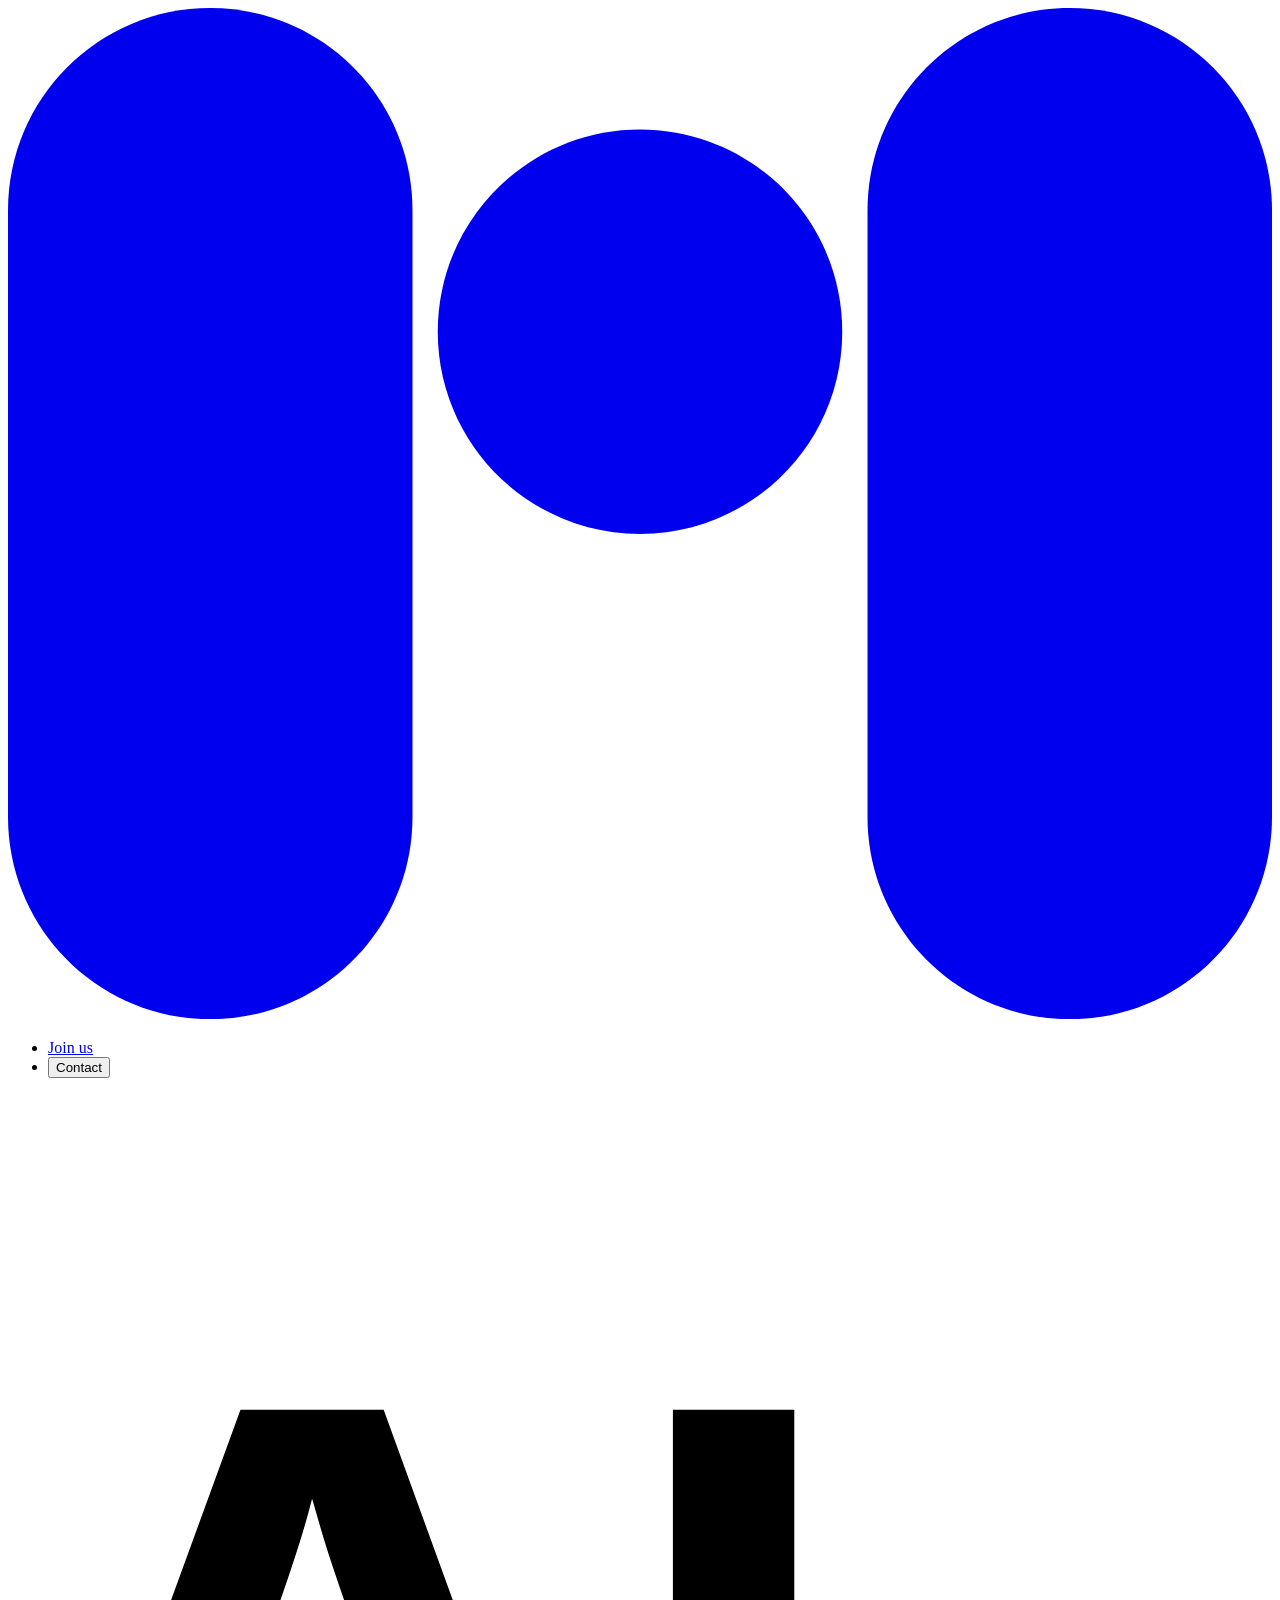
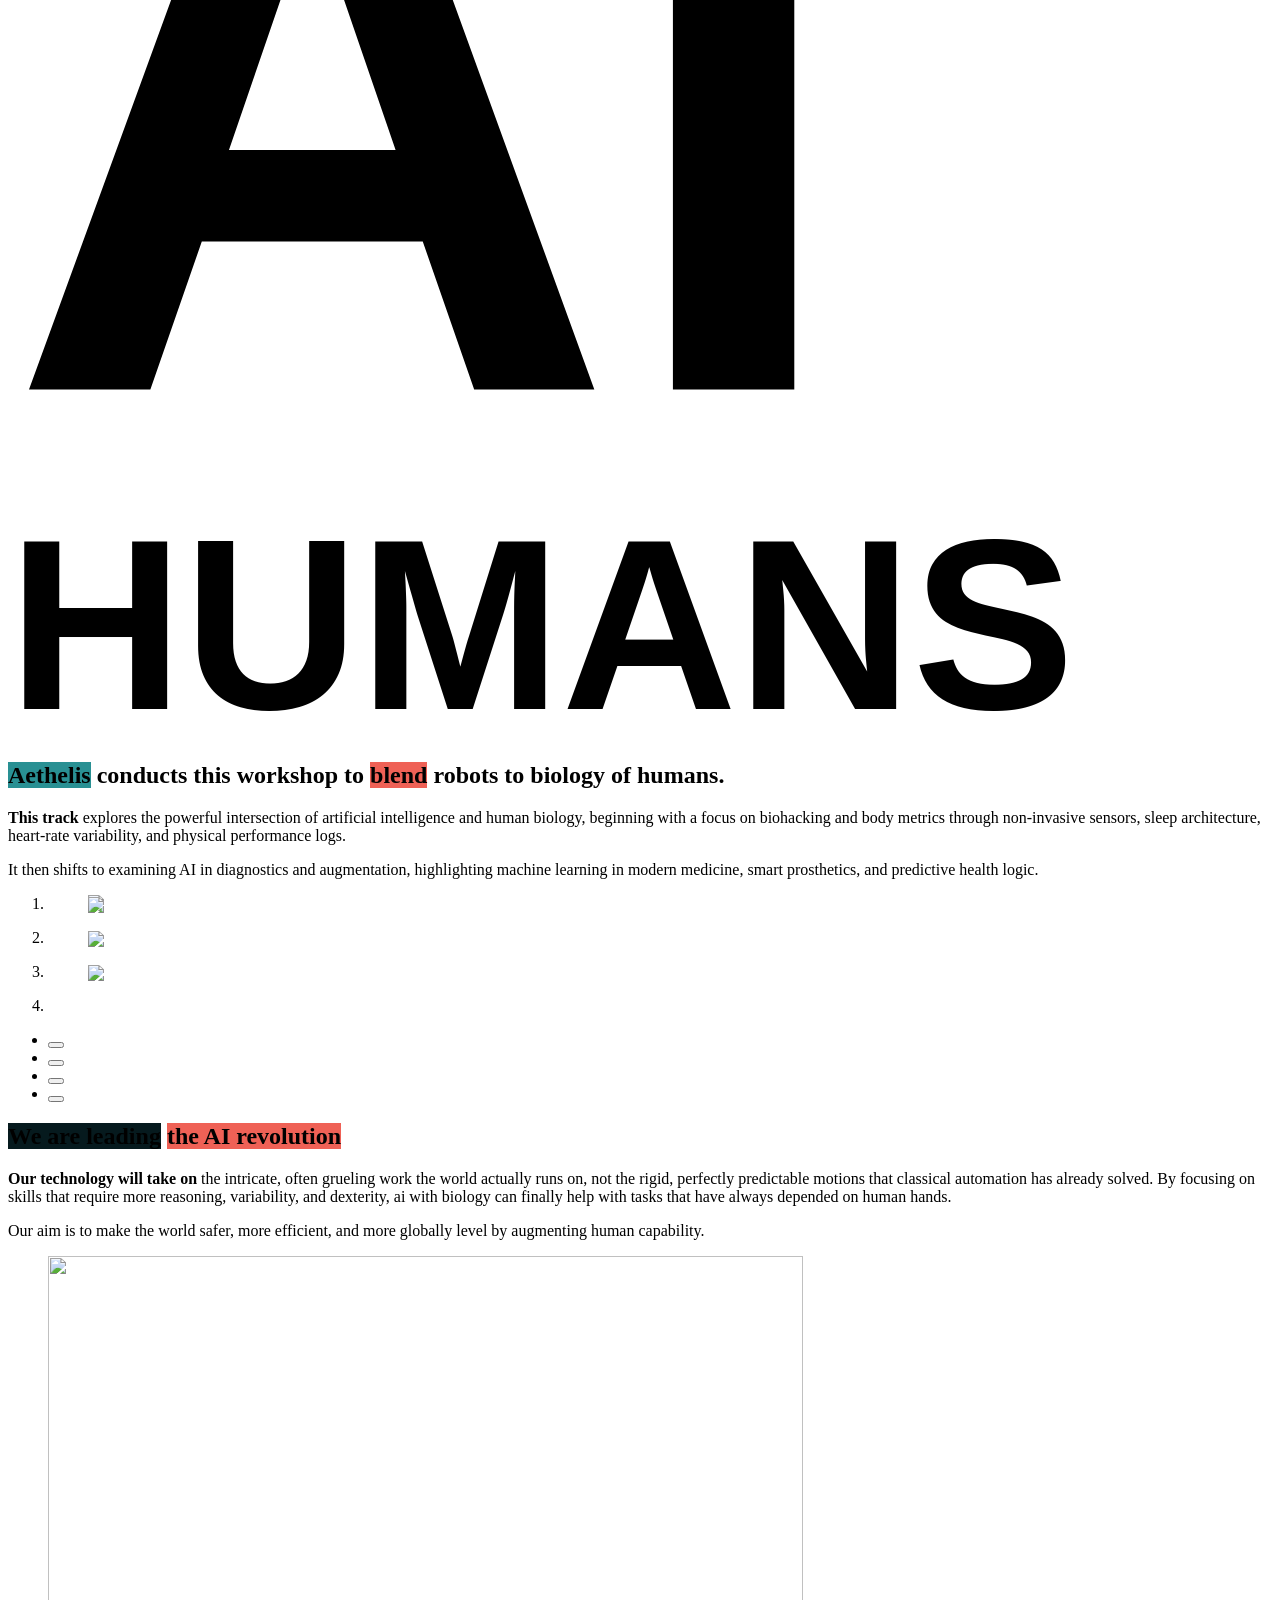
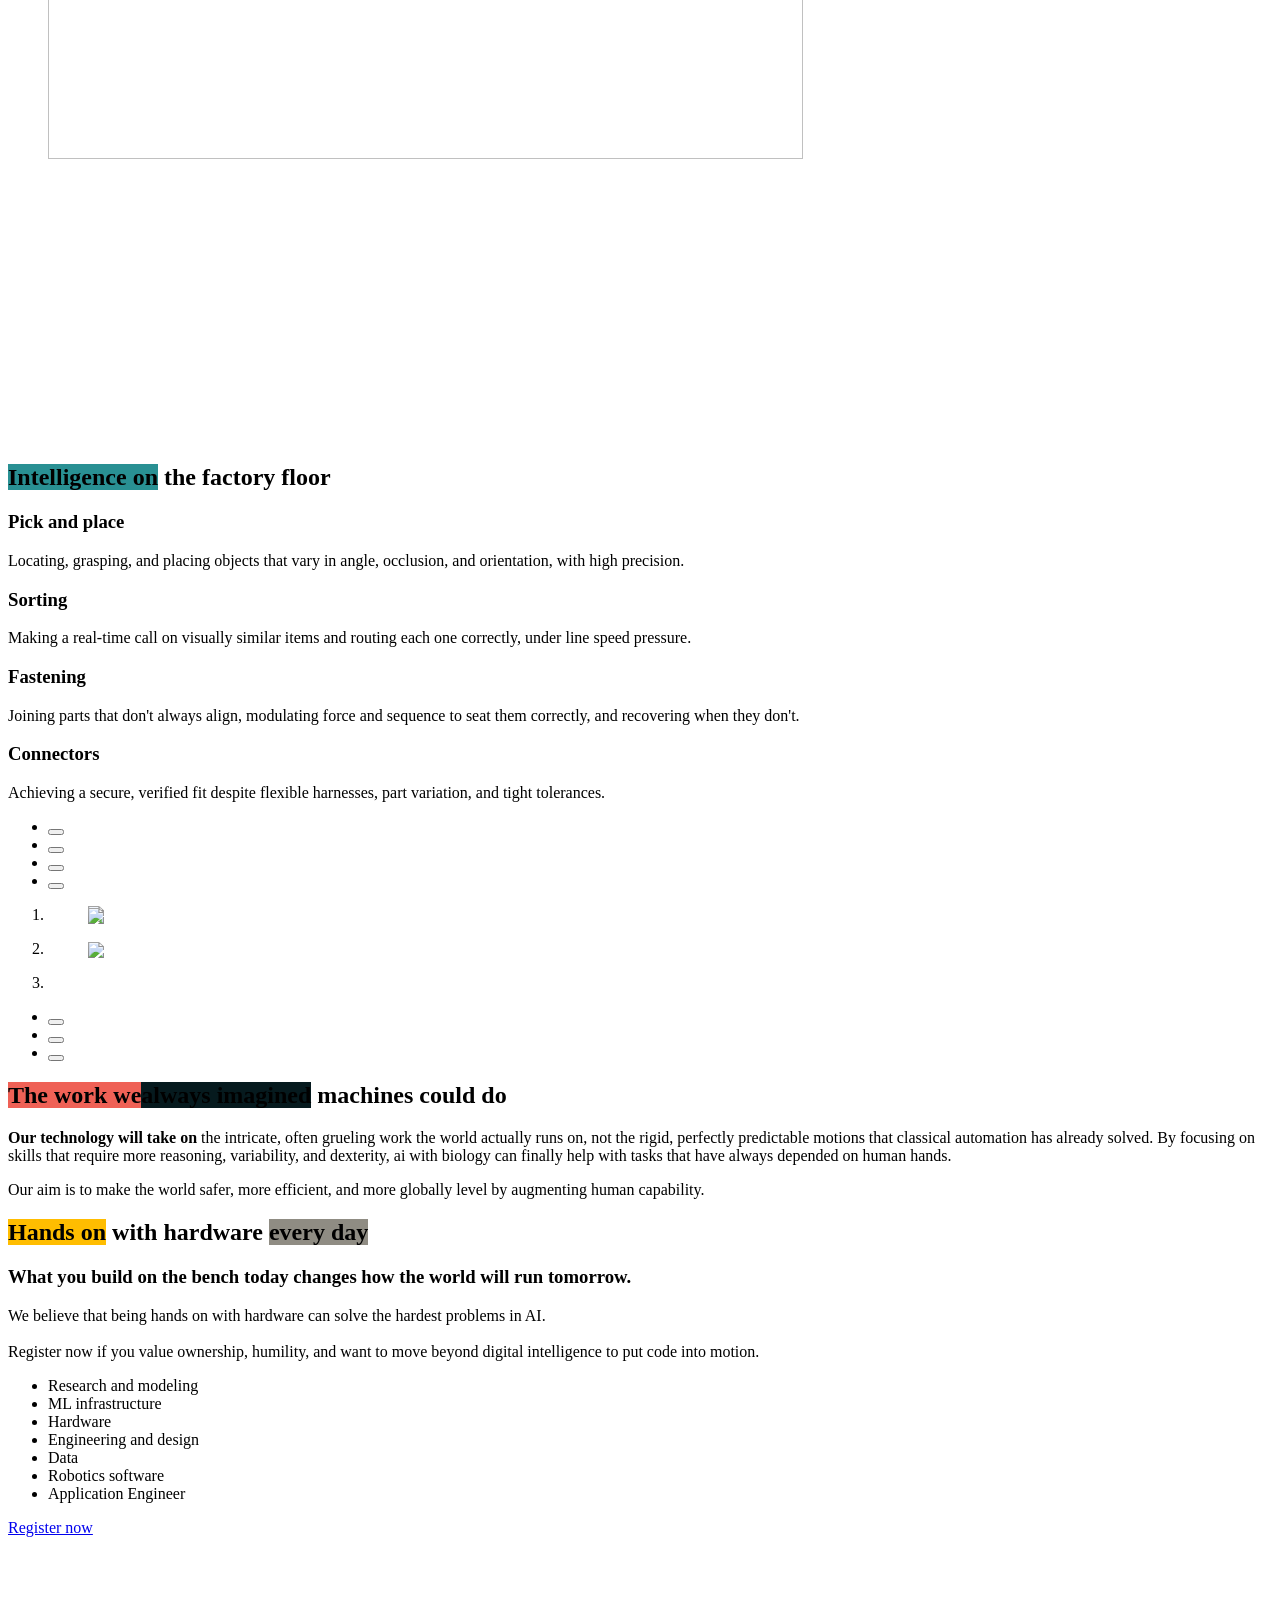
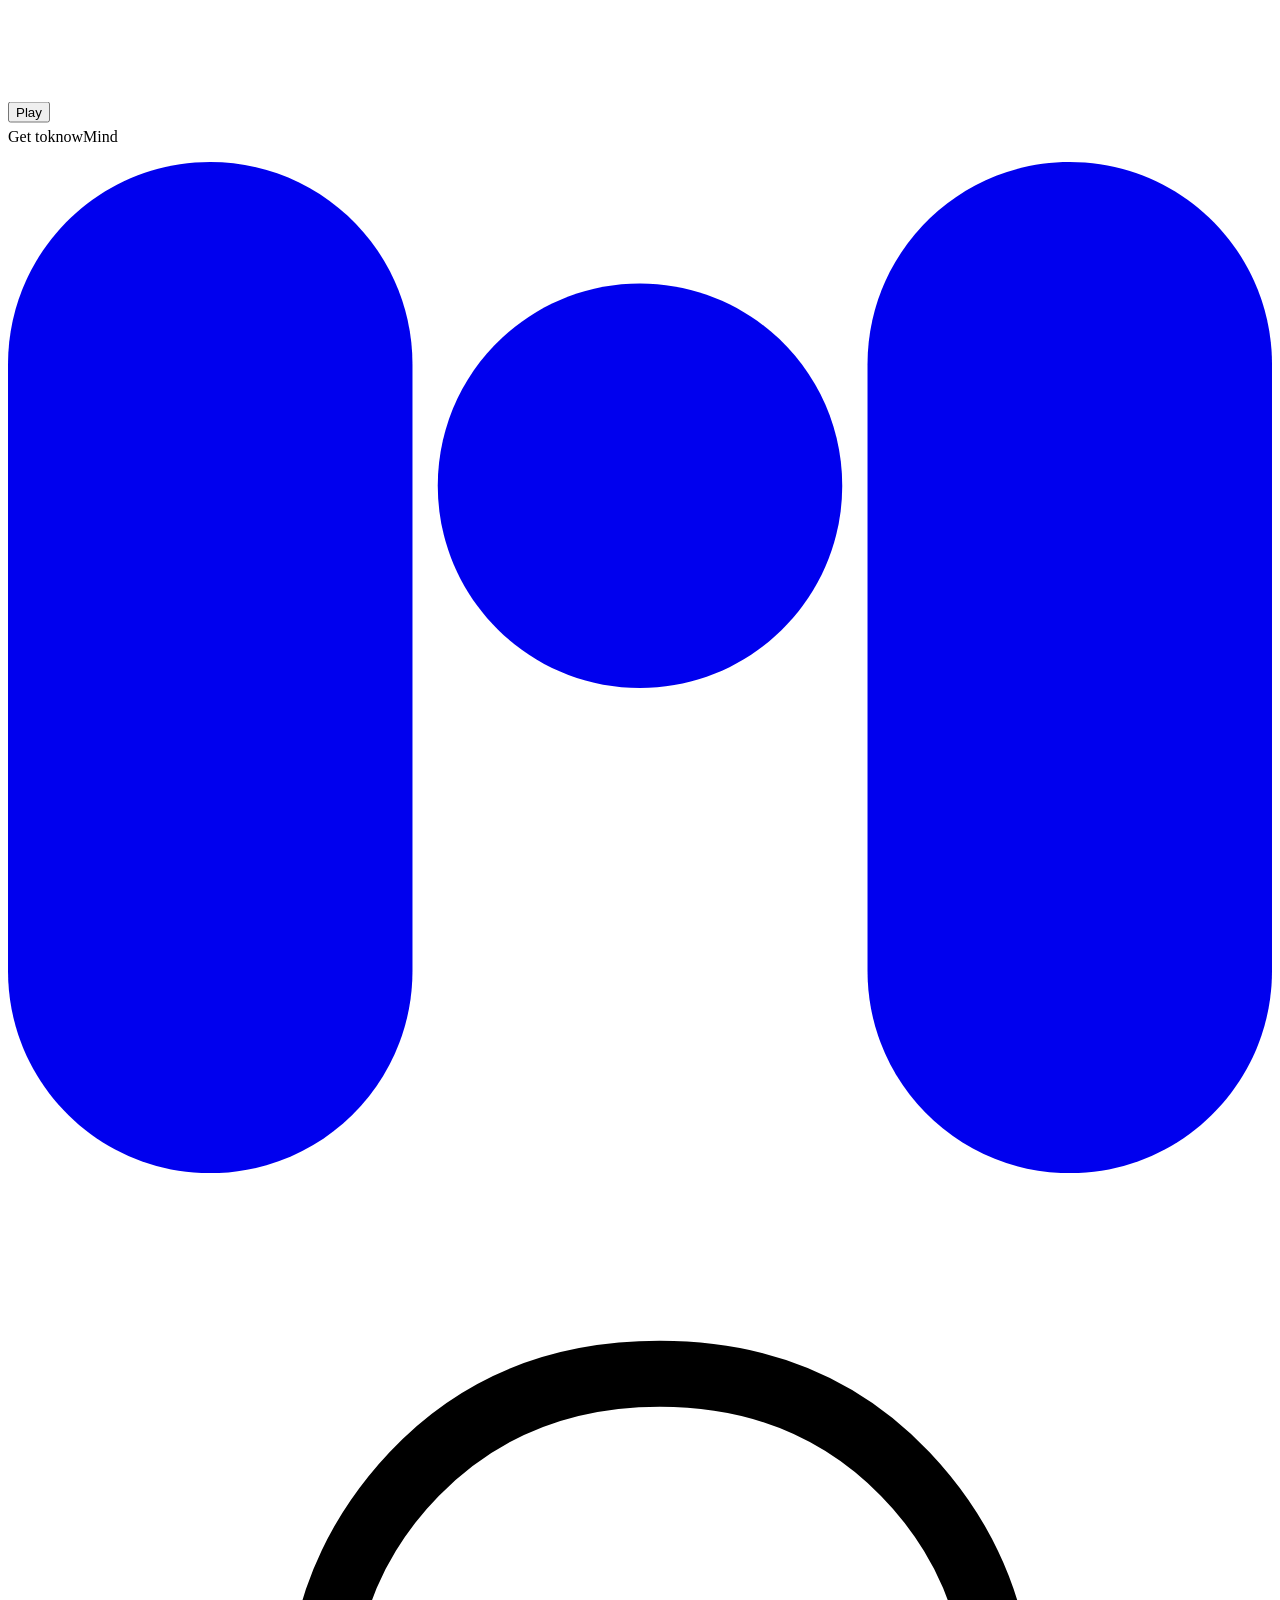
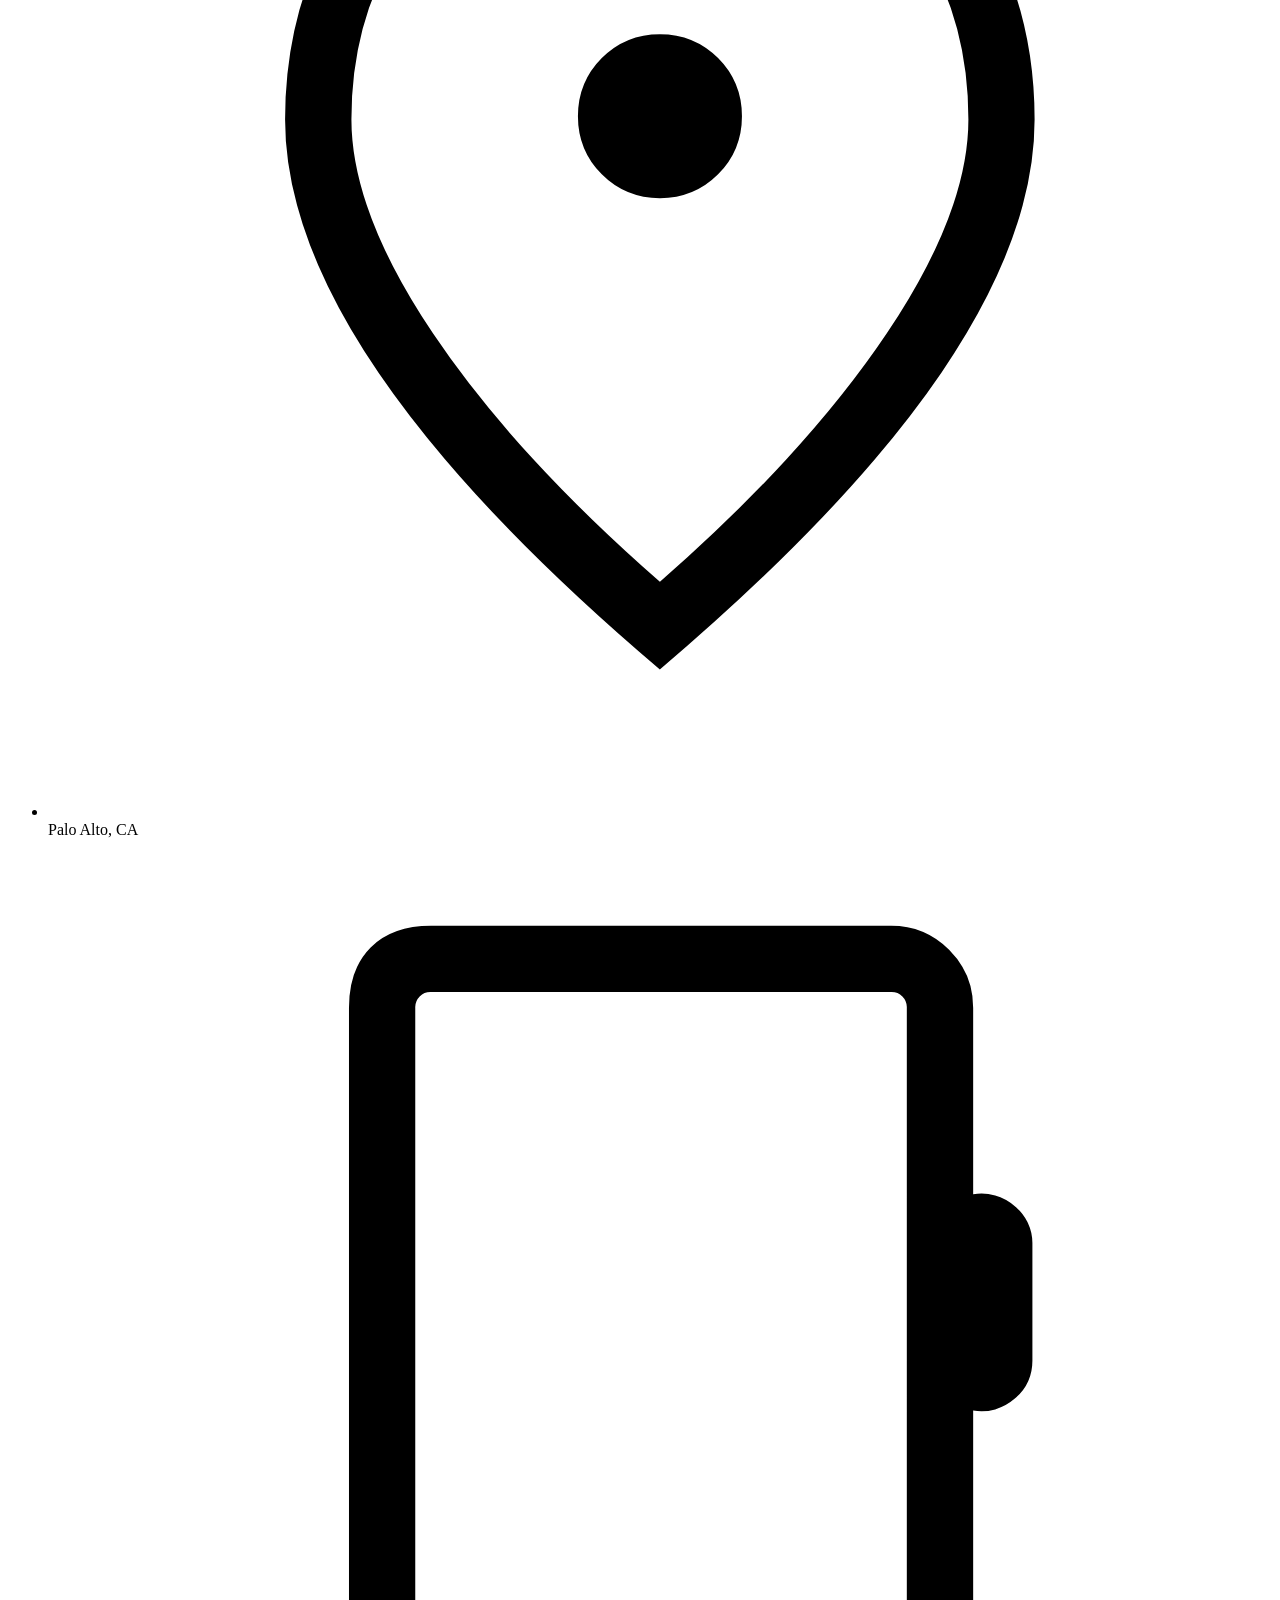
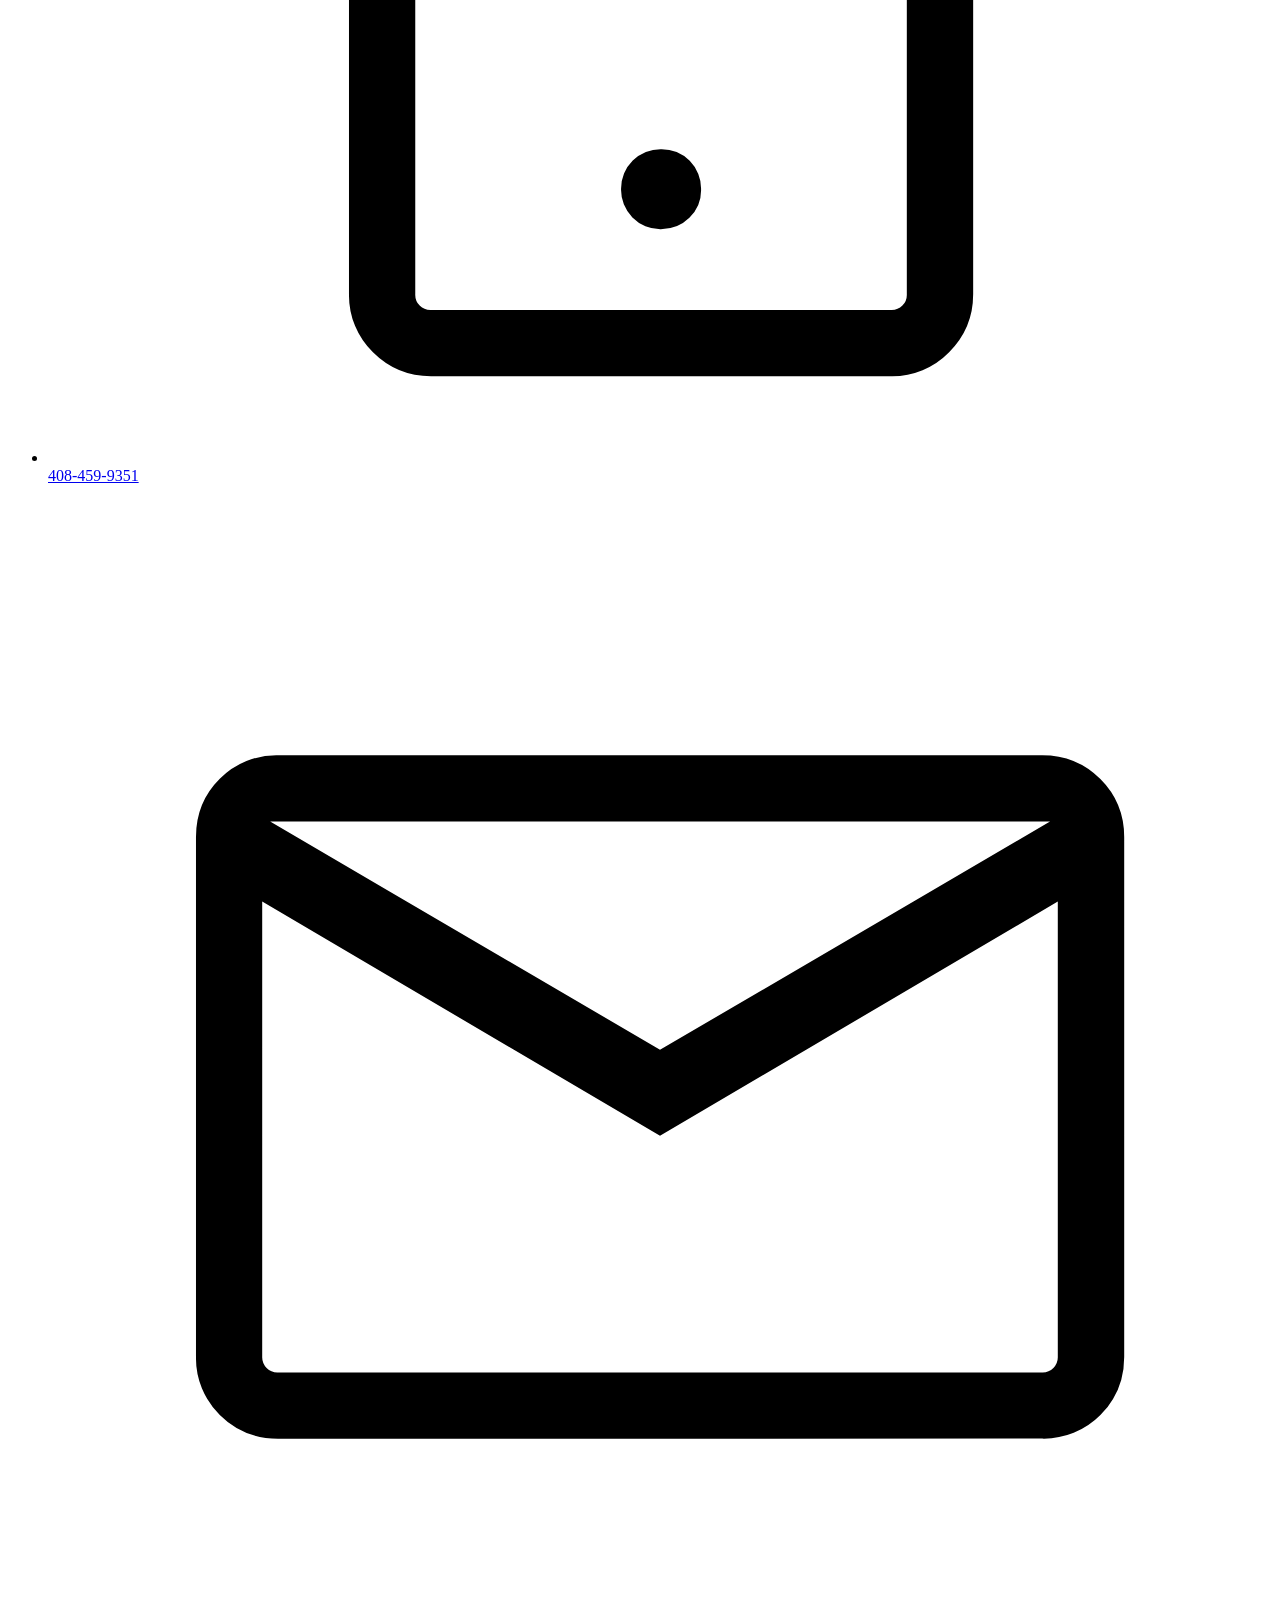
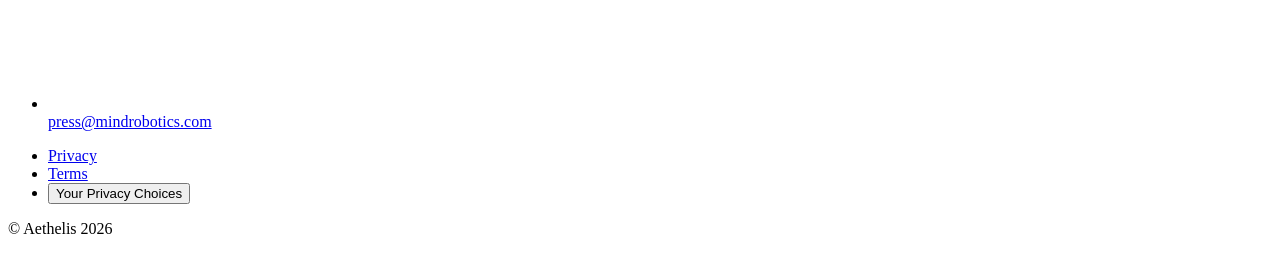
==== commit c48d47b5: "Changes Co-authored-by: arjunn75 <299780744+arjunn75@users.noreply.github.com>" ====
--- a/public/mindrobotics/index.html
+++ b/public/mindrobotics/index.html
@@ -104,15 +104,13 @@
                         <span
                             class="tag-module__QuwtYa__layer" style="--index:0;background:#ef6156"></span><span class="tag-module__QuwtYa__layer" style="--index:1;background:#299093"></span><span class="tag-module__QuwtYa__layer" style="--index:2;background:#ffbd00"></span><span class="tag-module__QuwtYa__layer flex h-full items-center leading-(--tag-height) px-(--tag-padding-inline) self-baseline text-black"
                                 style="background-color:#EF6156;--index:3">blend</span></span>
-                            </span> <span class="headline-module__HuFjrq__word" data-can-reveal="false" style="--delay:1s" aria-hidden="true">robots</span> <span class="headline-module__HuFjrq__word" data-can-reveal="false" style="--delay:1.2s" aria-hidden="true">to</span>                            <span class="headline-module__HuFjrq__word" data-can-reveal="false" style="--delay:1.4s" aria-hidden="true">transform</span> <span class="headline-module__HuFjrq__word" data-can-reveal="false" style="--delay:1.5999999999999999s"
-                                aria-hidden="true">industrial</span> <span class="headline-module__HuFjrq__word" data-can-reveal="false" style="--delay:1.7999999999999998s" aria-hidden="true">work.</span></span>
+                            </span> <span class="headline-module__HuFjrq__word" data-can-reveal="false" style="--delay:1s" aria-hidden="true">robots</span> <span class="headline-module__HuFjrq__word" data-can-reveal="false" style="--delay:1.2s" aria-hidden="true">to</span>                            <span class="headline-module__HuFjrq__word" data-can-reveal="false" style="--delay:1.4s" aria-hidden="true">biology</span> <span class="headline-module__HuFjrq__word" data-can-reveal="false" style="--delay:1.5999999999999999s"
+                                aria-hidden="true">of</span> <span class="headline-module__HuFjrq__word" data-can-reveal="false" style="--delay:1.7999999999999998s" aria-hidden="true">humans.</span></span>
             </h1>
             <div class="text-paragraph-large tablet:col-span-7 tablet:col-start-2 laptop:col-span-5 laptop:col-start-3 laptop:max-w-150 col-span-6 col-start-1">
-                <p><strong class="font-bold">This track</strong> where the problems are hardest and the standards are least forgiving: the factory floor. Mind is collecting video data at industrial scale, capturing live, high-variability work as
-                    it happens on the line, starting with automotive manufacturing.</p>
+                <p><strong class="font-bold">This track</strong> explores the powerful intersection of artificial intelligence and human biology, beginning with a focus on biohacking and body metrics through non-invasive sensors, sleep architecture, heart-rate variability, and physical performance logs.</p>
                 <p></p>
-                <p>Our foundation models learn spatial reasoning, object dynamics, and tool manipulation across real production hours, building a scalable intelligence layer that generalizes to new tasks and environments. The hardware we design works alongside
-                    the people and systems already in place.</p>
+                <p>It then shifts to examining AI in diagnostics and augmentation, highlighting machine learning in modern medicine, smart prosthetics, and predictive health logic.</p>
             </div>
         </section>
         <section class="grid-pile aspect-2/1">
@@ -159,10 +157,8 @@
                     </span>
             </h2>
             <div class="text-paragraph-large tablet:col-span-8 tablet:mt-16 laptop:col-span-5 laptop:row-start-2 laptop:self-start laptop:max-w-150 col-span-6 col-start-1 mt-12">
-                <p><strong class="font-bold">This cutting-edge</strong> as our first manufacturing partner, we&#x27;re building a rich dataset inside a live production facility and training on active vehicle lines. Our data pipeline is centered on learning from
-                    skilled operators as they perform highly dexterous tasks, distilling the actions, tools, context, and decisions that make each cycle successful.</p>
-                <p></p>
-                <p>The curriculum empowers tomorrow's innovators to rethink how we interact with technology. The experience fosters entrepreneurial thinking and rapid prototyping skills, preparing minds to lead the multi-billion-dollar bio-tech industry and reshape the future of assistive healthcare.</p>
+                <p><strong class="font-bold">Our technology will take on</strong> the intricate, often grueling work the world actually runs on, not the rigid, perfectly predictable motions that classical automation has already solved. By focusing on skills that require more reasoning, variability, and dexterity, ai with biology can finally help with tasks that have always depended on human hands.</p>
+                <p>Our aim is to make the world safer, more efficient, and more globally level by augmenting human capability.</p>
             </div>
             <figure class="asset-container tablet:col-span-10 tablet:col-start-3 tablet:mt-30 laptop:col-span-6 laptop:col-start-7 laptop:row-span-full laptop:mt-0 laptop:self-start rounded-medium col-span-6 col-start-1 mt-20 overflow-clip" style="aspect-ratio:755 / 503"
                 data-animate-on-load="true" data-has-lazy-load-background="true"><img draggable="false" alt="" loading="lazy" width="755" height="503" decoding="async" data-nimg="1" class="asset-media" style="color:transparent;object-fit:cover" sizes="(min-width: 1680px) 47.71vw, (min-width: 1280px) 47.25vw, (min-width: 768px) 76.46vw, 88.06vw"
@@ -282,8 +278,7 @@
                 <div class="tablet:gap-8 laptop:gap-12 laptop:flex-1 flex flex-col gap-12">
                     <div class="tablet:gap-6 laptop:gap-8 flex flex-col gap-8">
                         <div class="text-paragraph-large">
-                            <p>We believe that being hands on with hardware can solve the hardest problems in AI.<br/><br/>Mind offers the agility of a startup with the resources, data, and built-in customer base of an industrial pioneer. Join us
-                                if you value ownership, humility, and want to move beyond digital intelligence to put code into motion.</p>
+                            <p>We believe that being hands on with hardware can solve the hardest problems in AI.<br/><br/>Register now if you value ownership, humility, and want to move beyond digital intelligence to put code into motion.</p>
                         </div>
                         <ul class="flex flex-wrap gap-1">
                             <li><span class="text-chip bg-grey-100 tablet:h-8 tablet:px-3 flex h-7 items-center rounded-full px-2.5 whitespace-nowrap">Research and modeling</span></li>
@@ -381,13 +376,13 @@
         self.__next_f.push([1, "2a:I[34535,[\"/mindrobotics/_next/static/chunks/3skyng9dmb9ks.js?dpl=dpl_7nTjAhhVavNrifaCRWcMH2hjnTqU\",\"/mindrobotics/_next/static/chunks/00vqtpq6zjam1.js?dpl=dpl_7nTjAhhVavNrifaCRWcMH2hjnTqU\",\"/mindrobotics/_next/static/chunks/2_ffluc9h_gs3.js?dpl=dpl_7nTjAhhVavNrifaCRWcMH2hjnTqU\",\"/mindrobotics/_next/static/chunks/1bhdk57axtb8t.js?dpl=dpl_7nTjAhhVavNrifaCRWcMH2hjnTqU\",\"/mindrobotics/_next/static/chunks/28uz88c4ykhnp.js?dpl=dpl_7nTjAhhVavNrifaCRWcMH2hjnTqU\",\"/mindrobotics/_next/static/chunks/06uhb90j44am8.js?dpl=dpl_7nTjAhhVavNrifaCRWcMH2hjnTqU\"],\"BlockHero\"]\n2b:I[28421,[\"/mindrobotics/_next/static/chunks/3skyng9dmb9ks.js?dpl=dpl_7nTjAhhVavNrifaCRWcMH2hjnTqU\",\"/mindrobotics/_next/static/chunks/00vqtpq6zjam1.js?dpl=dpl_7nTjAhhVavNrifaCRWcMH2hjnTqU\",\"/mindrobotics/_next/static/chunks/2_ffluc9h_gs3.js?dpl=dpl_7nTjAhhVavNrifaCRWcMH2hjnTqU\",\"/mindrobotics/_next/static/chunks/1bhdk57axtb8t.js?dpl=dpl_7nTjAhhVavNrifaCRWcMH2hjnTqU\",\"/mindrobotics/_next/static/chunks/28uz88c4ykhnp.js?dpl=dpl_7nTjAhhVavNrifaCRWcMH2hjnTqU\",\"/mindrobotics/_next/static/chunks/06uhb90j44am8.js?dpl=dpl_7nTjAhhVavNrifaCRWcMH2hjnTqU\"],\"StructuredTextHeadline\"]\n2c:I[23819,[\"/mindrobotics/_next/static/chunks/3skyng9dmb9ks.js?dpl=dpl_7nTjAhhVavNrifaCRWcMH2hjnTqU\",\"/mindrobotics/_next/static/chunks/00vqtpq6zjam1.js?dpl=dpl_7nTjAhhVavNrifaCRWcMH2hjnTqU\",\"/mindrobotics/_next/static/chunks/2_ffluc9h_gs3.js?dpl=dpl_7nTjAhhVavNrifaCRWcMH2hjnTqU\",\"/mindrobotics/_next/static/chunks/1bhdk57axtb8t.js?dpl=dpl_7nTjAhhVavNrifaCRWcMH2hjnTqU\",\"/mindrobotics/_next/static/chunks/28uz88c4ykhnp.js?dpl=dpl_7nTjAhhVavNrifaCRWcMH2hjnTqU\",\"/mindrobotics/_next/static/chunks/06uhb90j44am8.js?dpl=dpl_7nTjAhhVavNrifaCRWcMH2hjnTqU\"],\"AssetsCarousel\"]\n2d:I[33078,[\"/mindrobotics/_next/static/chunks/3skyng9dmb9ks.js?dpl=dpl_7nTjAhhVavNrifaCRWcMH2hjnTqU\",\"/mindrobotics/_next/static/chunks/00vqtpq6zjam1.js?dpl=dpl_7nTjAhhVavNrifaCRWcMH2hjnTqU\",\"/mindrobotics/_next/static/chunks/2_ffluc9h_gs3.js?dpl=dpl_7nTjAhhVavNrifaCRWcMH2hjnTqU\",\"/mindrobotics/_next/static/chunks/1bhdk57axtb8t.js?dpl=dpl_7nTjAhhVavNrifaCRWcMH2hjnTqU\",\"/mindrobotics/_next/static/chunks/28uz88c4ykhnp.js?dpl=dpl_7nTjAhhVavNrifaCRWcMH2hjnTqU\",\"/mindrobotics/_next/static/chunks/06uhb90j44am8.js?dpl=dpl_7nTjAhhVavNrifaCRWcMH2hjnTqU\"],\"Image\"]\n2e:I[34449,[\"/mindrobotics/_next/static/chunks/3skyng9dmb9ks.js?dpl=dpl_7nTjAhhVavNrifaCRWcMH2hjnTqU\",\"/mindrobotics/_next/static/chunks/00vqtpq6zjam1.js?dpl=dpl_7nTjAhhVavNrifaCRWcMH2hjnTqU\",\"/mindrobotics/_next/static/chunks/2_ffluc9h_gs3.js?dpl=dpl_7nTjAhhVavNrifaCRWcMH2hjnTqU\",\"/mindrobotics/_next/static/chunks/1bhdk57axtb8t.js?dpl=dpl_7nTjAhhVavNrifaCRWcMH2hjnTqU\",\"/mindrobotics/_next/static/chunks/28uz88c4ykhnp.js?dpl=dpl_7nTjAhhVavNrifaCRWcMH2hjnTqU\",\"/mindrobotics/_next/static/chunks/06uhb90j44am8.js?dpl=dpl_7nTjAhhVavNrifaCRWcMH2hjnTqU\"],\"Hand\"]\n2f:I[97302,[\"/mindrobotics/_next/static/chunks/3skyng9dmb9ks.js?dpl=dpl_7nTjAhhVavNrifaCRWcMH2hjnTqU\",\"/mindrobotics/_next/static/chunks/00vqtpq6zjam1.js?dpl=dpl_7nTjAhhVavNrifaCRWcMH2hjnTqU\",\"/mindrobotics/_next/static/chunks/2_ffluc9h_gs3.js?dpl=dpl_7nTjAhhVavNrifaCRWcMH2hjnTqU\",\"/mindrobotics/_next/static/chunks/1bhdk57axtb8t.js?dpl=dpl_7nTjAhhVavNrifaCRWcMH2hjnTqU\",\"/mindrobotics/_next/static/chunks/28uz88c4ykhnp.js?dpl=dpl_7nTjAhhVavNrifaCRWcMH2hjnTqU\",\"/mindrobotics/_next/static/chunks/06uhb90j44am8.js?dpl=dpl_7nTjAhhVavNrifaCRWcMH2hjnTqU\"],\"BlockFactory\"]\n32:I[40937,[\"/mindrobotics/_next/static/chunks/3skyng9dmb9ks.js?dpl=dpl_7nTjAhhVavNrifaCRWcMH2hjnTqU\",\"/mindrobotics/_next/static/chunks/00vqtpq6zjam1.js?dpl=dpl_7nTjAhhVavNrifaCRWcMH2hjnTqU\",\"/mindrobotics/_next/static/chunks/2_ffluc9h_gs3.js?dpl=dpl_7nTjAhhVavNrifaCRWcMH2hjnTqU\",\"/mindrobotics/_next/static/chunks/1bhdk57axtb8t.js?dpl=dpl_7nTjAhhVavNrifaCRWcMH2hjnTqU\",\"/mindrobotics/_next/static/chunks/28uz88c4ykhnp.js?dpl=dpl_7nTjAhhVavNrifaCRWcMH2hjnTqU\",\"/mindrobotics/_next/static/chunks/06uhb90j44am8.js?dpl=dpl_7nTjAhhVavNrifaCRWcMH2hjnTqU\"],\"BlockOutro\"]\n20:[\"$\",\"$L2a\",null,{\"__typename\":\"BlockHeroRecord\"}]\n"])
     </script>
     <script>
-        self.__next_f.push([1, "21:[\"$\",\"section\",null,{\"className\":\"layout-grid laptop:gap-y-14 gap-y-8 pt-(--spacer-small) not-has-[+[data-block=structured-text]]:pb-(--spacer-small) first:pt-(--spacer-large)\",\"children\":[[\"$\",\"h1\",null,{\"className\":\"text-heading-1 tablet:col-span-9 tablet:col-start-2 laptop:col-span-9 laptop:col-start-3 laptop:max-w-250 col-span-6 col-start-1 text-balance\",\"children\":[\"$\",\"$L2b\",null,{\"data\":{\"parts\":[{\"type\":\"tag\",\"tag\":{\"text\":\"Aethelis\",\"color\":\"#299093\"}},{\"type\":\"word\",\"value\":\"conducts this\"},{\"type\":\"tag\",\"tag\":{\"text\":\"workshop to\",\"color\":\"#FFFFFF\"}},{\"type\":\"tag\",\"tag\":{\"text\":\"blend\",\"color\":\"#EF6156\"}},{\"type\":\"word\",\"value\":\"robots\"},{\"type\":\"word\",\"value\":\"to\"},{\"type\":\"word\",\"value\":\"biology\"},{\"type\":\"word\",\"value\":\"of\"},{\"type\":\"word\",\"value\":\"humans.\"}],\"plainText\":\"Aethelis conducts this workshop to blend robots to biology of humans.\"},\"hasHangingTags\":true}]}],[\"$\",\"div\",null,{\"className\":\"text-paragraph-large tablet:col-span-7 tablet:col-start-2 laptop:col-span-5 laptop:col-start-3 laptop:max-w-150 col-span-6 col-start-1\",\"children\":[[\"$\",\"$1\",\"t-0\",{\"children\":[[\"$\",\"p\",\"t-0\",{\"children\":[[\"$\",\"strong\",\"t-0\",{\"className\":\"font-bold\",\"children\":[\"$\",\"$1\",\"t-0\",{\"children\":[\"We're starting\"]}]}],[\"$\",\"$1\",\"t-1\",{\"children\":[\" explores the powerful intersection of artificial intelligence and human biology, beginning with a focus on biohacking and body metrics through non-invasive sensors, sleep architecture, heart-rate variability, and physical performance logs.\"]}]]}],[\"$\",\"p\",\"t-1\",{\"children\":[[\"$\",\"$1\",\"t-0\",{\"children\":[\"\"]}]]}],[\"$\",\"p\",\"t-2\",{\"children\":[[\"$\",\"$1\",\"t-0\",{\"children\":[\"It then shifts to examining AI in diagnostics and augmentation, highlighting machine learning in modern medicine, smart prosthetics, and predictive health logic.\"]}]]}]]}]]}]]}]\n"])
+        self.__next_f.push([1, "21:[\"$\",\"section\",null,{\"className\":\"layout-grid laptop:gap-y-14 gap-y-8 pt-(--spacer-small) not-has-[+[data-block=structured-text]]:pb-(--spacer-small) first:pt-(--spacer-large)\",\"children\":[[\"$\",\"h1\",null,{\"className\":\"text-heading-1 tablet:col-span-9 tablet:col-start-2 laptop:col-span-9 laptop:col-start-3 laptop:max-w-250 col-span-6 col-start-1 text-balance\",\"children\":[\"$\",\"$L2b\",null,{\"data\":{\"parts\":[{\"type\":\"tag\",\"tag\":{\"text\":\"Aethelis\",\"color\":\"#299093\"}},{\"type\":\"word\",\"value\":\"conducts this\"},{\"type\":\"tag\",\"tag\":{\"text\":\"workshop to\",\"color\":\"#FFFFFF\"}},{\"type\":\"tag\",\"tag\":{\"text\":\"blend\",\"color\":\"#EF6156\"}},{\"type\":\"word\",\"value\":\"robots\"},{\"type\":\"word\",\"value\":\"to\"},{\"type\":\"word\",\"value\":\"biology\"},{\"type\":\"word\",\"value\":\"of\"},{\"type\":\"word\",\"value\":\"humans.\"}],\"plainText\":\"Aethelis conducts this workshop to blend robots to biology of humans.\"},\"hasHangingTags\":true}]}],[\"$\",\"div\",null,{\"className\":\"text-paragraph-large tablet:col-span-7 tablet:col-start-2 laptop:col-span-5 laptop:col-start-3 laptop:max-w-150 col-span-6 col-start-1\",\"children\":[[\"$\",\"$1\",\"t-0\",{\"children\":[[\"$\",\"p\",\"t-0\",{\"children\":[[\"$\",\"strong\",\"t-0\",{\"className\":\"font-bold\",\"children\":[\"$\",\"$1\",\"t-0\",{\"children\":[\"This track\"]}]}],[\"$\",\"$1\",\"t-1\",{\"children\":[\" explores the powerful intersection of artificial intelligence and human biology, beginning with a focus on biohacking and body metrics through non-invasive sensors, sleep architecture, heart-rate variability, and physical performance logs.\"]}]]}],[\"$\",\"p\",\"t-1\",{\"children\":[[\"$\",\"$1\",\"t-0\",{\"children\":[\"\"]}]]}],[\"$\",\"p\",\"t-2\",{\"children\":[[\"$\",\"$1\",\"t-0\",{\"children\":[\"It then shifts to examining AI in diagnostics and augmentation, highlighting machine learning in modern medicine, smart prosthetics, and predictive health logic.\"]}]]}]]}]]}]]}]\n"])
     </script>
     <script>
         self.__next_f.push([1, "22:[\"$\",\"$L2c\",null,{\"__typename\":\"AssetsCarouselRecord\",\"assets\":[{\"asset\":{\"type\":\"image\",\"url\":\"/media/mr/1786993338-20230817_ian-ward_enduro_rotor_line_7656-4.webp\",\"width\":3200,\"height\":1600,\"alt\":\"Image showing manufacturing details\",\"focalPoint\":null},\"a11yShow\":\"Show slide 1\"},{\"asset\":{\"type\":\"image\",\"url\":\"/media/mr/1787265940-20240531_ian-ward_normal-production_sms3083-3.webp\",\"width\":3200,\"height\":1600,\"alt\":\"Factory detail\",\"focalPoint\":null},\"a11yShow\":\"Show slide 2\"},{\"asset\":{\"type\":\"image\",\"url\":\"/media/mr/1786993338-20240531_ian-ward_normal-production_sms3105-4.webp\",\"width\":3200,\"height\":1600,\"alt\":\"Image showing manufacturing details\",\"focalPoint\":null},\"a11yShow\":\"Show slide 3\"},{\"asset\":{\"type\":\"image\",\"url\":\"/media/mr/1786993338-20230823_ian-ward_inverter_line_8684-1.webp\",\"width\":3200,\"height\":1600,\"alt\":\"Image showing manufacturing details\",\"focalPoint\":null},\"a11yShow\":\"Show slide 4\"}],\"includeCircles\":true}]\n25:[\"$\",\"$L2c\",null,{\"__typename\":\"AssetsCarouselRecord\",\"assets\":[{\"asset\":{\"type\":\"image\",\"url\":\"/media/mr/1786993548-20240201_ian-ward_normal-production_7163-3.webp\",\"width\":3200,\"height\":1600,\"alt\":\"Rack with parts\",\"focalPoint\":null},\"a11yShow\":\"Show slide 1\"},{\"asset\":{\"type\":\"image\",\"url\":\"/media/mr/1786993548-20230818_ian-ward_enduro_0335-2-1.webp\",\"width\":3200,\"height\":1600,\"alt\":\"Factory overview\",\"focalPoint\":null},\"a11yShow\":\"Show slide 2\"},{\"asset\":{\"type\":\"image\",\"url\":\"/media/mr/1786993548-250530-ian-ward-trades-tour-6724-1.webp\",\"width\":3200,\"height\":1600,\"alt\":\"Rack with parts\",\"focalPoint\":null},\"a11yShow\":\"Show slide 3\"}],\"includeCircles\":false}]\n"])
     </script>
     <script>
-        self.__next_f.push([1, "23:[\"$\",\"section\",null,{\"className\":\"layout-grid laptop:grid-rows-[auto_1fr] py-(--spacer-medium)\",\"children\":[[\"$\",\"h2\",null,{\"className\":\"laptop:col-span-6 laptop:row-start-1 col-span-full max-w-175\",\"children\":[\"$\",\"span\",null,{\"className\":\"tablet:gap-0.75 laptop:gap-1.25 flex flex-col gap-0.5\",\"children\":[[\"$\",\"span\",\"0\",{\"className\":\"flex flex-wrap gap-[inherit]\",\"children\":[[\"$\",\"span\",\"0\",{\"className\":\"grid-pile-inline h-(--tag-height) overflow-clip rounded-[calc(var(--tag-height)/2)] whitespace-nowrap *:rounded-[inherit] [--tag-height:4rem] tablet:[--tag-height:6rem] laptop:[--tag-height:8rem] text-heading-2\",\"children\":[false,[\"$\",\"span\",null,{\"className\":\"tag-module__QuwtYa__layer flex h-full items-center leading-(--tag-height) px-(--tag-padding-inline) self-stretch text-white\",\"style\":{\"backgroundColor\":\"#061A1E\",\"--index\":\"$undefined\"},\"children\":\"We are leading\"}]]}]]}],[\"$\",\"span\",\"1\",{\"className\":\"flex flex-wrap gap-[inherit]\",\"children\":[[\"$\",\"span\",\"0\",{\"className\":\"grid-pile-inline h-(--tag-height) overflow-clip rounded-[calc(var(--tag-height)/2)] whitespace-nowrap *:rounded-[inherit] [--tag-height:4rem] tablet:[--tag-height:6rem] laptop:[--tag-height:8rem] aspect-square\",\"children\":[false,[\"$\",\"span\",null,{\"className\":\"tag-module__QuwtYa__layer flex h-full items-center leading-(--tag-height) self-stretch text-black\",\"style\":{\"backgroundColor\":\"#FFBD00\",\"--index\":\"$undefined\"},\"children\":null}]]}],[\"$\",\"span\",\"1\",{\"className\":\"grid-pile-inline h-(--tag-height) overflow-clip rounded-[calc(var(--tag-height)/2)] whitespace-nowrap *:rounded-[inherit] [--tag-height:4rem] tablet:[--tag-height:6rem] laptop:[--tag-height:8rem] text-heading-2\",\"children\":[false,[\"$\",\"span\",null,{\"className\":\"tag-module__QuwtYa__layer flex h-full items-center leading-(--tag-height) px-(--tag-padding-inline) self-stretch text-black\",\"style\":{\"backgroundColor\":\"#EF6156\",\"--index\":\"$undefined\"},\"children\":\"the AI revolution\"}]]}]]}]]}]}],[\"$\",\"div\",null,{\"className\":\"text-paragraph-large tablet:col-span-8 tablet:mt-16 laptop:col-span-5 laptop:row-start-2 laptop:self-start laptop:max-w-150 col-span-6 col-start-1 mt-12\",\"children\":[[\"$\",\"$1\",\"t-0\",{\"children\":[[\"$\",\"p\",\"t-0\",{\"children\":[[\"$\",\"strong\",\"t-0\",{\"className\":\"font-bold\",\"children\":[\"$\",\"$1\",\"t-0\",{\"children\":[\"This cutting-edge\"]}]}],[\"$\",\"$1\",\"t-1\",{\"children\":[\" as our first manufacturing partner, we're building a rich dataset inside a live production facility and training on active vehicle lines. Our data pipeline is centered on learning from skilled operators as they perform highly dexterous tasks, distilling the actions, tools, context, and decisions that make each cycle successful.\"]}]]}],[\"$\",\"p\",\"t-1\",{\"children\":[[\"$\",\"$1\",\"t-0\",{\"children\":[\"\"]}]]}],[\"$\",\"p\",\"t-2\",{\"children\":[[\"$\",\"$1\",\"t-0\",{\"children\":[\"The curriculum empowers tomorrow's innovators to rethink how we interact with technology. The experience fosters entrepreneurial thinking and rapid prototyping skills, preparing minds to lead the multi-billion-dollar bio-tech industry and reshape the future of assistive healthcare.\"]}]]}]]}]]}],[\"$\",\"$L2d\",null,{\"ref\":\"$undefined\",\"image\":{\"type\":\"image\",\"url\":\"/media/mr/1787188790-250715-ian-ward-myford2-9898-1.webp\",\"width\":755,\"height\":503,\"alt\":\"\",\"focalPoint\":null},\"sizes\":{\"base\":\"88.06vw\",\"tablet\":\"76.46vw\",\"laptop\":\"47.25vw\",\"desktop\":\"47.71vw\"},\"imageProps\":\"$undefined\",\"includeAspectRatio\":true,\"className\":\"tablet:col-span-10 tablet:col-start-3 tablet:mt-30 laptop:col-span-6 laptop:col-start-7 laptop:row-span-full laptop:mt-0 laptop:self-start rounded-medium col-span-6 col-start-1 mt-20 overflow-clip\"}],false]}]\n"])
+        self.__next_f.push([1, "23:[\"$\",\"section\",null,{\"className\":\"layout-grid laptop:grid-rows-[auto_1fr] py-(--spacer-medium)\",\"children\":[[\"$\",\"h2\",null,{\"className\":\"laptop:col-span-6 laptop:row-start-1 col-span-full max-w-175\",\"children\":[\"$\",\"span\",null,{\"className\":\"tablet:gap-0.75 laptop:gap-1.25 flex flex-col gap-0.5\",\"children\":[[\"$\",\"span\",\"0\",{\"className\":\"flex flex-wrap gap-[inherit]\",\"children\":[[\"$\",\"span\",\"0\",{\"className\":\"grid-pile-inline h-(--tag-height) overflow-clip rounded-[calc(var(--tag-height)/2)] whitespace-nowrap *:rounded-[inherit] [--tag-height:4rem] tablet:[--tag-height:6rem] laptop:[--tag-height:8rem] text-heading-2\",\"children\":[false,[\"$\",\"span\",null,{\"className\":\"tag-module__QuwtYa__layer flex h-full items-center leading-(--tag-height) px-(--tag-padding-inline) self-stretch text-white\",\"style\":{\"backgroundColor\":\"#061A1E\",\"--index\":\"$undefined\"},\"children\":\"We are leading\"}]]}]]}],[\"$\",\"span\",\"1\",{\"className\":\"flex flex-wrap gap-[inherit]\",\"children\":[[\"$\",\"span\",\"0\",{\"className\":\"grid-pile-inline h-(--tag-height) overflow-clip rounded-[calc(var(--tag-height)/2)] whitespace-nowrap *:rounded-[inherit] [--tag-height:4rem] tablet:[--tag-height:6rem] laptop:[--tag-height:8rem] aspect-square\",\"children\":[false,[\"$\",\"span\",null,{\"className\":\"tag-module__QuwtYa__layer flex h-full items-center leading-(--tag-height) self-stretch text-black\",\"style\":{\"backgroundColor\":\"#FFBD00\",\"--index\":\"$undefined\"},\"children\":null}]]}],[\"$\",\"span\",\"1\",{\"className\":\"grid-pile-inline h-(--tag-height) overflow-clip rounded-[calc(var(--tag-height)/2)] whitespace-nowrap *:rounded-[inherit] [--tag-height:4rem] tablet:[--tag-height:6rem] laptop:[--tag-height:8rem] text-heading-2\",\"children\":[false,[\"$\",\"span\",null,{\"className\":\"tag-module__QuwtYa__layer flex h-full items-center leading-(--tag-height) px-(--tag-padding-inline) self-stretch text-black\",\"style\":{\"backgroundColor\":\"#EF6156\",\"--index\":\"$undefined\"},\"children\":\"the AI revolution\"}]]}]]}]]}]}],[\"$\",\"div\",null,{\"className\":\"text-paragraph-large tablet:col-span-8 tablet:mt-16 laptop:col-span-5 laptop:row-start-2 laptop:self-start laptop:max-w-150 col-span-6 col-start-1 mt-12\",\"children\":[[\"$\",\"$1\",\"t-0\",{\"children\":[[\"$\",\"p\",\"t-0\",{\"children\":[[\"$\",\"strong\",\"t-0\",{\"className\":\"font-bold\",\"children\":[\"$\",\"$1\",\"t-0\",{\"children\":[\"This cutting-edge\"]}]}],[\"$\",\"$1\",\"t-1\",{\"children\":[\" program bridges the gap between digital intelligence and organic life, offering an immersive deep dive into the next frontier of human evolution. Participants explore how real-time biometric tracking can actively prevent chronic illness before symptoms even appear, shifting the paradigm from reactive treatment to proactive longevity.\"]}]]}],[\"$\",\"p\",\"t-1\",{\"children\":[[\"$\",\"$1\",\"t-0\",{\"children\":[\"\"]}]]}],[\"$\",\"p\",\"t-2\",{\"children\":[[\"$\",\"$1\",\"t-0\",{\"children\":[\"The curriculum empowers tomorrow's innovators to rethink how we interact with technology. The experience fosters entrepreneurial thinking and rapid prototyping skills, preparing minds to lead the multi-billion-dollar bio-tech industry and reshape the future of assistive healthcare.\"]}]]}]]}]]}],[\"$\",\"$L2d\",null,{\"ref\":\"$undefined\",\"image\":{\"type\":\"image\",\"url\":\"/media/mr/1787188790-250715-ian-ward-myford2-9898-1.webp\",\"width\":755,\"height\":503,\"alt\":\"\",\"focalPoint\":null},\"sizes\":{\"base\":\"88.06vw\",\"tablet\":\"76.46vw\",\"laptop\":\"47.25vw\",\"desktop\":\"47.71vw\"},\"imageProps\":\"$undefined\",\"includeAspectRatio\":true,\"className\":\"tablet:col-span-10 tablet:col-start-3 tablet:mt-30 laptop:col-span-6 laptop:col-start-7 laptop:row-span-full laptop:mt-0 laptop:self-start rounded-medium col-span-6 col-start-1 mt-20 overflow-clip\"}],false]}]\n"])
     </script>
     <script>
         self.__next_f.push([1, "26:[\"$\",\"section\",null,{\"className\":\"layout-grid laptop:grid-rows-[auto_1fr] py-(--spacer-medium)\",\"children\":[[\"$\",\"h2\",null,{\"className\":\"laptop:col-span-6 laptop:row-start-1 col-span-full max-w-175\",\"children\":[\"$\",\"span\",null,{\"className\":\"tablet:gap-0.75 laptop:gap-1.25 flex flex-col gap-0.5\",\"children\":[[\"$\",\"span\",\"0\",{\"className\":\"flex flex-wrap gap-[inherit]\",\"children\":[[\"$\",\"span\",\"0\",{\"className\":\"grid-pile-inline h-(--tag-height) overflow-clip rounded-[calc(var(--tag-height)/2)] whitespace-nowrap *:rounded-[inherit] [--tag-height:4rem] tablet:[--tag-height:6rem] laptop:[--tag-height:8rem] aspect-square\",\"children\":[false,[\"$\",\"span\",null,{\"className\":\"tag-module__QuwtYa__layer flex h-full items-center leading-(--tag-height) self-stretch text-black\",\"style\":{\"backgroundColor\":\"#EF6156\",\"--index\":\"$undefined\"},\"children\":null}]]}],[\"$\",\"span\",\"1\",{\"className\":\"grid-pile-inline h-(--tag-height) overflow-clip rounded-[calc(var(--tag-height)/2)] whitespace-nowrap *:rounded-[inherit] [--tag-height:4rem] tablet:[--tag-height:6rem] laptop:[--tag-height:8rem] text-heading-2\",\"children\":[false,[\"$\",\"span\",null,{\"className\":\"tag-module__QuwtYa__layer flex h-full items-center leading-(--tag-height) px-(--tag-padding-inline) self-stretch text-black\",\"style\":{\"backgroundColor\":\"#EF6156\",\"--index\":\"$undefined\"},\"children\":\"The work we\"}]]}],[\"$\",\"span\",\"2\",{\"className\":\"grid-pile-inline h-(--tag-height) overflow-clip rounded-[calc(var(--tag-height)/2)] whitespace-nowrap *:rounded-[inherit] [--tag-height:4rem] tablet:[--tag-height:6rem] laptop:[--tag-height:8rem] text-heading-2\",\"children\":[false,[\"$\",\"span\",null,{\"className\":\"tag-module__QuwtYa__layer flex h-full items-center leading-(--tag-height) px-(--tag-padding-inline) self-stretch text-white\",\"style\":{\"backgroundColor\":\"#061A1E\",\"--index\":\"$undefined\"},\"children\":\"always imagined\"}]]}]]}],[\"$\",\"span\",\"1\",{\"className\":\"flex flex-wrap gap-[inherit]\",\"children\":[[\"$\",\"span\",\"0\",{\"className\":\"grid-pile-inline h-(--tag-height) overflow-clip rounded-[calc(var(--tag-height)/2)] whitespace-nowrap *:rounded-[inherit] [--tag-height:4rem] tablet:[--tag-height:6rem] laptop:[--tag-height:8rem] text-heading-2\",\"children\":[false,[\"$\",\"span\",null,{\"className\":\"tag-module__QuwtYa__layer flex h-full items-center leading-(--tag-height) px-(--tag-padding-inline) self-stretch text-black\",\"style\":{\"backgroundColor\":\"#FFFFFF\",\"--index\":\"$undefined\"},\"children\":\"machines could do\"}]]}]]}]]}]}],[\"$\",\"div\",null,{\"className\":\"text-paragraph-large tablet:col-span-8 tablet:mt-16 laptop:col-span-5 laptop:row-start-2 laptop:self-start laptop:max-w-150 col-span-6 col-start-1 mt-12\",\"children\":[[\"$\",\"$1\",\"t-0\",{\"children\":[[\"$\",\"p\",\"t-0\",{\"children\":[[\"$\",\"strong\",\"t-0\",{\"className\":\"font-bold\",\"children\":[\"$\",\"$1\",\"t-0\",{\"children\":[\"Our technology will take on\"]}]}],[\"$\",\"$1\",\"t-1\",{\"children\":[\" the intricate, often grueling work the world actually runs on, not the rigid, perfectly predictable motions that classical automation has already solved. By focusing on skills that require more reasoning, variability, and dexterity, ai with biology can finally help with tasks that have always depended on human hands. \"]}]]}],[\"$\",\"p\",\"t-1\",{\"children\":[[\"$\",\"$1\",\"t-0\",{\"children\":[\"Our aim is to make the world safer, more efficient, and more globally level by augmenting human capability.\"]}]]}]]}]]}],null,[\"$\",\"div\",null,{\"className\":\"bg-grey-100 rounded-medium tablet:col-span-10 tablet:col-start-3 tablet:mt-30 laptop:col-span-6 laptop:col-start-7 laptop:row-span-full laptop:mt-0 laptop:self-start z-above-content relative col-span-5 col-start-2 mt-20 aspect-19/20 border border-black\",\"children\":[\"$\",\"$L2e\",null,{}]}]]}]\n"])
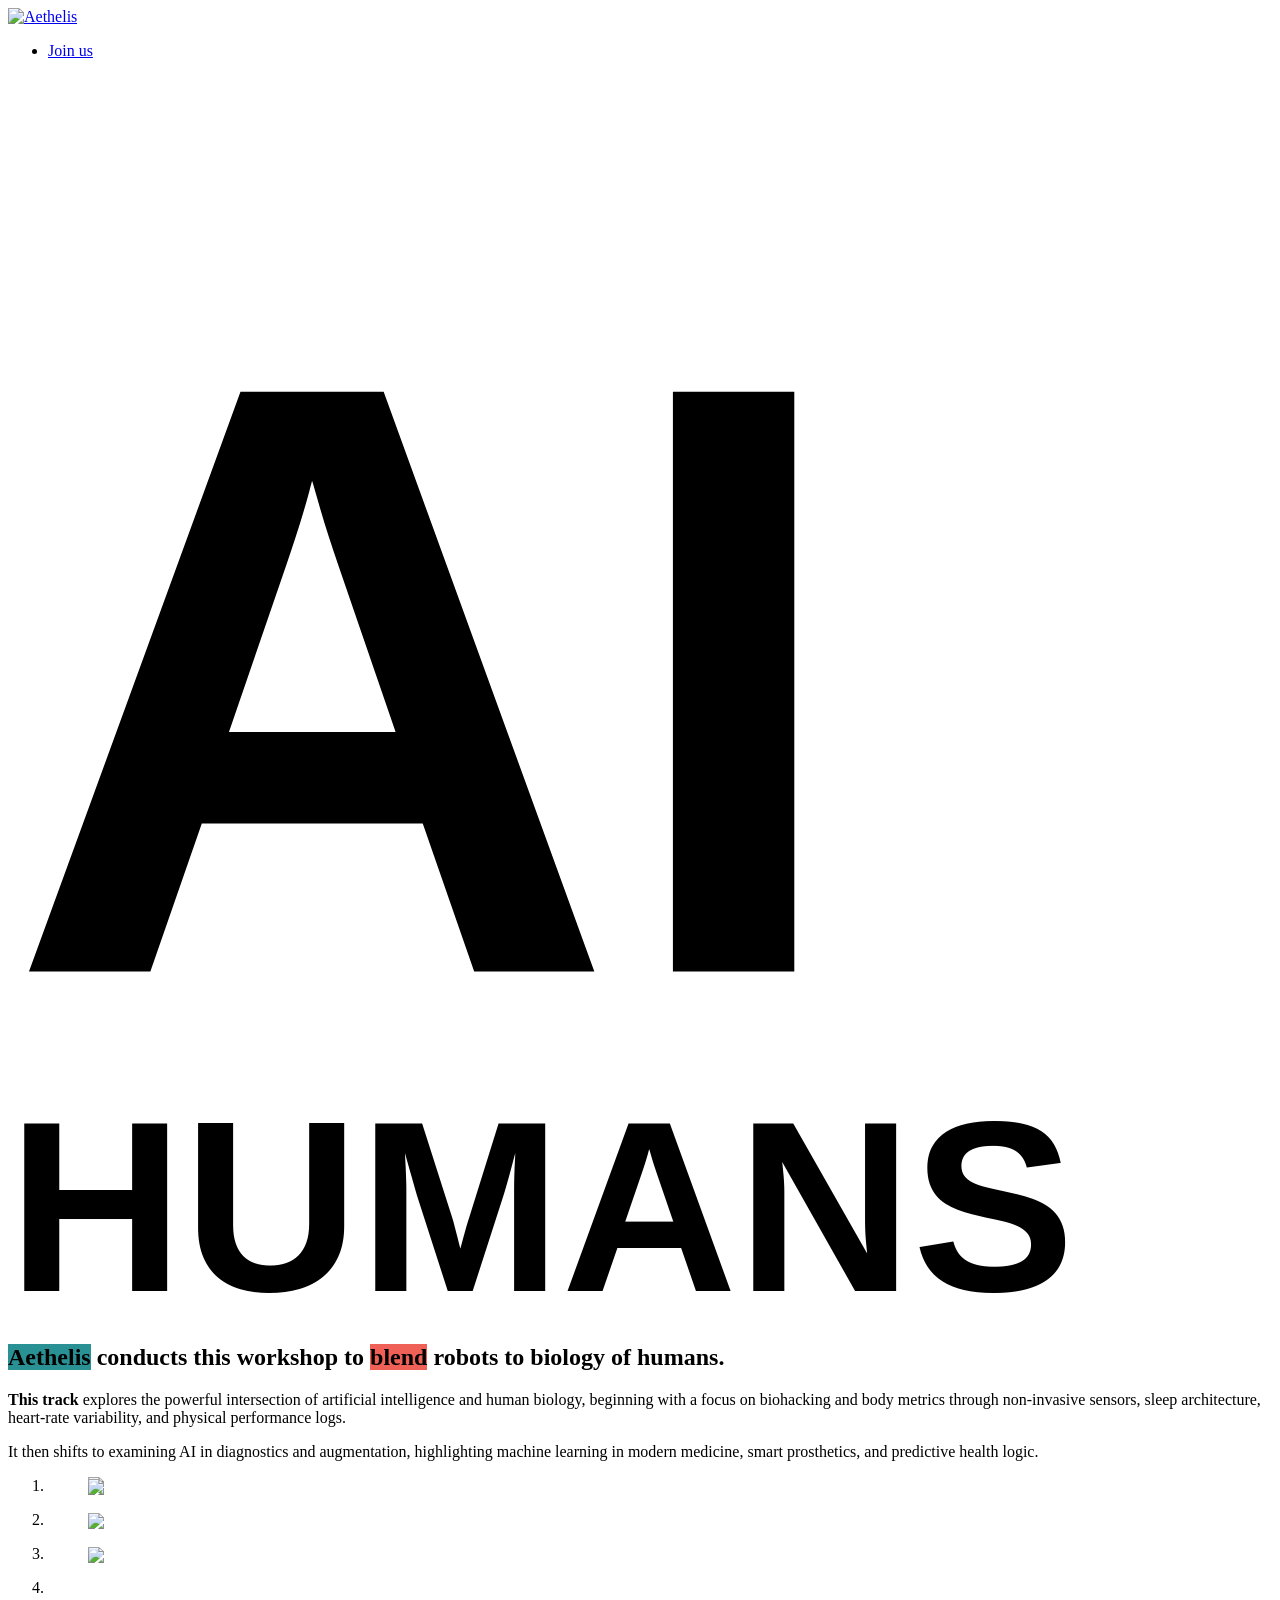
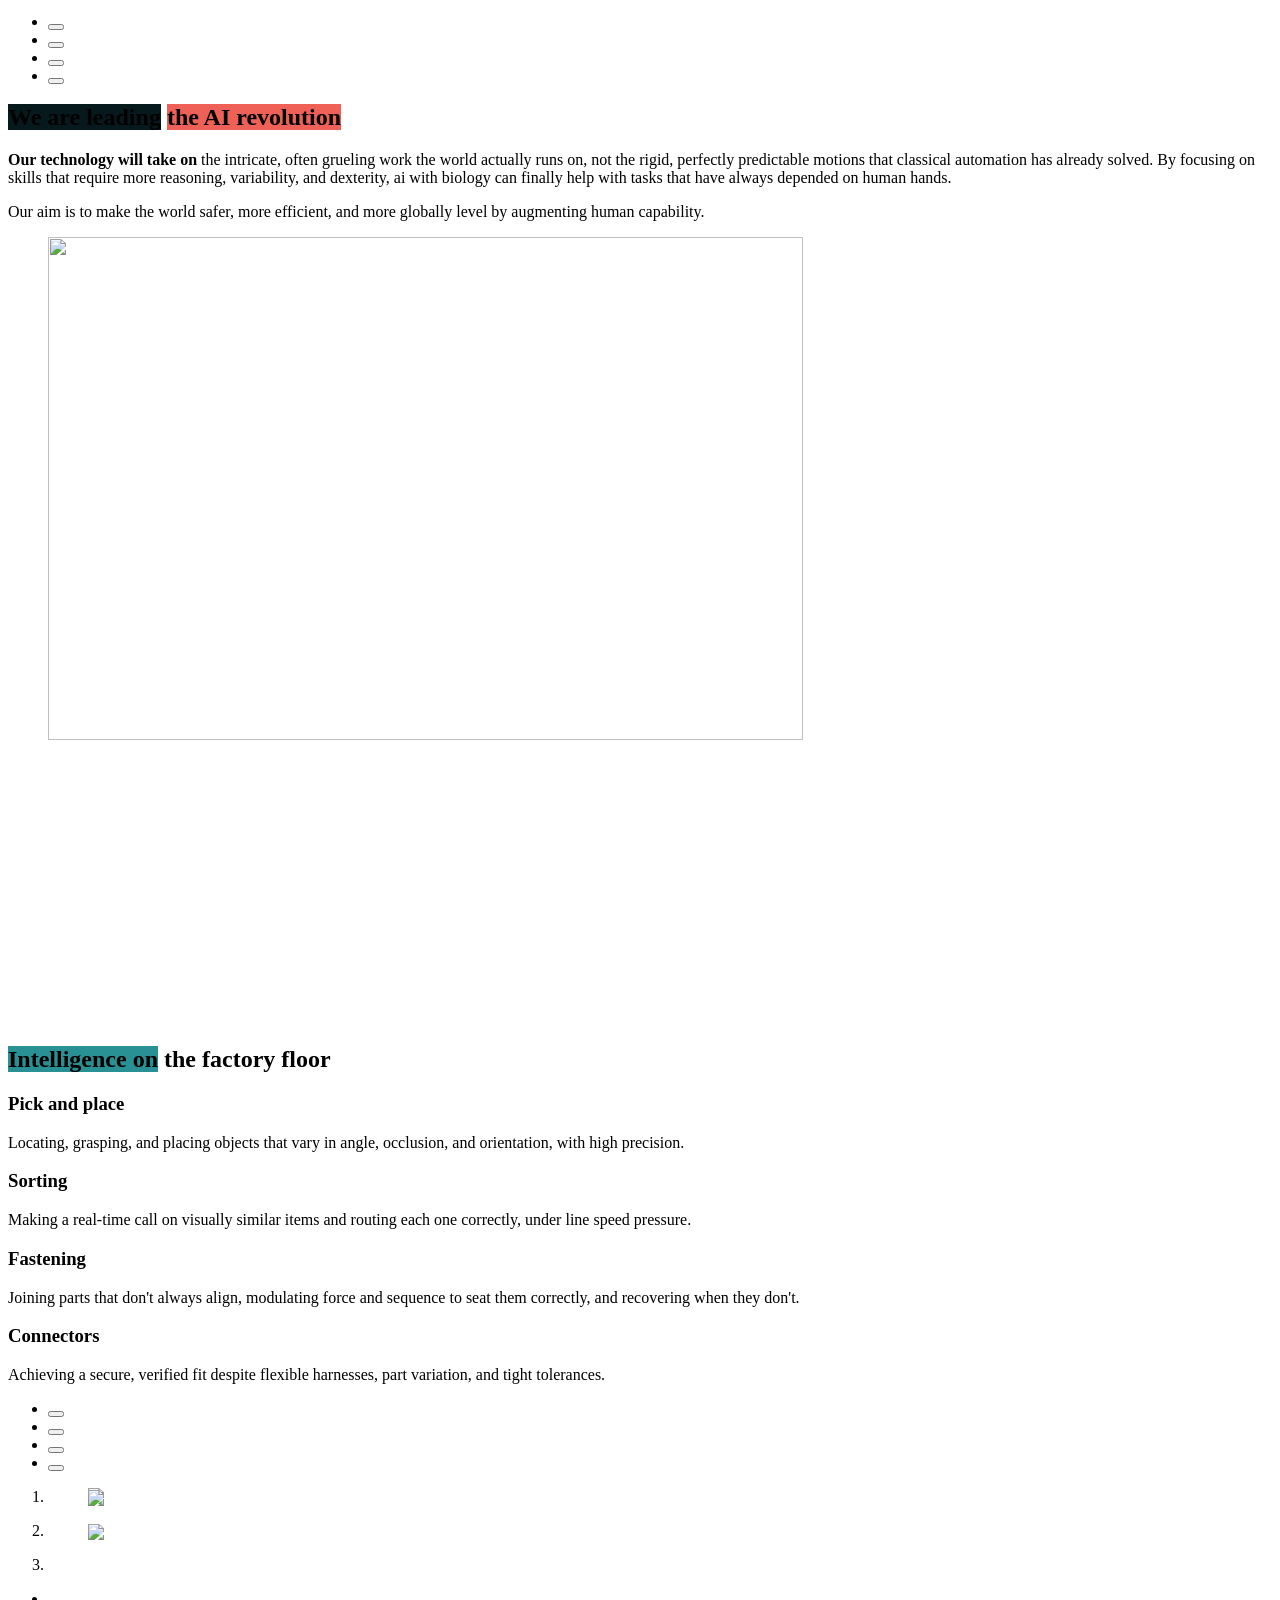
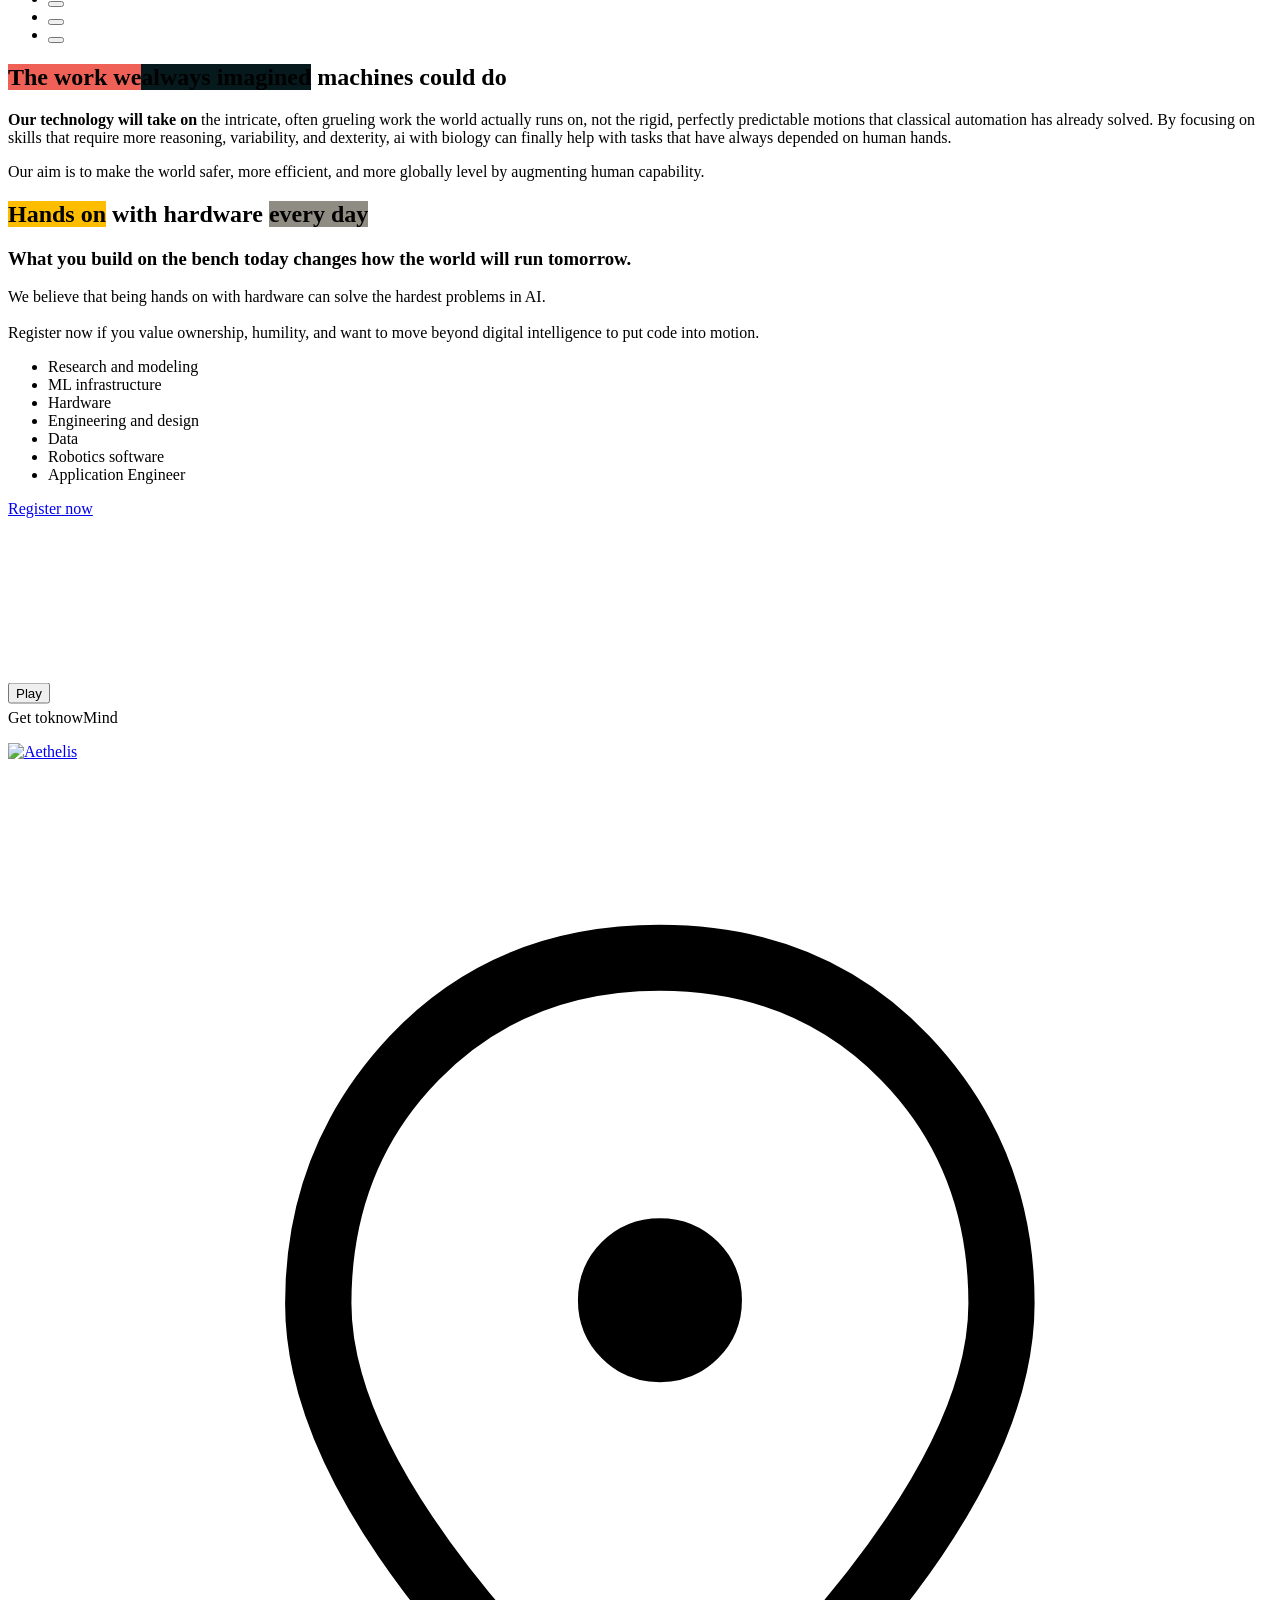
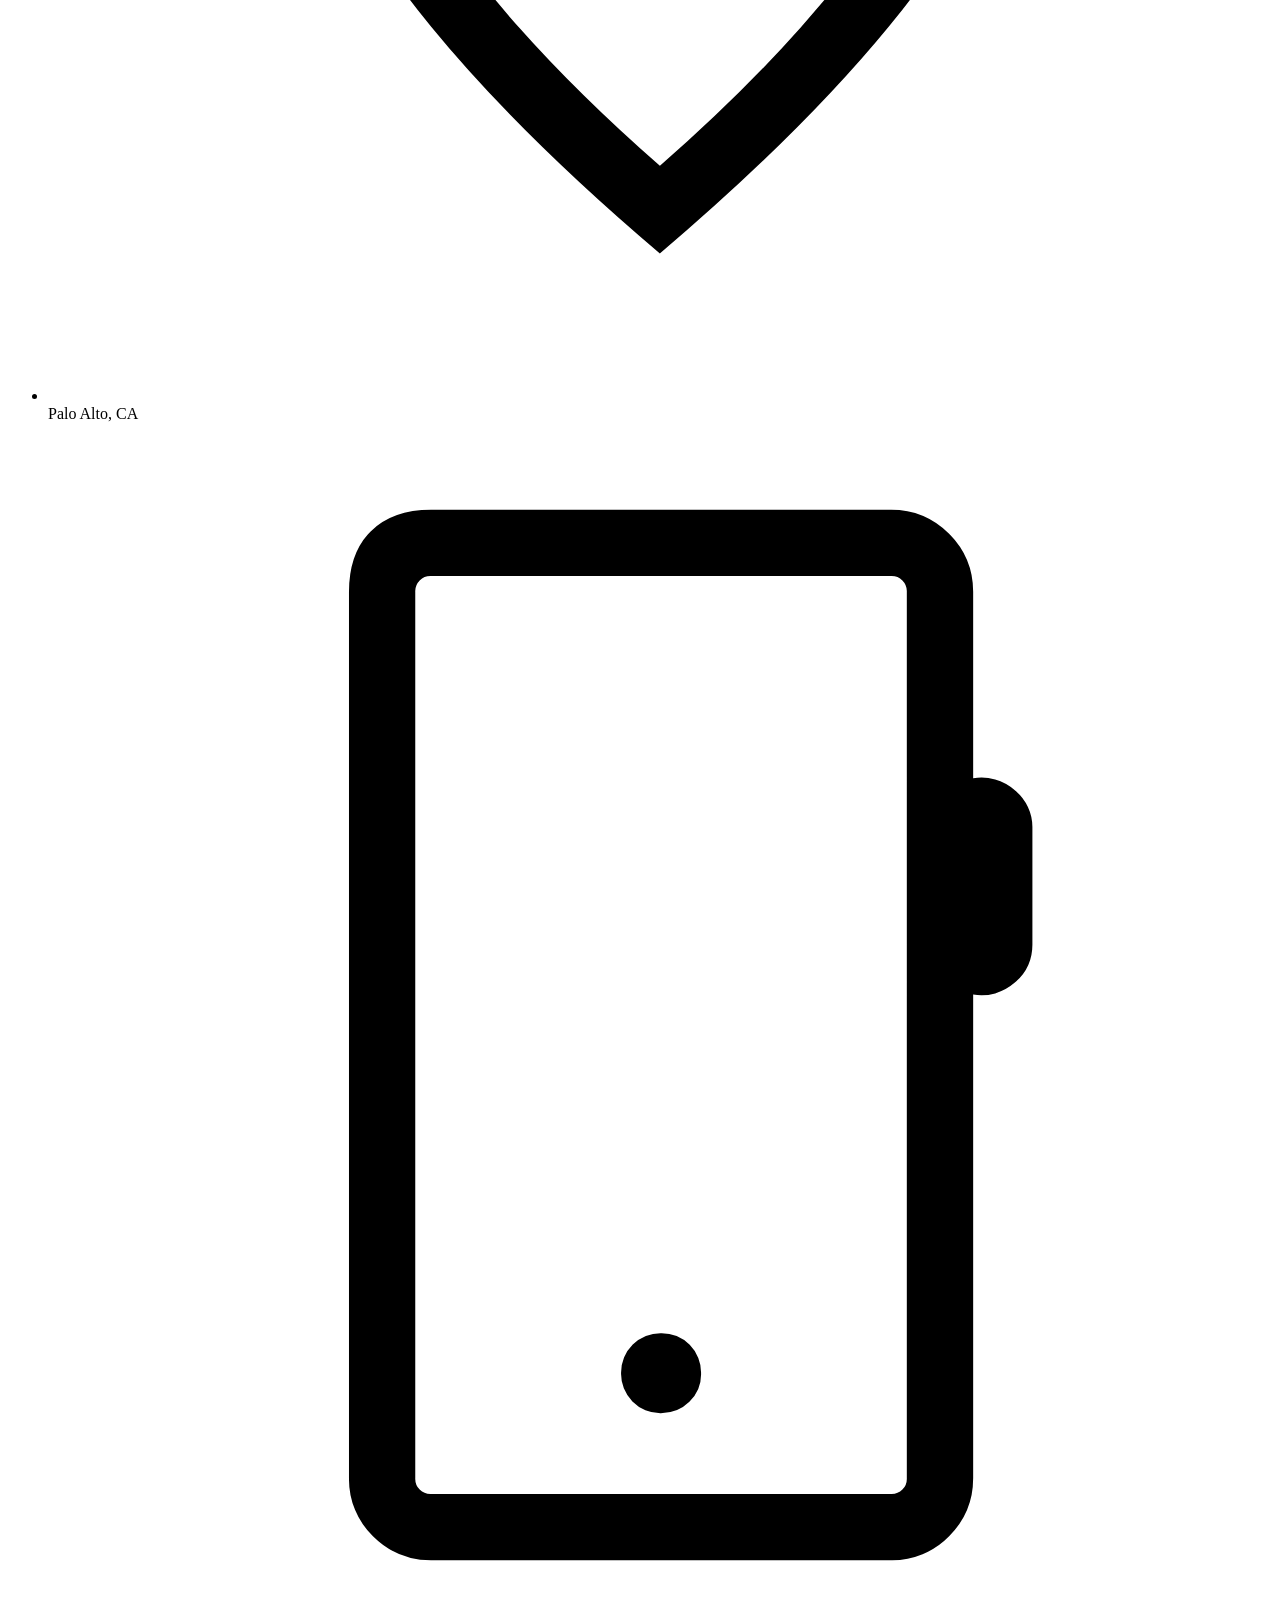
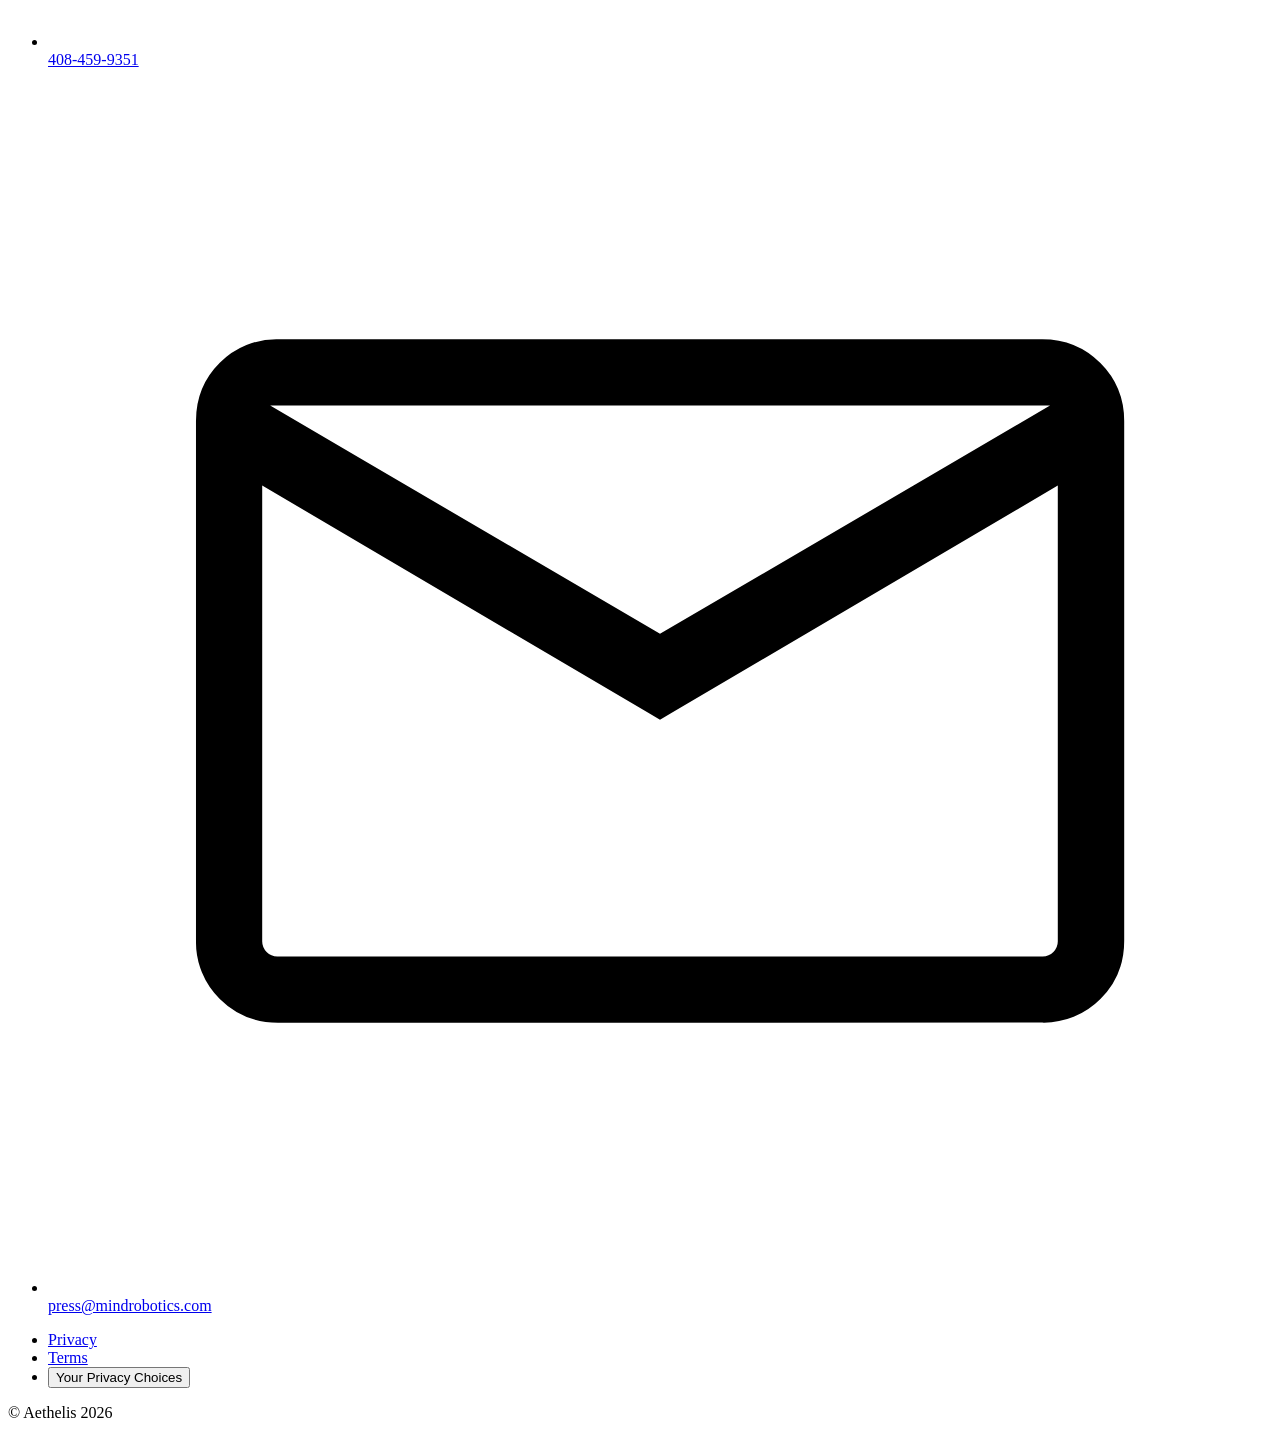
==== commit 7dbefc14: "Update index.html" ====
--- a/public/mindrobotics/index.html
+++ b/public/mindrobotics/index.html
@@ -68,12 +68,10 @@
             "id": "Cookiebot"
         }])
     </script><noscript><iframe src="about:blank" height="0" width="0" style="display:none;visibility:hidden"></iframe></noscript>
-    <header class="z-header px-gutter-outer gap-x-gutter-inner pointer-events-none fixed inset-x-0 top-0 flex items-start justify-between py-(--header-padding-block) transition-opacity delay-350 duration-350 ease-(--ease-in-out) motion-reduce:transition-none [[data-game=playing]_&amp;]:opacity-0 [[data-game=playing]_&amp;]:delay-0"><a class="pointer-events-auto" aria-label="Go to Aethelis home" href="/"><svg class="h-16 w-auto" viewBox="0 0 80 64" fill="none" xmlns="http://www.w3.org/2000/svg" aria-hidden="true"><path fill="currentcolor" d="M25.6 51.2V12.8C25.6 5.73 19.87 0 12.8 0S0 5.73 0 12.8v38.4C0 58.27 5.73 64 12.8 64s12.8-5.73 12.8-12.8Z"></path><path fill="currentcolor" d="M27.2 20.485c0 7.07 5.73 12.8 12.8 12.8s12.8-5.73 12.8-12.8-5.73-12.8-12.8-12.8-12.8 5.73-12.8 12.8Z"></path><path fill="currentcolor" d="M80 51.2V12.8C80 5.73 74.27 0 67.2 0c-7.069 0-12.8 5.73-12.8 12.8v38.4c0 7.07 5.731 12.8 12.8 12.8C74.27 64 80 58.27 80 51.2Z"></path></svg></a>
+    <header class="z-header px-gutter-outer gap-x-gutter-inner pointer-events-none fixed inset-x-0 top-0 flex items-start justify-between py-(--header-padding-block) transition-opacity delay-350 duration-350 ease-(--ease-in-out) motion-reduce:transition-none [[data-game=playing]_&amp;]:opacity-0 [[data-game=playing]_&amp;]:delay-0"><a class="pointer-events-auto" aria-label="Go to Aethelis home" href="/"><img src="/media/aethelis-mark.png" alt="Aethelis" class="h-12 w-auto object-contain" /></a>
         <nav>
             <ul class="tablet:gap-2 flex flex-wrap items-end justify-end gap-1">
                 <li><a href="/register" target="_blank" rel="noopener noreferrer" class="group grid-pile text-button bg-accent-primary h-10 w-fit cursor-pointer items-center overflow-clip rounded-full text-white [--outline-offset:var(--outline-offset-inset)] pointer-events-auto"><span class="pointer-events-none size-full -translate-x-full rounded-[inherit] transition-transform duration-600 ease-in-out group-hover:translate-x-0 motion-reduce:transition-none bg-accent-tertiary delay-0" aria-hidden="true"></span><span class="pointer-events-none size-full -translate-x-full rounded-[inherit] transition-transform duration-600 ease-in-out group-hover:translate-x-0 motion-reduce:transition-none bg-accent-secondary delay-50" aria-hidden="true"></span><span class="pointer-events-none size-full -translate-x-full rounded-[inherit] transition-transform duration-600 ease-in-out group-hover:translate-x-0 motion-reduce:transition-none bg-black delay-120" aria-hidden="true"></span><span class="relative justify-self-center px-4">Join us</span></a></li>
-                <li><button type="button" class="group grid-pile text-button bg-accent-primary h-10 w-fit cursor-pointer items-center overflow-clip rounded-full text-white [--outline-offset:var(--outline-offset-inset)] pointer-events-auto" aria-haspopup="dialog"
-                        aria-expanded="false"><span class="pointer-events-none size-full -translate-x-full rounded-[inherit] transition-transform duration-600 ease-in-out group-hover:translate-x-0 motion-reduce:transition-none bg-accent-tertiary delay-0" aria-hidden="true"></span><span class="pointer-events-none size-full -translate-x-full rounded-[inherit] transition-transform duration-600 ease-in-out group-hover:translate-x-0 motion-reduce:transition-none bg-accent-secondary delay-50" aria-hidden="true"></span><span class="pointer-events-none size-full -translate-x-full rounded-[inherit] transition-transform duration-600 ease-in-out group-hover:translate-x-0 motion-reduce:transition-none bg-black delay-120" aria-hidden="true"></span><span class="relative justify-self-center px-4">Contact</span></button></li>
             </ul>
         </nav>
     </header>
@@ -304,7 +302,7 @@
         </section>
         </div>
         <footer class="laptop:px-8 px-gutter-outer py-(--footer-padding-block)">
-            <div class="bg-grey-10 rounded-medium tablet:items-center tablet:px-7 tablet:py-3 laptop:gap-16 laptop:rounded-full laptop:px-8 laptop:py-4 flex items-start justify-between gap-4 p-6"><a aria-label="Go to Aethelis home" href="/"><svg class="h-8 w-auto" viewBox="0 0 80 64" fill="none" xmlns="http://www.w3.org/2000/svg" aria-hidden="true"><path fill="currentcolor" d="M25.6 51.2V12.8C25.6 5.73 19.87 0 12.8 0S0 5.73 0 12.8v38.4C0 58.27 5.73 64 12.8 64s12.8-5.73 12.8-12.8Z"></path><path fill="currentcolor" d="M27.2 20.485c0 7.07 5.73 12.8 12.8 12.8s12.8-5.73 12.8-12.8-5.73-12.8-12.8-12.8-12.8 5.73-12.8 12.8Z"></path><path fill="currentcolor" d="M80 51.2V12.8C80 5.73 74.27 0 67.2 0c-7.069 0-12.8 5.73-12.8 12.8v38.4c0 7.07 5.731 12.8 12.8 12.8C74.27 64 80 58.27 80 51.2Z"></path></svg></a>
+            <div class="bg-grey-10 rounded-medium tablet:items-center tablet:px-7 tablet:py-3 laptop:gap-16 laptop:rounded-full laptop:px-8 laptop:py-4 flex items-start justify-between gap-4 p-6"><a aria-label="Go to Aethelis home" href="/"><img src="/media/aethelis-mark.png" alt="Aethelis" class="h-8 w-auto object-contain" /></a>
                 <div
                     class="text-paragraph-small tablet:flex-row tablet:items-start tablet:gap-10 laptop:flex-1 laptop:items-center laptop:justify-between laptop:gap-4 flex flex-col gap-3">
                     <ul class="tablet:gap-2 laptop:flex-row laptop:gap-10 flex flex-col gap-3">
@@ -364,7 +362,7 @@
         self.__next_f.push([1, "19:I[42207,[\"/mindrobotics/_next/static/chunks/3skyng9dmb9ks.js?dpl=dpl_7nTjAhhVavNrifaCRWcMH2hjnTqU\",\"/mindrobotics/_next/static/chunks/00vqtpq6zjam1.js?dpl=dpl_7nTjAhhVavNrifaCRWcMH2hjnTqU\",\"/mindrobotics/_next/static/chunks/2_ffluc9h_gs3.js?dpl=dpl_7nTjAhhVavNrifaCRWcMH2hjnTqU\",\"/mindrobotics/_next/static/chunks/1bhdk57axtb8t.js?dpl=dpl_7nTjAhhVavNrifaCRWcMH2hjnTqU\",\"/mindrobotics/_next/static/chunks/28uz88c4ykhnp.js?dpl=dpl_7nTjAhhVavNrifaCRWcMH2hjnTqU\",\"/mindrobotics/_next/static/chunks/06uhb90j44am8.js?dpl=dpl_7nTjAhhVavNrifaCRWcMH2hjnTqU\"],\"LogoLink\"]\n1a:I[53797,[\"/mindrobotics/_next/static/chunks/3skyng9dmb9ks.js?dpl=dpl_7nTjAhhVavNrifaCRWcMH2hjnTqU\",\"/mindrobotics/_next/static/chunks/00vqtpq6zjam1.js?dpl=dpl_7nTjAhhVavNrifaCRWcMH2hjnTqU\",\"/mindrobotics/_next/static/chunks/2_ffluc9h_gs3.js?dpl=dpl_7nTjAhhVavNrifaCRWcMH2hjnTqU\",\"/mindrobotics/_next/static/chunks/1bhdk57axtb8t.js?dpl=dpl_7nTjAhhVavNrifaCRWcMH2hjnTqU\"],\"DialogContactProvider\"]\n1b:I[80545,[\"/mindrobotics/_next/static/chunks/3skyng9dmb9ks.js?dpl=dpl_7nTjAhhVavNrifaCRWcMH2hjnTqU\",\"/mindrobotics/_next/static/chunks/00vqtpq6zjam1.js?dpl=dpl_7nTjAhhVavNrifaCRWcMH2hjnTqU\",\"/mindrobotics/_next/static/chunks/2_ffluc9h_gs3.js?dpl=dpl_7nTjAhhVavNrifaCRWcMH2hjnTqU\",\"/mindrobotics/_next/static/chunks/1bhdk57axtb8t.js?dpl=dpl_7nTjAhhVavNrifaCRWcMH2hjnTqU\"],\"DialogContactTrigger\"]\n1c:I[20699,[\"/mindrobotics/_next/static/chunks/3skyng9dmb9ks.js?dpl=dpl_7nTjAhhVavNrifaCRWcMH2hjnTqU\",\"/mindrobotics/_next/static/chunks/00vqtpq6zjam1.js?dpl=dpl_7nTjAhhVavNrifaCRWcMH2hjnTqU\",\"/mindrobotics/_next/static/chunks/2_ffluc9h_gs3.js?dpl=dpl_7nTjAhhVavNrifaCRWcMH2hjnTqU\",\"/mindrobotics/_next/static/chunks/1bhdk57axtb8t.js?dpl=dpl_7nTjAhhVavNrifaCRWcMH2hjnTqU\"],\"DialogContactPanel\"]\n1d:I[65578,[\"/mindrobotics/_next/static/chunks/3skyng9dmb9ks.js?dpl=dpl_7nTjAhhVavNrifaCRWcMH2hjnTqU\",\"/mindrobotics/_next/static/chunks/00vqtpq6zjam1.js?dpl=dpl_7nTjAhhVavNrifaCRWcMH2hjnTqU\",\"/mindrobotics/_next/static/chunks/2_ffluc9h_gs3.js?dpl=dpl_7nTjAhhVavNrifaCRWcMH2hjnTqU\",\"/mindrobotics/_next/static/chunks/1bhdk57axtb8t.js?dpl=dpl_7nTjAhhVavNrifaCRWcMH2hjnTqU\",\"/mindrobotics/_next/static/chunks/2fert3tu7j5i6.js?dpl=dpl_7nTjAhhVavNrifaCRWcMH2hjnTqU\"],\"Pattern\"]\n1e:I[62197,[\"/mindrobotics/_next/static/chunks/3skyng9dmb9ks.js?dpl=dpl_7nTjAhhVavNrifaCRWcMH2hjnTqU\",\"/mindrobotics/_next/static/chunks/00vqtpq6zjam1.js?dpl=dpl_7nTjAhhVavNrifaCRWcMH2hjnTqU\",\"/mindrobotics/_next/static/chunks/2_ffluc9h_gs3.js?dpl=dpl_7nTjAhhVavNrifaCRWcMH2hjnTqU\",\"/mindrobotics/_next/static/chunks/1bhdk57axtb8t.js?dpl=dpl_7nTjAhhVavNrifaCRWcMH2hjnTqU\",\"/mindrobotics/_next/static/chunks/28uz88c4ykhnp.js?dpl=dpl_7nTjAhhVavNrifaCRWcMH2hjnTqU\",\"/mindrobotics/_next/static/chunks/06uhb90j44am8.js?dpl=dpl_7nTjAhhVavNrifaCRWcMH2hjnTqU\"],\"\"]\n"])
     </script>
     <script>
-        self.__next_f.push([1, "14:[\"$\",\"header\",null,{\"className\":\"z-header px-gutter-outer gap-x-gutter-inner pointer-events-none fixed inset-x-0 top-0 flex items-start justify-between py-(--header-padding-block) transition-opacity delay-350 duration-350 ease-(--ease-in-out) motion-reduce:transition-none [[data-game=playing]_\u0026]:opacity-0 [[data-game=playing]_\u0026]:delay-0\",\"children\":[[\"$\",\"$L19\",null,{\"className\":\"pointer-events-auto\",\"aria-label\":\"Go to Aethelis home\",\"children\":[\"$\",\"svg\",null,{\"className\":\"h-16 w-auto\",\"viewBox\":\"0 0 80 64\",\"fill\":\"none\",\"xmlns\":\"http://www.w3.org/2000/svg\",\"aria-hidden\":\"true\",\"children\":[[\"$\",\"path\",null,{\"fill\":\"currentcolor\",\"d\":\"M25.6 51.2V12.8C25.6 5.73 19.87 0 12.8 0S0 5.73 0 12.8v38.4C0 58.27 5.73 64 12.8 64s12.8-5.73 12.8-12.8Z\"}],[\"$\",\"path\",null,{\"fill\":\"currentcolor\",\"d\":\"M27.2 20.485c0 7.07 5.73 12.8 12.8 12.8s12.8-5.73 12.8-12.8-5.73-12.8-12.8-12.8-12.8 5.73-12.8 12.8Z\"}],[\"$\",\"path\",null,{\"fill\":\"currentcolor\",\"d\":\"M80 51.2V12.8C80 5.73 74.27 0 67.2 0c-7.069 0-12.8 5.73-12.8 12.8v38.4c0 7.07 5.731 12.8 12.8 12.8C74.27 64 80 58.27 80 51.2Z\"}]]}]}],[\"$\",\"nav\",null,{\"children\":[\"$\",\"ul\",null,{\"className\":\"tablet:gap-2 flex flex-wrap items-end justify-end gap-1\",\"children\":[[\"$\",\"li\",\"0\",{\"children\":[\"$\",\"a\",null,{\"ref\":\"$undefined\",\"href\":\"/register\",\"target\":\"_blank\",\"rel\":\"noopener noreferrer\",\"aria-disabled\":\"$undefined\",\"className\":\"group grid-pile text-button bg-accent-primary h-10 w-fit cursor-pointer items-center overflow-clip rounded-full text-white [--outline-offset:var(--outline-offset-inset)] pointer-events-auto\",\"children\":[[[\"$\",\"span\",\"0\",{\"className\":\"pointer-events-none size-full -translate-x-full rounded-[inherit] transition-transform duration-600 ease-in-out group-hover:translate-x-0 motion-reduce:transition-none bg-accent-tertiary delay-0\",\"aria-hidden\":\"true\"}],[\"$\",\"span\",\"1\",{\"className\":\"pointer-events-none size-full -translate-x-full rounded-[inherit] transition-transform duration-600 ease-in-out group-hover:translate-x-0 motion-reduce:transition-none bg-accent-secondary delay-50\",\"aria-hidden\":\"true\"}],[\"$\",\"span\",\"2\",{\"className\":\"pointer-events-none size-full -translate-x-full rounded-[inherit] transition-transform duration-600 ease-in-out group-hover:translate-x-0 motion-reduce:transition-none bg-black delay-120\",\"aria-hidden\":\"true\"}]],[\"$\",\"span\",null,{\"className\":\"relative justify-self-center px-4\",\"children\":\"Join us\"}]]}]}],[\"$\",\"li\",\"1\",{\"children\":[\"$\",\"$L1a\",null,{\"children\":[[\"$\",\"$L1b\",null,{\"aria-disabled\":\"$undefined\",\"className\":\"group grid-pile text-button bg-accent-primary h-10 w-fit cursor-pointer items-center overflow-clip rounded-full text-white [--outline-offset:var(--outline-offset-inset)] pointer-events-auto\",\"children\":[[[\"$\",\"span\",\"0\",{\"className\":\"pointer-events-none size-full -translate-x-full rounded-[inherit] transition-transform duration-600 ease-in-out group-hover:translate-x-0 motion-reduce:transition-none bg-accent-tertiary delay-0\",\"aria-hidden\":\"true\"}],[\"$\",\"span\",\"1\",{\"className\":\"pointer-events-none size-full -translate-x-full rounded-[inherit] transition-transform duration-600 ease-in-out group-hover:translate-x-0 motion-reduce:transition-none bg-accent-secondary delay-50\",\"aria-hidden\":\"true\"}],[\"$\",\"span\",\"2\",{\"className\":\"pointer-events-none size-full -translate-x-full rounded-[inherit] transition-transform duration-600 ease-in-out group-hover:translate-x-0 motion-reduce:transition-none bg-black delay-120\",\"aria-hidden\":\"true\"}]],[\"$\",\"span\",null,{\"className\":\"relative justify-self-center px-4\",\"children\":\"Contact\"}]]}],[\"$\",\"$L1c\",null,{\"address\":\"Palo Alto, CA\",\"phone\":{\"label\":\"408-459-9351\",\"link\":{\"href\":\"tel:+14084599351\",\"isExternal\":true}},\"email\":{\"label\":\"press@mindrobotics.com\",\"link\":{\"href\":\"mailto:press@mindrobotics.com\",\"isExternal\":true}},\"title\":\"Contact us\",\"addressLabel\":\"Address\",\"phoneNumberLabel\":\"Phone number\",\"emailLabel\":\"Email\",\"sendEmailLabel\":\"Send email\",\"copyAddressLabel\":\"Copy Address\",\"copyAddressCopiedLabel\":\"Copied!\",\"closeLabel\":\"Close\"}]]}]}]]}]}]]}]\n"])
+        self.__next_f.push([1, "14:[\"$\",\"header\",null,{\"className\":\"z-header px-gutter-outer gap-x-gutter-inner pointer-events-none fixed inset-x-0 top-0 flex items-start justify-between py-(--header-padding-block) transition-opacity delay-350 duration-350 ease-(--ease-in-out) motion-reduce:transition-none [[data-game=playing]_\u0026]:opacity-0 [[data-game=playing]_\u0026]:delay-0\",\"children\":[[\"$\",\"$L19\",null,{\"className\":\"pointer-events-auto\",\"aria-label\":\"Go to Aethelis home\",\"children\":[\"$\",\"img\",null,{\"src\":\"/aethelis-logo.png\",\"alt\":\"Aethelis\",\"className\":\"h-12 w-auto object-contain\"}]}],[\"$\",\"nav\",null,{\"children\":[\"$\",\"ul\",null,{\"className\":\"tablet:gap-2 flex flex-wrap items-end justify-end gap-1\",\"children\":[[\"$\",\"li\",\"0\",{\"children\":[\"$\",\"a\",null,{\"ref\":\"$undefined\",\"href\":\"/register\",\"target\":\"_blank\",\"rel\":\"noopener noreferrer\",\"aria-disabled\":\"$undefined\",\"className\":\"group grid-pile text-button bg-accent-primary h-10 w-fit cursor-pointer items-center overflow-clip rounded-full text-white [--outline-offset:var(--outline-offset-inset)] pointer-events-auto\",\"children\":[[[\"$\",\"span\",\"0\",{\"className\":\"pointer-events-none size-full -translate-x-full rounded-[inherit] transition-transform duration-600 ease-in-out group-hover:translate-x-0 motion-reduce:transition-none bg-accent-tertiary delay-0\",\"aria-hidden\":\"true\"}],[\"$\",\"span\",\"1\",{\"className\":\"pointer-events-none size-full -translate-x-full rounded-[inherit] transition-transform duration-600 ease-in-out group-hover:translate-x-0 motion-reduce:transition-none bg-accent-secondary delay-50\",\"aria-hidden\":\"true\"}],[\"$\",\"span\",\"2\",{\"className\":\"pointer-events-none size-full -translate-x-full rounded-[inherit] transition-transform duration-600 ease-in-out group-hover:translate-x-0 motion-reduce:transition-none bg-black delay-120\",\"aria-hidden\":\"true\"}]],[\"$\",\"span\",null,{\"className\":\"relative justify-self-center px-4\",\"children\":\"Join us\"}]]}]}]}]}]}]]}]\n"])
     </script>
     <script>
         self.__next_f.push([1, "15:[\"$\",\"main\",null,{\"className\":\"relative flex min-h-svh flex-col\",\"children\":[[\"$\",\"$L1d\",null,{\"seed\":1}],[\"$\",\"div\",null,{\"className\":\"layout-grid tablet:pb-(--footer-padding-block) grow content-center pt-(--header-height)\",\"children\":[\"$\",\"div\",null,{\"className\":\"tablet:col-span-8 tablet:col-start-3 laptop:col-span-6 laptop:col-start-4 laptop:gap-10 col-span-6 col-start-1 flex flex-col items-start gap-8\",\"children\":[[\"$\",\"h1\",null,{\"className\":\"text-heading-1\",\"children\":\"Page not found\"}],[\"$\",\"p\",null,{\"className\":\"text-paragraph-large laptop:max-w-150\",\"children\":\"Page not found\"}],[\"$\",\"$L1e\",null,{\"ref\":\"$undefined\",\"href\":\"/\",\"aria-disabled\":\"$undefined\",\"className\":\"group grid-pile text-button bg-accent-primary h-10 w-fit cursor-pointer items-center overflow-clip rounded-full text-white [--outline-offset:var(--outline-offset-inset)]\",\"children\":[[[\"$\",\"span\",\"0\",{\"className\":\"pointer-events-none size-full -translate-x-full rounded-[inherit] transition-transform duration-600 ease-in-out group-hover:translate-x-0 motion-reduce:transition-none bg-accent-tertiary delay-0\",\"aria-hidden\":\"true\"}],[\"$\",\"span\",\"1\",{\"className\":\"pointer-events-none size-full -translate-x-full rounded-[inherit] transition-transform duration-600 ease-in-out group-hover:translate-x-0 motion-reduce:transition-none bg-accent-secondary delay-50\",\"aria-hidden\":\"true\"}],[\"$\",\"span\",\"2\",{\"className\":\"pointer-events-none size-full -translate-x-full rounded-[inherit] transition-transform duration-600 ease-in-out group-hover:translate-x-0 motion-reduce:transition-none bg-black delay-120\",\"aria-hidden\":\"true\"}]],[\"$\",\"span\",null,{\"className\":\"relative justify-self-center px-4\",\"children\":\"Go home\"}]]}]]}]}],\"$L1f\"]}]\n"])
@@ -419,4 +417,4 @@
     </script>
 </body>
 
-</html>+</html>
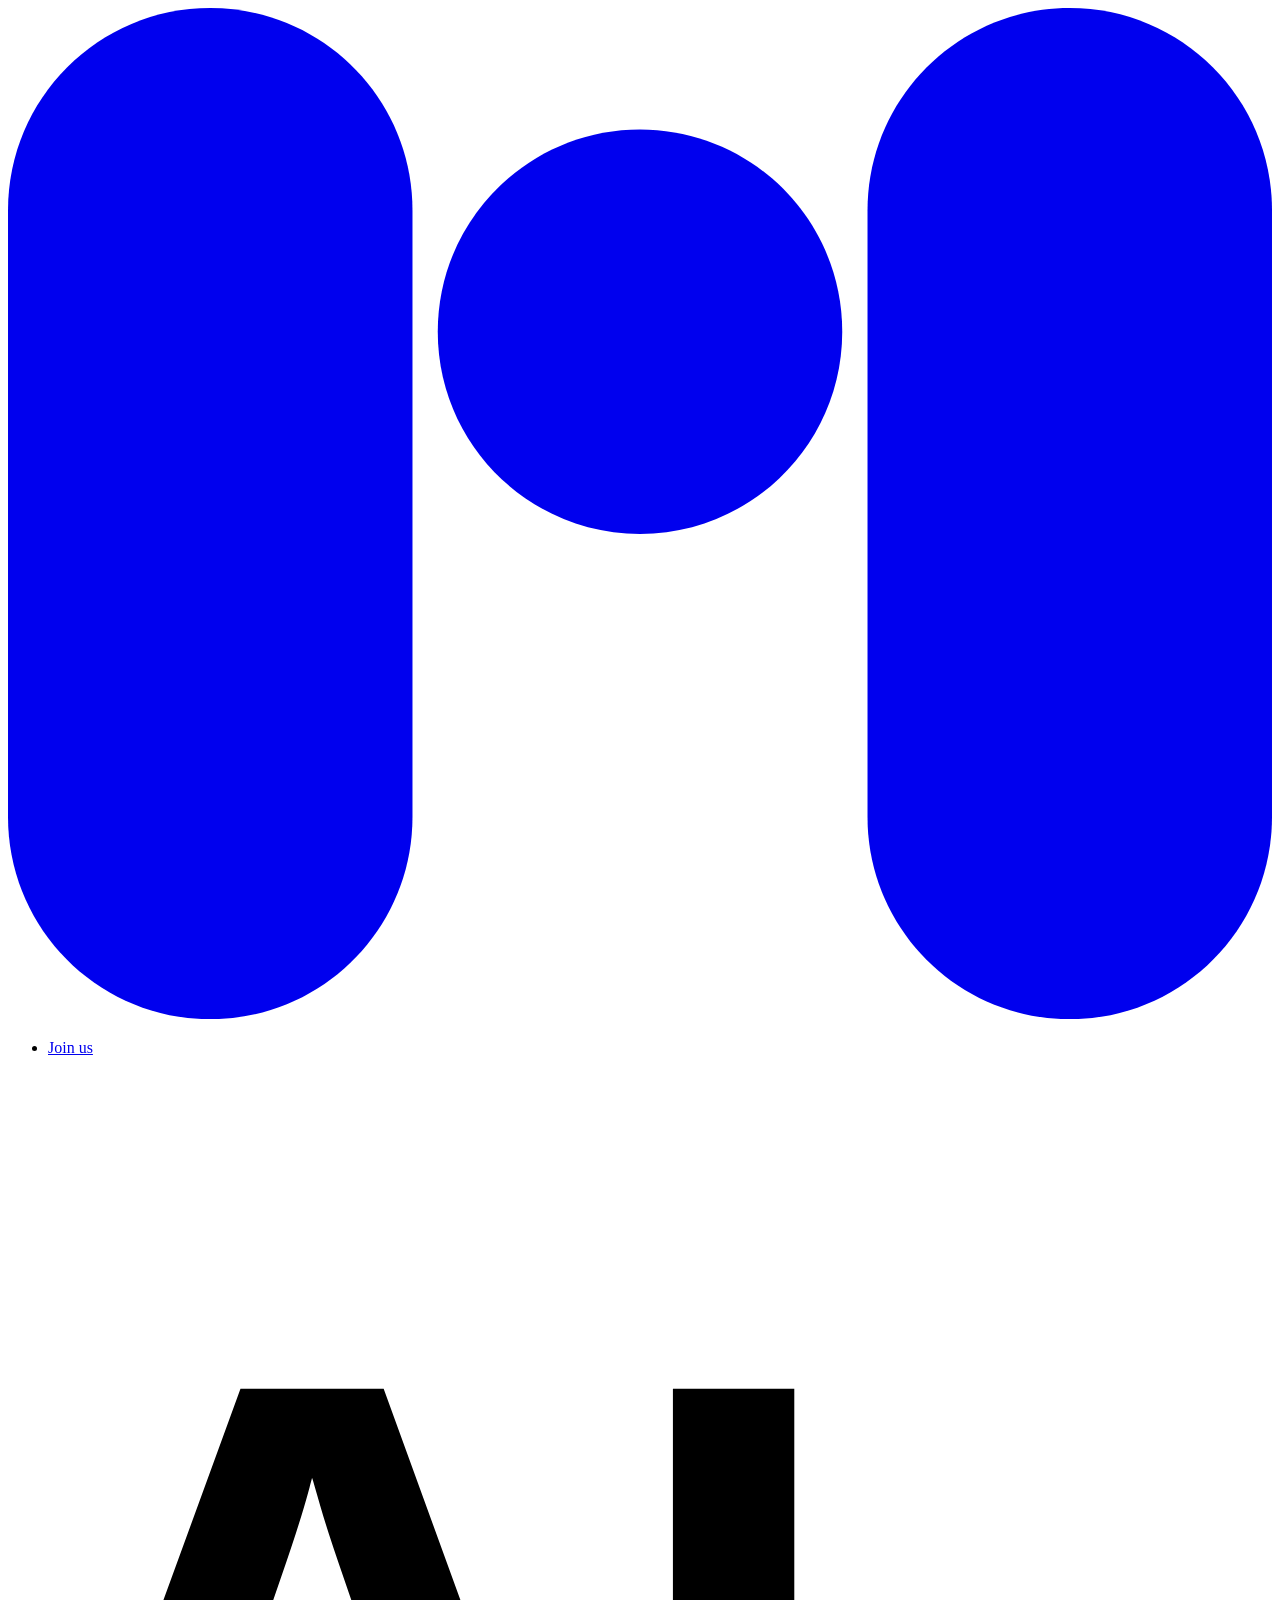
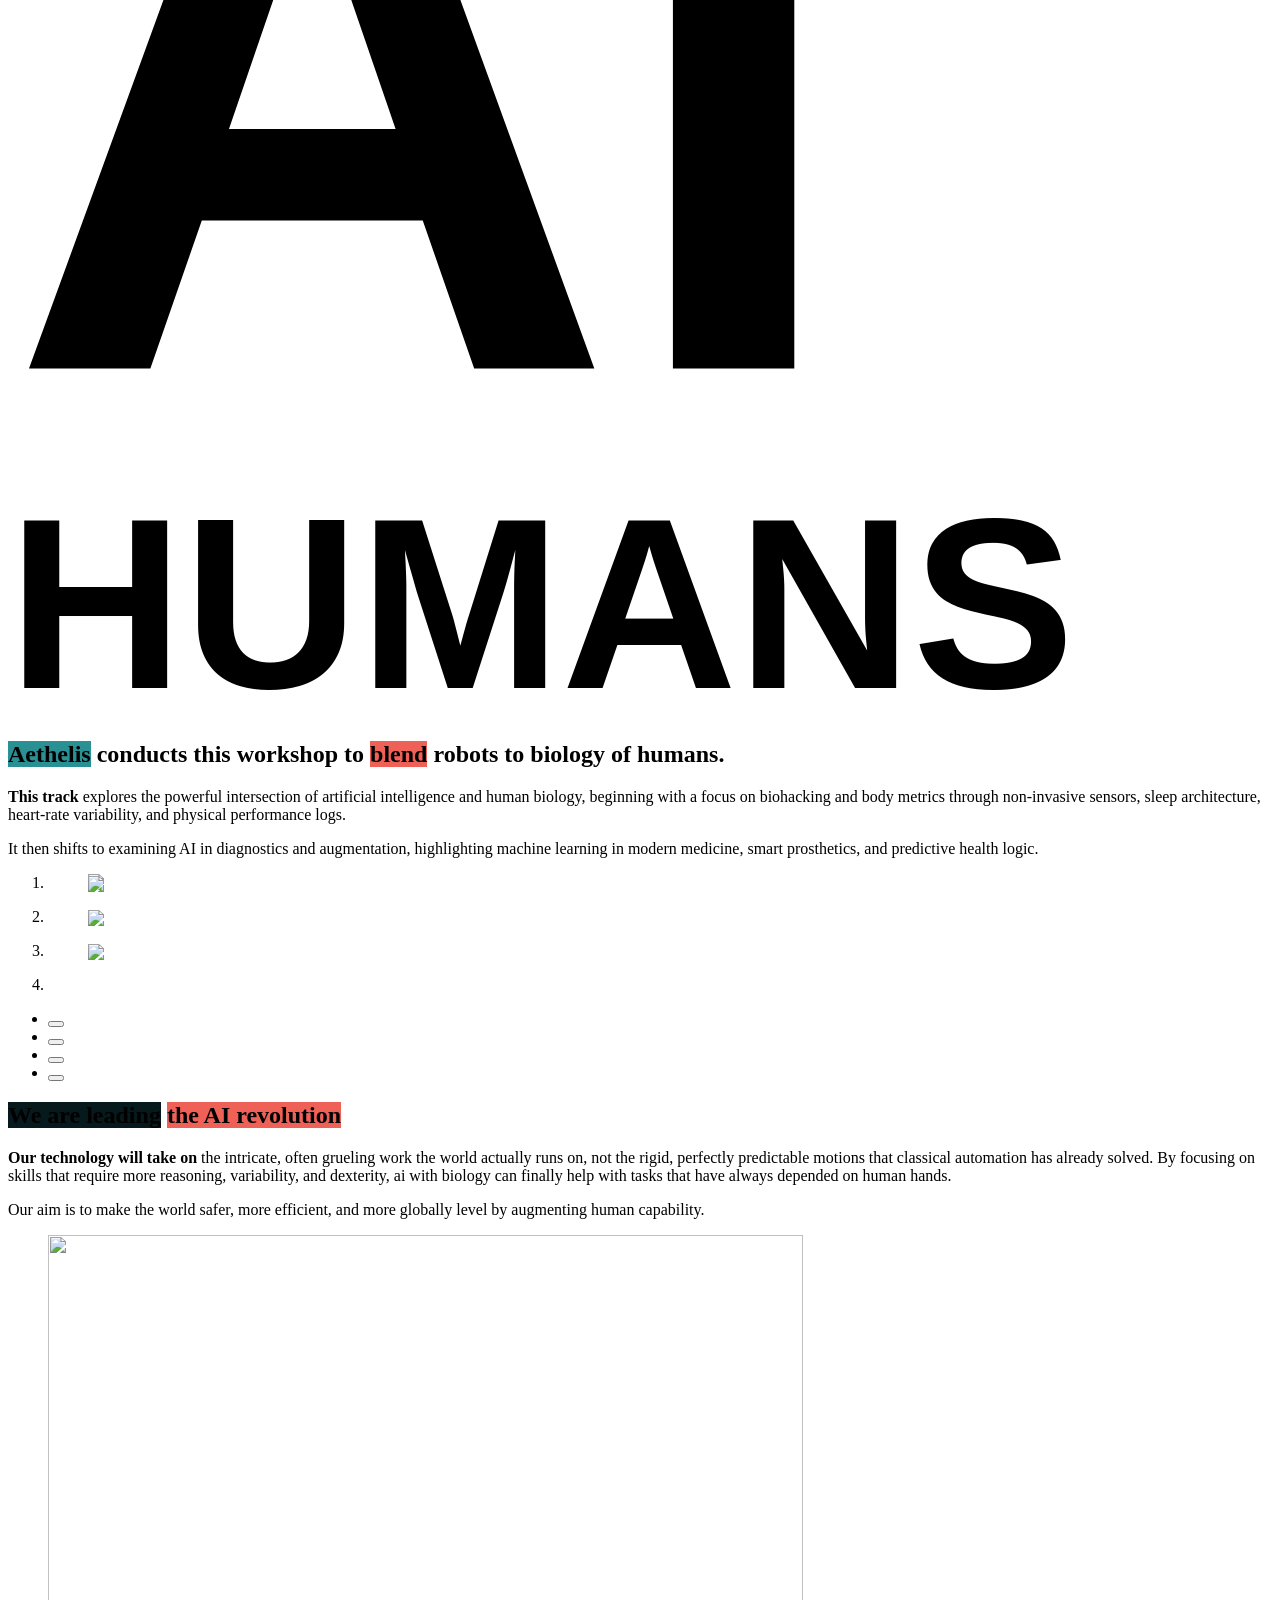
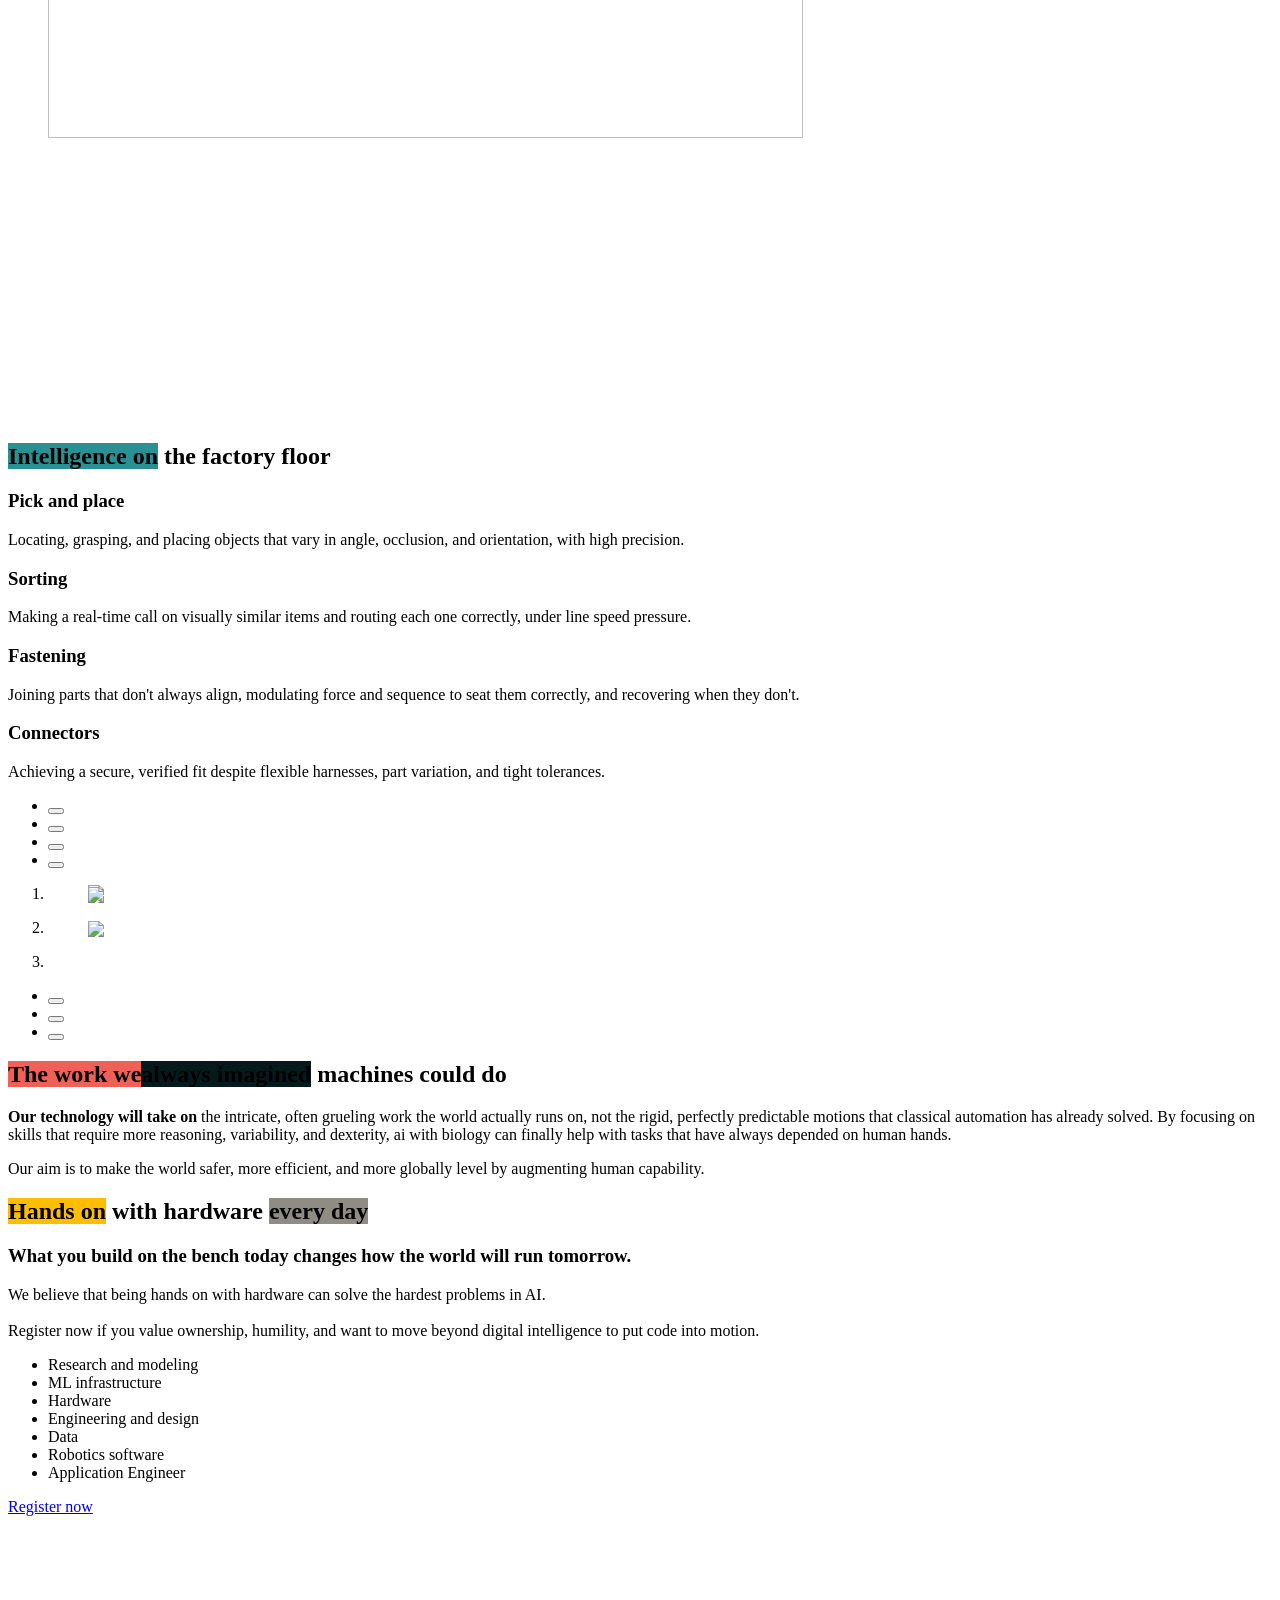
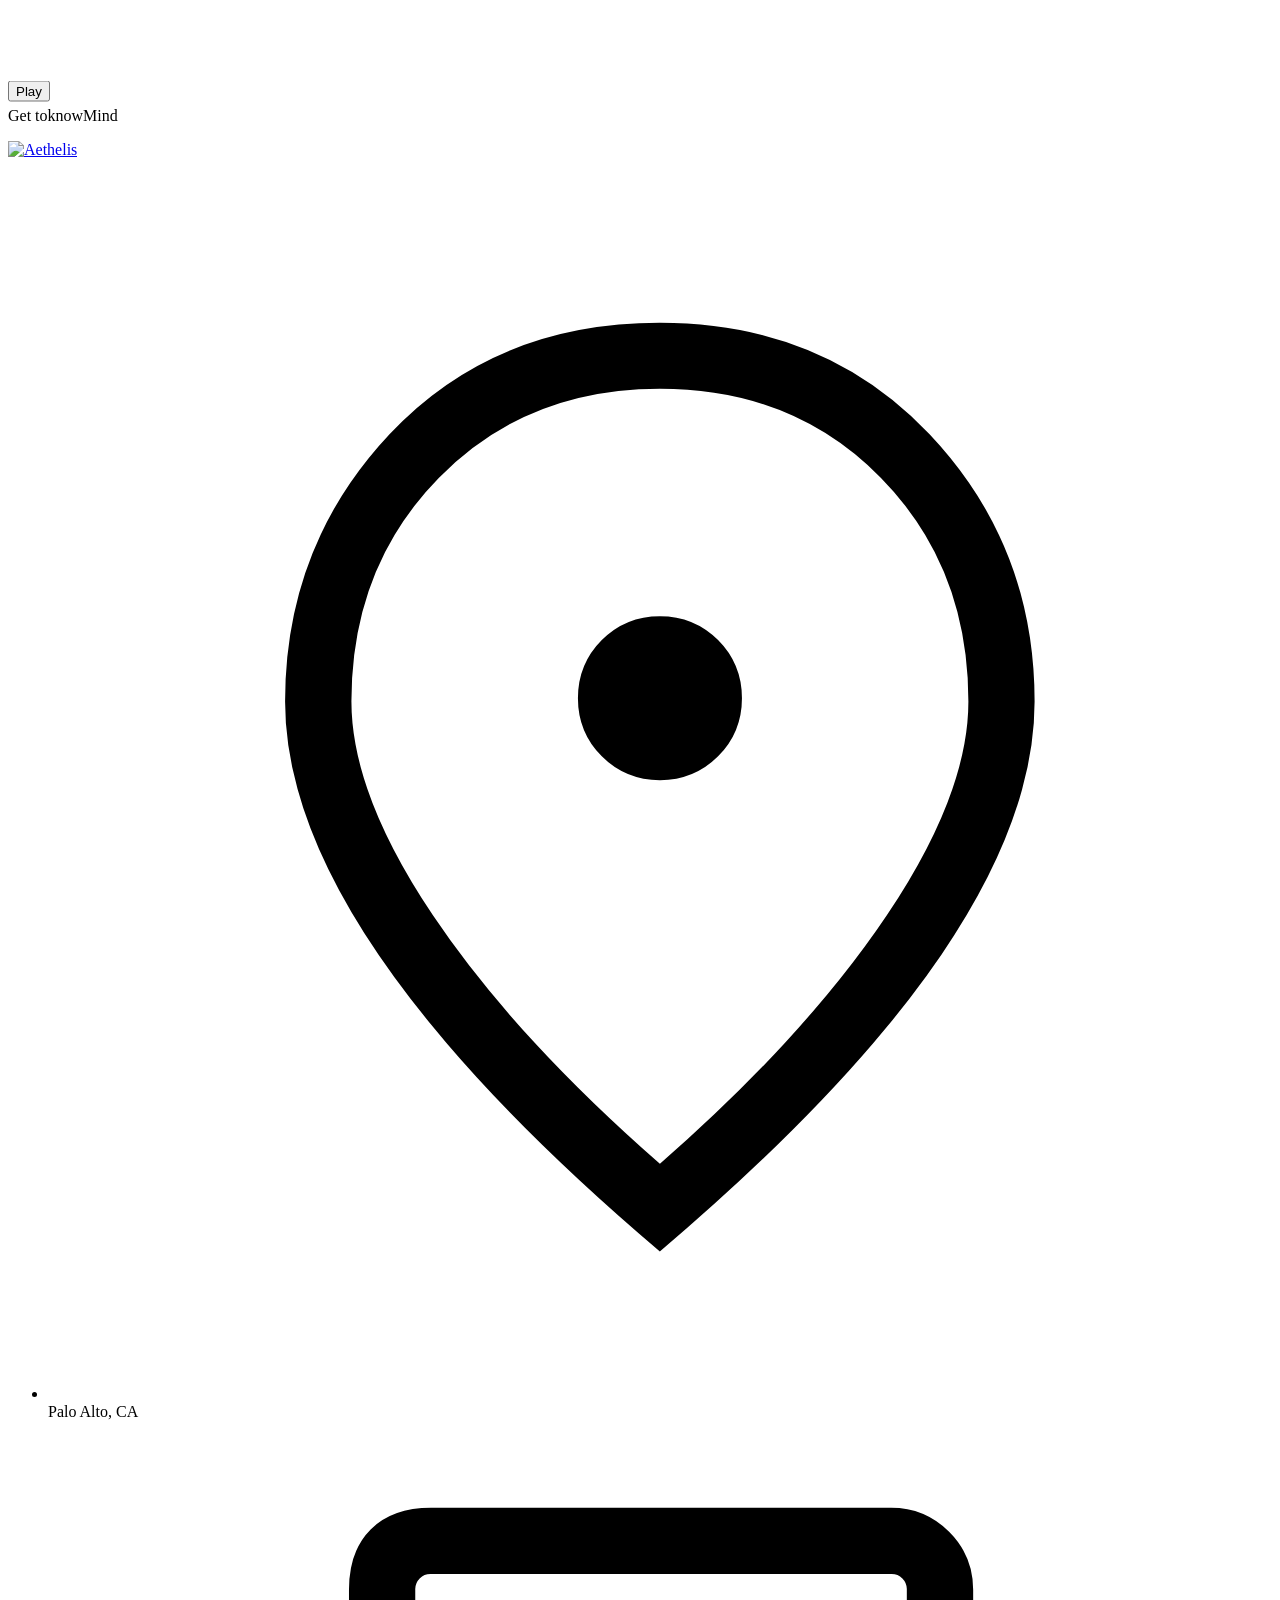
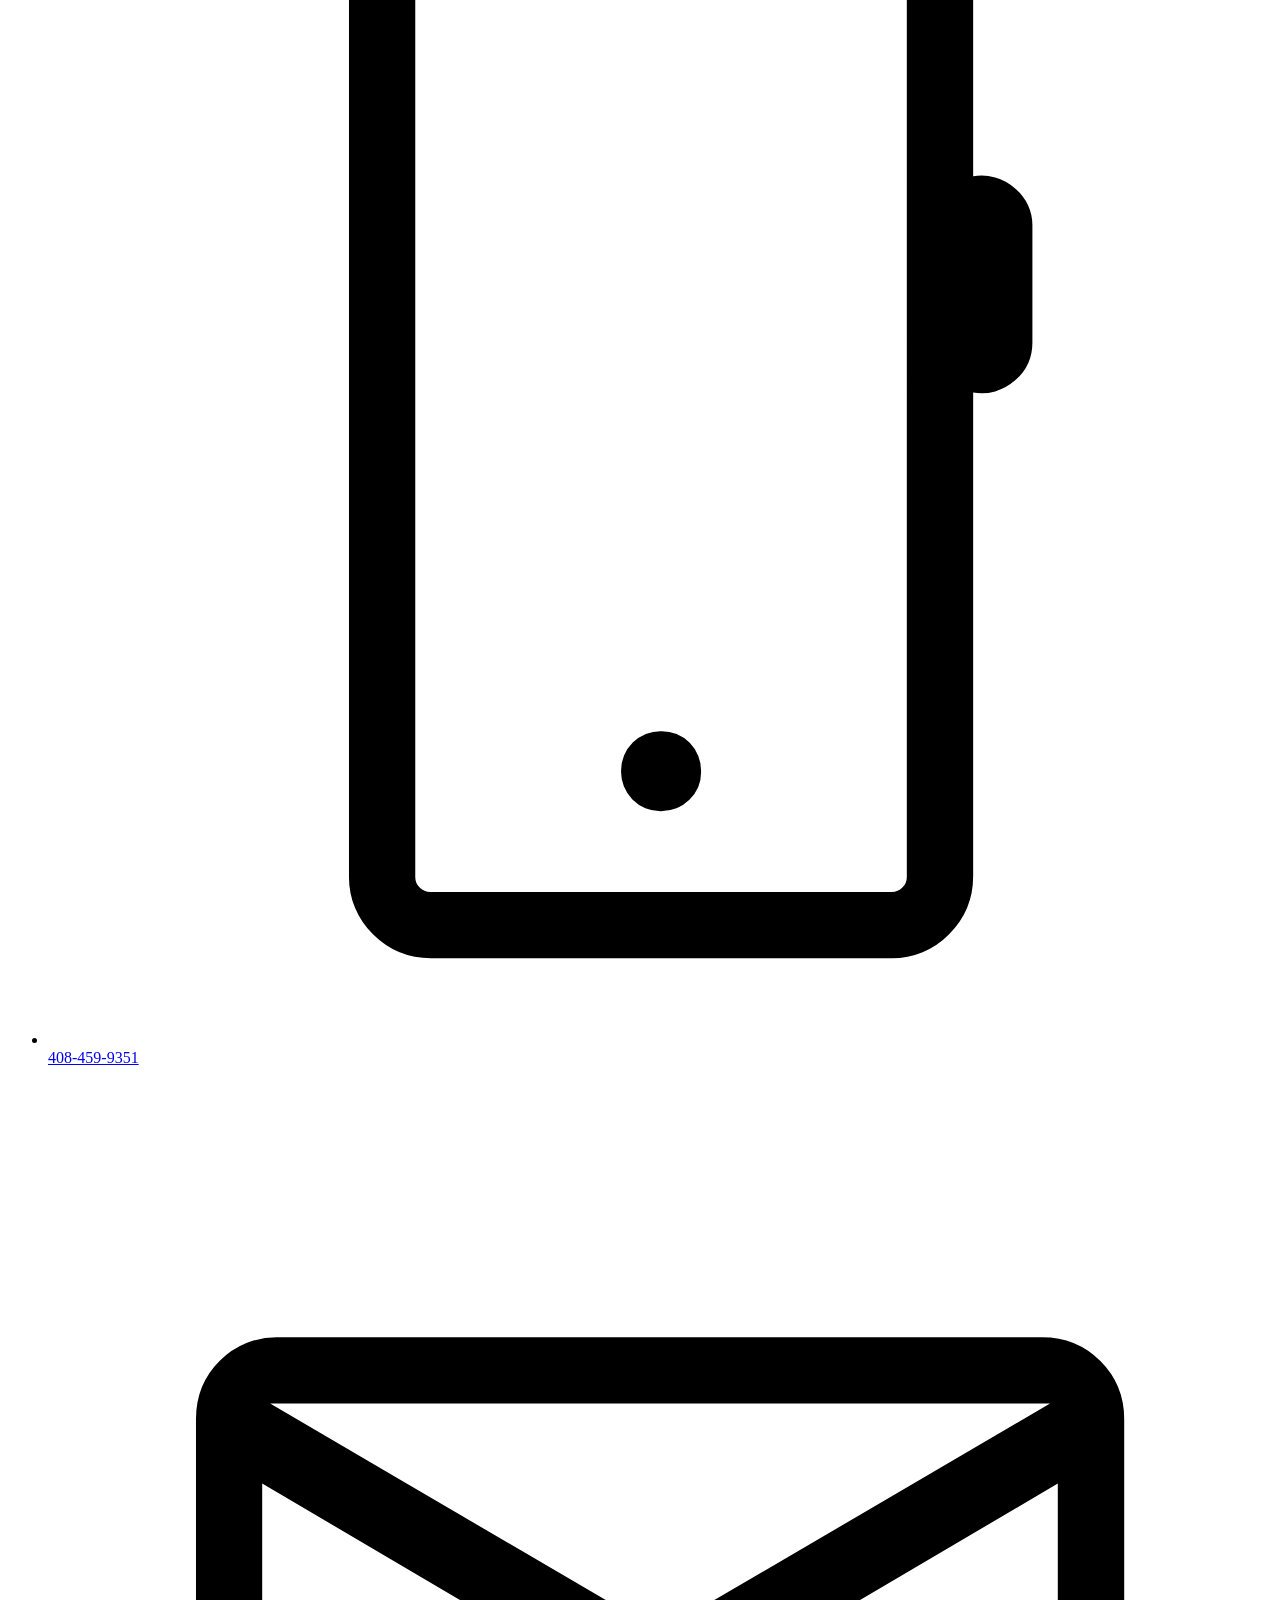
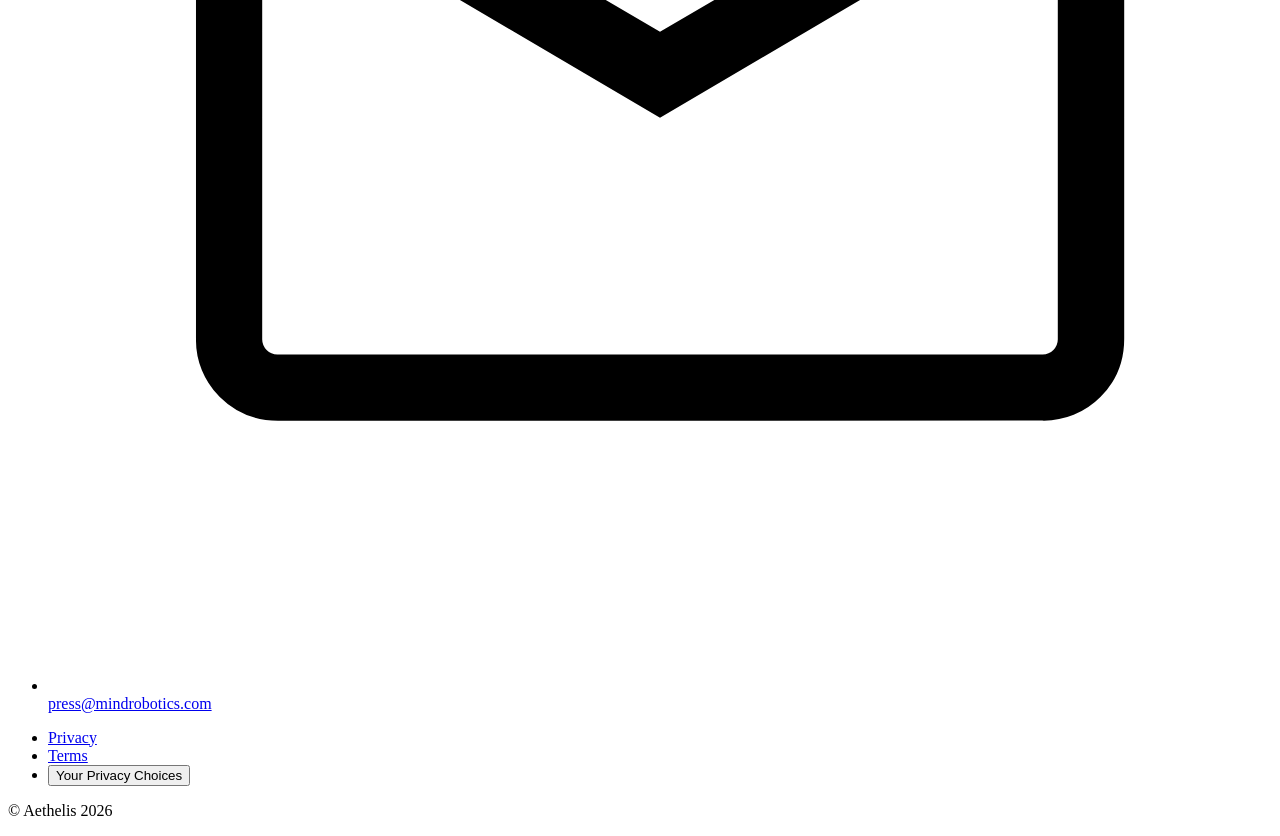
==== commit 5a6ca429: "Update index.html" ====
--- a/public/mindrobotics/index.html
+++ b/public/mindrobotics/index.html
@@ -68,7 +68,7 @@
             "id": "Cookiebot"
         }])
     </script><noscript><iframe src="about:blank" height="0" width="0" style="display:none;visibility:hidden"></iframe></noscript>
-    <header class="z-header px-gutter-outer gap-x-gutter-inner pointer-events-none fixed inset-x-0 top-0 flex items-start justify-between py-(--header-padding-block) transition-opacity delay-350 duration-350 ease-(--ease-in-out) motion-reduce:transition-none [[data-game=playing]_&amp;]:opacity-0 [[data-game=playing]_&amp;]:delay-0"><a class="pointer-events-auto" aria-label="Go to Aethelis home" href="/"><img src="/media/aethelis-mark.png" alt="Aethelis" class="h-12 w-auto object-contain" /></a>
+    <header class="z-header px-gutter-outer gap-x-gutter-inner pointer-events-none fixed inset-x-0 top-0 flex items-start justify-between py-(--header-padding-block) transition-opacity delay-350 duration-350 ease-(--ease-in-out) motion-reduce:transition-none [[data-game=playing]_&amp;]:opacity-0 [[data-game=playing]_&amp;]:delay-0"><a class="pointer-events-auto" aria-label="Go to Aethelis home" href="/"><svg class="h-16 w-auto" viewBox="0 0 80 64" fill="none" xmlns="http://www.w3.org/2000/svg" aria-hidden="true"><path fill="currentcolor" d="M25.6 51.2V12.8C25.6 5.73 19.87 0 12.8 0S0 5.73 0 12.8v38.4C0 58.27 5.73 64 12.8 64s12.8-5.73 12.8-12.8Z"></path><path fill="currentcolor" d="M27.2 20.485c0 7.07 5.73 12.8 12.8 12.8s12.8-5.73 12.8-12.8-5.73-12.8-12.8-12.8-12.8 5.73-12.8 12.8Z"></path><path fill="currentcolor" d="M80 51.2V12.8C80 5.73 74.27 0 67.2 0c-7.069 0-12.8 5.73-12.8 12.8v38.4c0 7.07 5.731 12.8 12.8 12.8C74.27 64 80 58.27 80 51.2Z"></path></svg></a>
         <nav>
             <ul class="tablet:gap-2 flex flex-wrap items-end justify-end gap-1">
                 <li><a href="/register" target="_blank" rel="noopener noreferrer" class="group grid-pile text-button bg-accent-primary h-10 w-fit cursor-pointer items-center overflow-clip rounded-full text-white [--outline-offset:var(--outline-offset-inset)] pointer-events-auto"><span class="pointer-events-none size-full -translate-x-full rounded-[inherit] transition-transform duration-600 ease-in-out group-hover:translate-x-0 motion-reduce:transition-none bg-accent-tertiary delay-0" aria-hidden="true"></span><span class="pointer-events-none size-full -translate-x-full rounded-[inherit] transition-transform duration-600 ease-in-out group-hover:translate-x-0 motion-reduce:transition-none bg-accent-secondary delay-50" aria-hidden="true"></span><span class="pointer-events-none size-full -translate-x-full rounded-[inherit] transition-transform duration-600 ease-in-out group-hover:translate-x-0 motion-reduce:transition-none bg-black delay-120" aria-hidden="true"></span><span class="relative justify-self-center px-4">Join us</span></a></li>
@@ -362,7 +362,7 @@
         self.__next_f.push([1, "19:I[42207,[\"/mindrobotics/_next/static/chunks/3skyng9dmb9ks.js?dpl=dpl_7nTjAhhVavNrifaCRWcMH2hjnTqU\",\"/mindrobotics/_next/static/chunks/00vqtpq6zjam1.js?dpl=dpl_7nTjAhhVavNrifaCRWcMH2hjnTqU\",\"/mindrobotics/_next/static/chunks/2_ffluc9h_gs3.js?dpl=dpl_7nTjAhhVavNrifaCRWcMH2hjnTqU\",\"/mindrobotics/_next/static/chunks/1bhdk57axtb8t.js?dpl=dpl_7nTjAhhVavNrifaCRWcMH2hjnTqU\",\"/mindrobotics/_next/static/chunks/28uz88c4ykhnp.js?dpl=dpl_7nTjAhhVavNrifaCRWcMH2hjnTqU\",\"/mindrobotics/_next/static/chunks/06uhb90j44am8.js?dpl=dpl_7nTjAhhVavNrifaCRWcMH2hjnTqU\"],\"LogoLink\"]\n1a:I[53797,[\"/mindrobotics/_next/static/chunks/3skyng9dmb9ks.js?dpl=dpl_7nTjAhhVavNrifaCRWcMH2hjnTqU\",\"/mindrobotics/_next/static/chunks/00vqtpq6zjam1.js?dpl=dpl_7nTjAhhVavNrifaCRWcMH2hjnTqU\",\"/mindrobotics/_next/static/chunks/2_ffluc9h_gs3.js?dpl=dpl_7nTjAhhVavNrifaCRWcMH2hjnTqU\",\"/mindrobotics/_next/static/chunks/1bhdk57axtb8t.js?dpl=dpl_7nTjAhhVavNrifaCRWcMH2hjnTqU\"],\"DialogContactProvider\"]\n1b:I[80545,[\"/mindrobotics/_next/static/chunks/3skyng9dmb9ks.js?dpl=dpl_7nTjAhhVavNrifaCRWcMH2hjnTqU\",\"/mindrobotics/_next/static/chunks/00vqtpq6zjam1.js?dpl=dpl_7nTjAhhVavNrifaCRWcMH2hjnTqU\",\"/mindrobotics/_next/static/chunks/2_ffluc9h_gs3.js?dpl=dpl_7nTjAhhVavNrifaCRWcMH2hjnTqU\",\"/mindrobotics/_next/static/chunks/1bhdk57axtb8t.js?dpl=dpl_7nTjAhhVavNrifaCRWcMH2hjnTqU\"],\"DialogContactTrigger\"]\n1c:I[20699,[\"/mindrobotics/_next/static/chunks/3skyng9dmb9ks.js?dpl=dpl_7nTjAhhVavNrifaCRWcMH2hjnTqU\",\"/mindrobotics/_next/static/chunks/00vqtpq6zjam1.js?dpl=dpl_7nTjAhhVavNrifaCRWcMH2hjnTqU\",\"/mindrobotics/_next/static/chunks/2_ffluc9h_gs3.js?dpl=dpl_7nTjAhhVavNrifaCRWcMH2hjnTqU\",\"/mindrobotics/_next/static/chunks/1bhdk57axtb8t.js?dpl=dpl_7nTjAhhVavNrifaCRWcMH2hjnTqU\"],\"DialogContactPanel\"]\n1d:I[65578,[\"/mindrobotics/_next/static/chunks/3skyng9dmb9ks.js?dpl=dpl_7nTjAhhVavNrifaCRWcMH2hjnTqU\",\"/mindrobotics/_next/static/chunks/00vqtpq6zjam1.js?dpl=dpl_7nTjAhhVavNrifaCRWcMH2hjnTqU\",\"/mindrobotics/_next/static/chunks/2_ffluc9h_gs3.js?dpl=dpl_7nTjAhhVavNrifaCRWcMH2hjnTqU\",\"/mindrobotics/_next/static/chunks/1bhdk57axtb8t.js?dpl=dpl_7nTjAhhVavNrifaCRWcMH2hjnTqU\",\"/mindrobotics/_next/static/chunks/2fert3tu7j5i6.js?dpl=dpl_7nTjAhhVavNrifaCRWcMH2hjnTqU\"],\"Pattern\"]\n1e:I[62197,[\"/mindrobotics/_next/static/chunks/3skyng9dmb9ks.js?dpl=dpl_7nTjAhhVavNrifaCRWcMH2hjnTqU\",\"/mindrobotics/_next/static/chunks/00vqtpq6zjam1.js?dpl=dpl_7nTjAhhVavNrifaCRWcMH2hjnTqU\",\"/mindrobotics/_next/static/chunks/2_ffluc9h_gs3.js?dpl=dpl_7nTjAhhVavNrifaCRWcMH2hjnTqU\",\"/mindrobotics/_next/static/chunks/1bhdk57axtb8t.js?dpl=dpl_7nTjAhhVavNrifaCRWcMH2hjnTqU\",\"/mindrobotics/_next/static/chunks/28uz88c4ykhnp.js?dpl=dpl_7nTjAhhVavNrifaCRWcMH2hjnTqU\",\"/mindrobotics/_next/static/chunks/06uhb90j44am8.js?dpl=dpl_7nTjAhhVavNrifaCRWcMH2hjnTqU\"],\"\"]\n"])
     </script>
     <script>
-        self.__next_f.push([1, "14:[\"$\",\"header\",null,{\"className\":\"z-header px-gutter-outer gap-x-gutter-inner pointer-events-none fixed inset-x-0 top-0 flex items-start justify-between py-(--header-padding-block) transition-opacity delay-350 duration-350 ease-(--ease-in-out) motion-reduce:transition-none [[data-game=playing]_\u0026]:opacity-0 [[data-game=playing]_\u0026]:delay-0\",\"children\":[[\"$\",\"$L19\",null,{\"className\":\"pointer-events-auto\",\"aria-label\":\"Go to Aethelis home\",\"children\":[\"$\",\"img\",null,{\"src\":\"/aethelis-logo.png\",\"alt\":\"Aethelis\",\"className\":\"h-12 w-auto object-contain\"}]}],[\"$\",\"nav\",null,{\"children\":[\"$\",\"ul\",null,{\"className\":\"tablet:gap-2 flex flex-wrap items-end justify-end gap-1\",\"children\":[[\"$\",\"li\",\"0\",{\"children\":[\"$\",\"a\",null,{\"ref\":\"$undefined\",\"href\":\"/register\",\"target\":\"_blank\",\"rel\":\"noopener noreferrer\",\"aria-disabled\":\"$undefined\",\"className\":\"group grid-pile text-button bg-accent-primary h-10 w-fit cursor-pointer items-center overflow-clip rounded-full text-white [--outline-offset:var(--outline-offset-inset)] pointer-events-auto\",\"children\":[[[\"$\",\"span\",\"0\",{\"className\":\"pointer-events-none size-full -translate-x-full rounded-[inherit] transition-transform duration-600 ease-in-out group-hover:translate-x-0 motion-reduce:transition-none bg-accent-tertiary delay-0\",\"aria-hidden\":\"true\"}],[\"$\",\"span\",\"1\",{\"className\":\"pointer-events-none size-full -translate-x-full rounded-[inherit] transition-transform duration-600 ease-in-out group-hover:translate-x-0 motion-reduce:transition-none bg-accent-secondary delay-50\",\"aria-hidden\":\"true\"}],[\"$\",\"span\",\"2\",{\"className\":\"pointer-events-none size-full -translate-x-full rounded-[inherit] transition-transform duration-600 ease-in-out group-hover:translate-x-0 motion-reduce:transition-none bg-black delay-120\",\"aria-hidden\":\"true\"}]],[\"$\",\"span\",null,{\"className\":\"relative justify-self-center px-4\",\"children\":\"Join us\"}]]}]}]}]}]}]]}]\n"])
+        self.__next_f.push([1, "14:[\"$\",\"header\",null,{\"className\":\"z-header px-gutter-outer gap-x-gutter-inner pointer-events-none fixed inset-x-0 top-0 flex items-start justify-between py-(--header-padding-block) transition-opacity delay-350 duration-350 ease-(--ease-in-out) motion-reduce:transition-none [[data-game=playing]_\u0026]:opacity-0 [[data-game=playing]_\u0026]:delay-0\",\"children\":[[\"$\",\"$L19\",null,{\"className\":\"pointer-events-auto\",\"aria-label\":\"Go to Aethelis home\",\"children\":[\"$\",\"svg\",null,{\"className\":\"h-16 w-auto\",\"viewBox\":\"0 0 80 64\",\"fill\":\"none\",\"xmlns\":\"http://www.w3.org/2000/svg\",\"aria-hidden\":\"true\",\"children\":[[\"$\",\"path\",null,{\"fill\":\"currentcolor\",\"d\":\"M25.6 51.2V12.8C25.6 5.73 19.87 0 12.8 0S0 5.73 0 12.8v38.4C0 58.27 5.73 64 12.8 64s12.8-5.73 12.8-12.8Z\"}],[\"$\",\"path\",null,{\"fill\":\"currentcolor\",\"d\":\"M27.2 20.485c0 7.07 5.73 12.8 12.8 12.8s12.8-5.73 12.8-12.8-5.73-12.8-12.8-12.8-12.8 5.73-12.8 12.8Z\"}],[\"$\",\"path\",null,{\"fill\":\"currentcolor\",\"d\":\"M80 51.2V12.8C80 5.73 74.27 0 67.2 0c-7.069 0-12.8 5.73-12.8 12.8v38.4c0 7.07 5.731 12.8 12.8 12.8C74.27 64 80 58.27 80 51.2Z\"}]]}]}],[\"$\",\"nav\",null,{\"children\":[\"$\",\"ul\",null,{\"className\":\"tablet:gap-2 flex flex-wrap items-end justify-end gap-1\",\"children\":[[\"$\",\"li\",\"0\",{\"children\":[\"$\",\"a\",null,{\"ref\":\"$undefined\",\"href\":\"/register\",\"target\":\"_blank\",\"rel\":\"noopener noreferrer\",\"aria-disabled\":\"$undefined\",\"className\":\"group grid-pile text-button bg-accent-primary h-10 w-fit cursor-pointer items-center overflow-clip rounded-full text-white [--outline-offset:var(--outline-offset-inset)] pointer-events-auto\",\"children\":[[[\"$\",\"span\",\"0\",{\"className\":\"pointer-events-none size-full -translate-x-full rounded-[inherit] transition-transform duration-600 ease-in-out group-hover:translate-x-0 motion-reduce:transition-none bg-accent-tertiary delay-0\",\"aria-hidden\":\"true\"}],[\"$\",\"span\",\"1\",{\"className\":\"pointer-events-none size-full -translate-x-full rounded-[inherit] transition-transform duration-600 ease-in-out group-hover:translate-x-0 motion-reduce:transition-none bg-accent-secondary delay-50\",\"aria-hidden\":\"true\"}],[\"$\",\"span\",\"2\",{\"className\":\"pointer-events-none size-full -translate-x-full rounded-[inherit] transition-transform duration-600 ease-in-out group-hover:translate-x-0 motion-reduce:transition-none bg-black delay-120\",\"aria-hidden\":\"true\"}]],[\"$\",\"span\",null,{\"className\":\"relative justify-self-center px-4\",\"children\":\"Join us\"}]]}]}],[\"$\",\"li\",\"1\",{\"children\":[\"$\",\"$L1a\",null,{\"children\":[[\"$\",\"$L1b\",null,{\"aria-disabled\":\"$undefined\",\"className\":\"group grid-pile text-button bg-accent-primary h-10 w-fit cursor-pointer items-center overflow-clip rounded-full text-white [--outline-offset:var(--outline-offset-inset)] pointer-events-auto\",\"children\":[[[\"$\",\"span\",\"0\",{\"className\":\"pointer-events-none size-full -translate-x-full rounded-[inherit] transition-transform duration-600 ease-in-out group-hover:translate-x-0 motion-reduce:transition-none bg-accent-tertiary delay-0\",\"aria-hidden\":\"true\"}],[\"$\",\"span\",\"1\",{\"className\":\"pointer-events-none size-full -translate-x-full rounded-[inherit] transition-transform duration-600 ease-in-out group-hover:translate-x-0 motion-reduce:transition-none bg-accent-secondary delay-50\",\"aria-hidden\":\"true\"}],[\"$\",\"span\",\"2\",{\"className\":\"pointer-events-none size-full -translate-x-full rounded-[inherit] transition-transform duration-600 ease-in-out group-hover:translate-x-0 motion-reduce:transition-none bg-black delay-120\",\"aria-hidden\":\"true\"}]],[\"$\",\"span\",null,{\"className\":\"relative justify-self-center px-4\",\"children\":\"Contact\"}]]}],[\"$\",\"$L1c\",null,{\"address\":\"Palo Alto, CA\",\"phone\":{\"label\":\"408-459-9351\",\"link\":{\"href\":\"tel:+14084599351\",\"isExternal\":true}},\"email\":{\"label\":\"press@mindrobotics.com\",\"link\":{\"href\":\"mailto:press@mindrobotics.com\",\"isExternal\":true}},\"title\":\"Contact us\",\"addressLabel\":\"Address\",\"phoneNumberLabel\":\"Phone number\",\"emailLabel\":\"Email\",\"sendEmailLabel\":\"Send email\",\"copyAddressLabel\":\"Copy Address\",\"copyAddressCopiedLabel\":\"Copied!\",\"closeLabel\":\"Close\"}]]}]}]]}]}]]}]\n"])
     </script>
     <script>
         self.__next_f.push([1, "15:[\"$\",\"main\",null,{\"className\":\"relative flex min-h-svh flex-col\",\"children\":[[\"$\",\"$L1d\",null,{\"seed\":1}],[\"$\",\"div\",null,{\"className\":\"layout-grid tablet:pb-(--footer-padding-block) grow content-center pt-(--header-height)\",\"children\":[\"$\",\"div\",null,{\"className\":\"tablet:col-span-8 tablet:col-start-3 laptop:col-span-6 laptop:col-start-4 laptop:gap-10 col-span-6 col-start-1 flex flex-col items-start gap-8\",\"children\":[[\"$\",\"h1\",null,{\"className\":\"text-heading-1\",\"children\":\"Page not found\"}],[\"$\",\"p\",null,{\"className\":\"text-paragraph-large laptop:max-w-150\",\"children\":\"Page not found\"}],[\"$\",\"$L1e\",null,{\"ref\":\"$undefined\",\"href\":\"/\",\"aria-disabled\":\"$undefined\",\"className\":\"group grid-pile text-button bg-accent-primary h-10 w-fit cursor-pointer items-center overflow-clip rounded-full text-white [--outline-offset:var(--outline-offset-inset)]\",\"children\":[[[\"$\",\"span\",\"0\",{\"className\":\"pointer-events-none size-full -translate-x-full rounded-[inherit] transition-transform duration-600 ease-in-out group-hover:translate-x-0 motion-reduce:transition-none bg-accent-tertiary delay-0\",\"aria-hidden\":\"true\"}],[\"$\",\"span\",\"1\",{\"className\":\"pointer-events-none size-full -translate-x-full rounded-[inherit] transition-transform duration-600 ease-in-out group-hover:translate-x-0 motion-reduce:transition-none bg-accent-secondary delay-50\",\"aria-hidden\":\"true\"}],[\"$\",\"span\",\"2\",{\"className\":\"pointer-events-none size-full -translate-x-full rounded-[inherit] transition-transform duration-600 ease-in-out group-hover:translate-x-0 motion-reduce:transition-none bg-black delay-120\",\"aria-hidden\":\"true\"}]],[\"$\",\"span\",null,{\"className\":\"relative justify-self-center px-4\",\"children\":\"Go home\"}]]}]]}]}],\"$L1f\"]}]\n"])
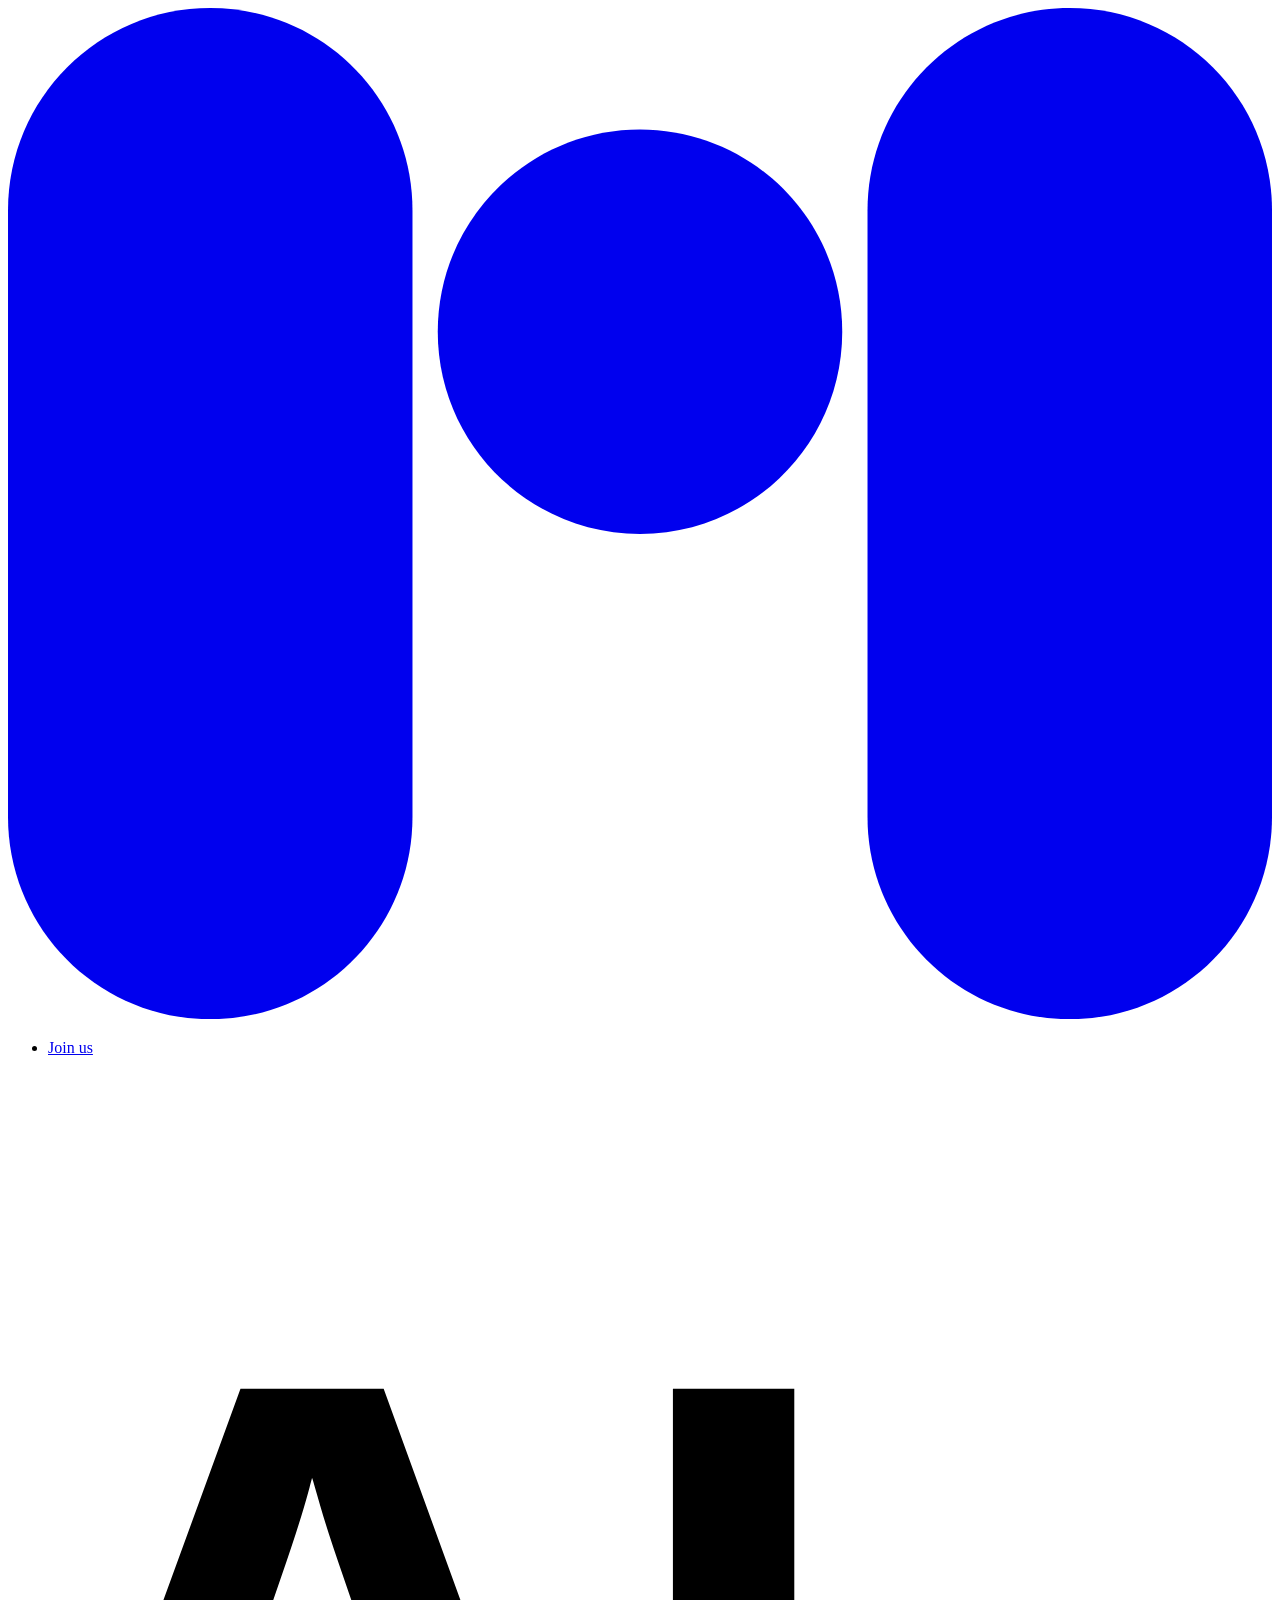
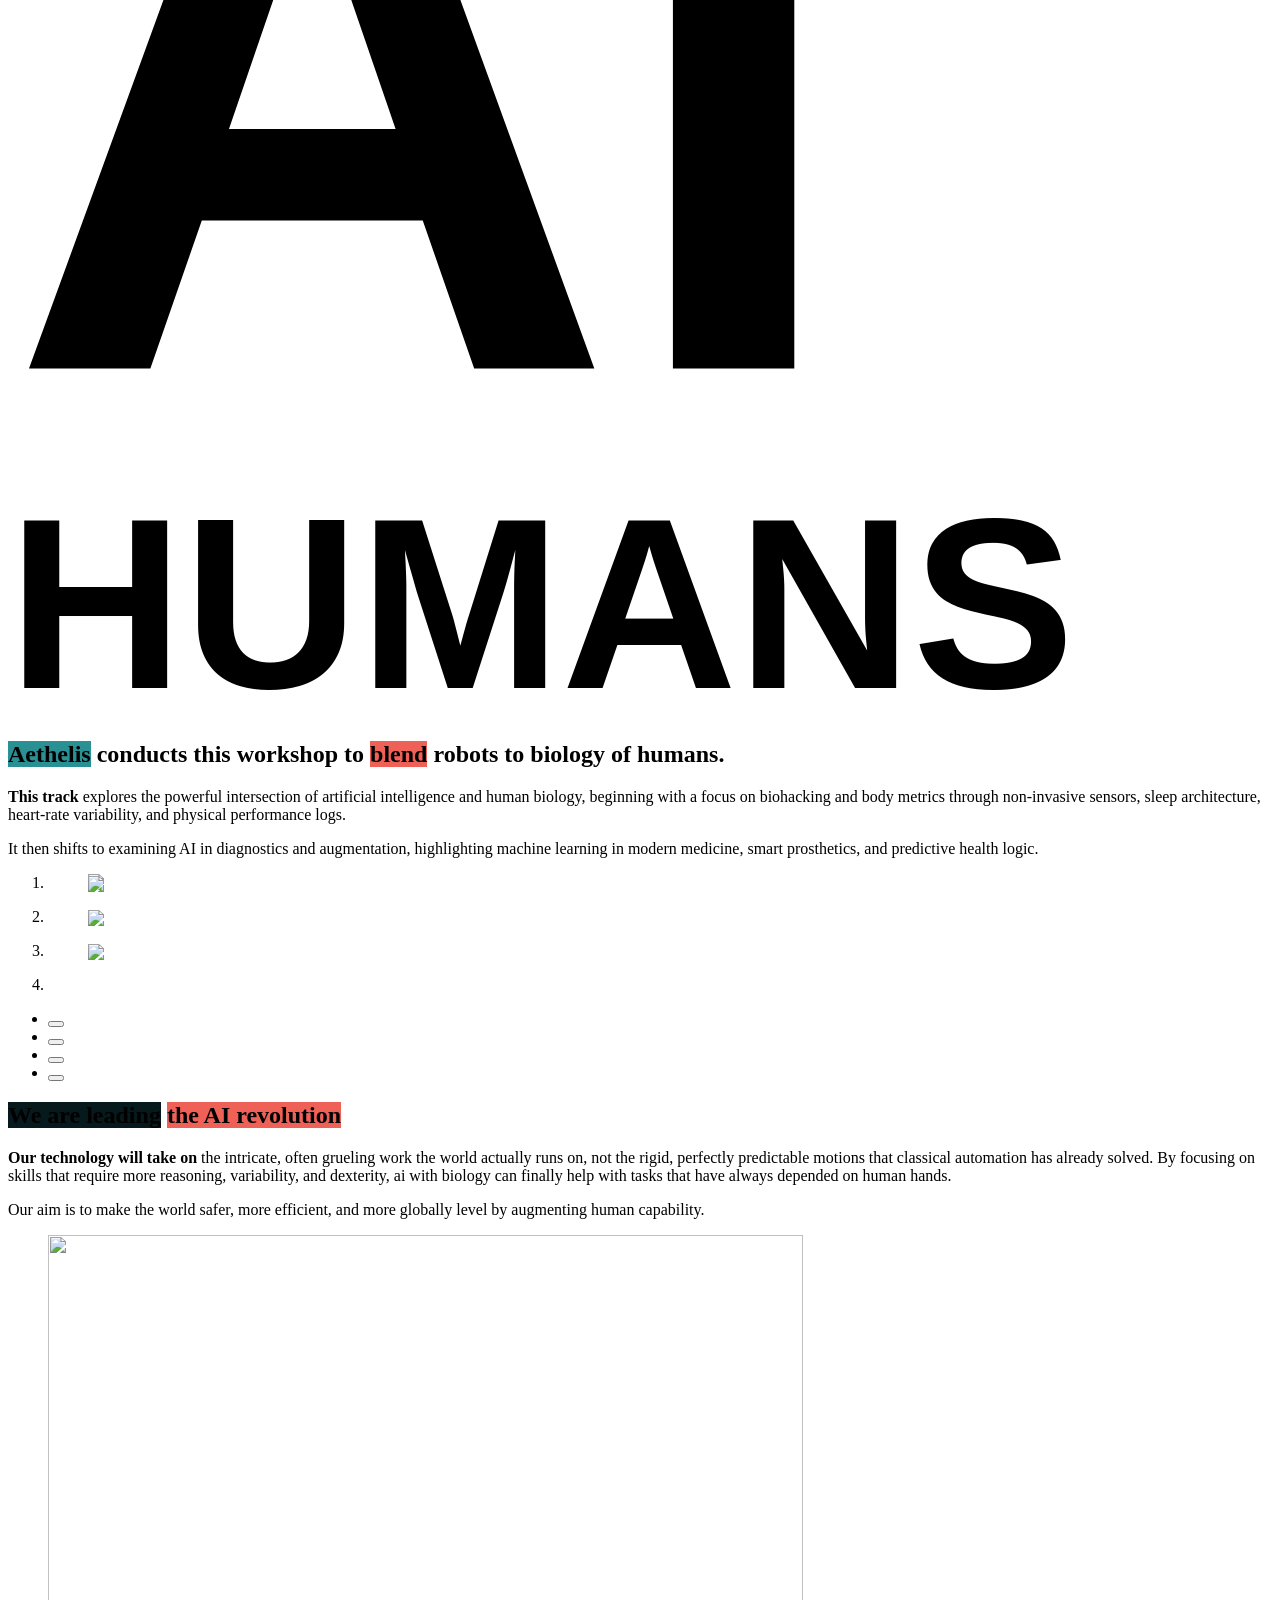
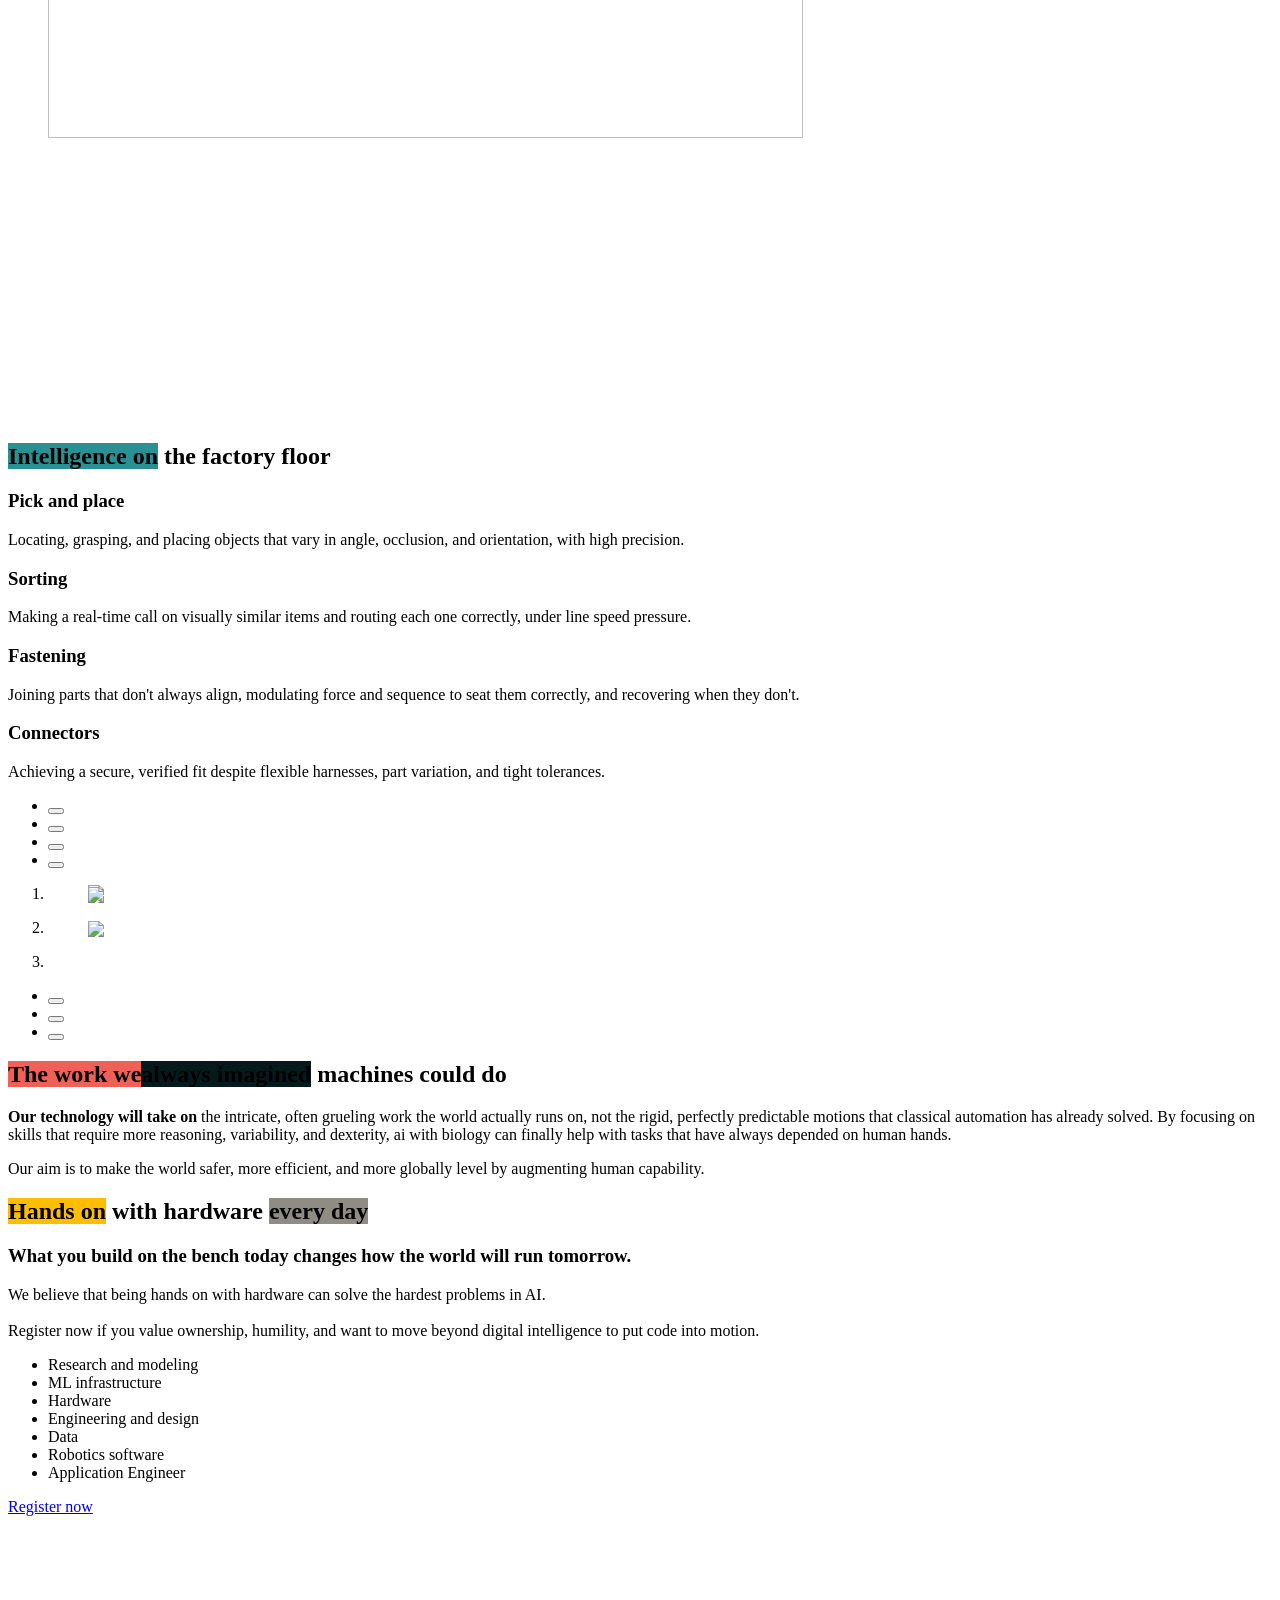
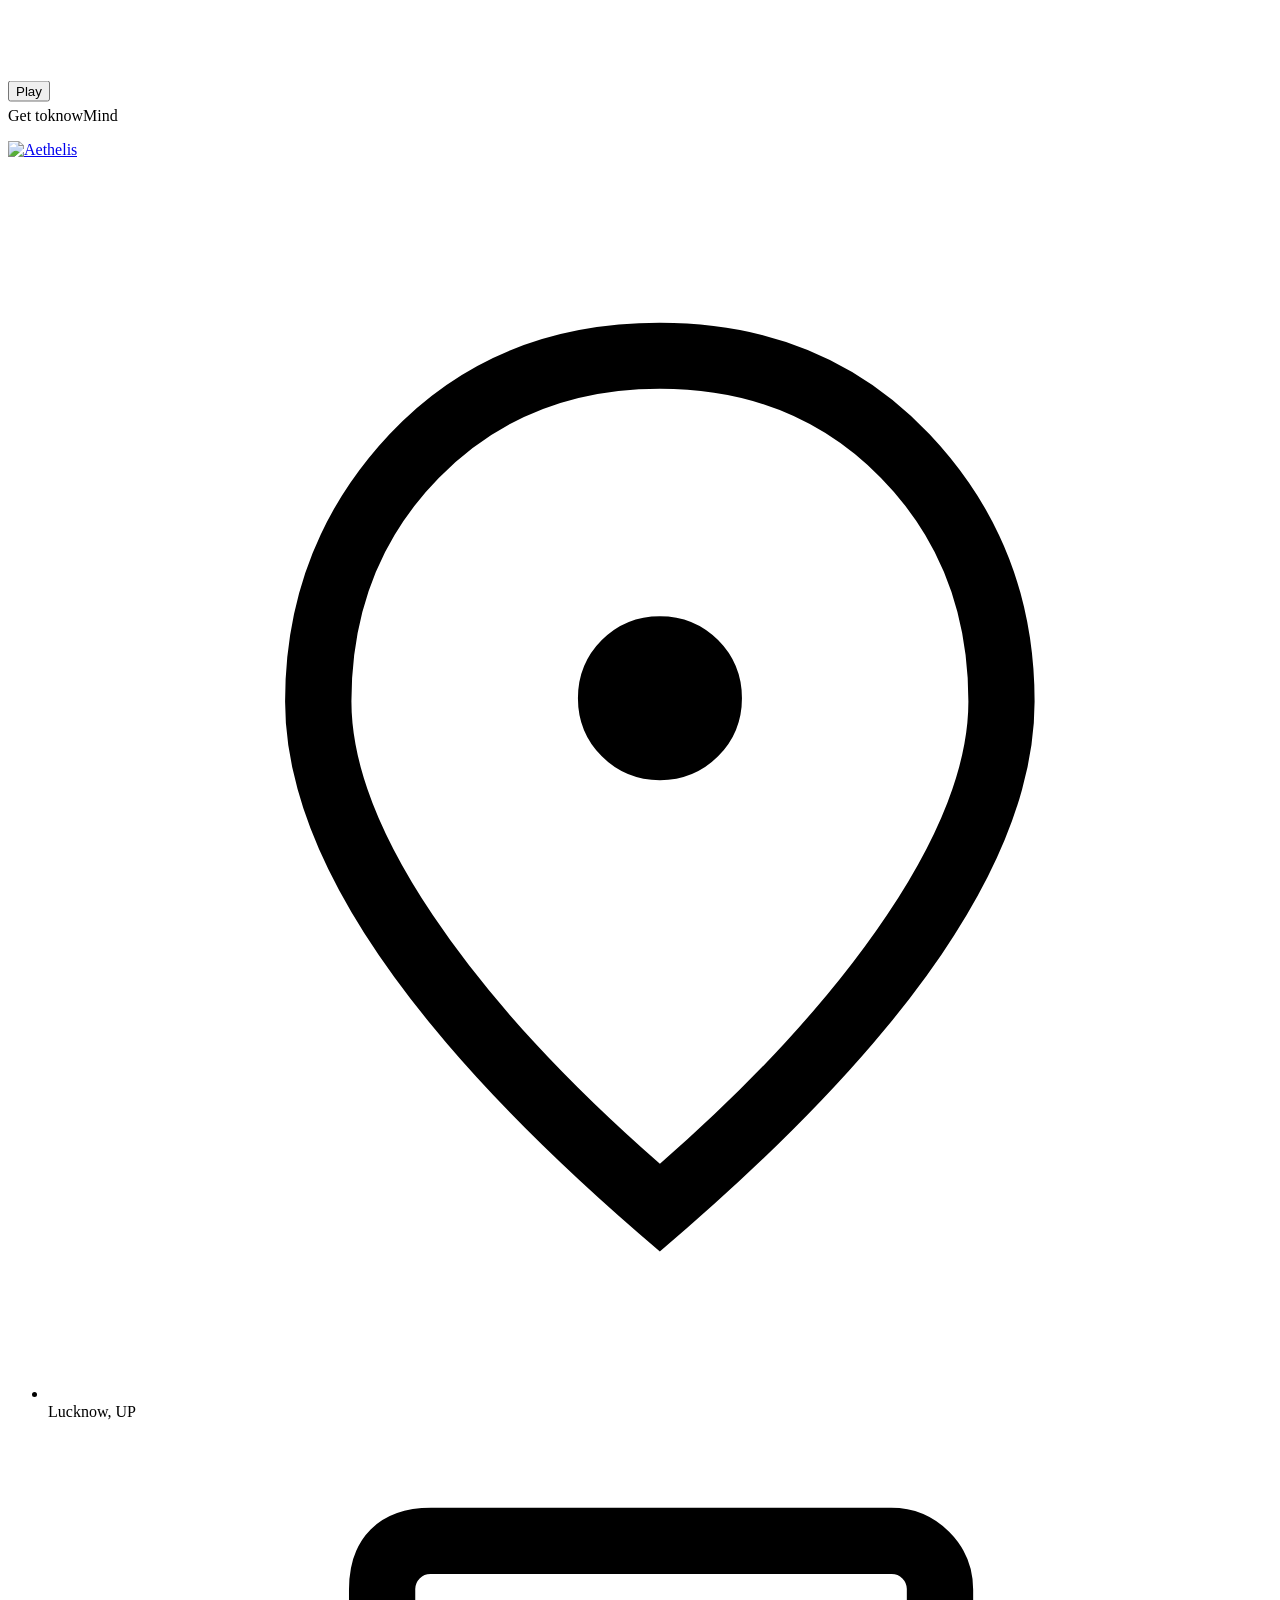
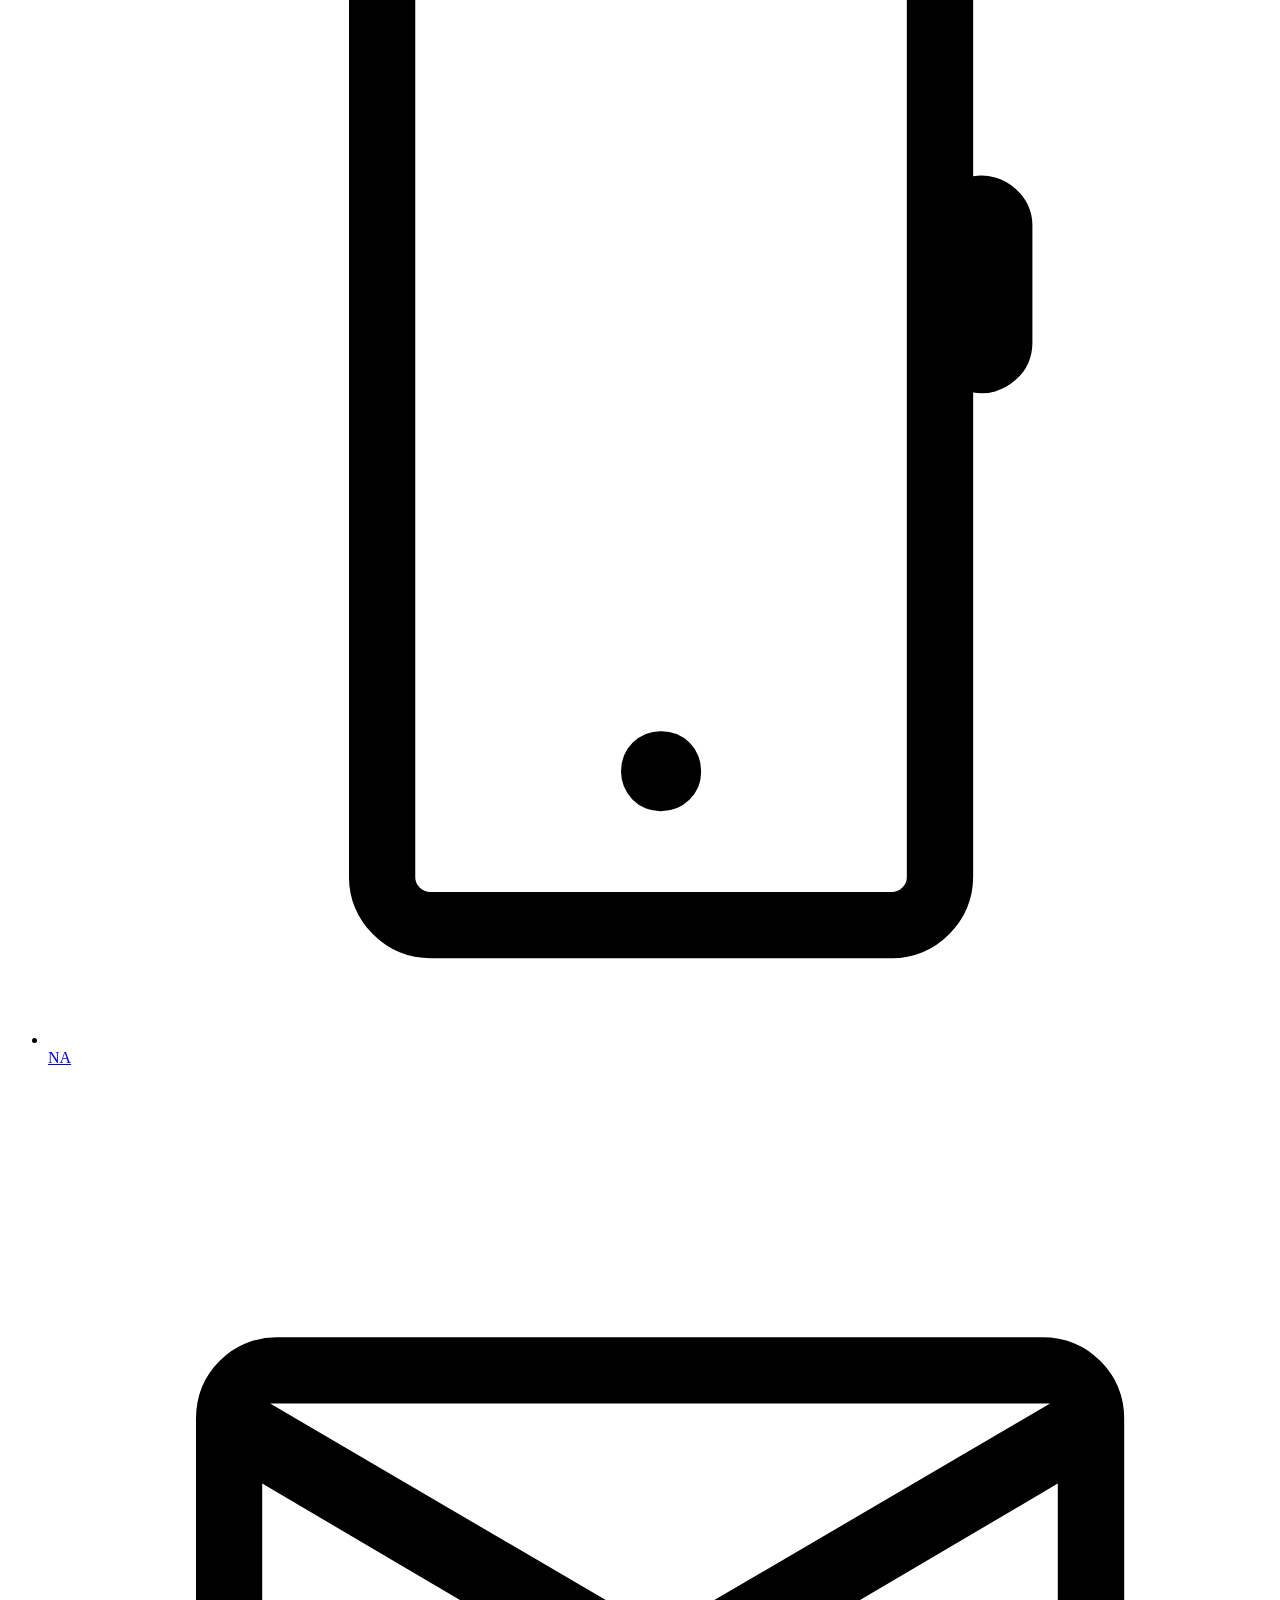
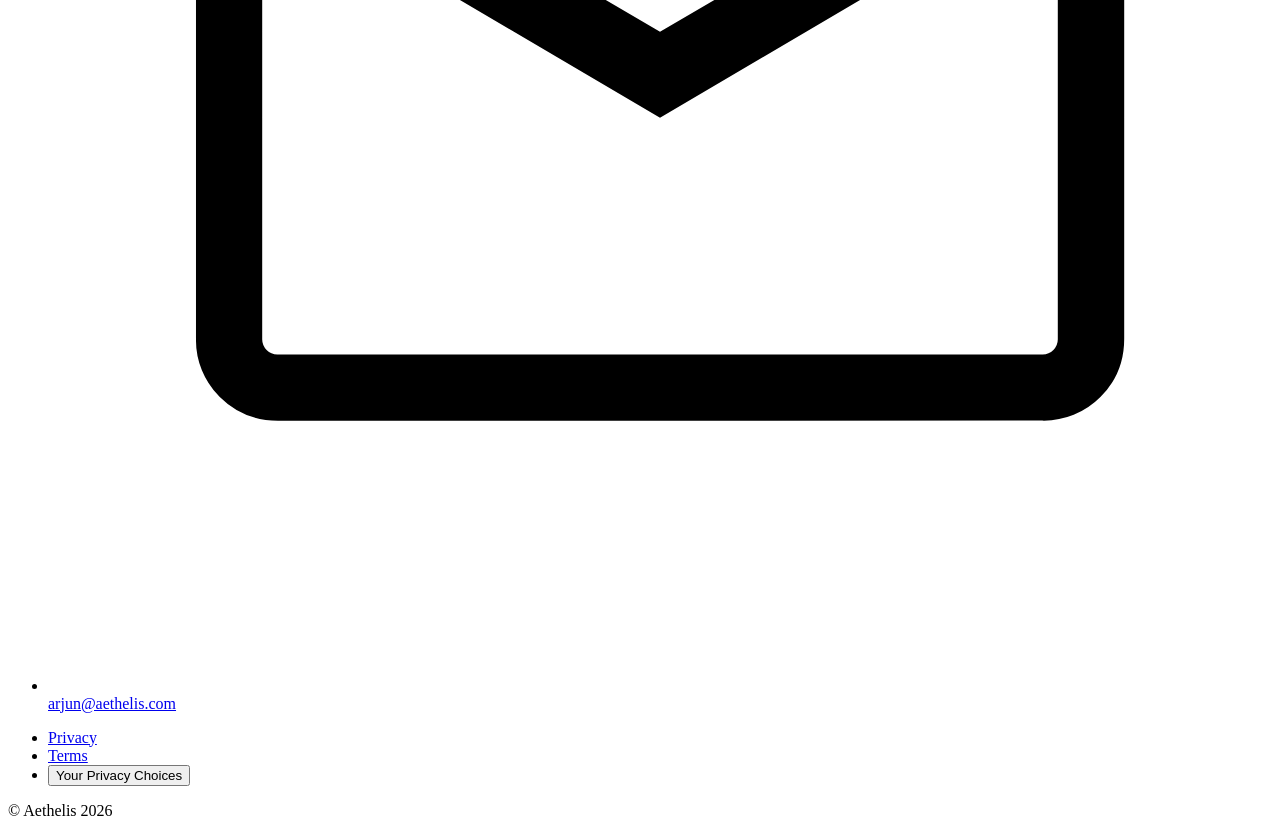
==== commit 5d6ec6a5: "Update index.html" ====
--- a/public/mindrobotics/index.html
+++ b/public/mindrobotics/index.html
@@ -306,15 +306,15 @@
                 <div
                     class="text-paragraph-small tablet:flex-row tablet:items-start tablet:gap-10 laptop:flex-1 laptop:items-center laptop:justify-between laptop:gap-4 flex flex-col gap-3">
                     <ul class="tablet:gap-2 laptop:flex-row laptop:gap-10 flex flex-col gap-3">
-                        <li class="flex items-center gap-2"><svg class="size-5 shrink-0" viewBox="0 0 20 20" fill="none" xmlns="http://www.w3.org/2000/svg" aria-hidden="true"><path fill="currentcolor" d="M10.949 9.498q.39-.39.39-.95t-.39-.95-.95-.39q-.562 0-.95.39-.39.39-.39.95t.39.95q.388.39.95.39.56 0 .95-.39m-.95 6.66q2.382-2.086 3.71-4.065 1.33-1.98 1.33-3.49 0-2.196-1.428-3.653-1.426-1.458-3.613-1.458-2.185 0-3.613 1.458T4.958 8.603q0 1.51 1.329 3.49t3.711 4.064m0 1.433q-3.063-2.6-4.594-4.844-1.53-2.244-1.53-4.144 0-2.551 1.71-4.369t4.413-1.817q2.683 0 4.404 1.817 1.72 1.818 1.72 4.369 0 1.9-1.52 4.134-1.52 2.233-4.604 4.854"></path></svg><span>Palo Alto, CA</span></li>
+                        <li class="flex items-center gap-2"><svg class="size-5 shrink-0" viewBox="0 0 20 20" fill="none" xmlns="http://www.w3.org/2000/svg" aria-hidden="true"><path fill="currentcolor" d="M10.949 9.498q.39-.39.39-.95t-.39-.95-.95-.39q-.562 0-.95.39-.39.39-.39.95t.39.95q.388.39.95.39.56 0 .95-.39m-.95 6.66q2.382-2.086 3.71-4.065 1.33-1.98 1.33-3.49 0-2.196-1.428-3.653-1.426-1.458-3.613-1.458-2.185 0-3.613 1.458T4.958 8.603q0 1.51 1.329 3.49t3.711 4.064m0 1.433q-3.063-2.6-4.594-4.844-1.53-2.244-1.53-4.144 0-2.551 1.71-4.369t4.413-1.817q2.683 0 4.404 1.817 1.72 1.818 1.72 4.369 0 1.9-1.52 4.134-1.52 2.233-4.604 4.854"></path></svg><span>Lucknow, UP</span></li>
                         <li
                             class="flex items-center gap-2"><svg class="size-5 shrink-0" viewBox="0 0 20 20" fill="none" xmlns="http://www.w3.org/2000/svg" aria-hidden="true"><path fill="currentcolor" d="M6.258 18.583q-.555 0-.948-.392a1.3 1.3 0 0 1-.392-.947V2.757q0-.632.354-.986t.986-.354h7.519q.554 0 .947.392.393.393.393.948v3.048a.82.82 0 0 1 .676.191.78.78 0 0 1 .292.624v1.904q0 .377-.292.624a.82.82 0 0 1-.676.192v7.904q0 .554-.393.947a1.3 1.3 0 0 1-.947.392zm0-1.083h7.519a.25.25 0 0 0 .184-.072.25.25 0 0 0 .072-.184V2.757a.25.25 0 0 0-.072-.185.25.25 0 0 0-.184-.072h-7.52a.25.25 0 0 0-.184.072.25.25 0 0 0-.072.185v14.487a.25.25 0 0 0 .072.184.25.25 0 0 0 .185.072m4.222-1.507a.62.62 0 0 0 .191-.463.643.643 0 0 0-.65-.658.643.643 0 0 0-.657.65.643.643 0 0 0 .649.658q.277 0 .467-.187"></path></svg>
                             <a
-                                href="tel:+14084599351" target="_blank" rel="noopener noreferrer" class="hover:text-accent-primary transition-colors duration-200 ease-linear motion-reduce:transition-none">408-459-9351</a>
+                                href="tel:+14084599351" target="_blank" rel="noopener noreferrer" class="hover:text-accent-primary transition-colors duration-200 ease-linear motion-reduce:transition-none">NA</a>
                                 </li>
                                 <li class="flex items-center gap-2"><svg class="size-5 shrink-0" viewBox="0 0 20 20" fill="none" xmlns="http://www.w3.org/2000/svg" aria-hidden="true"><path fill="currentcolor" d="M3.758 15.583q-.563 0-.951-.388a1.3 1.3 0 0 1-.389-.952V5.75q0-.564.389-.949a1.3 1.3 0 0 1 .95-.385h12.488q.563 0 .951.389.39.389.389.951v8.493q0 .563-.389.948a1.3 1.3 0 0 1-.951.385zM10 10.632 3.5 6.806v7.438a.25.25 0 0 0 .072.184.25.25 0 0 0 .185.072h12.487a.25.25 0 0 0 .184-.072.25.25 0 0 0 .072-.184V6.806zm0-1.403L16.373 5.5H3.63zM3.5 6.806V5.5v8.744a.25.25 0 0 0 .072.184.25.25 0 0 0 .185.072H3.5z"></path></svg>
                                     <a
-                                        href="mailto:press@mindrobotics.com" target="_blank" rel="noopener noreferrer" class="hover:text-accent-primary transition-colors duration-200 ease-linear motion-reduce:transition-none">press@mindrobotics.com</a>
+                                        href="mailto:arjun@aethelis.com" target="_blank" rel="noopener noreferrer" class="hover:text-accent-primary transition-colors duration-200 ease-linear motion-reduce:transition-none">arjun@aethelis.com</a>
                                 </li>
                     </ul>
                     <div class="tablet:gap-2 laptop:flex-row laptop:gap-8 flex flex-col gap-3">
@@ -362,7 +362,7 @@
         self.__next_f.push([1, "19:I[42207,[\"/mindrobotics/_next/static/chunks/3skyng9dmb9ks.js?dpl=dpl_7nTjAhhVavNrifaCRWcMH2hjnTqU\",\"/mindrobotics/_next/static/chunks/00vqtpq6zjam1.js?dpl=dpl_7nTjAhhVavNrifaCRWcMH2hjnTqU\",\"/mindrobotics/_next/static/chunks/2_ffluc9h_gs3.js?dpl=dpl_7nTjAhhVavNrifaCRWcMH2hjnTqU\",\"/mindrobotics/_next/static/chunks/1bhdk57axtb8t.js?dpl=dpl_7nTjAhhVavNrifaCRWcMH2hjnTqU\",\"/mindrobotics/_next/static/chunks/28uz88c4ykhnp.js?dpl=dpl_7nTjAhhVavNrifaCRWcMH2hjnTqU\",\"/mindrobotics/_next/static/chunks/06uhb90j44am8.js?dpl=dpl_7nTjAhhVavNrifaCRWcMH2hjnTqU\"],\"LogoLink\"]\n1a:I[53797,[\"/mindrobotics/_next/static/chunks/3skyng9dmb9ks.js?dpl=dpl_7nTjAhhVavNrifaCRWcMH2hjnTqU\",\"/mindrobotics/_next/static/chunks/00vqtpq6zjam1.js?dpl=dpl_7nTjAhhVavNrifaCRWcMH2hjnTqU\",\"/mindrobotics/_next/static/chunks/2_ffluc9h_gs3.js?dpl=dpl_7nTjAhhVavNrifaCRWcMH2hjnTqU\",\"/mindrobotics/_next/static/chunks/1bhdk57axtb8t.js?dpl=dpl_7nTjAhhVavNrifaCRWcMH2hjnTqU\"],\"DialogContactProvider\"]\n1b:I[80545,[\"/mindrobotics/_next/static/chunks/3skyng9dmb9ks.js?dpl=dpl_7nTjAhhVavNrifaCRWcMH2hjnTqU\",\"/mindrobotics/_next/static/chunks/00vqtpq6zjam1.js?dpl=dpl_7nTjAhhVavNrifaCRWcMH2hjnTqU\",\"/mindrobotics/_next/static/chunks/2_ffluc9h_gs3.js?dpl=dpl_7nTjAhhVavNrifaCRWcMH2hjnTqU\",\"/mindrobotics/_next/static/chunks/1bhdk57axtb8t.js?dpl=dpl_7nTjAhhVavNrifaCRWcMH2hjnTqU\"],\"DialogContactTrigger\"]\n1c:I[20699,[\"/mindrobotics/_next/static/chunks/3skyng9dmb9ks.js?dpl=dpl_7nTjAhhVavNrifaCRWcMH2hjnTqU\",\"/mindrobotics/_next/static/chunks/00vqtpq6zjam1.js?dpl=dpl_7nTjAhhVavNrifaCRWcMH2hjnTqU\",\"/mindrobotics/_next/static/chunks/2_ffluc9h_gs3.js?dpl=dpl_7nTjAhhVavNrifaCRWcMH2hjnTqU\",\"/mindrobotics/_next/static/chunks/1bhdk57axtb8t.js?dpl=dpl_7nTjAhhVavNrifaCRWcMH2hjnTqU\"],\"DialogContactPanel\"]\n1d:I[65578,[\"/mindrobotics/_next/static/chunks/3skyng9dmb9ks.js?dpl=dpl_7nTjAhhVavNrifaCRWcMH2hjnTqU\",\"/mindrobotics/_next/static/chunks/00vqtpq6zjam1.js?dpl=dpl_7nTjAhhVavNrifaCRWcMH2hjnTqU\",\"/mindrobotics/_next/static/chunks/2_ffluc9h_gs3.js?dpl=dpl_7nTjAhhVavNrifaCRWcMH2hjnTqU\",\"/mindrobotics/_next/static/chunks/1bhdk57axtb8t.js?dpl=dpl_7nTjAhhVavNrifaCRWcMH2hjnTqU\",\"/mindrobotics/_next/static/chunks/2fert3tu7j5i6.js?dpl=dpl_7nTjAhhVavNrifaCRWcMH2hjnTqU\"],\"Pattern\"]\n1e:I[62197,[\"/mindrobotics/_next/static/chunks/3skyng9dmb9ks.js?dpl=dpl_7nTjAhhVavNrifaCRWcMH2hjnTqU\",\"/mindrobotics/_next/static/chunks/00vqtpq6zjam1.js?dpl=dpl_7nTjAhhVavNrifaCRWcMH2hjnTqU\",\"/mindrobotics/_next/static/chunks/2_ffluc9h_gs3.js?dpl=dpl_7nTjAhhVavNrifaCRWcMH2hjnTqU\",\"/mindrobotics/_next/static/chunks/1bhdk57axtb8t.js?dpl=dpl_7nTjAhhVavNrifaCRWcMH2hjnTqU\",\"/mindrobotics/_next/static/chunks/28uz88c4ykhnp.js?dpl=dpl_7nTjAhhVavNrifaCRWcMH2hjnTqU\",\"/mindrobotics/_next/static/chunks/06uhb90j44am8.js?dpl=dpl_7nTjAhhVavNrifaCRWcMH2hjnTqU\"],\"\"]\n"])
     </script>
     <script>
-        self.__next_f.push([1, "14:[\"$\",\"header\",null,{\"className\":\"z-header px-gutter-outer gap-x-gutter-inner pointer-events-none fixed inset-x-0 top-0 flex items-start justify-between py-(--header-padding-block) transition-opacity delay-350 duration-350 ease-(--ease-in-out) motion-reduce:transition-none [[data-game=playing]_\u0026]:opacity-0 [[data-game=playing]_\u0026]:delay-0\",\"children\":[[\"$\",\"$L19\",null,{\"className\":\"pointer-events-auto\",\"aria-label\":\"Go to Aethelis home\",\"children\":[\"$\",\"svg\",null,{\"className\":\"h-16 w-auto\",\"viewBox\":\"0 0 80 64\",\"fill\":\"none\",\"xmlns\":\"http://www.w3.org/2000/svg\",\"aria-hidden\":\"true\",\"children\":[[\"$\",\"path\",null,{\"fill\":\"currentcolor\",\"d\":\"M25.6 51.2V12.8C25.6 5.73 19.87 0 12.8 0S0 5.73 0 12.8v38.4C0 58.27 5.73 64 12.8 64s12.8-5.73 12.8-12.8Z\"}],[\"$\",\"path\",null,{\"fill\":\"currentcolor\",\"d\":\"M27.2 20.485c0 7.07 5.73 12.8 12.8 12.8s12.8-5.73 12.8-12.8-5.73-12.8-12.8-12.8-12.8 5.73-12.8 12.8Z\"}],[\"$\",\"path\",null,{\"fill\":\"currentcolor\",\"d\":\"M80 51.2V12.8C80 5.73 74.27 0 67.2 0c-7.069 0-12.8 5.73-12.8 12.8v38.4c0 7.07 5.731 12.8 12.8 12.8C74.27 64 80 58.27 80 51.2Z\"}]]}]}],[\"$\",\"nav\",null,{\"children\":[\"$\",\"ul\",null,{\"className\":\"tablet:gap-2 flex flex-wrap items-end justify-end gap-1\",\"children\":[[\"$\",\"li\",\"0\",{\"children\":[\"$\",\"a\",null,{\"ref\":\"$undefined\",\"href\":\"/register\",\"target\":\"_blank\",\"rel\":\"noopener noreferrer\",\"aria-disabled\":\"$undefined\",\"className\":\"group grid-pile text-button bg-accent-primary h-10 w-fit cursor-pointer items-center overflow-clip rounded-full text-white [--outline-offset:var(--outline-offset-inset)] pointer-events-auto\",\"children\":[[[\"$\",\"span\",\"0\",{\"className\":\"pointer-events-none size-full -translate-x-full rounded-[inherit] transition-transform duration-600 ease-in-out group-hover:translate-x-0 motion-reduce:transition-none bg-accent-tertiary delay-0\",\"aria-hidden\":\"true\"}],[\"$\",\"span\",\"1\",{\"className\":\"pointer-events-none size-full -translate-x-full rounded-[inherit] transition-transform duration-600 ease-in-out group-hover:translate-x-0 motion-reduce:transition-none bg-accent-secondary delay-50\",\"aria-hidden\":\"true\"}],[\"$\",\"span\",\"2\",{\"className\":\"pointer-events-none size-full -translate-x-full rounded-[inherit] transition-transform duration-600 ease-in-out group-hover:translate-x-0 motion-reduce:transition-none bg-black delay-120\",\"aria-hidden\":\"true\"}]],[\"$\",\"span\",null,{\"className\":\"relative justify-self-center px-4\",\"children\":\"Join us\"}]]}]}],[\"$\",\"li\",\"1\",{\"children\":[\"$\",\"$L1a\",null,{\"children\":[[\"$\",\"$L1b\",null,{\"aria-disabled\":\"$undefined\",\"className\":\"group grid-pile text-button bg-accent-primary h-10 w-fit cursor-pointer items-center overflow-clip rounded-full text-white [--outline-offset:var(--outline-offset-inset)] pointer-events-auto\",\"children\":[[[\"$\",\"span\",\"0\",{\"className\":\"pointer-events-none size-full -translate-x-full rounded-[inherit] transition-transform duration-600 ease-in-out group-hover:translate-x-0 motion-reduce:transition-none bg-accent-tertiary delay-0\",\"aria-hidden\":\"true\"}],[\"$\",\"span\",\"1\",{\"className\":\"pointer-events-none size-full -translate-x-full rounded-[inherit] transition-transform duration-600 ease-in-out group-hover:translate-x-0 motion-reduce:transition-none bg-accent-secondary delay-50\",\"aria-hidden\":\"true\"}],[\"$\",\"span\",\"2\",{\"className\":\"pointer-events-none size-full -translate-x-full rounded-[inherit] transition-transform duration-600 ease-in-out group-hover:translate-x-0 motion-reduce:transition-none bg-black delay-120\",\"aria-hidden\":\"true\"}]],[\"$\",\"span\",null,{\"className\":\"relative justify-self-center px-4\",\"children\":\"Contact\"}]]}],[\"$\",\"$L1c\",null,{\"address\":\"Palo Alto, CA\",\"phone\":{\"label\":\"408-459-9351\",\"link\":{\"href\":\"tel:+14084599351\",\"isExternal\":true}},\"email\":{\"label\":\"press@mindrobotics.com\",\"link\":{\"href\":\"mailto:press@mindrobotics.com\",\"isExternal\":true}},\"title\":\"Contact us\",\"addressLabel\":\"Address\",\"phoneNumberLabel\":\"Phone number\",\"emailLabel\":\"Email\",\"sendEmailLabel\":\"Send email\",\"copyAddressLabel\":\"Copy Address\",\"copyAddressCopiedLabel\":\"Copied!\",\"closeLabel\":\"Close\"}]]}]}]]}]}]]}]\n"])
+        self.__next_f.push([1, "14:[\"$\",\"header\",null,{\"className\":\"z-header px-gutter-outer gap-x-gutter-inner pointer-events-none fixed inset-x-0 top-0 flex items-start justify-between py-(--header-padding-block) transition-opacity delay-350 duration-350 ease-(--ease-in-out) motion-reduce:transition-none [[data-game=playing]_\u0026]:opacity-0 [[data-game=playing]_\u0026]:delay-0\",\"children\":[[\"$\",\"$L19\",null,{\"className\":\"pointer-events-auto\",\"aria-label\":\"Go to Aethelis home\",\"children\":[\"$\",\"svg\",null,{\"className\":\"h-16 w-auto\",\"viewBox\":\"0 0 80 64\",\"fill\":\"none\",\"xmlns\":\"http://www.w3.org/2000/svg\",\"aria-hidden\":\"true\",\"children\":[[\"$\",\"path\",null,{\"fill\":\"currentcolor\",\"d\":\"M25.6 51.2V12.8C25.6 5.73 19.87 0 12.8 0S0 5.73 0 12.8v38.4C0 58.27 5.73 64 12.8 64s12.8-5.73 12.8-12.8Z\"}],[\"$\",\"path\",null,{\"fill\":\"currentcolor\",\"d\":\"M27.2 20.485c0 7.07 5.73 12.8 12.8 12.8s12.8-5.73 12.8-12.8-5.73-12.8-12.8-12.8-12.8 5.73-12.8 12.8Z\"}],[\"$\",\"path\",null,{\"fill\":\"currentcolor\",\"d\":\"M80 51.2V12.8C80 5.73 74.27 0 67.2 0c-7.069 0-12.8 5.73-12.8 12.8v38.4c0 7.07 5.731 12.8 12.8 12.8C74.27 64 80 58.27 80 51.2Z\"}]]}]}],[\"$\",\"nav\",null,{\"children\":[\"$\",\"ul\",null,{\"className\":\"tablet:gap-2 flex flex-wrap items-end justify-end gap-1\",\"children\":[[\"$\",\"li\",\"0\",{\"children\":[\"$\",\"a\",null,{\"ref\":\"$undefined\",\"href\":\"/register\",\"target\":\"_blank\",\"rel\":\"noopener noreferrer\",\"aria-disabled\":\"$undefined\",\"className\":\"group grid-pile text-button bg-accent-primary h-10 w-fit cursor-pointer items-center overflow-clip rounded-full text-white [--outline-offset:var(--outline-offset-inset)] pointer-events-auto\",\"children\":[[[\"$\",\"span\",\"0\",{\"className\":\"pointer-events-none size-full -translate-x-full rounded-[inherit] transition-transform duration-600 ease-in-out group-hover:translate-x-0 motion-reduce:transition-none bg-accent-tertiary delay-0\",\"aria-hidden\":\"true\"}],[\"$\",\"span\",\"1\",{\"className\":\"pointer-events-none size-full -translate-x-full rounded-[inherit] transition-transform duration-600 ease-in-out group-hover:translate-x-0 motion-reduce:transition-none bg-accent-secondary delay-50\",\"aria-hidden\":\"true\"}],[\"$\",\"span\",\"2\",{\"className\":\"pointer-events-none size-full -translate-x-full rounded-[inherit] transition-transform duration-600 ease-in-out group-hover:translate-x-0 motion-reduce:transition-none bg-black delay-120\",\"aria-hidden\":\"true\"}]],[\"$\",\"span\",null,{\"className\":\"relative justify-self-center px-4\",\"children\":\"Join us\"}]]}]}],[\"$\",\"li\",\"1\",{\"children\":[\"$\",\"$L1a\",null,{\"children\":[[\"$\",\"$L1b\",null,{\"aria-disabled\":\"$undefined\",\"className\":\"group grid-pile text-button bg-accent-primary h-10 w-fit cursor-pointer items-center overflow-clip rounded-full text-white [--outline-offset:var(--outline-offset-inset)] pointer-events-auto\",\"children\":[[[\"$\",\"span\",\"0\",{\"className\":\"pointer-events-none size-full -translate-x-full rounded-[inherit] transition-transform duration-600 ease-in-out group-hover:translate-x-0 motion-reduce:transition-none bg-accent-tertiary delay-0\",\"aria-hidden\":\"true\"}],[\"$\",\"span\",\"1\",{\"className\":\"pointer-events-none size-full -translate-x-full rounded-[inherit] transition-transform duration-600 ease-in-out group-hover:translate-x-0 motion-reduce:transition-none bg-accent-secondary delay-50\",\"aria-hidden\":\"true\"}],[\"$\",\"span\",\"2\",{\"className\":\"pointer-events-none size-full -translate-x-full rounded-[inherit] transition-transform duration-600 ease-in-out group-hover:translate-x-0 motion-reduce:transition-none bg-black delay-120\",\"aria-hidden\":\"true\"}]],[\"$\",\"span\",null,{\"className\":\"relative justify-self-center px-4\",\"children\":\"Contact\"}]]}],[\"$\",\"$L1c\",null,{\"address\":\"Lucknow, UP\",\"phone\":{\"label\":\"NA\",\"link\":{\"href\":\"tel:+14084599351\",\"isExternal\":true}},\"email\":{\"label\":\"arjun@aethelis.com\",\"link\":{\"href\":\"mailto:arjun@aethelis.com\",\"isExternal\":true}},\"title\":\"Contact us\",\"addressLabel\":\"Address\",\"phoneNumberLabel\":\"Phone number\",\"emailLabel\":\"Email\",\"sendEmailLabel\":\"Send email\",\"copyAddressLabel\":\"Copy Address\",\"copyAddressCopiedLabel\":\"Copied!\",\"closeLabel\":\"Close\"}]]}]}]]}]}]]}]\n"])
     </script>
     <script>
         self.__next_f.push([1, "15:[\"$\",\"main\",null,{\"className\":\"relative flex min-h-svh flex-col\",\"children\":[[\"$\",\"$L1d\",null,{\"seed\":1}],[\"$\",\"div\",null,{\"className\":\"layout-grid tablet:pb-(--footer-padding-block) grow content-center pt-(--header-height)\",\"children\":[\"$\",\"div\",null,{\"className\":\"tablet:col-span-8 tablet:col-start-3 laptop:col-span-6 laptop:col-start-4 laptop:gap-10 col-span-6 col-start-1 flex flex-col items-start gap-8\",\"children\":[[\"$\",\"h1\",null,{\"className\":\"text-heading-1\",\"children\":\"Page not found\"}],[\"$\",\"p\",null,{\"className\":\"text-paragraph-large laptop:max-w-150\",\"children\":\"Page not found\"}],[\"$\",\"$L1e\",null,{\"ref\":\"$undefined\",\"href\":\"/\",\"aria-disabled\":\"$undefined\",\"className\":\"group grid-pile text-button bg-accent-primary h-10 w-fit cursor-pointer items-center overflow-clip rounded-full text-white [--outline-offset:var(--outline-offset-inset)]\",\"children\":[[[\"$\",\"span\",\"0\",{\"className\":\"pointer-events-none size-full -translate-x-full rounded-[inherit] transition-transform duration-600 ease-in-out group-hover:translate-x-0 motion-reduce:transition-none bg-accent-tertiary delay-0\",\"aria-hidden\":\"true\"}],[\"$\",\"span\",\"1\",{\"className\":\"pointer-events-none size-full -translate-x-full rounded-[inherit] transition-transform duration-600 ease-in-out group-hover:translate-x-0 motion-reduce:transition-none bg-accent-secondary delay-50\",\"aria-hidden\":\"true\"}],[\"$\",\"span\",\"2\",{\"className\":\"pointer-events-none size-full -translate-x-full rounded-[inherit] transition-transform duration-600 ease-in-out group-hover:translate-x-0 motion-reduce:transition-none bg-black delay-120\",\"aria-hidden\":\"true\"}]],[\"$\",\"span\",null,{\"className\":\"relative justify-self-center px-4\",\"children\":\"Go home\"}]]}]]}]}],\"$L1f\"]}]\n"])
@@ -404,16 +404,16 @@
         self.__next_f.push([1, "d:[[\"$\",\"title\",\"0\",{\"children\":\"AI and Humans | Aethelis\"}],[\"$\",\"meta\",\"1\",{\"name\":\"description\",\"content\":\"Aethelis conducts an AI and human biology workshop exploring intelligence, health, and augmentation.\"}],[\"$\",\"meta\",\"2\",{\"property\":\"og:title\",\"content\":\"Home\"}],[\"$\",\"meta\",\"3\",{\"property\":\"og:description\",\"content\":\"Aethelis conducts an AI and human biology workshop exploring intelligence, health, and augmentation.\"}],[\"$\",\"meta\",\"4\",{\"property\":\"og:site_name\",\"content\":\"Aethelis\"}],[\"$\",\"meta\",\"5\",{\"property\":\"og:locale\",\"content\":\"en\"}],[\"$\",\"meta\",\"6\",{\"property\":\"og:image\",\"content\":\"/media/mr/1784633509-share-image.webp?auto=format\u0026fit=max\u0026w=1200\"}],[\"$\",\"meta\",\"7\",{\"property\":\"og:image:width\",\"content\":\"1200\"}],[\"$\",\"meta\",\"8\",{\"property\":\"og:image:height\",\"content\":\"630\"}],[\"$\",\"meta\",\"9\",{\"property\":\"og:type\",\"content\":\"article\"}],[\"$\",\"meta\",\"10\",{\"name\":\"twitter:card\",\"content\":\"summary_large_image\"}],[\"$\",\"meta\",\"11\",{\"name\":\"twitter:title\",\"content\":\"Home\"}],[\"$\",\"meta\",\"12\",{\"name\":\"twitter:description\",\"content\":\"Aethelis conducts an AI and human biology workshop exploring intelligence, health, and augmentation.\"}],[\"$\",\"meta\",\"13\",{\"name\":\"twitter:image\",\"content\":\"/media/mr/1784633509-share-image.webp?auto=format\u0026fit=max\u0026w=1200\"}],[\"$\",\"meta\",\"14\",{\"name\":\"twitter:image:width\",\"content\":\"1200\"}],[\"$\",\"meta\",\"15\",{\"name\":\"twitter:image:height\",\"content\":\"630\"}],[\"$\",\"link\",\"16\",{\"rel\":\"icon\",\"href\":\"/media/mr/1784633313-logo.svg?auto=format\u0026h=16\u0026w=16\",\"sizes\":\"16x16\",\"type\":\"image/svg\"}],[\"$\",\"link\",\"17\",{\"rel\":\"icon\",\"href\":\"/media/mr/1784633313-logo.svg?auto=format\u0026h=32\u0026w=32\",\"sizes\":\"32x32\",\"type\":\"image/svg\"}],[\"$\",\"link\",\"18\",{\"rel\":\"icon\",\"href\":\"/media/mr/1784633313-logo.svg?auto=format\u0026h=96\u0026w=96\",\"sizes\":\"96x96\",\"type\":\"image/svg\"}],[\"$\",\"link\",\"19\",{\"rel\":\"icon\",\"href\":\"/media/mr/1784633313-logo.svg?auto=format\u0026h=192\u0026w=192\",\"sizes\":\"192x192\",\"type\":\"image/svg\"}],[\"$\",\"$L33\",\"20\",{}]]\n"])
     </script>
     <script>
-        self.__next_f.push([1, "1f:[\"$\",\"footer\",null,{\"className\":\"laptop:px-8 px-gutter-outer py-(--footer-padding-block)\",\"children\":[\"$\",\"div\",null,{\"className\":\"bg-grey-10 rounded-medium tablet:items-center tablet:px-7 tablet:py-3 laptop:gap-16 laptop:rounded-full laptop:px-8 laptop:py-4 flex items-start justify-between gap-4 p-6\",\"children\":[[\"$\",\"$L19\",null,{\"aria-label\":\"Go to Aethelis home\",\"children\":[\"$\",\"svg\",null,{\"className\":\"h-8 w-auto\",\"viewBox\":\"0 0 80 64\",\"fill\":\"none\",\"xmlns\":\"http://www.w3.org/2000/svg\",\"aria-hidden\":\"true\",\"children\":[[\"$\",\"path\",null,{\"fill\":\"currentcolor\",\"d\":\"M25.6 51.2V12.8C25.6 5.73 19.87 0 12.8 0S0 5.73 0 12.8v38.4C0 58.27 5.73 64 12.8 64s12.8-5.73 12.8-12.8Z\"}],[\"$\",\"path\",null,{\"fill\":\"currentcolor\",\"d\":\"M27.2 20.485c0 7.07 5.73 12.8 12.8 12.8s12.8-5.73 12.8-12.8-5.73-12.8-12.8-12.8-12.8 5.73-12.8 12.8Z\"}],[\"$\",\"path\",null,{\"fill\":\"currentcolor\",\"d\":\"M80 51.2V12.8C80 5.73 74.27 0 67.2 0c-7.069 0-12.8 5.73-12.8 12.8v38.4c0 7.07 5.731 12.8 12.8 12.8C74.27 64 80 58.27 80 51.2Z\"}]]}]}],[\"$\",\"div\",null,{\"className\":\"text-paragraph-small tablet:flex-row tablet:items-start tablet:gap-10 laptop:flex-1 laptop:items-center laptop:justify-between laptop:gap-4 flex flex-col gap-3\",\"children\":[[\"$\",\"ul\",null,{\"className\":\"tablet:gap-2 laptop:flex-row laptop:gap-10 flex flex-col gap-3\",\"children\":[[\"$\",\"li\",\"0\",{\"className\":\"flex items-center gap-2\",\"children\":[[\"$\",\"svg\",null,{\"className\":\"size-5 shrink-0\",\"viewBox\":\"0 0 20 20\",\"fill\":\"none\",\"xmlns\":\"http://www.w3.org/2000/svg\",\"aria-hidden\":\"true\",\"children\":[\"$\",\"path\",null,{\"fill\":\"currentcolor\",\"d\":\"M10.949 9.498q.39-.39.39-.95t-.39-.95-.95-.39q-.562 0-.95.39-.39.39-.39.95t.39.95q.388.39.95.39.56 0 .95-.39m-.95 6.66q2.382-2.086 3.71-4.065 1.33-1.98 1.33-3.49 0-2.196-1.428-3.653-1.426-1.458-3.613-1.458-2.185 0-3.613 1.458T4.958 8.603q0 1.51 1.329 3.49t3.711 4.064m0 1.433q-3.063-2.6-4.594-4.844-1.53-2.244-1.53-4.144 0-2.551 1.71-4.369t4.413-1.817q2.683 0 4.404 1.817 1.72 1.818 1.72 4.369 0 1.9-1.52 4.134-1.52 2.233-4.604 4.854\"}]}],[\"$\",\"span\",null,{\"children\":\"Palo Alto, CA\"}]]}],[\"$\",\"li\",\"1\",{\"className\":\"flex items-center gap-2\",\"children\":[[\"$\",\"svg\",null,{\"className\":\"size-5 shrink-0\",\"viewBox\":\"0 0 20 20\",\"fill\":\"none\",\"xmlns\":\"http://www.w3.org/2000/svg\",\"aria-hidden\":\"true\",\"children\":[\"$\",\"path\",null,{\"fill\":\"currentcolor\",\"d\":\"M6.258 18.583q-.555 0-.948-.392a1.3 1.3 0 0 1-.392-.947V2.757q0-.632.354-.986t.986-.354h7.519q.554 0 .947.392.393.393.393.948v3.048a.82.82 0 0 1 .676.191.78.78 0 0 1 .292.624v1.904q0 .377-.292.624a.82.82 0 0 1-.676.192v7.904q0 .554-.393.947a1.3 1.3 0 0 1-.947.392zm0-1.083h7.519a.25.25 0 0 0 .184-.072.25.25 0 0 0 .072-.184V2.757a.25.25 0 0 0-.072-.185.25.25 0 0 0-.184-.072h-7.52a.25.25 0 0 0-.184.072.25.25 0 0 0-.072.185v14.487a.25.25 0 0 0 .072.184.25.25 0 0 0 .185.072m4.222-1.507a.62.62 0 0 0 .191-.463.643.643 0 0 0-.65-.658.643.643 0 0 0-.657.65.643.643 0 0 0 .649.658q.277 0 .467-.187\"}]}],[\"$\",\"a\",null,{\"ref\":\"$undefined\",\"href\":\"tel:+14084599351\",\"target\":\"_blank\",\"rel\":\"noopener noreferrer\",\"className\":\"hover:text-accent-primary transition-colors duration-200 ease-linear motion-reduce:transition-none\",\"children\":\"408-459-9351\"}]]}],[\"$\",\"li\",\"2\",{\"className\":\"flex items-center gap-2\",\"children\":[[\"$\",\"svg\",null,{\"className\":\"size-5 shrink-0\",\"viewBox\":\"0 0 20 20\",\"fill\":\"none\",\"xmlns\":\"http://www.w3.org/2000/svg\",\"aria-hidden\":\"true\",\"children\":[\"$\",\"path\",null,{\"fill\":\"currentcolor\",\"d\":\"M3.758 15.583q-.563 0-.951-.388a1.3 1.3 0 0 1-.389-.952V5.75q0-.564.389-.949a1.3 1.3 0 0 1 .95-.385h12.488q.563 0 .951.389.39.389.389.951v8.493q0 .563-.389.948a1.3 1.3 0 0 1-.951.385zM10 10.632 3.5 6.806v7.438a.25.25 0 0 0 .072.184.25.25 0 0 0 .185.072h12.487a.25.25 0 0 0 .184-.072.25.25 0 0 0 .072-.184V6.806zm0-1.403L16.373 5.5H3.63zM3.5 6.806V5.5v8.744a.25.25 0 0 0 .072.184.25.25 0 0 0 .185.072H3.5z\"}]}],\"$L34\"]}]]}],\"$L35\"]}]]}]}]\n"])
-    </script>
-    <script>
-        self.__next_f.push([1, "36:I[99912,[\"/mindrobotics/_next/static/chunks/3skyng9dmb9ks.js?dpl=dpl_7nTjAhhVavNrifaCRWcMH2hjnTqU\",\"/mindrobotics/_next/static/chunks/00vqtpq6zjam1.js?dpl=dpl_7nTjAhhVavNrifaCRWcMH2hjnTqU\",\"/mindrobotics/_next/static/chunks/2_ffluc9h_gs3.js?dpl=dpl_7nTjAhhVavNrifaCRWcMH2hjnTqU\",\"/mindrobotics/_next/static/chunks/1bhdk57axtb8t.js?dpl=dpl_7nTjAhhVavNrifaCRWcMH2hjnTqU\",\"/mindrobotics/_next/static/chunks/28uz88c4ykhnp.js?dpl=dpl_7nTjAhhVavNrifaCRWcMH2hjnTqU\",\"/mindrobotics/_next/static/chunks/06uhb90j44am8.js?dpl=dpl_7nTjAhhVavNrifaCRWcMH2hjnTqU\"],\"CookieSettingsButton\"]\n34:[\"$\",\"a\",null,{\"ref\":\"$undefined\",\"href\":\"mailto:press@mindrobotics.com\",\"target\":\"_blank\",\"rel\":\"noopener noreferrer\",\"className\":\"hover:text-accent-primary transition-colors duration-200 ease-linear motion-reduce:transition-none\",\"children\":\"press@mindrobotics.com\"}]\n35:[\"$\",\"div\",null,{\"className\":\"tablet:gap-2 laptop:flex-row laptop:gap-8 flex flex-col gap-3\",\"children\":[[\"$\",\"nav\",null,{\"children\":[\"$\",\"ul\",null,{\"className\":\"tablet:gap-2 laptop:flex-row laptop:gap-8 flex flex-col gap-3\",\"children\":[[[\"$\",\"li\",\"0\",{\"children\":[\"$\",\"$L1e\",null,{\"ref\":\"$undefined\",\"href\":\"/privacy\",\"className\":\"hover:text-accent-primary transition-colors duration-200 ease-linear motion-reduce:transition-none\",\"children\":\"Privacy\"}]}],[\"$\",\"li\",\"1\",{\"children\":[\"$\",\"$L1e\",null,{\"ref\":\"$undefined\",\"href\":\"/terms-of-use\",\"className\":\"hover:text-accent-primary transition-colors duration-200 ease-linear motion-reduce:transition-none\",\"children\":\"Terms\"}]}]],[\"$\",\"li\",null,{\"children\":[\"$\",\"$L36\",null,{\"className\":\"hover:text-accent-primary cursor-pointer text-left transition-colors duration-200 ease-linear motion-reduce:transition-none\",\"children\":\"Your Privacy Choices\"}]}]]}]}],[\"$\",\"p\",null,{\"children\":\"© Aethelis 2026\"}]]}]\n"])
-    </script>
-    <script>
-        self.__next_f.push([1, "29:[\"$\",\"footer\",null,{\"className\":\"laptop:px-8 px-gutter-outer py-(--footer-padding-block)\",\"children\":[\"$\",\"div\",null,{\"className\":\"bg-grey-10 rounded-medium tablet:items-center tablet:px-7 tablet:py-3 laptop:gap-16 laptop:rounded-full laptop:px-8 laptop:py-4 flex items-start justify-between gap-4 p-6\",\"children\":[[\"$\",\"$L19\",null,{\"aria-label\":\"Go to Aethelis home\",\"children\":[\"$\",\"svg\",null,{\"className\":\"h-8 w-auto\",\"viewBox\":\"0 0 80 64\",\"fill\":\"none\",\"xmlns\":\"http://www.w3.org/2000/svg\",\"aria-hidden\":\"true\",\"children\":[[\"$\",\"path\",null,{\"fill\":\"currentcolor\",\"d\":\"M25.6 51.2V12.8C25.6 5.73 19.87 0 12.8 0S0 5.73 0 12.8v38.4C0 58.27 5.73 64 12.8 64s12.8-5.73 12.8-12.8Z\"}],[\"$\",\"path\",null,{\"fill\":\"currentcolor\",\"d\":\"M27.2 20.485c0 7.07 5.73 12.8 12.8 12.8s12.8-5.73 12.8-12.8-5.73-12.8-12.8-12.8-12.8 5.73-12.8 12.8Z\"}],[\"$\",\"path\",null,{\"fill\":\"currentcolor\",\"d\":\"M80 51.2V12.8C80 5.73 74.27 0 67.2 0c-7.069 0-12.8 5.73-12.8 12.8v38.4c0 7.07 5.731 12.8 12.8 12.8C74.27 64 80 58.27 80 51.2Z\"}]]}]}],[\"$\",\"div\",null,{\"className\":\"text-paragraph-small tablet:flex-row tablet:items-start tablet:gap-10 laptop:flex-1 laptop:items-center laptop:justify-between laptop:gap-4 flex flex-col gap-3\",\"children\":[[\"$\",\"ul\",null,{\"className\":\"tablet:gap-2 laptop:flex-row laptop:gap-10 flex flex-col gap-3\",\"children\":[[\"$\",\"li\",\"0\",{\"className\":\"flex items-center gap-2\",\"children\":[[\"$\",\"svg\",null,{\"className\":\"size-5 shrink-0\",\"viewBox\":\"0 0 20 20\",\"fill\":\"none\",\"xmlns\":\"http://www.w3.org/2000/svg\",\"aria-hidden\":\"true\",\"children\":[\"$\",\"path\",null,{\"fill\":\"currentcolor\",\"d\":\"M10.949 9.498q.39-.39.39-.95t-.39-.95-.95-.39q-.562 0-.95.39-.39.39-.39.95t.39.95q.388.39.95.39.56 0 .95-.39m-.95 6.66q2.382-2.086 3.71-4.065 1.33-1.98 1.33-3.49 0-2.196-1.428-3.653-1.426-1.458-3.613-1.458-2.185 0-3.613 1.458T4.958 8.603q0 1.51 1.329 3.49t3.711 4.064m0 1.433q-3.063-2.6-4.594-4.844-1.53-2.244-1.53-4.144 0-2.551 1.71-4.369t4.413-1.817q2.683 0 4.404 1.817 1.72 1.818 1.72 4.369 0 1.9-1.52 4.134-1.52 2.233-4.604 4.854\"}]}],[\"$\",\"span\",null,{\"children\":\"Palo Alto, CA\"}]]}],[\"$\",\"li\",\"1\",{\"className\":\"flex items-center gap-2\",\"children\":[[\"$\",\"svg\",null,{\"className\":\"size-5 shrink-0\",\"viewBox\":\"0 0 20 20\",\"fill\":\"none\",\"xmlns\":\"http://www.w3.org/2000/svg\",\"aria-hidden\":\"true\",\"children\":[\"$\",\"path\",null,{\"fill\":\"currentcolor\",\"d\":\"M6.258 18.583q-.555 0-.948-.392a1.3 1.3 0 0 1-.392-.947V2.757q0-.632.354-.986t.986-.354h7.519q.554 0 .947.392.393.393.393.948v3.048a.82.82 0 0 1 .676.191.78.78 0 0 1 .292.624v1.904q0 .377-.292.624a.82.82 0 0 1-.676.192v7.904q0 .554-.393.947a1.3 1.3 0 0 1-.947.392zm0-1.083h7.519a.25.25 0 0 0 .184-.072.25.25 0 0 0 .072-.184V2.757a.25.25 0 0 0-.072-.185.25.25 0 0 0-.184-.072h-7.52a.25.25 0 0 0-.184.072.25.25 0 0 0-.072.185v14.487a.25.25 0 0 0 .072.184.25.25 0 0 0 .185.072m4.222-1.507a.62.62 0 0 0 .191-.463.643.643 0 0 0-.65-.658.643.643 0 0 0-.657.65.643.643 0 0 0 .649.658q.277 0 .467-.187\"}]}],[\"$\",\"a\",null,{\"ref\":\"$undefined\",\"href\":\"tel:+14084599351\",\"target\":\"_blank\",\"rel\":\"noopener noreferrer\",\"className\":\"hover:text-accent-primary transition-colors duration-200 ease-linear motion-reduce:transition-none\",\"children\":\"408-459-9351\"}]]}],[\"$\",\"li\",\"2\",{\"className\":\"flex items-center gap-2\",\"children\":[[\"$\",\"svg\",null,{\"className\":\"size-5 shrink-0\",\"viewBox\":\"0 0 20 20\",\"fill\":\"none\",\"xmlns\":\"http://www.w3.org/2000/svg\",\"aria-hidden\":\"true\",\"children\":[\"$\",\"path\",null,{\"fill\":\"currentcolor\",\"d\":\"M3.758 15.583q-.563 0-.951-.388a1.3 1.3 0 0 1-.389-.952V5.75q0-.564.389-.949a1.3 1.3 0 0 1 .95-.385h12.488q.563 0 .951.389.39.389.389.951v8.493q0 .563-.389.948a1.3 1.3 0 0 1-.951.385zM10 10.632 3.5 6.806v7.438a.25.25 0 0 0 .072.184.25.25 0 0 0 .185.072h12.487a.25.25 0 0 0 .184-.072.25.25 0 0 0 .072-.184V6.806zm0-1.403L16.373 5.5H3.63zM3.5 6.806V5.5v8.744a.25.25 0 0 0 .072.184.25.25 0 0 0 .185.072H3.5z\"}]}],\"$L37\"]}]]}],\"$L38\"]}]]}]}]\n"])
-    </script>
-    <script>
-        self.__next_f.push([1, "37:[\"$\",\"a\",null,{\"ref\":\"$undefined\",\"href\":\"mailto:press@mindrobotics.com\",\"target\":\"_blank\",\"rel\":\"noopener noreferrer\",\"className\":\"hover:text-accent-primary transition-colors duration-200 ease-linear motion-reduce:transition-none\",\"children\":\"press@mindrobotics.com\"}]\n38:[\"$\",\"div\",null,{\"className\":\"tablet:gap-2 laptop:flex-row laptop:gap-8 flex flex-col gap-3\",\"children\":[[\"$\",\"nav\",null,{\"children\":[\"$\",\"ul\",null,{\"className\":\"tablet:gap-2 laptop:flex-row laptop:gap-8 flex flex-col gap-3\",\"children\":[[[\"$\",\"li\",\"0\",{\"children\":[\"$\",\"$L1e\",null,{\"ref\":\"$undefined\",\"href\":\"/privacy\",\"className\":\"hover:text-accent-primary transition-colors duration-200 ease-linear motion-reduce:transition-none\",\"children\":\"Privacy\"}]}],[\"$\",\"li\",\"1\",{\"children\":[\"$\",\"$L1e\",null,{\"ref\":\"$undefined\",\"href\":\"/terms-of-use\",\"className\":\"hover:text-accent-primary transition-colors duration-200 ease-linear motion-reduce:transition-none\",\"children\":\"Terms\"}]}]],[\"$\",\"li\",null,{\"children\":[\"$\",\"$L36\",null,{\"className\":\"hover:text-accent-primary cursor-pointer text-left transition-colors duration-200 ease-linear motion-reduce:transition-none\",\"children\":\"Your Privacy Choices\"}]}]]}]}],[\"$\",\"p\",null,{\"children\":\"© Aethelis 2026\"}]]}]\n"])
+        self.__next_f.push([1, "1f:[\"$\",\"footer\",null,{\"className\":\"laptop:px-8 px-gutter-outer py-(--footer-padding-block)\",\"children\":[\"$\",\"div\",null,{\"className\":\"bg-grey-10 rounded-medium tablet:items-center tablet:px-7 tablet:py-3 laptop:gap-16 laptop:rounded-full laptop:px-8 laptop:py-4 flex items-start justify-between gap-4 p-6\",\"children\":[[\"$\",\"$L19\",null,{\"aria-label\":\"Go to Aethelis home\",\"children\":[\"$\",\"svg\",null,{\"className\":\"h-8 w-auto\",\"viewBox\":\"0 0 80 64\",\"fill\":\"none\",\"xmlns\":\"http://www.w3.org/2000/svg\",\"aria-hidden\":\"true\",\"children\":[[\"$\",\"path\",null,{\"fill\":\"currentcolor\",\"d\":\"M25.6 51.2V12.8C25.6 5.73 19.87 0 12.8 0S0 5.73 0 12.8v38.4C0 58.27 5.73 64 12.8 64s12.8-5.73 12.8-12.8Z\"}],[\"$\",\"path\",null,{\"fill\":\"currentcolor\",\"d\":\"M27.2 20.485c0 7.07 5.73 12.8 12.8 12.8s12.8-5.73 12.8-12.8-5.73-12.8-12.8-12.8-12.8 5.73-12.8 12.8Z\"}],[\"$\",\"path\",null,{\"fill\":\"currentcolor\",\"d\":\"M80 51.2V12.8C80 5.73 74.27 0 67.2 0c-7.069 0-12.8 5.73-12.8 12.8v38.4c0 7.07 5.731 12.8 12.8 12.8C74.27 64 80 58.27 80 51.2Z\"}]]}]}],[\"$\",\"div\",null,{\"className\":\"text-paragraph-small tablet:flex-row tablet:items-start tablet:gap-10 laptop:flex-1 laptop:items-center laptop:justify-between laptop:gap-4 flex flex-col gap-3\",\"children\":[[\"$\",\"ul\",null,{\"className\":\"tablet:gap-2 laptop:flex-row laptop:gap-10 flex flex-col gap-3\",\"children\":[[\"$\",\"li\",\"0\",{\"className\":\"flex items-center gap-2\",\"children\":[[\"$\",\"svg\",null,{\"className\":\"size-5 shrink-0\",\"viewBox\":\"0 0 20 20\",\"fill\":\"none\",\"xmlns\":\"http://www.w3.org/2000/svg\",\"aria-hidden\":\"true\",\"children\":[\"$\",\"path\",null,{\"fill\":\"currentcolor\",\"d\":\"M10.949 9.498q.39-.39.39-.95t-.39-.95-.95-.39q-.562 0-.95.39-.39.39-.39.95t.39.95q.388.39.95.39.56 0 .95-.39m-.95 6.66q2.382-2.086 3.71-4.065 1.33-1.98 1.33-3.49 0-2.196-1.428-3.653-1.426-1.458-3.613-1.458-2.185 0-3.613 1.458T4.958 8.603q0 1.51 1.329 3.49t3.711 4.064m0 1.433q-3.063-2.6-4.594-4.844-1.53-2.244-1.53-4.144 0-2.551 1.71-4.369t4.413-1.817q2.683 0 4.404 1.817 1.72 1.818 1.72 4.369 0 1.9-1.52 4.134-1.52 2.233-4.604 4.854\"}]}],[\"$\",\"span\",null,{\"children\":\"Lucknow, UP\"}]]}],[\"$\",\"li\",\"1\",{\"className\":\"flex items-center gap-2\",\"children\":[[\"$\",\"svg\",null,{\"className\":\"size-5 shrink-0\",\"viewBox\":\"0 0 20 20\",\"fill\":\"none\",\"xmlns\":\"http://www.w3.org/2000/svg\",\"aria-hidden\":\"true\",\"children\":[\"$\",\"path\",null,{\"fill\":\"currentcolor\",\"d\":\"M6.258 18.583q-.555 0-.948-.392a1.3 1.3 0 0 1-.392-.947V2.757q0-.632.354-.986t.986-.354h7.519q.554 0 .947.392.393.393.393.948v3.048a.82.82 0 0 1 .676.191.78.78 0 0 1 .292.624v1.904q0 .377-.292.624a.82.82 0 0 1-.676.192v7.904q0 .554-.393.947a1.3 1.3 0 0 1-.947.392zm0-1.083h7.519a.25.25 0 0 0 .184-.072.25.25 0 0 0 .072-.184V2.757a.25.25 0 0 0-.072-.185.25.25 0 0 0-.184-.072h-7.52a.25.25 0 0 0-.184.072.25.25 0 0 0-.072.185v14.487a.25.25 0 0 0 .072.184.25.25 0 0 0 .185.072m4.222-1.507a.62.62 0 0 0 .191-.463.643.643 0 0 0-.65-.658.643.643 0 0 0-.657.65.643.643 0 0 0 .649.658q.277 0 .467-.187\"}]}],[\"$\",\"a\",null,{\"ref\":\"$undefined\",\"href\":\"tel:+14084599351\",\"target\":\"_blank\",\"rel\":\"noopener noreferrer\",\"className\":\"hover:text-accent-primary transition-colors duration-200 ease-linear motion-reduce:transition-none\",\"children\":\"NA\"}]]}],[\"$\",\"li\",\"2\",{\"className\":\"flex items-center gap-2\",\"children\":[[\"$\",\"svg\",null,{\"className\":\"size-5 shrink-0\",\"viewBox\":\"0 0 20 20\",\"fill\":\"none\",\"xmlns\":\"http://www.w3.org/2000/svg\",\"aria-hidden\":\"true\",\"children\":[\"$\",\"path\",null,{\"fill\":\"currentcolor\",\"d\":\"M3.758 15.583q-.563 0-.951-.388a1.3 1.3 0 0 1-.389-.952V5.75q0-.564.389-.949a1.3 1.3 0 0 1 .95-.385h12.488q.563 0 .951.389.39.389.389.951v8.493q0 .563-.389.948a1.3 1.3 0 0 1-.951.385zM10 10.632 3.5 6.806v7.438a.25.25 0 0 0 .072.184.25.25 0 0 0 .185.072h12.487a.25.25 0 0 0 .184-.072.25.25 0 0 0 .072-.184V6.806zm0-1.403L16.373 5.5H3.63zM3.5 6.806V5.5v8.744a.25.25 0 0 0 .072.184.25.25 0 0 0 .185.072H3.5z\"}]}],\"$L34\"]}]]}],\"$L35\"]}]]}]}]\n"])
+    </script>
+    <script>
+        self.__next_f.push([1, "36:I[99912,[\"/mindrobotics/_next/static/chunks/3skyng9dmb9ks.js?dpl=dpl_7nTjAhhVavNrifaCRWcMH2hjnTqU\",\"/mindrobotics/_next/static/chunks/00vqtpq6zjam1.js?dpl=dpl_7nTjAhhVavNrifaCRWcMH2hjnTqU\",\"/mindrobotics/_next/static/chunks/2_ffluc9h_gs3.js?dpl=dpl_7nTjAhhVavNrifaCRWcMH2hjnTqU\",\"/mindrobotics/_next/static/chunks/1bhdk57axtb8t.js?dpl=dpl_7nTjAhhVavNrifaCRWcMH2hjnTqU\",\"/mindrobotics/_next/static/chunks/28uz88c4ykhnp.js?dpl=dpl_7nTjAhhVavNrifaCRWcMH2hjnTqU\",\"/mindrobotics/_next/static/chunks/06uhb90j44am8.js?dpl=dpl_7nTjAhhVavNrifaCRWcMH2hjnTqU\"],\"CookieSettingsButton\"]\n34:[\"$\",\"a\",null,{\"ref\":\"$undefined\",\"href\":\"mailto:arjun@aethelis.com\",\"target\":\"_blank\",\"rel\":\"noopener noreferrer\",\"className\":\"hover:text-accent-primary transition-colors duration-200 ease-linear motion-reduce:transition-none\",\"children\":\"arjun@aethelis.com\"}]\n35:[\"$\",\"div\",null,{\"className\":\"tablet:gap-2 laptop:flex-row laptop:gap-8 flex flex-col gap-3\",\"children\":[[\"$\",\"nav\",null,{\"children\":[\"$\",\"ul\",null,{\"className\":\"tablet:gap-2 laptop:flex-row laptop:gap-8 flex flex-col gap-3\",\"children\":[[[\"$\",\"li\",\"0\",{\"children\":[\"$\",\"$L1e\",null,{\"ref\":\"$undefined\",\"href\":\"/privacy\",\"className\":\"hover:text-accent-primary transition-colors duration-200 ease-linear motion-reduce:transition-none\",\"children\":\"Privacy\"}]}],[\"$\",\"li\",\"1\",{\"children\":[\"$\",\"$L1e\",null,{\"ref\":\"$undefined\",\"href\":\"/terms-of-use\",\"className\":\"hover:text-accent-primary transition-colors duration-200 ease-linear motion-reduce:transition-none\",\"children\":\"Terms\"}]}]],[\"$\",\"li\",null,{\"children\":[\"$\",\"$L36\",null,{\"className\":\"hover:text-accent-primary cursor-pointer text-left transition-colors duration-200 ease-linear motion-reduce:transition-none\",\"children\":\"Your Privacy Choices\"}]}]]}]}],[\"$\",\"p\",null,{\"children\":\"© Aethelis 2026\"}]]}]\n"])
+    </script>
+    <script>
+        self.__next_f.push([1, "29:[\"$\",\"footer\",null,{\"className\":\"laptop:px-8 px-gutter-outer py-(--footer-padding-block)\",\"children\":[\"$\",\"div\",null,{\"className\":\"bg-grey-10 rounded-medium tablet:items-center tablet:px-7 tablet:py-3 laptop:gap-16 laptop:rounded-full laptop:px-8 laptop:py-4 flex items-start justify-between gap-4 p-6\",\"children\":[[\"$\",\"$L19\",null,{\"aria-label\":\"Go to Aethelis home\",\"children\":[\"$\",\"svg\",null,{\"className\":\"h-8 w-auto\",\"viewBox\":\"0 0 80 64\",\"fill\":\"none\",\"xmlns\":\"http://www.w3.org/2000/svg\",\"aria-hidden\":\"true\",\"children\":[[\"$\",\"path\",null,{\"fill\":\"currentcolor\",\"d\":\"M25.6 51.2V12.8C25.6 5.73 19.87 0 12.8 0S0 5.73 0 12.8v38.4C0 58.27 5.73 64 12.8 64s12.8-5.73 12.8-12.8Z\"}],[\"$\",\"path\",null,{\"fill\":\"currentcolor\",\"d\":\"M27.2 20.485c0 7.07 5.73 12.8 12.8 12.8s12.8-5.73 12.8-12.8-5.73-12.8-12.8-12.8-12.8 5.73-12.8 12.8Z\"}],[\"$\",\"path\",null,{\"fill\":\"currentcolor\",\"d\":\"M80 51.2V12.8C80 5.73 74.27 0 67.2 0c-7.069 0-12.8 5.73-12.8 12.8v38.4c0 7.07 5.731 12.8 12.8 12.8C74.27 64 80 58.27 80 51.2Z\"}]]}]}],[\"$\",\"div\",null,{\"className\":\"text-paragraph-small tablet:flex-row tablet:items-start tablet:gap-10 laptop:flex-1 laptop:items-center laptop:justify-between laptop:gap-4 flex flex-col gap-3\",\"children\":[[\"$\",\"ul\",null,{\"className\":\"tablet:gap-2 laptop:flex-row laptop:gap-10 flex flex-col gap-3\",\"children\":[[\"$\",\"li\",\"0\",{\"className\":\"flex items-center gap-2\",\"children\":[[\"$\",\"svg\",null,{\"className\":\"size-5 shrink-0\",\"viewBox\":\"0 0 20 20\",\"fill\":\"none\",\"xmlns\":\"http://www.w3.org/2000/svg\",\"aria-hidden\":\"true\",\"children\":[\"$\",\"path\",null,{\"fill\":\"currentcolor\",\"d\":\"M10.949 9.498q.39-.39.39-.95t-.39-.95-.95-.39q-.562 0-.95.39-.39.39-.39.95t.39.95q.388.39.95.39.56 0 .95-.39m-.95 6.66q2.382-2.086 3.71-4.065 1.33-1.98 1.33-3.49 0-2.196-1.428-3.653-1.426-1.458-3.613-1.458-2.185 0-3.613 1.458T4.958 8.603q0 1.51 1.329 3.49t3.711 4.064m0 1.433q-3.063-2.6-4.594-4.844-1.53-2.244-1.53-4.144 0-2.551 1.71-4.369t4.413-1.817q2.683 0 4.404 1.817 1.72 1.818 1.72 4.369 0 1.9-1.52 4.134-1.52 2.233-4.604 4.854\"}]}],[\"$\",\"span\",null,{\"children\":\"Lucknow, UP\"}]]}],[\"$\",\"li\",\"1\",{\"className\":\"flex items-center gap-2\",\"children\":[[\"$\",\"svg\",null,{\"className\":\"size-5 shrink-0\",\"viewBox\":\"0 0 20 20\",\"fill\":\"none\",\"xmlns\":\"http://www.w3.org/2000/svg\",\"aria-hidden\":\"true\",\"children\":[\"$\",\"path\",null,{\"fill\":\"currentcolor\",\"d\":\"M6.258 18.583q-.555 0-.948-.392a1.3 1.3 0 0 1-.392-.947V2.757q0-.632.354-.986t.986-.354h7.519q.554 0 .947.392.393.393.393.948v3.048a.82.82 0 0 1 .676.191.78.78 0 0 1 .292.624v1.904q0 .377-.292.624a.82.82 0 0 1-.676.192v7.904q0 .554-.393.947a1.3 1.3 0 0 1-.947.392zm0-1.083h7.519a.25.25 0 0 0 .184-.072.25.25 0 0 0 .072-.184V2.757a.25.25 0 0 0-.072-.185.25.25 0 0 0-.184-.072h-7.52a.25.25 0 0 0-.184.072.25.25 0 0 0-.072.185v14.487a.25.25 0 0 0 .072.184.25.25 0 0 0 .185.072m4.222-1.507a.62.62 0 0 0 .191-.463.643.643 0 0 0-.65-.658.643.643 0 0 0-.657.65.643.643 0 0 0 .649.658q.277 0 .467-.187\"}]}],[\"$\",\"a\",null,{\"ref\":\"$undefined\",\"href\":\"tel:+14084599351\",\"target\":\"_blank\",\"rel\":\"noopener noreferrer\",\"className\":\"hover:text-accent-primary transition-colors duration-200 ease-linear motion-reduce:transition-none\",\"children\":\"NA\"}]]}],[\"$\",\"li\",\"2\",{\"className\":\"flex items-center gap-2\",\"children\":[[\"$\",\"svg\",null,{\"className\":\"size-5 shrink-0\",\"viewBox\":\"0 0 20 20\",\"fill\":\"none\",\"xmlns\":\"http://www.w3.org/2000/svg\",\"aria-hidden\":\"true\",\"children\":[\"$\",\"path\",null,{\"fill\":\"currentcolor\",\"d\":\"M3.758 15.583q-.563 0-.951-.388a1.3 1.3 0 0 1-.389-.952V5.75q0-.564.389-.949a1.3 1.3 0 0 1 .95-.385h12.488q.563 0 .951.389.39.389.389.951v8.493q0 .563-.389.948a1.3 1.3 0 0 1-.951.385zM10 10.632 3.5 6.806v7.438a.25.25 0 0 0 .072.184.25.25 0 0 0 .185.072h12.487a.25.25 0 0 0 .184-.072.25.25 0 0 0 .072-.184V6.806zm0-1.403L16.373 5.5H3.63zM3.5 6.806V5.5v8.744a.25.25 0 0 0 .072.184.25.25 0 0 0 .185.072H3.5z\"}]}],\"$L37\"]}]]}],\"$L38\"]}]]}]}]\n"])
+    </script>
+    <script>
+        self.__next_f.push([1, "37:[\"$\",\"a\",null,{\"ref\":\"$undefined\",\"href\":\"mailto:arjun@aethelis.com\",\"target\":\"_blank\",\"rel\":\"noopener noreferrer\",\"className\":\"hover:text-accent-primary transition-colors duration-200 ease-linear motion-reduce:transition-none\",\"children\":\"arjun@aethelis.com\"}]\n38:[\"$\",\"div\",null,{\"className\":\"tablet:gap-2 laptop:flex-row laptop:gap-8 flex flex-col gap-3\",\"children\":[[\"$\",\"nav\",null,{\"children\":[\"$\",\"ul\",null,{\"className\":\"tablet:gap-2 laptop:flex-row laptop:gap-8 flex flex-col gap-3\",\"children\":[[[\"$\",\"li\",\"0\",{\"children\":[\"$\",\"$L1e\",null,{\"ref\":\"$undefined\",\"href\":\"/privacy\",\"className\":\"hover:text-accent-primary transition-colors duration-200 ease-linear motion-reduce:transition-none\",\"children\":\"Privacy\"}]}],[\"$\",\"li\",\"1\",{\"children\":[\"$\",\"$L1e\",null,{\"ref\":\"$undefined\",\"href\":\"/terms-of-use\",\"className\":\"hover:text-accent-primary transition-colors duration-200 ease-linear motion-reduce:transition-none\",\"children\":\"Terms\"}]}]],[\"$\",\"li\",null,{\"children\":[\"$\",\"$L36\",null,{\"className\":\"hover:text-accent-primary cursor-pointer text-left transition-colors duration-200 ease-linear motion-reduce:transition-none\",\"children\":\"Your Privacy Choices\"}]}]]}]}],[\"$\",\"p\",null,{\"children\":\"© Aethelis 2026\"}]]}]\n"])
     </script>
 </body>
 
